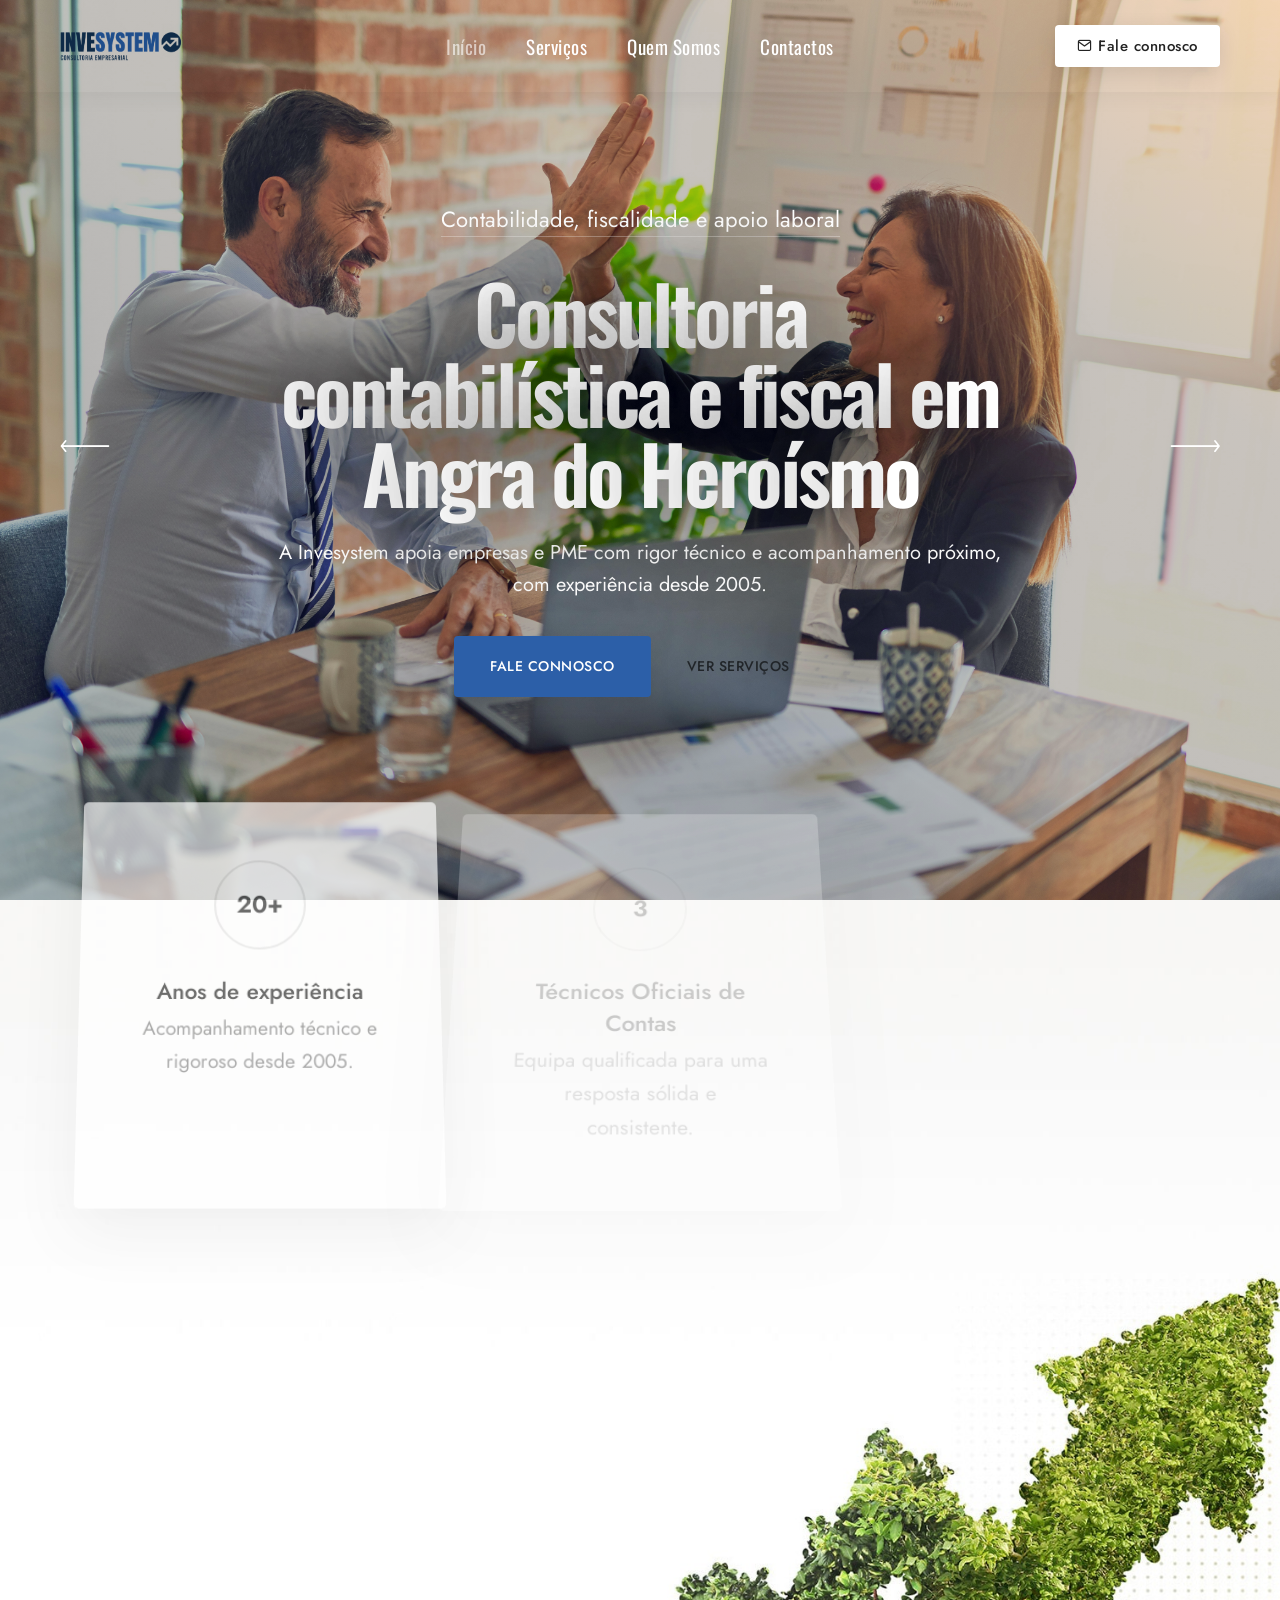
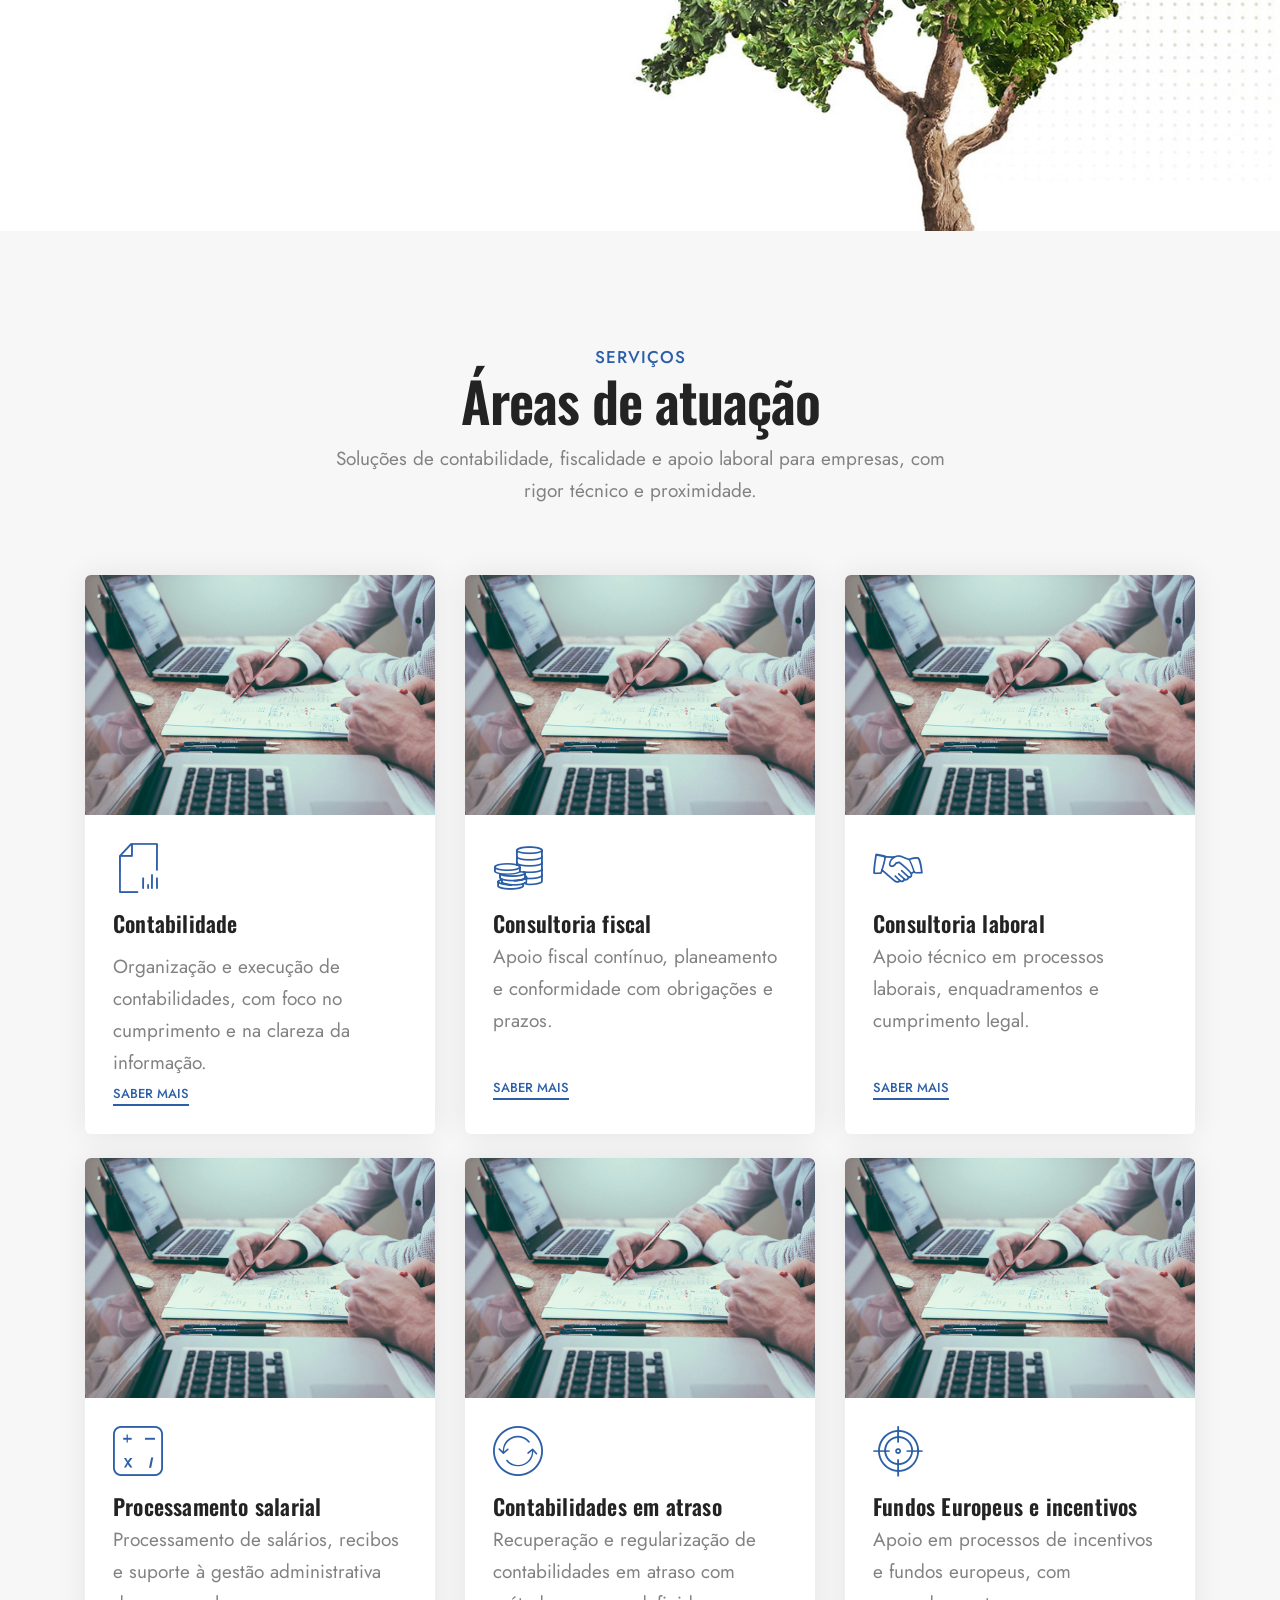
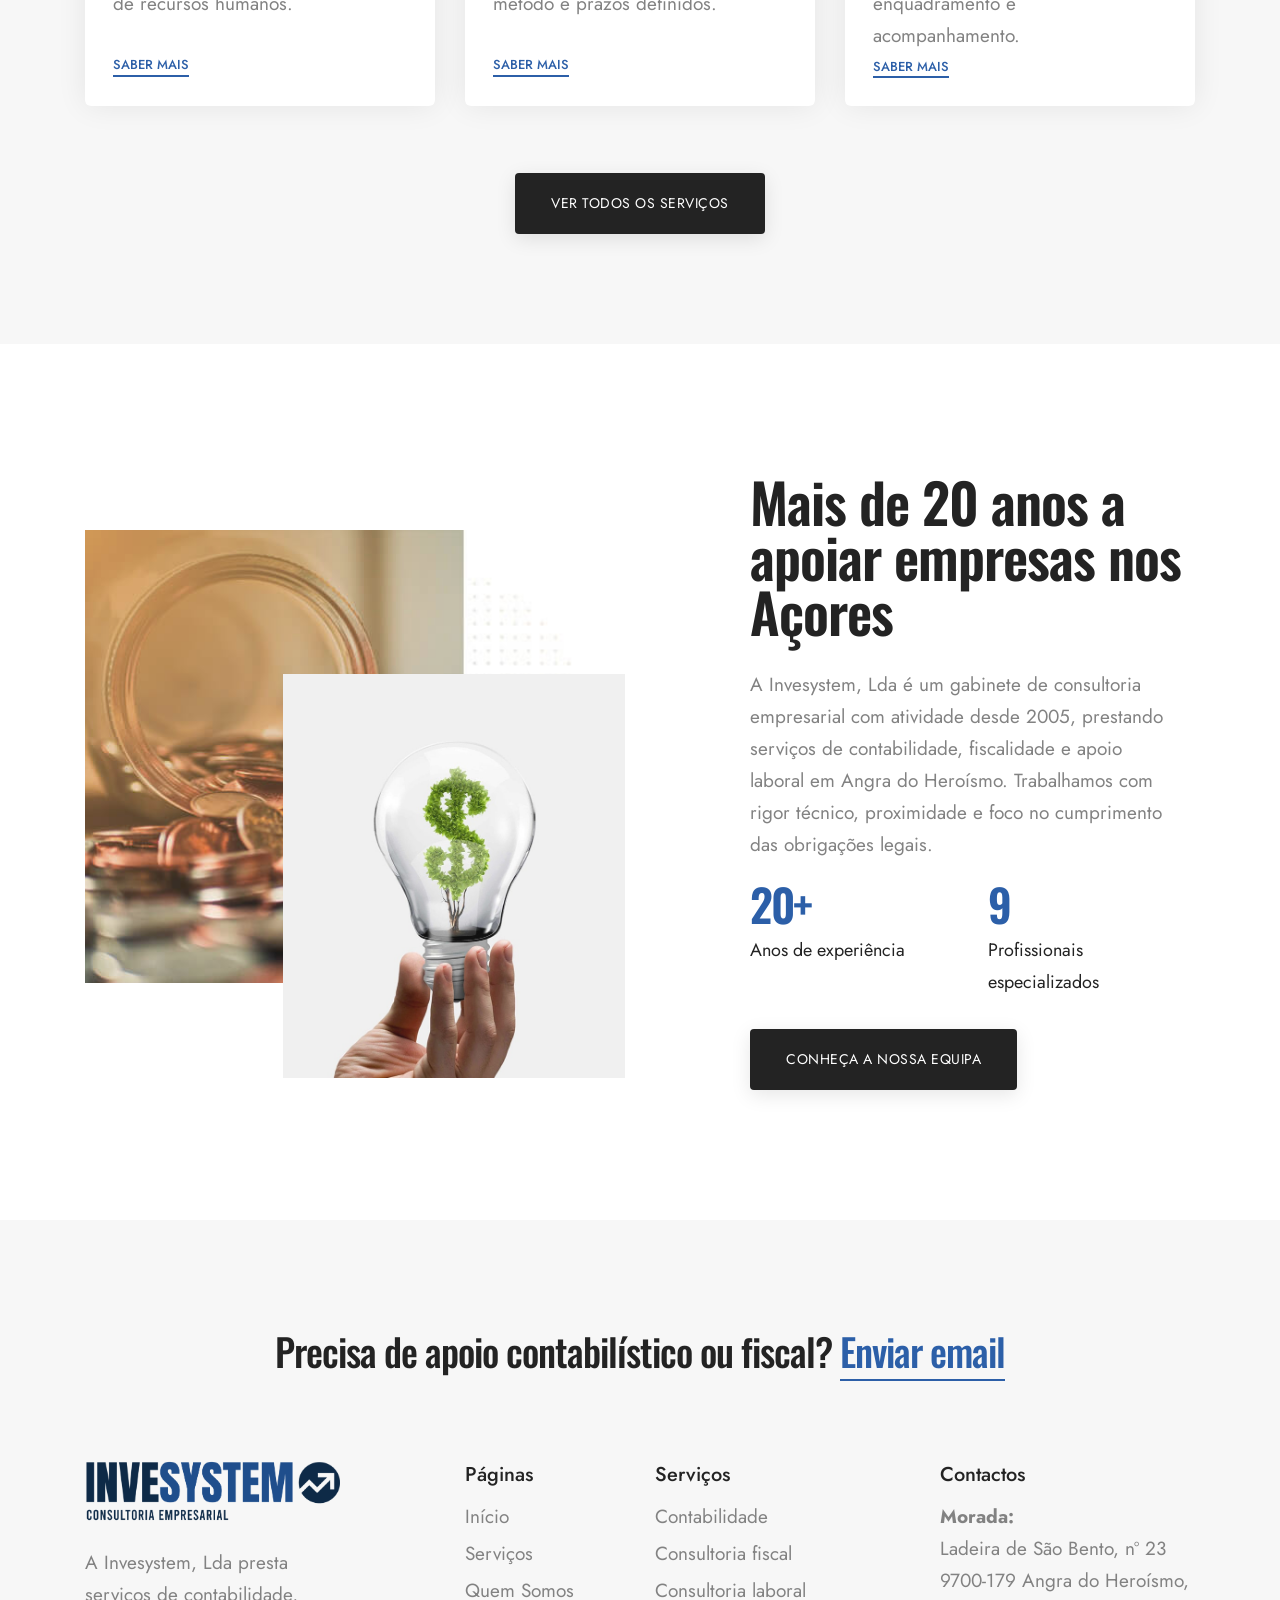
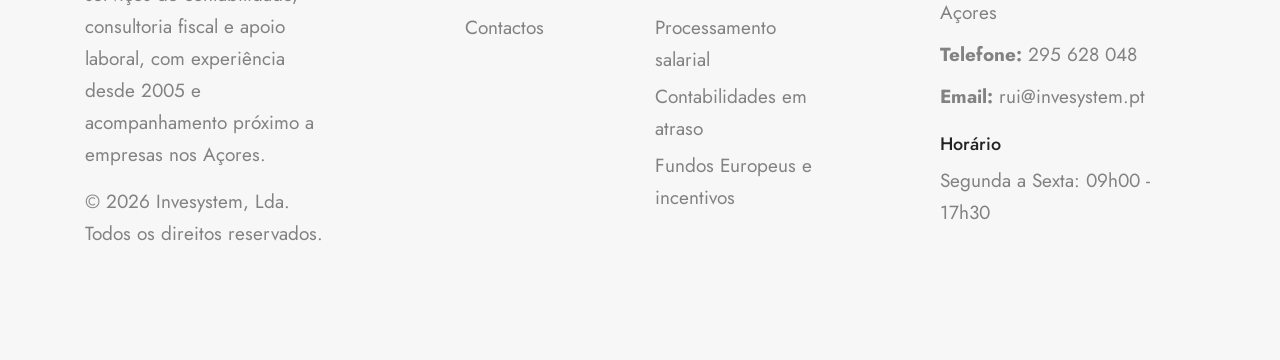
==== index.html @ 4bf52ab0 "landing page update" ====
﻿<!doctype html>
<html class="no-js" lang="pt-PT">

<head>
    <!-- Primary SEO -->
    <title>Invesystem | Contabilidade e Consultoria Fiscal em Angra do Heroísmo</title>
    <meta charset="utf-8">
    <meta http-equiv="X-UA-Compatible" content="IE=edge" />
    <meta name="viewport" content="width=device-width,initial-scale=1.0" />
    <meta name="author" content="Invesystem, Lda" />
    <meta name="description"
        content="Invesystem presta serviços de contabilidade, fiscalidade e apoio laboral em Angra do Heroísmo. Consultoria empresarial com experiência desde 2005 e acompanhamento próximo a empresas e PME." />
    <meta name="robots" content="index,follow" />

    <!-- Canonical -->
    <!-- TODO: substituir pelo domínio final (ex: https://www.invesystem.pt/) -->
    <link rel="canonical" href="https://www.exemplo.pt/" />

    <!-- Open Graph -->
    <meta property="og:locale" content="pt_PT" />
    <meta property="og:type" content="website" />
    <meta property="og:site_name" content="Invesystem" />
    <meta property="og:title" content="Invesystem | Contabilidade e Consultoria Fiscal em Angra do Heroísmo" />
    <meta property="og:description"
        content="Serviços de contabilidade, fiscalidade e apoio laboral em Angra do Heroísmo. Experiência desde 2005, equipa técnica e acompanhamento próximo." />
    <!-- TODO: substituir pela URL final -->
    <meta property="og:url" content="https://www.exemplo.pt/" />
    <!-- TODO: criar uma imagem OG (1200x630) com a marca Invesystem -->
    <meta property="og:image" content="images/og-invesystem.jpg" />
    <meta property="og:image:width" content="1200" />
    <meta property="og:image:height" content="630" />

    <!-- Twitter Card -->
    <meta name="twitter:card" content="summary_large_image" />
    <meta name="twitter:title" content="Invesystem | Contabilidade e Consultoria Fiscal em Angra do Heroísmo" />
    <meta name="twitter:description"
        content="Serviços de contabilidade, fiscalidade e apoio laboral em Angra do Heroísmo. Experiência desde 2005 e acompanhamento próximo." />
    <!-- TODO: usar a mesma imagem do og:image -->
    <meta name="twitter:image" content="images/og-invesystem.jpg" />

    <!-- Favicons -->
    <!-- TODO: substituir favicons pelos definitivos da marca -->
    <link rel="shortcut icon" href="images/favicon.png">
    <link rel="apple-touch-icon" href="images/apple-touch-icon-57x57.png">
    <link rel="apple-touch-icon" sizes="72x72" href="images/apple-touch-icon-72x72.png">
    <link rel="apple-touch-icon" sizes="114x114" href="images/apple-touch-icon-114x114.png">

    <!-- Preconnect (Fonts) -->
    <link rel="preconnect" href="https://fonts.googleapis.com" crossorigin>
    <link rel="preconnect" href="https://fonts.gstatic.com" crossorigin>
    <link rel="preconnect" href="https://fonts.googleapis.com">
    <link rel="preconnect" href="https://fonts.gstatic.com" crossorigin>
    <link href="https://fonts.googleapis.com/css2?family=Oswald:wght@300;400;500;600&display=swap" rel="stylesheet">

    <!-- CSS -->
    <link rel="stylesheet" href="css/vendors.min.css" />
    <link rel="stylesheet" href="css/icon.min.css" />
    <link rel="stylesheet" href="css/style.css" />
    <link rel="stylesheet" href="css/responsive.css" />
    <link rel="stylesheet" href="css/finance.css" />
    <link rel="stylesheet" href="css/custom.css" />


    <!-- Schema.org: Organization + Local Business -->
    <script type="application/ld+json">
    {
      "@context": "https://schema.org",
      "@type": ["Organization", "ProfessionalService"],
      "name": "Invesystem, Lda",
      "alternateName": "Invesystem",
      "url": "https://www.exemplo.pt/",
      "email": "rui@invesystem.pt",
      "telephone": "+351295628048",
      "address": {
        "@type": "PostalAddress",
        "streetAddress": "Ladeira de São Bento, nº 23",
        "postalCode": "9700-179",
        "addressLocality": "Angra do Heroísmo",
        "addressRegion": "Açores",
        "addressCountry": "PT"
      },
      "areaServed": [
        { "@type": "AdministrativeArea", "name": "Açores" },
        { "@type": "Country", "name": "Portugal" }
      ]
    }
    </script>
</head>


<body data-mobile-nav-style="full-screen-menu" data-mobile-nav-bg-color="#bc8947">
    <!-- TODO: ajustar data-mobile-nav-bg-color para o azul da marca, quando estiver definido -->

    <!-- start header -->
    <header>
        <!-- start navigation -->
        <nav class="navbar navbar-expand-lg bg-transparent invesystem-sticky-nav">
            <div class="container-fluid">
                <div class="col-auto col-lg-2 me-lg-0 me-auto">
                    <a class="navbar-brand" href="index.html" aria-label="Invesystem - Página inicial">
                        <!-- TODO: substituir pelos ficheiros finais do logótipo -->
                        <img src="images/logo-invesystem.png" alt="Invesystem" class="default-logo">
                        <!--   <img src="images/logo-invesystem-white.png" data-at2x="images/logo-invesystem-white@2x.png"
                            alt="Invesystem" class="default-logo"> -->
                        <img src="images/logo-invesystem-white.png" data-at2x="images/logo-invesystem-white@2x.png"
                            alt="Invesystem" class="alt-logo">
                        <img src="images/logo-invesystem-black.png" data-at2x="images/logo-invesystem-black@2x.png"
                            alt="Invesystem" class="mobile-logo">
                    </a>
                </div>

                <div class="col-auto col-lg-8 menu-order position-static">
                    <button class="navbar-toggler float-start" type="button" data-bs-toggle="collapse"
                        data-bs-target="#navbarNav" aria-expanded="false" aria-controls="navbarNav"
                        aria-label="Abrir menu de navegação">
                        <span class="navbar-toggler-line"></span>
                        <span class="navbar-toggler-line"></span>
                        <span class="navbar-toggler-line"></span>
                        <span class="navbar-toggler-line"></span>
                    </button>

                    <div class="collapse navbar-collapse justify-content-center" id="navbarNav">
                        <ul class="navbar-nav alt-font">
                            <li class="nav-item"><a href="index.html" class="nav-link">Início</a></li>
                            <li class="nav-item"><a href="servicos.html" class="nav-link">Serviços</a></li>
                            <li class="nav-item"><a href="quem-somos.html" class="nav-link">Quem Somos</a></li>
                            <li class="nav-item"><a href="contactos.html" class="nav-link">Contactos</a></li>
                        </ul>
                    </div>
                </div>

                <div class="col-auto col-lg-2 text-end d-none d-sm-flex">
                    <div class="header-icon">
                        <div class="header-button">
                            <a href="#contact-form"
                                class="btn btn-very-small btn-white btn-box-shadow btn-round-edge left-icon text-transform-none popup-with-form"
                                aria-label="Abrir formulário de contacto">
                                <i class="feather icon-feather-mail"></i>Fale connosco
                            </a>
                        </div>
                    </div>

                    <!-- start contact form -->
                    <div id="contact-form"
                        class="container p-0 contact-form-style-01 position-relative text-center mfp-hide">
                        <div class="row g-0">
                            <div class="col-lg-5 cover-background md-h-600px xs-h-400px"
                                style="background-image:url('images/placeholder.jpg');">
                                <!-- TODO: substituir por imagem stock relevante (equipa, escritório, consultoria) -->
                            </div>
                            <div class="col-lg-7">
                                <div class="p-15 lg-p-10 bg-white">
                                    <span class="mb-10px">Precisa de apoio para a sua empresa?</span>
                                    <h2 class="d-inline-block alt-font fw-600 text-dark-gray mb-10 ls-minus-1px">
                                        Como podemos ajudar?
                                    </h2>

                                    <form action="email-templates/contact-form.php" method="post">
                                        <div class="position-relative form-group mb-20px">
                                            <span class="form-icon"><i class="bi bi-emoji-smile"></i></span>
                                            <input type="text" name="name" class="form-control required"
                                                placeholder="Nome*" aria-label="Nome" />
                                        </div>
                                        <div class="position-relative form-group mb-20px">
                                            <span class="form-icon"><i class="bi bi-envelope"></i></span>
                                            <input type="email" name="email" class="form-control required"
                                                placeholder="Email*" aria-label="Email" />
                                        </div>
                                        <div class="position-relative form-group mb-20px">
                                            <span class="form-icon"><i class="bi bi-telephone-outbound"></i></span>
                                            <input type="tel" name="phone" class="form-control"
                                                placeholder="Telefone (opcional)" aria-label="Telefone" />
                                        </div>
                                        <div class="position-relative form-group form-textarea">
                                            <span class="form-icon"><i class="bi bi-chat-square-dots"></i></span>
                                            <textarea placeholder="Mensagem" name="comment" class="form-control"
                                                rows="3" aria-label="Mensagem"></textarea>

                                            <!-- TODO: configurar redirect quando o domínio final estiver ativo -->
                                            <input type="hidden" name="redirect" value="">

                                            <button
                                                class="btn btn-medium btn-base-color btn-box-shadow btn-round-edge w-100 mt-20px submit"
                                                type="submit">
                                                Enviar mensagem
                                            </button>
                                            <div class="form-results mt-20px d-none"></div>
                                        </div>
                                    </form>

                                    <div class="mt-15px small text-medium-gray">
                                        Ou contacte-nos diretamente: <a href="tel:+351295628048">295 628 048</a> ·
                                        <a href="mailto:rui@invesystem.pt">rui@invesystem.pt</a>
                                    </div>
                                </div>
                            </div>
                        </div>
                    </div>
                    <!-- end contact form -->
                </div>
            </div>
        </nav>
        <!-- end navigation -->
    </header>
    <!-- end header -->

    <!-- start banner slider -->
    <section class="p-0 bg-dark-gray" aria-label="Destaque">
        <div class="swiper full-screen md-h-600px sm-h-500px ipad-top-space-margin swiper-light-pagination swiper-pagination-style-3"
            data-slider-options='{ "slidesPerView": 1, "loop": true, "pagination": { "el": ".swiper-pagination-bullets", "clickable": true }, "navigation": { "nextEl": ".slider-one-slide-next-1", "prevEl": ".slider-one-slide-prev-1" }, "autoplay": { "delay": 4500, "stopOnLastSlide": true, "disableOnInteraction": false }, "keyboard": { "enabled": true, "onlyInViewport": true }, "effect": "fade" }'>

            <div class="swiper-wrapper">

                <!-- start slider item -->
                <div class="swiper-slide">
                    <div class="position-absolute left-0px top-0px w-100 h-100 cover-background"
                        style="background-image:url('images/placeholder.jpg');"
                        data-anime='{ "translateY": [0, 0], "opacity": [1,1], "scale": [1,1.1], "duration": 7000, "delay": 0, "staggervalue": 300, "easing": "easeOutQuad" }'>
                        <!-- TODO: substituir por imagem stock (contexto empresarial/contabilidade) -->
                    </div>

                    <div class="opacity-light bg-gradient-black-dark-brown"></div>

                    <div class="container h-100">
                        <div class="row align-items-center h-100 justify-content-center">
                            <div class="col-xl-8 col-lg-9 col-md-10 col-sm-11 position-relative text-white text-center">

                                <div class="d-inline-block position-relative mb-35px"
                                    data-anime='{ "opacity": [0, 1], "easing": "easeOutCubic", "duration": 500, "delay": 200 }'>
                                    <span class="d-inline-block fw-400 text-white fs-22 mb-0">
                                        Contabilidade, fiscalidade e apoio laboral
                                    </span>
                                    <span
                                        class="h-1px opacity-3 w-100 bg-white d-inline-block transform-origin-left position-absolute bottom-0px left-0px"></span>
                                </div>

                                <!-- H1 único da Home -->
                                <h1 class="alt-font fs-80 lh-78 lg-fs-70 xs-fs-52 fw-600 mb-25px ls-minus-3px sm-ls-minus-2px text-shadow-double-large"
                                    data-fancy-text='{ "opacity": [0, 1], "translateY": [50, 0], "string": ["Consultoria contabilística e fiscal em Angra do Heroísmo"], "duration": 500, "delay": 200, "speed": 10, "easing": "easeOutQuad" }'>
                                </h1>

                                <p class="fs-20 opacity-9 mb-35px"
                                    data-anime='{ "opacity": [0, 1], "easing": "easeOutCubic", "delay": 500, "duration": 800 }'>
                                    A Invesystem apoia empresas e PME com rigor técnico e acompanhamento próximo,
                                    com experiência desde 2005.
                                </p>

                                <div class="d-inline-flex flex-wrap justify-content-center gap-15px"
                                    data-anime='{ "opacity": [0, 1], "easing": "easeOutCubic", "delay": 800, "duration": 800 }'>
                                    <a href="contactos.html"
                                        class="btn btn-base-color btn-box-shadow btn-large btn-round-edge">
                                        Fale connosco
                                    </a>
                                    <a href="servicos.html" class="btn btn-outline-white btn-large btn-round-edge">
                                        Ver serviços
                                    </a>
                                </div>

                            </div>
                        </div>
                    </div>
                </div>
                <!-- end slider item -->

            </div>

            <!-- start slider pagination -->
            <div class="swiper-pagination swiper-pagination-clickable swiper-pagination-bullets d-block d-sm-none">
            </div>
            <!-- end slider pagination -->

            <!-- start slider navigation -->
            <div class="slider-one-slide-prev-1 icon-very-small text-white swiper-button-prev slider-navigation-style-06 d-none d-sm-inline-block"
                aria-label="Anterior">
                <i class="line-icon-Arrow-OutLeft icon-extra-large"></i>
            </div>
            <div class="slider-one-slide-next-1 icon-very-small text-white swiper-button-next slider-navigation-style-06 d-none d-sm-inline-block"
                aria-label="Seguinte">
                <i class="line-icon-Arrow-OutRight icon-extra-large"></i>
            </div>
            <!-- end slider navigation -->
        </div>
    </section>
    <!-- end banner slider -->



    <!-- start section: highlights -->
    <section class="big-section overflow-visible cover-background sm-background-image-none"
        style="background-image:url('images/demo-finance-bg-01.jpg');">
        <!-- TODO: substituir por imagem de fundo discreta ou remover se afetar performance/legibilidade -->
        <div class="container">

            <div class="row row-cols-1 row-cols-lg-3 row-cols-md-2 justify-content-center overlap-section z-index-1 overlap-section-three-fourth"
                data-anime='{ "el": "childs", "willchange": "transform", "perspective": [1200,1200], "translateY": [0, 0], "scale": [1.1, 1], "rotateX": [30, 0], "opacity": [0,1], "duration": 1000, "delay": 0, "staggervalue": 300, "easing": "easeOutQuad" }'>

                <div class="col icon-with-text-style-04 transition-inner-all md-mb-30px">
                    <div
                        class="feature-box bg-white h-100 justify-content-start p-17 lg-p-15 box-shadow-quadruple-large box-shadow-quadruple-large-hover border-radius-5px">
                        <div
                            class="feature-box-icon feature-box-icon-rounded mx-auto rounded-circle h-90px w-90px fs-24 text-dark-gray border border-2 border-color-extra-medium-gray mb-25px fw-600">
                            20+</div>
                        <div class="feature-box-content">
                            <span class="d-inline-block alt-font text-dark-gray fw-500 mb-5px fs-22">Anos de
                                experiência</span>
                            <p class="mb-0">Acompanhamento técnico e rigoroso desde 2005.</p>
                        </div>
                        <div class="feature-box-overlay bg-white border-radius-6px"></div>
                    </div>
                </div>

                <div class="col icon-with-text-style-04 transition-inner-all md-mb-30px">
                    <div
                        class="feature-box bg-white h-100 justify-content-start p-17 lg-p-15 box-shadow-quadruple-large box-shadow-quadruple-large-hover border-radius-5px">
                        <div
                            class="feature-box-icon feature-box-icon-rounded mx-auto rounded-circle h-90px w-90px fs-24 text-dark-gray border border-2 border-color-extra-medium-gray mb-25px fw-600">
                            3</div>
                        <div class="feature-box-content">
                            <span class="d-inline-block alt-font text-dark-gray fw-500 mb-5px fs-22">Técnicos Oficiais
                                de Contas</span>
                            <p class="mb-0">Equipa qualificada para uma resposta sólida e consistente.</p>
                        </div>
                        <div class="feature-box-overlay bg-white border-radius-6px"></div>
                    </div>
                </div>

                <div class="col icon-with-text-style-04 transition-inner-all">
                    <div
                        class="feature-box bg-white h-100 justify-content-start p-17 lg-p-15 box-shadow-quadruple-large box-shadow-quadruple-large-hover border-radius-5px">
                        <div
                            class="feature-box-icon feature-box-icon-rounded mx-auto rounded-circle h-90px w-90px fs-24 text-dark-gray border border-2 border-color-extra-medium-gray mb-25px fw-600">
                            9</div>
                        <div class="feature-box-content">
                            <span class="d-inline-block alt-font text-dark-gray fw-500 mb-5px fs-22">Profissionais
                                dedicados</span>
                            <p class="mb-0">Contabilidade e recursos humanos com foco na proximidade ao cliente.</p>
                        </div>
                        <div class="feature-box-overlay bg-white border-radius-6px"></div>
                    </div>
                </div>

            </div>

            <div class="row align-items-center mt-10">
                <div class="col-xl-7 col-lg-8 col-md-10"
                    data-anime='{ "el": "childs", "translateX": [50, 0], "opacity": [0,1], "duration": 800, "delay": 0, "staggervalue": 200, "easing": "easeOutQuad" }'>

                    <h2 class="alt-font fw-600 ls-minus-2px text-dark-gray">
                        Soluções de contabilidade e consultoria para empresas
                    </h2>

                    <div class="mb-7">
                        <div class="col icon-with-text-style-08 mb-25px">
                            <div class="feature-box feature-box-left-icon-middle overflow-hidden">
                                <div
                                    class="feature-box-icon feature-box-icon-rounded w-50px h-50px rounded-circle border border-2 border-color-base-color me-20px">
                                    <i class="fa-solid fa-check icon-small text-base-color"></i>
                                </div>
                                <div class="feature-box-content">
                                    <span class="w-80 md-w-90 xs-w-100 d-block lh-30">
                                        Consultoria contabilística, fiscal e laboral com foco no cumprimento e na
                                        eficiência.
                                    </span>
                                </div>
                            </div>
                        </div>

                        <div class="col icon-with-text-style-08">
                            <div class="feature-box feature-box-left-icon-middle overflow-hidden">
                                <div
                                    class="feature-box-icon feature-box-icon-rounded w-50px h-50px rounded-circle border border-2 border-color-base-color me-20px">
                                    <i class="fa-solid fa-check icon-small text-base-color"></i>
                                </div>
                                <div class="feature-box-content">
                                    <span class="w-80 md-w-90 xs-w-100 d-block lh-30">
                                        Acompanhamento próximo e resposta técnica para apoiar decisões de gestão.
                                    </span>
                                </div>
                            </div>
                        </div>
                    </div>

                    <div class="d-inline-block">
                        <a href="quem-somos.html"
                            class="btn btn-large btn-dark-gray btn-box-shadow fw-400 me-35px sm-me-25px btn-round-edge">
                            Conheça a Invesystem
                        </a>
                        <a href="servicos.html"
                            class="btn btn-link btn-extra-large thin text-dark-gray xs-mt-15px xs-mb-15px">
                            Ver serviços
                        </a>
                    </div>

                </div>
            </div>

        </div>
    </section>
    <!-- end section -->

    <!-- start section: serviços (grelha) -->
    <section class="bg-very-light-gray overflow-hidden" id="servicos">
        <div class="container">
            <div class="row justify-content-center mb-2">
                <div class="col-lg-8 text-center"
                    data-anime='{ "el": "childs", "translateY": [30, 0], "opacity": [0,1], "duration": 600, "delay": 0, "staggervalue": 200, "easing": "easeOutQuad" }'>
                    <span class="fs-17 d-inline-block fw-500 text-uppercase text-base-color ls-1px">Serviços</span>
                    <h2 class="alt-font text-dark-gray fw-600 ls-minus-1px mb-0">Áreas de atuação</h2>
                    <p class="mt-15px mb-0 w-85 mx-auto md-w-100">
                        Soluções de contabilidade, fiscalidade e apoio laboral para empresas, com rigor técnico e
                        proximidade.
                    </p>
                </div>
            </div>

            <div class="row g-4 mt-4">

                <!-- 1: Contabilidade -->
                <div class="col-lg-4 col-md-6">
                    <div class="services-card bg-white box-shadow-extra-large border-radius-6px overflow-hidden h-100">
                        <div class="services-card-img">
                            <img src="images/service.png"
                                alt="Serviço de contabilidade para empresas em Angra do Heroísmo" class="w-100">
                            <!-- TODO: substituir por imagem stock (contabilidade/gestão) -->
                        </div>
                        <div class="p-8 flex-card">
                            <div>
                                <div class="mb-10px">
                                    <i class="line-icon-File-Chart icon-extra-large text-base-color"></i>
                                </div>
                                <h3 class="alt-font text-dark-gray fs-22 fw-600 mb-15px lh-26">Contabilidade</h3>
                                <p class="mb-5px">
                                    Organização e execução de contabilidades, com foco no cumprimento e na clareza da
                                    informação.
                                </p>
                            </div>
                            <a href="servicos.html#contabilidade" class="btn btn-link btn-medium text-base-color p-0">
                                Saber mais
                            </a>
                        </div>
                    </div>
                </div>

                <!-- 2: Consultoria fiscal -->
                <div class="col-lg-4 col-md-6">
                    <div class="services-card bg-white box-shadow-extra-large border-radius-6px overflow-hidden h-100">
                        <div class="services-card-img">
                            <img src="images/service.png" alt="Consultoria fiscal para empresas em Angra do Heroísmo"
                                class="w-100">
                            <!-- TODO: substituir por imagem stock (fiscalidade/finanças) -->
                        </div>
                        <div class="p-8 flex-card">
                            <div>
                                <div class="mb-10px">
                                    <i class="line-icon-Coins icon-extra-large text-base-color"></i>
                                </div>
                                <h3 class="alt-font text-dark-gray fs-22 fw-600 mb-5px lh-26">Consultoria fiscal</h3>
                                <p class="mb-5px">
                                    Apoio fiscal contínuo, planeamento e conformidade com obrigações e prazos.
                                </p>
                            </div>
                            <a href="servicos.html#fiscal" class="btn btn-link btn-medium text-base-color p-0">
                                Saber mais
                            </a>
                        </div>
                    </div>
                </div>

                <!-- 3: Consultoria laboral -->
                <div class="col-lg-4 col-md-6">
                    <div class="services-card bg-white box-shadow-extra-large border-radius-6px overflow-hidden h-100">
                        <div class="services-card-img">
                            <img src="images/service.png"
                                alt="Consultoria laboral e apoio em processos de trabalho em Angra do Heroísmo"
                                class="w-100">
                            <!-- TODO: substituir por imagem stock (recursos humanos/equipa) -->
                        </div>
                        <div class="p-8 flex-card">
                            <div>
                                <div class="mb-10px">
                                    <i class="line-icon-Handshake icon-extra-large text-base-color"></i>
                                </div>
                                <h3 class="alt-font text-dark-gray fs-22 fw-600 mb-5px lh-26">Consultoria laboral</h3>
                                <p class="mb-5px">
                                    Apoio técnico em processos laborais, enquadramentos e cumprimento legal.
                                </p>
                            </div>
                            <a href="servicos.html#laboral" class="btn btn-link btn-medium text-base-color p-0">
                                Saber mais
                            </a>
                        </div>
                    </div>
                </div>

                <!-- 4: Processamento salarial -->
                <div class="col-lg-4 col-md-6">
                    <div class="services-card bg-white box-shadow-extra-large border-radius-6px overflow-hidden h-100">
                        <div class="services-card-img">
                            <img src="images/service.png"
                                alt="Processamento salarial e apoio de recursos humanos em Angra do Heroísmo"
                                class="w-100">
                            <!-- TODO: substituir por imagem stock (salários/documentos) -->
                        </div>
                        <div class="p-8 flex-card">
                            <div>
                                <div class="mb-10px">
                                    <i class="line-icon-Calculator icon-extra-large text-base-color"></i>
                                </div>
                                <h3 class="alt-font text-dark-gray fs-22 fw-600 mb-5px lh-26">Processamento salarial
                                </h3>
                                <p class="mb-5px">
                                    Processamento de salários, recibos e suporte à gestão administrativa de recursos
                                    humanos.
                                </p>
                            </div>
                            <a href="servicos.html#salarios" class="btn btn-link btn-medium text-base-color p-0">
                                Saber mais
                            </a>
                        </div>
                    </div>
                </div>

                <!-- 5: Contabilidades em atraso -->
                <div class="col-lg-4 col-md-6">
                    <div class="services-card bg-white box-shadow-extra-large border-radius-6px overflow-hidden h-100">
                        <div class="services-card-img">
                            <img src="images/service.png"
                                alt="Recuperação de contabilidades em atraso em Angra do Heroísmo" class="w-100">
                            <!-- TODO: substituir por imagem stock (organização/arquivo) -->
                        </div>
                        <div class="p-8 flex-card">
                            <div>
                                <div class="mb-10px">
                                    <i class="line-icon-Refresh icon-extra-large text-base-color"></i>
                                </div>
                                <h3 class="alt-font text-dark-gray fs-22 fw-600 mb-5px lh-26">Contabilidades em
                                    atraso
                                </h3>
                                <p class="mb-5px">
                                    Recuperação e regularização de contabilidades em atraso com método e prazos
                                    definidos.
                                </p>
                            </div>
                            <a href="servicos.html#atraso" class="btn btn-link btn-medium text-base-color p-0">
                                Saber mais
                            </a>
                        </div>
                    </div>
                </div>

                <!-- 6: Fundos Europeus e incentivos -->
                <div class="col-lg-4 col-md-6">
                    <div class="services-card bg-white box-shadow-extra-large border-radius-6px overflow-hidden h-100">
                        <div class="services-card-img">
                            <img src="images/service.png"
                                alt="Apoio a fundos europeus e incentivos para empresas nos Açores" class="w-100">
                            <!-- TODO: substituir por imagem stock (financiamento/crescimento) -->
                        </div>
                        <div class="p-8 flex-card">
                            <div>
                                <div class="mb-10px">
                                    <i class="line-icon-Target icon-extra-large text-base-color"></i>
                                </div>
                                <h3 class="alt-font text-dark-gray fs-22 fw-600 mb-5px lh-26">Fundos Europeus e
                                    incentivos
                                </h3>
                                <p class="mb-5px">
                                    Apoio em processos de incentivos e fundos europeus, com enquadramento e
                                    acompanhamento.
                                </p>
                            </div>
                            <a href="servicos.html#fundos" class="btn btn-link btn-medium text-base-color p-0">
                                Saber mais
                            </a>
                        </div>
                    </div>
                </div>

            </div>

            <div class="row justify-content-center mt-6">
                <div class="col-lg-8 text-center">
                    <a href="servicos.html" class="btn btn-large btn-dark-gray btn-box-shadow fw-400 btn-round-edge">
                        Ver todos os serviços
                    </a>
                </div>
            </div>
        </div>
    </section>
    <!-- end section: serviços (grelha) -->


    <!-- start section: quem somos (resumo) -->
    <section class="big-section">
        <div class="container">
            <div class="row align-items-center justify-content-center">

                <!-- imagens -->
                <div class="col-lg-6 md-mb-15 xs-mb-22 position-relative"
                    data-anime='{ "opacity": [0,1], "duration": 1000, "delay": 0, "staggervalue": 200, "easing": "easeOutQuad" }'>

                    <div class="overflow-hidden position-relative top-minus-25px lg-top-minus-0px">
                        <img class="w-100" src="images/demo-finance-02.jpg"
                            alt="Equipa técnica da Invesystem em Angra do Heroísmo">
                        <!-- TODO: substituir por imagem stock (equipa / reunião empresarial) -->
                    </div>

                    <div class="position-absolute right-15px bottom-minus-20px w-60"
                        data-bottom-top="transform: translateY(50px)" data-top-bottom="transform: translateY(-50px)">
                        <img class="w-100" src="images/demo-finance-01.jpg"
                            alt="Serviços de contabilidade e consultoria empresarial">
                        <!-- TODO: substituir por imagem complementar -->
                    </div>
                </div>

                <!-- conteúdo -->
                <div class="col-lg-5 offset-lg-1 col-md-9 text-center text-lg-start"
                    data-anime='{ "translate": [0, 0], "opacity": [0,1], "duration": 600, "delay": 100, "staggervalue": 150, "easing": "easeOutQuad" }'>

                    <h2 class="alt-font fw-600 text-dark-gray ls-minus-1px">
                        Mais de 20 anos a apoiar empresas nos Açores
                    </h2>

                    <p class="w-95 md-w-100">
                        A Invesystem, Lda é um gabinete de consultoria empresarial com atividade desde 2005,
                        prestando serviços de contabilidade, fiscalidade e apoio laboral em Angra do Heroísmo.
                        Trabalhamos com rigor técnico, proximidade e foco no cumprimento das obrigações legais.
                    </p>

                    <div class="row row-cols-1 row-cols-md-2 counter-style-04 mb-7">

                        <!-- experiência -->
                        <div class="col last-paragraph-no-margin xs-mb-20px">
                            <h3 class="d-inline-flex ls-minus-2px alt-font text-base-color fw-600 mb-0">
                                20+
                            </h3>
                            <p class="alt-font fs-18 text-dark-gray mb-0">
                                Anos de experiência
                            </p>
                        </div>

                        <!-- equipa -->
                        <div class="col last-paragraph-no-margin">
                            <h3 class="d-inline-flex ls-minus-2px alt-font text-base-color fw-600 mb-0">
                                9
                            </h3>
                            <p class="alt-font fs-18 text-dark-gray mb-0">
                                Profissionais especializados
                            </p>
                        </div>

                    </div>

                    <a href="quem-somos.html" class="btn btn-large btn-dark-gray btn-box-shadow fw-400 btn-round-edge">
                        Conheça a nossa equipa
                    </a>

                </div>
            </div>
        </div>
    </section>
    <!-- end section -->

    <!-- start footer -->
    <footer class="footer-light bg-very-light-gray">
        <div class="container">

            <!-- CTA -->
            <div class="row justify-content-center mb-5 xs-mb-20px">
                <div class="col-md-12 col-sm-10 text-center">
                    <h4 class="alt-font text-dark-gray fw-500 ls-minus-1px">
                        Precisa de apoio contabilístico ou fiscal?
                        <a href="mailto:rui@invesystem.pt"
                            class="text-base-color fw-500 text-decoration-line-bottom-medium">
                            Enviar email
                        </a>
                    </h4>
                </div>
            </div>

            <div class="row justify-content-center">

                <!-- coluna 1: marca -->
                <div
                    class="col-lg-3 col-md-12 col-sm-6 order-4 order-lg-1 order-md-4 order-sm-3 md-mt-35px text-center text-sm-start text-md-center text-lg-start last-paragraph-no-margin">
                    <a href="index.html" class="footer-logo mb-25px sm-mb-20px d-inline-block"
                        aria-label="Invesystem - Página inicial">
                        <!-- TODO: confirmar o caminho do logótipo (este ficheiro tem de existir) -->
                        <img src="images/logo-invesystem.png" data-at2x="images/logo-invesystem.png" alt="Invesystem">
                    </a>

                    <p class="mb-15px">
                        A Invesystem, Lda presta serviços de contabilidade, consultoria fiscal e apoio laboral,
                        com experiência desde 2005 e acompanhamento próximo a empresas nos Açores.
                    </p>

                    <p class="mb-0">
                        &copy; <span id="current-year"></span> Invesystem, Lda. Todos os direitos reservados.
                    </p>
                </div>

                <!-- coluna 2: páginas -->
                <div class="col-6 col-xl-2 col-lg-3 col-md-4 offset-xl-1 order-1 order-lg-2">
                    <span class="alt-font fw-500 fs-20 d-block text-dark-gray mb-10px">Páginas</span>
                    <ul>
                        <li><a href="index.html">Início</a></li>
                        <li><a href="servicos.html">Serviços</a></li>
                        <li><a href="quem-somos.html">Quem Somos</a></li>
                        <li><a href="contactos.html">Contactos</a></li>
                    </ul>
                </div>

                <!-- coluna 3: serviços -->
                <div class="col-6 col-xl-2 col-lg-3 col-md-4 order-2 order-lg-3">
                    <span class="alt-font fw-500 fs-20 d-block text-dark-gray mb-10px">Serviços</span>
                    <ul>
                        <li><a href="servicos.html#contabilidade">Contabilidade</a></li>
                        <li><a href="servicos.html#fiscal">Consultoria fiscal</a></li>
                        <li><a href="servicos.html#laboral">Consultoria laboral</a></li>
                        <li><a href="servicos.html#salarios">Processamento salarial</a></li>
                        <li><a href="servicos.html#atraso">Contabilidades em atraso</a></li>
                        <li><a href="servicos.html#fundos">Fundos Europeus e incentivos</a></li>
                    </ul>
                </div>

                <!-- coluna 4: contactos + horário -->
                <div
                    class="col-lg-3 col-md-4 col-sm-6 offset-xl-1 order-3 order-lg-4 order-md-3 order-sm-4 sm-mt-35px xs-mt-25px text-center text-sm-start">
                    <span class="alt-font fw-500 fs-20 d-block text-dark-gray mb-10px">Contactos</span>

                    <p class="mb-10px">
                        <strong>Morada:</strong><br>
                        <!-- TODO: confirmar morada final se necessário -->
                        Ladeira de São Bento, nº 23<br>
                        9700-179 Angra do Heroísmo, Açores
                    </p>

                    <p class="mb-10px">
                        <strong>Telefone:</strong> <a href="tel:+351295628048">295 628 048</a>
                    </p>

                    <p class="mb-15px">
                        <strong>Email:</strong> <a href="mailto:rui@invesystem.pt">rui@invesystem.pt</a>
                    </p>

                    <span class="alt-font fw-500 fs-18 d-block text-dark-gray mb-5px">Horário</span>
                    <p class="mb-0">
                        Segunda a Sexta: 09h00 - 17h30
                        <!-- TODO: ajustar horário real -->
                    </p>
                </div>

            </div>
        </div>
    </footer>
    <!-- end footer -->

    <!-- start scroll progress -->
    <div class="scroll-progress d-none d-xxl-block">
        <a href="#" class="scroll-top" aria-label="Voltar ao topo">
            <span class="scroll-text">Topo</span><span class="scroll-line"><span class="scroll-point"></span></span>
        </a>
    </div>
    <!-- end scroll progress -->

    <!-- javascript libraries -->
    <script type="text/javascript" src="js/jquery.js"></script>
    <script type="text/javascript" src="js/vendors.min.js"></script>
    <script type="text/javascript" src="js/main.js"></script>

    <script>
        document.getElementById('current-year').textContent = new Date().getFullYear();
    </script>
</body>

</html>
---- css/icon.min.css ----
@charset "UTF-8";/*!
    Font Awesome
    Version: 7.0.0
    Plugin URL: https://fontawesome.com
    License: Copyright 2025 Fonticons, Inc. | https://fontawesome.com/license/free (Icons: CC BY 4.0, Fonts: SIL OFL 1.1, Code: MIT License)
!*/.fa-stack,.fa-ul>li{position:relative}.fa-beat,.fa-bounce{animation-delay:var(--fa-animation-delay,0s);animation-direction:var(--fa-animation-direction,normal);animation-duration:var(--fa-animation-duration,1s);animation-iteration-count:var(--fa-animation-iteration-count,infinite)}.fa,.fa-brands,.fa-classic,.fa-regular,.fa-solid,.fab,.far,.fas{--_fa-family:var(--fa-family, var(--fa-style-family, "Font Awesome 7 Free"));-webkit-font-smoothing:antialiased;-moz-osx-font-smoothing:grayscale;display:var(--fa-display,inline-block);font-family:var(--_fa-family);font-feature-settings:normal;font-style:normal;font-synthesis:none;font-variant:normal;font-weight:var(--fa-style,900);line-height:1;text-align:center;text-rendering:auto;width:auto}:is(.fas,.far,.fab,.fa-solid,.fa-regular,.fa-brands,.fa-classic,.fa)::before{content:var(--fa);content:var(--fa)/""}.fa-1x{font-size:1em}.fa-2x{font-size:2em}.fa-3x{font-size:3em}.fa-4x{font-size:4em}.fa-5x{font-size:5em}.fa-6x{font-size:6em}.fa-7x{font-size:7em}.fa-8x{font-size:8em}.fa-9x{font-size:9em}.fa-10x{font-size:10em}.fa-2xs{font-size:.625em;line-height:.1em;vertical-align:.225em}.fa-xs{font-size:.75em;line-height:.0833333333em;vertical-align:.125em}.fa-sm{font-size:.875em;line-height:.0714285714em;vertical-align:.0535714286em}.fa-lg{font-size:1.25em;line-height:.05em;vertical-align:-.075em}.fa-xl{font-size:1.5em;line-height:.0416666667em;vertical-align:-.125em}.fa-2xl,.fa-stack-2x{font-size:2em}.fa-2xl{line-height:.03125em;vertical-align:-.1875em}.fa-width-auto{--fa-width:auto}.fa-fw,.fa-width-fixed{--fa-width:1.25em}.fa-ul{list-style-type:none;margin-inline-start:var(--fa-li-margin,2.5em);padding-inline-start:0}.fa-li{inset-inline-start:calc(-1 * var(--fa-li-width,2em));position:absolute;text-align:center;width:var(--fa-li-width,2em);line-height:inherit}.fa-border{border-color:var(--fa-border-color,#eee);border-radius:var(--fa-border-radius,.1em);border-style:var(--fa-border-style,solid);border-width:var(--fa-border-width,.0625em);box-sizing:var(--fa-border-box-sizing,content-box);padding:var(--fa-border-padding,.1875em .25em)}.fa-pull-left,.fa-pull-start{float:inline-start;margin-inline-end:var(--fa-pull-margin,.3em)}.fa-pull-end,.fa-pull-right{float:inline-end;margin-inline-start:var(--fa-pull-margin,.3em)}.fa-beat{animation-name:fa-beat;animation-timing-function:var(--fa-animation-timing,ease-in-out)}.fa-bounce{animation-name:fa-bounce;animation-timing-function:var(--fa-animation-timing,cubic-bezier(.28,.84,.42,1))}.fa-beat-fade,.fa-fade{animation-timing-function:var(--fa-animation-timing,cubic-bezier(.4,0,.6,1));animation-delay:var(--fa-animation-delay,0s);animation-direction:var(--fa-animation-direction,normal);animation-iteration-count:var(--fa-animation-iteration-count,infinite);animation-duration:var(--fa-animation-duration,1s)}.fa-fade{animation-name:fa-fade}.fa-beat-fade{animation-name:fa-beat-fade}.fa-flip{animation-name:fa-flip;animation-delay:var(--fa-animation-delay,0s);animation-direction:var(--fa-animation-direction,normal);animation-duration:var(--fa-animation-duration,1s);animation-iteration-count:var(--fa-animation-iteration-count,infinite);animation-timing-function:var(--fa-animation-timing,ease-in-out)}.fa-shake,.fa-spin{animation-delay:var(--fa-animation-delay,0s);animation-timing-function:var(--fa-animation-timing,linear)}.fa-shake{animation-name:fa-shake;animation-direction:var(--fa-animation-direction,normal);animation-duration:var(--fa-animation-duration,1s);animation-iteration-count:var(--fa-animation-iteration-count,infinite)}.fa-pulse,.fa-spin,.fa-spin-pulse{animation-name:fa-spin;animation-direction:var(--fa-animation-direction,normal);animation-iteration-count:var(--fa-animation-iteration-count,infinite)}.fa-spin{animation-duration:var(--fa-animation-duration,2s)}.fa-spin-reverse{--fa-animation-direction:reverse}.fa-pulse,.fa-spin-pulse{animation-duration:var(--fa-animation-duration,1s);animation-timing-function:var(--fa-animation-timing,steps(8))}@media (prefers-reduced-motion:reduce){.fa-beat,.fa-beat-fade,.fa-bounce,.fa-fade,.fa-flip,.fa-pulse,.fa-shake,.fa-spin,.fa-spin-pulse{animation:none!important;transition:none!important}}@keyframes fa-beat{0%,90%{transform:scale(1)}45%{transform:scale(var(--fa-beat-scale,1.25))}}@keyframes fa-bounce{0%,100%,64%{transform:scale(1,1) translateY(0)}10%{transform:scale(var(--fa-bounce-start-scale-x,1.1),var(--fa-bounce-start-scale-y,.9)) translateY(0)}30%{transform:scale(var(--fa-bounce-jump-scale-x,.9),var(--fa-bounce-jump-scale-y,1.1)) translateY(var(--fa-bounce-height,-.5em))}50%{transform:scale(var(--fa-bounce-land-scale-x,1.05),var(--fa-bounce-land-scale-y,.95)) translateY(0)}57%{transform:scale(1,1) translateY(var(--fa-bounce-rebound,-.125em))}}@keyframes fa-fade{50%{opacity:var(--fa-fade-opacity,.4)}}@keyframes fa-beat-fade{0%,100%{opacity:var(--fa-beat-fade-opacity,.4);transform:scale(1)}50%{opacity:1;transform:scale(var(--fa-beat-fade-scale,1.125))}}@keyframes fa-flip{50%{transform:rotate3d(var(--fa-flip-x,0),var(--fa-flip-y,1),var(--fa-flip-z,0),var(--fa-flip-angle,-180deg))}}@keyframes fa-shake{0%{transform:rotate(-15deg)}4%{transform:rotate(15deg)}24%,8%{transform:rotate(-18deg)}12%,28%{transform:rotate(18deg)}16%{transform:rotate(-22deg)}20%{transform:rotate(22deg)}32%{transform:rotate(-12deg)}36%{transform:rotate(12deg)}100%,40%{transform:rotate(0)}}@keyframes fa-spin{0%{transform:rotate(0)}100%{transform:rotate(360deg)}}.fa-rotate-90{transform:rotate(90deg)}.fa-rotate-180{transform:rotate(180deg)}.fa-rotate-270{transform:rotate(270deg)}.fa-flip-horizontal{transform:scale(-1,1)}.fa-flip-vertical{transform:scale(1,-1)}.fa-flip-both,.fa-flip-horizontal.fa-flip-vertical{transform:scale(-1,-1)}.fa-rotate-by{transform:rotate(var(--fa-rotate-angle,0))}.fa-stack{display:inline-block;height:2em;line-height:2em;vertical-align:middle;width:2.5em}.fa-stack-1x,.fa-stack-2x{left:0;position:absolute;text-align:center;width:100%;z-index:var(--fa-stack-z-index,auto)}.fa-stack-1x{line-height:inherit}.bi::before,.feather,[class*=" ti-"],[class*=" line-icon-"],[class*=" bi-"]::before,[class^=bi-]::before,[class^=line-icon-],[class^=ti-]{font-style:normal;font-variant:normal;text-transform:none;line-height:1;-webkit-font-smoothing:antialiased;-moz-osx-font-smoothing:grayscale}.fa-inverse{color:var(--fa-inverse,#fff)}.fa-0{--fa:"0"}.fa-1{--fa:"1"}.fa-2{--fa:"2"}.fa-3{--fa:"3"}.fa-4{--fa:"4"}.fa-5{--fa:"5"}.fa-6{--fa:"6"}.fa-7{--fa:"7"}.fa-8{--fa:"8"}.fa-9{--fa:"9"}.fa-exclamation{--fa:"!"}.fa-hashtag{--fa:"#"}.fa-dollar,.fa-dollar-sign,.fa-usd{--fa:"$"}.fa-percent,.fa-percentage{--fa:"%"}.fa-asterisk{--fa:"*"}.fa-add,.fa-plus{--fa:"+"}.fa-less-than{--fa:"<"}.fa-equals{--fa:"="}.fa-greater-than{--fa:">"}.fa-question{--fa:"?"}.fa-at{--fa:"@"}.fa-a{--fa:"A"}.fa-b{--fa:"B"}.fa-c{--fa:"C"}.fa-d{--fa:"D"}.fa-e{--fa:"E"}.fa-f{--fa:"F"}.fa-g{--fa:"G"}.fa-h{--fa:"H"}.fa-i{--fa:"I"}.fa-j{--fa:"J"}.fa-k{--fa:"K"}.fa-l{--fa:"L"}.fa-m{--fa:"M"}.fa-n{--fa:"N"}.fa-o{--fa:"O"}.fa-p{--fa:"P"}.fa-q{--fa:"Q"}.fa-r{--fa:"R"}.fa-s{--fa:"S"}.fa-t{--fa:"T"}.fa-u{--fa:"U"}.fa-v{--fa:"V"}.fa-w{--fa:"W"}.fa-x{--fa:"X"}.fa-y{--fa:"Y"}.fa-z{--fa:"Z"}.fa-faucet{--fa:""}.fa-faucet-drip{--fa:""}.fa-house-chimney-window{--fa:""}.fa-house-signal{--fa:""}.fa-temperature-arrow-down,.fa-temperature-down{--fa:""}.fa-temperature-arrow-up,.fa-temperature-up{--fa:""}.fa-trailer{--fa:""}.fa-bacteria{--fa:""}.fa-bacterium{--fa:""}.fa-box-tissue{--fa:""}.fa-hand-holding-medical{--fa:""}.fa-hand-sparkles{--fa:""}.fa-hands-bubbles,.fa-hands-wash{--fa:""}.fa-handshake-alt-slash,.fa-handshake-simple-slash,.fa-handshake-slash{--fa:""}.fa-head-side-cough{--fa:""}.fa-head-side-cough-slash{--fa:""}.fa-head-side-mask{--fa:""}.fa-head-side-virus{--fa:""}.fa-house-chimney-user{--fa:""}.fa-house-laptop,.fa-laptop-house{--fa:""}.fa-lungs-virus{--fa:""}.fa-people-arrows,.fa-people-arrows-left-right{--fa:""}.fa-plane-slash{--fa:""}.fa-pump-medical{--fa:""}.fa-pump-soap{--fa:""}.fa-shield-virus{--fa:""}.fa-sink{--fa:""}.fa-soap{--fa:""}.fa-stopwatch-20{--fa:""}.fa-shop-slash,.fa-store-alt-slash{--fa:""}.fa-store-slash{--fa:""}.fa-toilet-paper-slash{--fa:""}.fa-users-slash{--fa:""}.fa-virus{--fa:""}.fa-virus-slash{--fa:""}.fa-viruses{--fa:""}.fa-vest{--fa:""}.fa-vest-patches{--fa:""}.fa-arrow-trend-down{--fa:""}.fa-arrow-trend-up{--fa:""}.fa-arrow-up-from-bracket{--fa:""}.fa-austral-sign{--fa:""}.fa-baht-sign{--fa:""}.fa-bitcoin-sign{--fa:""}.fa-bolt-lightning{--fa:""}.fa-book-bookmark{--fa:""}.fa-camera-rotate{--fa:""}.fa-cedi-sign{--fa:""}.fa-chart-column{--fa:""}.fa-chart-gantt{--fa:""}.fa-clapperboard{--fa:""}.fa-clover{--fa:""}.fa-code-compare{--fa:""}.fa-code-fork{--fa:""}.fa-code-pull-request{--fa:""}.fa-colon-sign{--fa:""}.fa-cruzeiro-sign{--fa:""}.fa-display{--fa:""}.fa-dong-sign{--fa:""}.fa-elevator{--fa:""}.fa-filter-circle-xmark{--fa:""}.fa-florin-sign{--fa:""}.fa-folder-closed{--fa:""}.fa-franc-sign{--fa:""}.fa-guarani-sign{--fa:""}.fa-gun{--fa:""}.fa-hands-clapping{--fa:""}.fa-home-user,.fa-house-user{--fa:""}.fa-indian-rupee,.fa-indian-rupee-sign,.fa-inr{--fa:""}.fa-kip-sign{--fa:""}.fa-lari-sign{--fa:""}.fa-litecoin-sign{--fa:""}.fa-manat-sign{--fa:""}.fa-mask-face{--fa:""}.fa-mill-sign{--fa:""}.fa-money-bills{--fa:""}.fa-naira-sign{--fa:""}.fa-notdef{--fa:""}.fa-panorama{--fa:""}.fa-peseta-sign{--fa:""}.fa-peso-sign{--fa:""}.fa-plane-up{--fa:""}.fa-rupiah-sign{--fa:""}.fa-stairs{--fa:""}.fa-timeline{--fa:""}.fa-truck-front{--fa:""}.fa-try,.fa-turkish-lira,.fa-turkish-lira-sign{--fa:""}.fa-vault{--fa:""}.fa-magic-wand-sparkles,.fa-wand-magic-sparkles{--fa:""}.fa-wheat-alt,.fa-wheat-awn{--fa:""}.fa-wheelchair-alt,.fa-wheelchair-move{--fa:""}.fa-bangladeshi-taka-sign{--fa:""}.fa-bowl-rice{--fa:""}.fa-person-pregnant{--fa:""}.fa-home-lg,.fa-house-chimney{--fa:""}.fa-house-crack{--fa:""}.fa-house-medical{--fa:""}.fa-cent-sign{--fa:""}.fa-plus-minus{--fa:""}.fa-sailboat{--fa:""}.fa-section{--fa:""}.fa-shrimp{--fa:""}.fa-brazilian-real-sign{--fa:""}.fa-chart-simple{--fa:""}.fa-diagram-next{--fa:""}.fa-diagram-predecessor{--fa:""}.fa-diagram-successor{--fa:""}.fa-earth-oceania,.fa-globe-oceania{--fa:""}.fa-bug-slash{--fa:""}.fa-file-circle-plus{--fa:""}.fa-shop-lock{--fa:""}.fa-virus-covid{--fa:""}.fa-virus-covid-slash{--fa:""}.fa-anchor-circle-check{--fa:""}.fa-anchor-circle-exclamation{--fa:""}.fa-anchor-circle-xmark{--fa:""}.fa-anchor-lock{--fa:""}.fa-arrow-down-up-across-line{--fa:""}.fa-arrow-down-up-lock{--fa:""}.fa-arrow-right-to-city{--fa:""}.fa-arrow-up-from-ground-water{--fa:""}.fa-arrow-up-from-water-pump{--fa:""}.fa-arrow-up-right-dots{--fa:""}.fa-arrows-down-to-line{--fa:""}.fa-arrows-down-to-people{--fa:""}.fa-arrows-left-right-to-line{--fa:""}.fa-arrows-spin{--fa:""}.fa-arrows-split-up-and-left{--fa:""}.fa-arrows-to-circle{--fa:""}.fa-arrows-to-dot{--fa:""}.fa-arrows-to-eye{--fa:""}.fa-arrows-turn-right{--fa:""}.fa-arrows-turn-to-dots{--fa:""}.fa-arrows-up-to-line{--fa:""}.fa-bore-hole{--fa:""}.fa-bottle-droplet{--fa:""}.fa-bottle-water{--fa:""}.fa-bowl-food{--fa:""}.fa-boxes-packing{--fa:""}.fa-bridge{--fa:""}.fa-bridge-circle-check{--fa:""}.fa-bridge-circle-exclamation{--fa:""}.fa-bridge-circle-xmark{--fa:""}.fa-bridge-lock{--fa:""}.fa-bridge-water{--fa:""}.fa-bucket{--fa:""}.fa-bugs{--fa:""}.fa-building-circle-arrow-right{--fa:""}.fa-building-circle-check{--fa:""}.fa-building-circle-exclamation{--fa:""}.fa-building-circle-xmark{--fa:""}.fa-building-flag{--fa:""}.fa-building-lock{--fa:""}.fa-building-ngo{--fa:""}.fa-building-shield{--fa:""}.fa-building-un{--fa:""}.fa-building-user{--fa:""}.fa-building-wheat{--fa:""}.fa-burst{--fa:""}.fa-car-on{--fa:""}.fa-car-tunnel{--fa:""}.fa-child-combatant,.fa-child-rifle{--fa:""}.fa-children{--fa:""}.fa-circle-nodes{--fa:""}.fa-clipboard-question{--fa:""}.fa-cloud-showers-water{--fa:""}.fa-computer{--fa:""}.fa-cubes-stacked{--fa:""}.fa-envelope-circle-check{--fa:""}.fa-explosion{--fa:""}.fa-ferry{--fa:""}.fa-file-circle-exclamation{--fa:""}.fa-file-circle-minus{--fa:""}.fa-file-circle-question{--fa:""}.fa-file-shield{--fa:""}.fa-fire-burner{--fa:""}.fa-fish-fins{--fa:""}.fa-flask-vial{--fa:""}.fa-glass-water{--fa:""}.fa-glass-water-droplet{--fa:""}.fa-group-arrows-rotate{--fa:""}.fa-hand-holding-hand{--fa:""}.fa-handcuffs{--fa:""}.fa-hands-bound{--fa:""}.fa-hands-holding-child{--fa:""}.fa-hands-holding-circle{--fa:""}.fa-heart-circle-bolt{--fa:""}.fa-heart-circle-check{--fa:""}.fa-heart-circle-exclamation{--fa:""}.fa-heart-circle-minus{--fa:""}.fa-heart-circle-plus{--fa:""}.fa-heart-circle-xmark{--fa:""}.fa-helicopter-symbol{--fa:""}.fa-helmet-un{--fa:""}.fa-hill-avalanche{--fa:""}.fa-hill-rockslide{--fa:""}.fa-house-circle-check{--fa:""}.fa-house-circle-exclamation{--fa:""}.fa-house-circle-xmark{--fa:""}.fa-house-fire{--fa:""}.fa-house-flag{--fa:""}.fa-house-flood-water{--fa:""}.fa-house-flood-water-circle-arrow-right{--fa:""}.fa-house-lock{--fa:""}.fa-house-medical-circle-check{--fa:""}.fa-house-medical-circle-exclamation{--fa:""}.fa-house-medical-circle-xmark{--fa:""}.fa-house-medical-flag{--fa:""}.fa-house-tsunami{--fa:""}.fa-jar{--fa:""}.fa-jar-wheat{--fa:""}.fa-jet-fighter-up{--fa:""}.fa-jug-detergent{--fa:""}.fa-kitchen-set{--fa:""}.fa-land-mine-on{--fa:""}.fa-landmark-flag{--fa:""}.fa-laptop-file{--fa:""}.fa-lines-leaning{--fa:""}.fa-location-pin-lock{--fa:""}.fa-locust{--fa:""}.fa-magnifying-glass-arrow-right{--fa:""}.fa-magnifying-glass-chart{--fa:""}.fa-mars-and-venus-burst{--fa:""}.fa-mask-ventilator{--fa:""}.fa-mattress-pillow{--fa:""}.fa-mobile-retro{--fa:""}.fa-money-bill-transfer{--fa:""}.fa-money-bill-trend-up{--fa:""}.fa-money-bill-wheat{--fa:""}.fa-mosquito{--fa:""}.fa-mosquito-net{--fa:""}.fa-mound{--fa:""}.fa-mountain-city{--fa:""}.fa-mountain-sun{--fa:""}.fa-oil-well{--fa:""}.fa-people-group{--fa:""}.fa-people-line{--fa:""}.fa-people-pulling{--fa:""}.fa-people-robbery{--fa:""}.fa-people-roof{--fa:""}.fa-person-arrow-down-to-line{--fa:""}.fa-person-arrow-up-from-line{--fa:""}.fa-person-breastfeeding{--fa:""}.fa-person-burst{--fa:""}.fa-person-cane{--fa:""}.fa-person-chalkboard{--fa:""}.fa-person-circle-check{--fa:""}.fa-person-circle-exclamation{--fa:""}.fa-person-circle-minus{--fa:""}.fa-person-circle-plus{--fa:""}.fa-person-circle-question{--fa:""}.fa-person-circle-xmark{--fa:""}.fa-person-dress-burst{--fa:""}.fa-person-drowning{--fa:""}.fa-person-falling{--fa:""}.fa-person-falling-burst{--fa:""}.fa-person-half-dress{--fa:""}.fa-person-harassing{--fa:""}.fa-person-military-pointing{--fa:""}.fa-person-military-rifle{--fa:""}.fa-person-military-to-person{--fa:""}.fa-person-rays{--fa:""}.fa-person-rifle{--fa:""}.fa-person-shelter{--fa:""}.fa-person-walking-arrow-loop-left{--fa:""}.fa-person-walking-arrow-right{--fa:""}.fa-person-walking-dashed-line-arrow-right{--fa:""}.fa-person-walking-luggage{--fa:""}.fa-plane-circle-check{--fa:""}.fa-plane-circle-exclamation{--fa:""}.fa-plane-circle-xmark{--fa:""}.fa-plane-lock{--fa:""}.fa-plate-wheat{--fa:""}.fa-plug-circle-bolt{--fa:""}.fa-plug-circle-check{--fa:""}.fa-plug-circle-exclamation{--fa:""}.fa-plug-circle-minus{--fa:""}.fa-plug-circle-plus{--fa:""}.fa-plug-circle-xmark{--fa:""}.fa-ranking-star{--fa:""}.fa-road-barrier{--fa:""}.fa-road-bridge{--fa:""}.fa-road-circle-check{--fa:""}.fa-road-circle-exclamation{--fa:""}.fa-road-circle-xmark{--fa:""}.fa-road-lock{--fa:""}.fa-road-spikes{--fa:""}.fa-rug{--fa:""}.fa-sack-xmark{--fa:""}.fa-school-circle-check{--fa:""}.fa-school-circle-exclamation{--fa:""}.fa-school-circle-xmark{--fa:""}.fa-school-flag{--fa:""}.fa-school-lock{--fa:""}.fa-sheet-plastic{--fa:""}.fa-shield-cat{--fa:""}.fa-shield-dog{--fa:""}.fa-shield-heart{--fa:""}.fa-square-nfi{--fa:""}.fa-square-person-confined{--fa:""}.fa-square-virus{--fa:""}.fa-rod-asclepius,.fa-rod-snake,.fa-staff-aesculapius,.fa-staff-snake{--fa:""}.fa-sun-plant-wilt{--fa:""}.fa-tarp{--fa:""}.fa-tarp-droplet{--fa:""}.fa-tent{--fa:""}.fa-tent-arrow-down-to-line{--fa:""}.fa-tent-arrow-left-right{--fa:""}.fa-tent-arrow-turn-left{--fa:""}.fa-tent-arrows-down{--fa:""}.fa-tents{--fa:""}.fa-toilet-portable{--fa:""}.fa-toilets-portable{--fa:""}.fa-tower-cell{--fa:""}.fa-tower-observation{--fa:""}.fa-tree-city{--fa:""}.fa-trowel{--fa:""}.fa-trowel-bricks{--fa:""}.fa-truck-arrow-right{--fa:""}.fa-truck-droplet{--fa:""}.fa-truck-field{--fa:""}.fa-truck-field-un{--fa:""}.fa-truck-plane{--fa:""}.fa-users-between-lines{--fa:""}.fa-users-line{--fa:""}.fa-users-rays{--fa:""}.fa-users-rectangle{--fa:""}.fa-users-viewfinder{--fa:""}.fa-vial-circle-check{--fa:""}.fa-vial-virus{--fa:""}.fa-wheat-awn-circle-exclamation{--fa:""}.fa-worm{--fa:""}.fa-xmarks-lines{--fa:""}.fa-child-dress{--fa:""}.fa-child-reaching{--fa:""}.fa-file-circle-check{--fa:""}.fa-file-circle-xmark{--fa:""}.fa-person-through-window{--fa:""}.fa-plant-wilt{--fa:""}.fa-stapler{--fa:""}.fa-train-tram{--fa:""}.fa-table-cells-column-lock{--fa:""}.fa-table-cells-row-lock{--fa:""}.fa-thumb-tack-slash,.fa-thumbtack-slash{--fa:""}.fa-table-cells-row-unlock{--fa:""}.fa-chart-diagram{--fa:""}.fa-comment-nodes{--fa:""}.fa-file-fragment{--fa:""}.fa-file-half-dashed{--fa:""}.fa-hexagon-nodes{--fa:""}.fa-hexagon-nodes-bolt{--fa:""}.fa-square-binary{--fa:""}.fa-pentagon{--fa:""}.fa-non-binary{--fa:""}.fa-spiral{--fa:""}.fa-mobile-vibrate{--fa:""}.fa-single-quote-left{--fa:""}.fa-single-quote-right{--fa:""}.fa-bus-side{--fa:""}.fa-heptagon,.fa-septagon{--fa:""}.fa-glass-martini,.fa-martini-glass-empty{--fa:""}.fa-music{--fa:""}.fa-magnifying-glass,.fa-search{--fa:""}.fa-heart{--fa:""}.fa-star{--fa:""}.fa-user,.fa-user-alt,.fa-user-large{--fa:""}.fa-film,.fa-film-alt,.fa-film-simple{--fa:""}.fa-table-cells-large,.fa-th-large{--fa:""}.fa-table-cells,.fa-th{--fa:""}.fa-table-list,.fa-th-list{--fa:""}.fa-check{--fa:""}.fa-close,.fa-multiply,.fa-remove,.fa-times,.fa-xmark{--fa:""}.fa-magnifying-glass-plus,.fa-search-plus{--fa:""}.fa-magnifying-glass-minus,.fa-search-minus{--fa:""}.fa-power-off{--fa:""}.fa-signal,.fa-signal-5,.fa-signal-perfect{--fa:""}.fa-cog,.fa-gear{--fa:""}.fa-home,.fa-home-alt,.fa-home-lg-alt,.fa-house{--fa:""}.fa-clock,.fa-clock-four{--fa:""}.fa-road{--fa:""}.fa-download{--fa:""}.fa-inbox{--fa:""}.fa-arrow-right-rotate,.fa-arrow-rotate-forward,.fa-arrow-rotate-right,.fa-redo{--fa:""}.fa-arrows-rotate,.fa-refresh,.fa-sync{--fa:""}.fa-list-alt,.fa-rectangle-list{--fa:""}.fa-lock{--fa:""}.fa-flag{--fa:""}.fa-headphones,.fa-headphones-alt,.fa-headphones-simple{--fa:""}.fa-volume-off{--fa:""}.fa-volume-down,.fa-volume-low{--fa:""}.fa-volume-high,.fa-volume-up{--fa:""}.fa-qrcode{--fa:""}.fa-barcode{--fa:""}.fa-tag{--fa:""}.fa-tags{--fa:""}.fa-book{--fa:""}.fa-bookmark{--fa:""}.fa-print{--fa:""}.fa-camera,.fa-camera-alt{--fa:""}.fa-font{--fa:""}.fa-bold{--fa:""}.fa-italic{--fa:""}.fa-text-height{--fa:""}.fa-text-width{--fa:""}.fa-align-left{--fa:""}.fa-align-center{--fa:""}.fa-align-right{--fa:""}.fa-align-justify{--fa:""}.fa-list,.fa-list-squares{--fa:""}.fa-dedent,.fa-outdent{--fa:""}.fa-indent{--fa:""}.fa-video,.fa-video-camera{--fa:""}.fa-image{--fa:""}.fa-location-pin,.fa-map-marker{--fa:""}.fa-adjust,.fa-circle-half-stroke{--fa:""}.fa-droplet,.fa-tint{--fa:""}.fa-edit,.fa-pen-to-square{--fa:""}.fa-arrows,.fa-arrows-up-down-left-right{--fa:""}.fa-backward-step,.fa-step-backward{--fa:""}.fa-backward-fast,.fa-fast-backward{--fa:""}.fa-backward{--fa:""}.fa-play{--fa:""}.fa-pause{--fa:""}.fa-stop{--fa:""}.fa-forward{--fa:""}.fa-fast-forward,.fa-forward-fast{--fa:""}.fa-forward-step,.fa-step-forward{--fa:""}.fa-eject{--fa:""}.fa-chevron-left{--fa:""}.fa-chevron-right{--fa:""}.fa-circle-plus,.fa-plus-circle{--fa:""}.fa-circle-minus,.fa-minus-circle{--fa:""}.fa-circle-xmark,.fa-times-circle,.fa-xmark-circle{--fa:""}.fa-check-circle,.fa-circle-check{--fa:""}.fa-circle-question,.fa-question-circle{--fa:""}.fa-circle-info,.fa-info-circle{--fa:""}.fa-crosshairs{--fa:""}.fa-ban,.fa-cancel{--fa:""}.fa-arrow-left{--fa:""}.fa-arrow-right{--fa:""}.fa-arrow-up{--fa:""}.fa-arrow-down{--fa:""}.fa-mail-forward,.fa-share{--fa:""}.fa-expand{--fa:""}.fa-compress{--fa:""}.fa-minus,.fa-subtract{--fa:""}.fa-circle-exclamation,.fa-exclamation-circle{--fa:""}.fa-gift{--fa:""}.fa-leaf{--fa:""}.fa-fire{--fa:""}.fa-eye{--fa:""}.fa-eye-slash{--fa:""}.fa-exclamation-triangle,.fa-triangle-exclamation,.fa-warning{--fa:""}.fa-plane{--fa:""}.fa-calendar-alt,.fa-calendar-days{--fa:""}.fa-random,.fa-shuffle{--fa:""}.fa-comment{--fa:""}.fa-magnet{--fa:""}.fa-chevron-up{--fa:""}.fa-chevron-down{--fa:""}.fa-retweet{--fa:""}.fa-cart-shopping,.fa-shopping-cart{--fa:""}.fa-folder,.fa-folder-blank{--fa:""}.fa-folder-open{--fa:""}.fa-arrows-up-down,.fa-arrows-v{--fa:""}.fa-arrows-h,.fa-arrows-left-right{--fa:""}.fa-bar-chart,.fa-chart-bar{--fa:""}.fa-camera-retro{--fa:""}.fa-key{--fa:""}.fa-cogs,.fa-gears{--fa:""}.fa-comments{--fa:""}.fa-star-half{--fa:""}.fa-arrow-right-from-bracket,.fa-sign-out{--fa:""}.fa-thumb-tack,.fa-thumbtack{--fa:""}.fa-arrow-up-right-from-square,.fa-external-link{--fa:""}.fa-arrow-right-to-bracket,.fa-sign-in{--fa:""}.fa-trophy{--fa:""}.fa-upload{--fa:""}.fa-lemon{--fa:""}.fa-phone{--fa:""}.fa-phone-square,.fa-square-phone{--fa:""}.fa-unlock{--fa:""}.fa-credit-card,.fa-credit-card-alt{--fa:""}.fa-feed,.fa-rss{--fa:""}.fa-hard-drive,.fa-hdd{--fa:""}.fa-bullhorn{--fa:""}.fa-certificate{--fa:""}.fa-hand-point-right{--fa:""}.fa-hand-point-left{--fa:""}.fa-hand-point-up{--fa:""}.fa-hand-point-down{--fa:""}.fa-arrow-circle-left,.fa-circle-arrow-left{--fa:""}.fa-arrow-circle-right,.fa-circle-arrow-right{--fa:""}.fa-arrow-circle-up,.fa-circle-arrow-up{--fa:""}.fa-arrow-circle-down,.fa-circle-arrow-down{--fa:""}.fa-globe{--fa:""}.fa-wrench{--fa:""}.fa-list-check,.fa-tasks{--fa:""}.fa-filter{--fa:""}.fa-briefcase{--fa:""}.fa-arrows-alt,.fa-up-down-left-right{--fa:""}.fa-users{--fa:""}.fa-chain,.fa-link{--fa:""}.fa-cloud{--fa:""}.fa-flask{--fa:""}.fa-cut,.fa-scissors{--fa:""}.fa-copy{--fa:""}.fa-paperclip{--fa:""}.fa-floppy-disk,.fa-save{--fa:""}.fa-square{--fa:""}.fa-bars,.fa-navicon{--fa:""}.fa-list-dots,.fa-list-ul{--fa:""}.fa-list-1-2,.fa-list-numeric,.fa-list-ol{--fa:""}.fa-strikethrough{--fa:""}.fa-underline{--fa:""}.fa-table{--fa:""}.fa-magic,.fa-wand-magic{--fa:""}.fa-truck{--fa:""}.fa-money-bill{--fa:""}.fa-caret-down{--fa:""}.fa-caret-up{--fa:""}.fa-caret-left{--fa:""}.fa-caret-right{--fa:""}.fa-columns,.fa-table-columns{--fa:""}.fa-sort,.fa-unsorted{--fa:""}.fa-sort-desc,.fa-sort-down{--fa:""}.fa-sort-asc,.fa-sort-up{--fa:""}.fa-envelope{--fa:""}.fa-arrow-left-rotate,.fa-arrow-rotate-back,.fa-arrow-rotate-backward,.fa-arrow-rotate-left,.fa-undo{--fa:""}.fa-gavel,.fa-legal{--fa:""}.fa-bolt,.fa-zap{--fa:""}.fa-sitemap{--fa:""}.fa-umbrella{--fa:""}.fa-file-clipboard,.fa-paste{--fa:""}.fa-lightbulb{--fa:""}.fa-arrow-right-arrow-left,.fa-exchange{--fa:""}.fa-cloud-arrow-down,.fa-cloud-download,.fa-cloud-download-alt{--fa:""}.fa-cloud-arrow-up,.fa-cloud-upload,.fa-cloud-upload-alt{--fa:""}.fa-user-doctor,.fa-user-md{--fa:""}.fa-stethoscope{--fa:""}.fa-suitcase{--fa:""}.fa-bell{--fa:""}.fa-coffee,.fa-mug-saucer{--fa:""}.fa-hospital,.fa-hospital-alt,.fa-hospital-wide{--fa:""}.fa-ambulance,.fa-truck-medical{--fa:""}.fa-medkit,.fa-suitcase-medical{--fa:""}.fa-fighter-jet,.fa-jet-fighter{--fa:""}.fa-beer,.fa-beer-mug-empty{--fa:""}.fa-h-square,.fa-square-h{--fa:""}.fa-plus-square,.fa-square-plus{--fa:""}.fa-angle-double-left,.fa-angles-left{--fa:""}.fa-angle-double-right,.fa-angles-right{--fa:""}.fa-angle-double-up,.fa-angles-up{--fa:""}.fa-angle-double-down,.fa-angles-down{--fa:""}.fa-angle-left{--fa:""}.fa-angle-right{--fa:""}.fa-angle-up{--fa:""}.fa-angle-down{--fa:""}.fa-laptop{--fa:""}.fa-tablet-button{--fa:""}.fa-mobile-button{--fa:""}.fa-quote-left,.fa-quote-left-alt{--fa:""}.fa-quote-right,.fa-quote-right-alt{--fa:""}.fa-spinner{--fa:""}.fa-circle{--fa:""}.fa-face-smile,.fa-smile{--fa:""}.fa-face-frown,.fa-frown{--fa:""}.fa-face-meh,.fa-meh{--fa:""}.fa-gamepad{--fa:""}.fa-keyboard{--fa:""}.fa-flag-checkered{--fa:""}.fa-terminal{--fa:""}.fa-code{--fa:""}.fa-mail-reply-all,.fa-reply-all{--fa:""}.fa-location-arrow{--fa:""}.fa-crop{--fa:""}.fa-code-branch{--fa:""}.fa-chain-broken,.fa-chain-slash,.fa-link-slash,.fa-unlink{--fa:""}.fa-info{--fa:""}.fa-superscript{--fa:""}.fa-subscript{--fa:""}.fa-eraser{--fa:""}.fa-puzzle-piece{--fa:""}.fa-microphone{--fa:""}.fa-microphone-slash{--fa:""}.fa-shield,.fa-shield-blank{--fa:""}.fa-calendar{--fa:""}.fa-fire-extinguisher{--fa:""}.fa-rocket{--fa:""}.fa-chevron-circle-left,.fa-circle-chevron-left{--fa:""}.fa-chevron-circle-right,.fa-circle-chevron-right{--fa:""}.fa-chevron-circle-up,.fa-circle-chevron-up{--fa:""}.fa-chevron-circle-down,.fa-circle-chevron-down{--fa:""}.fa-anchor{--fa:""}.fa-unlock-alt,.fa-unlock-keyhole{--fa:""}.fa-bullseye{--fa:""}.fa-ellipsis,.fa-ellipsis-h{--fa:""}.fa-ellipsis-v,.fa-ellipsis-vertical{--fa:""}.fa-rss-square,.fa-square-rss{--fa:""}.fa-circle-play,.fa-play-circle{--fa:""}.fa-ticket{--fa:""}.fa-minus-square,.fa-square-minus{--fa:""}.fa-arrow-turn-up,.fa-level-up{--fa:""}.fa-arrow-turn-down,.fa-level-down{--fa:""}.fa-check-square,.fa-square-check{--fa:""}.fa-pen-square,.fa-pencil-square,.fa-square-pen{--fa:""}.fa-external-link-square,.fa-square-arrow-up-right{--fa:""}.fa-share-from-square,.fa-share-square{--fa:""}.fa-compass{--fa:""}.fa-caret-square-down,.fa-square-caret-down{--fa:""}.fa-caret-square-up,.fa-square-caret-up{--fa:""}.fa-caret-square-right,.fa-square-caret-right{--fa:""}.fa-eur,.fa-euro,.fa-euro-sign{--fa:""}.fa-gbp,.fa-pound-sign,.fa-sterling-sign{--fa:""}.fa-rupee,.fa-rupee-sign{--fa:""}.fa-cny,.fa-jpy,.fa-rmb,.fa-yen,.fa-yen-sign{--fa:""}.fa-rouble,.fa-rub,.fa-ruble,.fa-ruble-sign{--fa:""}.fa-krw,.fa-won,.fa-won-sign{--fa:""}.fa-file{--fa:""}.fa-file-alt,.fa-file-lines,.fa-file-text{--fa:""}.fa-arrow-down-a-z,.fa-sort-alpha-asc,.fa-sort-alpha-down{--fa:""}.fa-arrow-up-a-z,.fa-sort-alpha-up{--fa:""}.fa-arrow-down-wide-short,.fa-sort-amount-asc,.fa-sort-amount-down{--fa:""}.fa-arrow-up-wide-short,.fa-sort-amount-up{--fa:""}.fa-arrow-down-1-9,.fa-sort-numeric-asc,.fa-sort-numeric-down{--fa:""}.fa-arrow-up-1-9,.fa-sort-numeric-up{--fa:""}.fa-thumbs-up{--fa:""}.fa-thumbs-down{--fa:""}.fa-arrow-down-long,.fa-long-arrow-down{--fa:""}.fa-arrow-up-long,.fa-long-arrow-up{--fa:""}.fa-arrow-left-long,.fa-long-arrow-left{--fa:""}.fa-arrow-right-long,.fa-long-arrow-right{--fa:""}.fa-female,.fa-person-dress{--fa:""}.fa-male,.fa-person{--fa:""}.fa-sun{--fa:""}.fa-moon{--fa:""}.fa-archive,.fa-box-archive{--fa:""}.fa-bug{--fa:""}.fa-caret-square-left,.fa-square-caret-left{--fa:""}.fa-circle-dot,.fa-dot-circle{--fa:""}.fa-wheelchair{--fa:""}.fa-lira-sign{--fa:""}.fa-shuttle-space,.fa-space-shuttle{--fa:""}.fa-envelope-square,.fa-square-envelope{--fa:""}.fa-bank,.fa-building-columns,.fa-institution,.fa-museum,.fa-university{--fa:""}.fa-graduation-cap,.fa-mortar-board{--fa:""}.fa-language{--fa:""}.fa-fax{--fa:""}.fa-building{--fa:""}.fa-child{--fa:""}.fa-paw{--fa:""}.fa-cube{--fa:""}.fa-cubes{--fa:""}.fa-recycle{--fa:""}.fa-automobile,.fa-car{--fa:""}.fa-cab,.fa-taxi{--fa:""}.fa-tree{--fa:""}.fa-database{--fa:""}.fa-file-pdf{--fa:""}.fa-file-word{--fa:""}.fa-file-excel{--fa:""}.fa-file-powerpoint{--fa:""}.fa-file-image{--fa:""}.fa-file-archive,.fa-file-zipper{--fa:""}.fa-file-audio{--fa:""}.fa-file-video{--fa:""}.fa-file-code{--fa:""}.fa-life-ring{--fa:""}.fa-circle-notch{--fa:""}.fa-paper-plane{--fa:""}.fa-clock-rotate-left,.fa-history{--fa:""}.fa-header,.fa-heading{--fa:""}.fa-paragraph{--fa:""}.fa-sliders,.fa-sliders-h{--fa:""}.fa-share-alt,.fa-share-nodes{--fa:""}.fa-share-alt-square,.fa-square-share-nodes{--fa:""}.fa-bomb{--fa:""}.fa-futbol,.fa-futbol-ball,.fa-soccer-ball{--fa:""}.fa-teletype,.fa-tty{--fa:""}.fa-binoculars{--fa:""}.fa-plug{--fa:""}.fa-newspaper{--fa:""}.fa-wifi,.fa-wifi-3,.fa-wifi-strong{--fa:""}.fa-calculator{--fa:""}.fa-bell-slash{--fa:""}.fa-trash{--fa:""}.fa-copyright{--fa:""}.fa-eye-dropper,.fa-eye-dropper-empty,.fa-eyedropper{--fa:""}.fa-paint-brush,.fa-paintbrush{--fa:""}.fa-birthday-cake,.fa-cake,.fa-cake-candles{--fa:""}.fa-area-chart,.fa-chart-area{--fa:""}.fa-chart-pie,.fa-pie-chart{--fa:""}.fa-chart-line,.fa-line-chart{--fa:""}.fa-toggle-off{--fa:""}.fa-toggle-on{--fa:""}.fa-bicycle{--fa:""}.fa-bus{--fa:""}.fa-closed-captioning{--fa:""}.fa-ils,.fa-shekel,.fa-shekel-sign,.fa-sheqel,.fa-sheqel-sign{--fa:""}.fa-cart-plus{--fa:""}.fa-cart-arrow-down{--fa:""}.fa-diamond{--fa:""}.fa-ship{--fa:""}.fa-user-secret{--fa:""}.fa-motorcycle{--fa:""}.fa-street-view{--fa:""}.fa-heart-pulse,.fa-heartbeat{--fa:""}.fa-venus{--fa:""}.fa-mars{--fa:""}.fa-mercury{--fa:""}.fa-mars-and-venus{--fa:""}.fa-transgender,.fa-transgender-alt{--fa:""}.fa-venus-double{--fa:""}.fa-mars-double{--fa:""}.fa-venus-mars{--fa:""}.fa-mars-stroke{--fa:""}.fa-mars-stroke-up,.fa-mars-stroke-v{--fa:""}.fa-mars-stroke-h,.fa-mars-stroke-right{--fa:""}.fa-neuter{--fa:""}.fa-genderless{--fa:""}.fa-server{--fa:""}.fa-user-plus{--fa:""}.fa-user-times,.fa-user-xmark{--fa:""}.fa-bed{--fa:""}.fa-train{--fa:""}.fa-subway,.fa-train-subway{--fa:""}.fa-battery,.fa-battery-5,.fa-battery-full{--fa:""}.fa-battery-4,.fa-battery-three-quarters{--fa:""}.fa-battery-3,.fa-battery-half{--fa:""}.fa-battery-2,.fa-battery-quarter{--fa:""}.fa-battery-0,.fa-battery-empty{--fa:""}.fa-arrow-pointer,.fa-mouse-pointer{--fa:""}.fa-i-cursor{--fa:""}.fa-object-group{--fa:""}.fa-object-ungroup{--fa:""}.fa-note-sticky,.fa-sticky-note{--fa:""}.fa-clone{--fa:""}.fa-balance-scale,.fa-scale-balanced{--fa:""}.fa-hourglass-1,.fa-hourglass-start{--fa:""}.fa-hourglass-2,.fa-hourglass-half{--fa:""}.fa-hourglass-3,.fa-hourglass-end{--fa:""}.fa-hourglass,.fa-hourglass-empty{--fa:""}.fa-hand-back-fist,.fa-hand-rock{--fa:""}.fa-hand,.fa-hand-paper{--fa:""}.fa-hand-scissors{--fa:""}.fa-hand-lizard{--fa:""}.fa-hand-spock{--fa:""}.fa-hand-pointer{--fa:""}.fa-hand-peace{--fa:""}.fa-trademark{--fa:""}.fa-registered{--fa:""}.fa-television,.fa-tv,.fa-tv-alt{--fa:""}.fa-calendar-plus{--fa:""}.fa-calendar-minus{--fa:""}.fa-calendar-times,.fa-calendar-xmark{--fa:""}.fa-calendar-check{--fa:""}.fa-industry{--fa:""}.fa-map-pin{--fa:""}.fa-map-signs,.fa-signs-post{--fa:""}.fa-map{--fa:""}.fa-comment-alt,.fa-message{--fa:""}.fa-circle-pause,.fa-pause-circle{--fa:""}.fa-circle-stop,.fa-stop-circle{--fa:""}.fa-bag-shopping,.fa-shopping-bag{--fa:""}.fa-basket-shopping,.fa-shopping-basket{--fa:""}.fa-universal-access{--fa:""}.fa-blind,.fa-person-walking-with-cane{--fa:""}.fa-audio-description{--fa:""}.fa-phone-volume,.fa-volume-control-phone{--fa:""}.fa-braille{--fa:""}.fa-assistive-listening-systems,.fa-ear-listen{--fa:""}.fa-american-sign-language-interpreting,.fa-asl-interpreting,.fa-hands-american-sign-language-interpreting,.fa-hands-asl-interpreting{--fa:""}.fa-deaf,.fa-deafness,.fa-ear-deaf,.fa-hard-of-hearing{--fa:""}.fa-hands,.fa-sign-language,.fa-signing{--fa:""}.fa-eye-low-vision,.fa-low-vision{--fa:""}.fa-handshake,.fa-handshake-alt,.fa-handshake-simple{--fa:""}.fa-envelope-open{--fa:""}.fa-address-book,.fa-contact-book{--fa:""}.fa-address-card,.fa-contact-card,.fa-vcard{--fa:""}.fa-circle-user,.fa-user-circle{--fa:""}.fa-id-badge{--fa:""}.fa-drivers-license,.fa-id-card{--fa:""}.fa-temperature-4,.fa-temperature-full,.fa-thermometer-4,.fa-thermometer-full{--fa:""}.fa-temperature-3,.fa-temperature-three-quarters,.fa-thermometer-3,.fa-thermometer-three-quarters{--fa:""}.fa-temperature-2,.fa-temperature-half,.fa-thermometer-2,.fa-thermometer-half{--fa:""}.fa-temperature-1,.fa-temperature-quarter,.fa-thermometer-1,.fa-thermometer-quarter{--fa:""}.fa-temperature-0,.fa-temperature-empty,.fa-thermometer-0,.fa-thermometer-empty{--fa:""}.fa-shower{--fa:""}.fa-bath,.fa-bathtub{--fa:""}.fa-podcast{--fa:""}.fa-window-maximize{--fa:""}.fa-window-minimize{--fa:""}.fa-window-restore{--fa:""}.fa-square-xmark,.fa-times-square,.fa-xmark-square{--fa:""}.fa-microchip{--fa:""}.fa-snowflake{--fa:""}.fa-spoon,.fa-utensil-spoon{--fa:""}.fa-cutlery,.fa-utensils{--fa:""}.fa-rotate-back,.fa-rotate-backward,.fa-rotate-left,.fa-undo-alt{--fa:""}.fa-trash-alt,.fa-trash-can{--fa:""}.fa-rotate,.fa-sync-alt{--fa:""}.fa-stopwatch{--fa:""}.fa-right-from-bracket,.fa-sign-out-alt{--fa:""}.fa-right-to-bracket,.fa-sign-in-alt{--fa:""}.fa-redo-alt,.fa-rotate-forward,.fa-rotate-right{--fa:""}.fa-poo{--fa:""}.fa-images{--fa:""}.fa-pencil,.fa-pencil-alt{--fa:""}.fa-pen{--fa:""}.fa-pen-alt,.fa-pen-clip{--fa:""}.fa-octagon{--fa:""}.fa-down-long,.fa-long-arrow-alt-down{--fa:""}.fa-left-long,.fa-long-arrow-alt-left{--fa:""}.fa-long-arrow-alt-right,.fa-right-long{--fa:""}.fa-long-arrow-alt-up,.fa-up-long{--fa:""}.fa-hexagon{--fa:""}.fa-file-edit,.fa-file-pen{--fa:""}.fa-expand-arrows-alt,.fa-maximize{--fa:""}.fa-clipboard{--fa:""}.fa-arrows-alt-h,.fa-left-right{--fa:""}.fa-arrows-alt-v,.fa-up-down{--fa:""}.fa-alarm-clock{--fa:""}.fa-arrow-alt-circle-down,.fa-circle-down{--fa:""}.fa-arrow-alt-circle-left,.fa-circle-left{--fa:""}.fa-arrow-alt-circle-right,.fa-circle-right{--fa:""}.fa-arrow-alt-circle-up,.fa-circle-up{--fa:""}.fa-external-link-alt,.fa-up-right-from-square{--fa:""}.fa-external-link-square-alt,.fa-square-up-right{--fa:""}.fa-exchange-alt,.fa-right-left{--fa:""}.fa-repeat{--fa:""}.fa-code-commit{--fa:""}.fa-code-merge{--fa:""}.fa-desktop,.fa-desktop-alt{--fa:""}.fa-gem{--fa:""}.fa-level-down-alt,.fa-turn-down{--fa:""}.fa-level-up-alt,.fa-turn-up{--fa:""}.fa-lock-open{--fa:""}.fa-location-dot,.fa-map-marker-alt{--fa:""}.fa-microphone-alt,.fa-microphone-lines{--fa:""}.fa-mobile-alt,.fa-mobile-screen-button{--fa:""}.fa-mobile,.fa-mobile-android,.fa-mobile-phone{--fa:""}.fa-mobile-android-alt,.fa-mobile-screen{--fa:""}.fa-money-bill-1,.fa-money-bill-alt{--fa:""}.fa-phone-slash{--fa:""}.fa-image-portrait,.fa-portrait{--fa:""}.fa-mail-reply,.fa-reply{--fa:""}.fa-shield-alt,.fa-shield-halved{--fa:""}.fa-tablet-alt,.fa-tablet-screen-button{--fa:""}.fa-tablet,.fa-tablet-android{--fa:""}.fa-ticket-alt,.fa-ticket-simple{--fa:""}.fa-rectangle-times,.fa-rectangle-xmark,.fa-times-rectangle,.fa-window-close{--fa:""}.fa-compress-alt,.fa-down-left-and-up-right-to-center{--fa:""}.fa-expand-alt,.fa-up-right-and-down-left-from-center{--fa:""}.fa-baseball-bat-ball{--fa:""}.fa-baseball,.fa-baseball-ball{--fa:""}.fa-basketball,.fa-basketball-ball{--fa:""}.fa-bowling-ball{--fa:""}.fa-chess{--fa:""}.fa-chess-bishop{--fa:""}.fa-chess-board{--fa:""}.fa-chess-king{--fa:""}.fa-chess-knight{--fa:""}.fa-chess-pawn{--fa:""}.fa-chess-queen{--fa:""}.fa-chess-rook{--fa:""}.fa-dumbbell{--fa:""}.fa-football,.fa-football-ball{--fa:""}.fa-golf-ball,.fa-golf-ball-tee{--fa:""}.fa-hockey-puck{--fa:""}.fa-broom-ball,.fa-quidditch,.fa-quidditch-broom-ball{--fa:""}.fa-square-full{--fa:""}.fa-ping-pong-paddle-ball,.fa-table-tennis,.fa-table-tennis-paddle-ball{--fa:""}.fa-volleyball,.fa-volleyball-ball{--fa:""}.fa-allergies,.fa-hand-dots{--fa:""}.fa-band-aid,.fa-bandage{--fa:""}.fa-box{--fa:""}.fa-boxes,.fa-boxes-alt,.fa-boxes-stacked{--fa:""}.fa-briefcase-medical{--fa:""}.fa-burn,.fa-fire-flame-simple{--fa:""}.fa-capsules{--fa:""}.fa-clipboard-check{--fa:""}.fa-clipboard-list{--fa:""}.fa-diagnoses,.fa-person-dots-from-line{--fa:""}.fa-dna{--fa:""}.fa-dolly,.fa-dolly-box{--fa:""}.fa-cart-flatbed,.fa-dolly-flatbed{--fa:""}.fa-file-medical{--fa:""}.fa-file-medical-alt,.fa-file-waveform{--fa:""}.fa-first-aid,.fa-kit-medical{--fa:""}.fa-circle-h,.fa-hospital-symbol{--fa:""}.fa-id-card-alt,.fa-id-card-clip{--fa:""}.fa-notes-medical{--fa:""}.fa-pallet{--fa:""}.fa-pills{--fa:""}.fa-prescription-bottle{--fa:""}.fa-prescription-bottle-alt,.fa-prescription-bottle-medical{--fa:""}.fa-bed-pulse,.fa-procedures{--fa:""}.fa-shipping-fast,.fa-truck-fast{--fa:""}.fa-smoking{--fa:""}.fa-syringe{--fa:""}.fa-tablets{--fa:""}.fa-thermometer{--fa:""}.fa-vial{--fa:""}.fa-vials{--fa:""}.fa-warehouse{--fa:""}.fa-weight,.fa-weight-scale{--fa:""}.fa-x-ray{--fa:""}.fa-box-open{--fa:""}.fa-comment-dots,.fa-commenting{--fa:""}.fa-comment-slash{--fa:""}.fa-couch{--fa:""}.fa-circle-dollar-to-slot,.fa-donate{--fa:""}.fa-dove{--fa:""}.fa-hand-holding{--fa:""}.fa-hand-holding-heart{--fa:""}.fa-hand-holding-dollar,.fa-hand-holding-usd{--fa:""}.fa-hand-holding-droplet,.fa-hand-holding-water{--fa:""}.fa-hands-holding{--fa:""}.fa-hands-helping,.fa-handshake-angle{--fa:""}.fa-parachute-box{--fa:""}.fa-people-carry,.fa-people-carry-box{--fa:""}.fa-piggy-bank{--fa:""}.fa-ribbon{--fa:""}.fa-route{--fa:""}.fa-seedling,.fa-sprout{--fa:""}.fa-sign,.fa-sign-hanging{--fa:""}.fa-face-smile-wink,.fa-smile-wink{--fa:""}.fa-tape{--fa:""}.fa-truck-loading,.fa-truck-ramp-box{--fa:""}.fa-truck-moving{--fa:""}.fa-video-slash{--fa:""}.fa-wine-glass{--fa:""}.fa-user-astronaut{--fa:""}.fa-user-check{--fa:""}.fa-user-clock{--fa:""}.fa-user-cog,.fa-user-gear{--fa:""}.fa-user-edit,.fa-user-pen{--fa:""}.fa-user-friends,.fa-user-group{--fa:""}.fa-user-graduate{--fa:""}.fa-user-lock{--fa:""}.fa-user-minus{--fa:""}.fa-user-ninja{--fa:""}.fa-user-shield{--fa:""}.fa-user-alt-slash,.fa-user-large-slash,.fa-user-slash{--fa:""}.fa-user-tag{--fa:""}.fa-user-tie{--fa:""}.fa-users-cog,.fa-users-gear{--fa:""}.fa-balance-scale-left,.fa-scale-unbalanced{--fa:""}.fa-balance-scale-right,.fa-scale-unbalanced-flip{--fa:""}.fa-blender{--fa:""}.fa-book-open{--fa:""}.fa-broadcast-tower,.fa-tower-broadcast{--fa:""}.fa-broom{--fa:""}.fa-blackboard,.fa-chalkboard{--fa:""}.fa-chalkboard-teacher,.fa-chalkboard-user{--fa:""}.fa-church{--fa:""}.fa-coins{--fa:""}.fa-compact-disc{--fa:""}.fa-crow{--fa:""}.fa-crown{--fa:""}.fa-dice{--fa:""}.fa-dice-five{--fa:""}.fa-dice-four{--fa:""}.fa-dice-one{--fa:""}.fa-dice-six{--fa:""}.fa-dice-three{--fa:""}.fa-dice-two{--fa:""}.fa-divide{--fa:""}.fa-door-closed{--fa:""}.fa-door-open{--fa:""}.fa-feather{--fa:""}.fa-frog{--fa:""}.fa-gas-pump{--fa:""}.fa-glasses{--fa:""}.fa-greater-than-equal{--fa:""}.fa-helicopter{--fa:""}.fa-infinity{--fa:""}.fa-kiwi-bird{--fa:""}.fa-less-than-equal{--fa:""}.fa-memory{--fa:""}.fa-microphone-alt-slash,.fa-microphone-lines-slash{--fa:""}.fa-money-bill-wave{--fa:""}.fa-money-bill-1-wave,.fa-money-bill-wave-alt{--fa:""}.fa-money-check{--fa:""}.fa-money-check-alt,.fa-money-check-dollar{--fa:""}.fa-not-equal{--fa:""}.fa-palette{--fa:""}.fa-parking,.fa-square-parking{--fa:""}.fa-diagram-project,.fa-project-diagram{--fa:""}.fa-receipt{--fa:""}.fa-robot{--fa:""}.fa-ruler{--fa:""}.fa-ruler-combined{--fa:""}.fa-ruler-horizontal{--fa:""}.fa-ruler-vertical{--fa:""}.fa-school{--fa:""}.fa-screwdriver{--fa:""}.fa-shoe-prints{--fa:""}.fa-skull{--fa:""}.fa-ban-smoking,.fa-smoking-ban{--fa:""}.fa-store{--fa:""}.fa-shop,.fa-store-alt{--fa:""}.fa-bars-staggered,.fa-reorder,.fa-stream{--fa:""}.fa-stroopwafel{--fa:""}.fa-toolbox{--fa:""}.fa-shirt,.fa-t-shirt,.fa-tshirt{--fa:""}.fa-person-walking,.fa-walking{--fa:""}.fa-wallet{--fa:""}.fa-angry,.fa-face-angry{--fa:""}.fa-archway{--fa:""}.fa-atlas,.fa-book-atlas{--fa:""}.fa-award{--fa:""}.fa-backspace,.fa-delete-left{--fa:""}.fa-bezier-curve{--fa:""}.fa-bong{--fa:""}.fa-brush{--fa:""}.fa-bus-alt,.fa-bus-simple{--fa:""}.fa-cannabis{--fa:""}.fa-check-double{--fa:""}.fa-cocktail,.fa-martini-glass-citrus{--fa:""}.fa-bell-concierge,.fa-concierge-bell{--fa:""}.fa-cookie{--fa:""}.fa-cookie-bite{--fa:""}.fa-crop-alt,.fa-crop-simple{--fa:""}.fa-digital-tachograph,.fa-tachograph-digital{--fa:""}.fa-dizzy,.fa-face-dizzy{--fa:""}.fa-compass-drafting,.fa-drafting-compass{--fa:""}.fa-drum{--fa:""}.fa-drum-steelpan{--fa:""}.fa-feather-alt,.fa-feather-pointed{--fa:""}.fa-file-contract{--fa:""}.fa-file-arrow-down,.fa-file-download{--fa:""}.fa-arrow-right-from-file,.fa-file-export{--fa:""}.fa-arrow-right-to-file,.fa-file-import{--fa:""}.fa-file-invoice{--fa:""}.fa-file-invoice-dollar{--fa:""}.fa-file-prescription{--fa:""}.fa-file-signature{--fa:""}.fa-file-arrow-up,.fa-file-upload{--fa:""}.fa-fill{--fa:""}.fa-fill-drip{--fa:""}.fa-fingerprint{--fa:""}.fa-fish{--fa:""}.fa-face-flushed,.fa-flushed{--fa:""}.fa-face-frown-open,.fa-frown-open{--fa:""}.fa-glass-martini-alt,.fa-martini-glass{--fa:""}.fa-earth-africa,.fa-globe-africa{--fa:""}.fa-earth,.fa-earth-america,.fa-earth-americas,.fa-globe-americas{--fa:""}.fa-earth-asia,.fa-globe-asia{--fa:""}.fa-face-grimace,.fa-grimace{--fa:""}.fa-face-grin,.fa-grin{--fa:""}.fa-face-grin-wide,.fa-grin-alt{--fa:""}.fa-face-grin-beam,.fa-grin-beam{--fa:""}.fa-face-grin-beam-sweat,.fa-grin-beam-sweat{--fa:""}.fa-face-grin-hearts,.fa-grin-hearts{--fa:""}.fa-face-grin-squint,.fa-grin-squint{--fa:""}.fa-face-grin-squint-tears,.fa-grin-squint-tears{--fa:""}.fa-face-grin-stars,.fa-grin-stars{--fa:""}.fa-face-grin-tears,.fa-grin-tears{--fa:""}.fa-face-grin-tongue,.fa-grin-tongue{--fa:""}.fa-face-grin-tongue-squint,.fa-grin-tongue-squint{--fa:""}.fa-face-grin-tongue-wink,.fa-grin-tongue-wink{--fa:""}.fa-face-grin-wink,.fa-grin-wink{--fa:""}.fa-grid-horizontal,.fa-grip,.fa-grip-horizontal{--fa:""}.fa-grid-vertical,.fa-grip-vertical{--fa:""}.fa-headset{--fa:""}.fa-highlighter{--fa:""}.fa-hot-tub,.fa-hot-tub-person{--fa:""}.fa-hotel{--fa:""}.fa-joint{--fa:""}.fa-face-kiss,.fa-kiss{--fa:""}.fa-face-kiss-beam,.fa-kiss-beam{--fa:""}.fa-face-kiss-wink-heart,.fa-kiss-wink-heart{--fa:""}.fa-face-laugh,.fa-laugh{--fa:""}.fa-face-laugh-beam,.fa-laugh-beam{--fa:""}.fa-face-laugh-squint,.fa-laugh-squint{--fa:""}.fa-face-laugh-wink,.fa-laugh-wink{--fa:""}.fa-cart-flatbed-suitcase,.fa-luggage-cart{--fa:""}.fa-map-location,.fa-map-marked{--fa:""}.fa-map-location-dot,.fa-map-marked-alt{--fa:""}.fa-marker{--fa:""}.fa-medal{--fa:""}.fa-face-meh-blank,.fa-meh-blank{--fa:""}.fa-face-rolling-eyes,.fa-meh-rolling-eyes{--fa:""}.fa-monument{--fa:""}.fa-mortar-pestle{--fa:""}.fa-paint-roller{--fa:""}.fa-passport{--fa:""}.fa-pen-fancy{--fa:""}.fa-pen-nib{--fa:""}.fa-pen-ruler,.fa-pencil-ruler{--fa:""}.fa-plane-arrival{--fa:""}.fa-plane-departure{--fa:""}.fa-prescription{--fa:""}.fa-face-sad-cry,.fa-sad-cry{--fa:""}.fa-face-sad-tear,.fa-sad-tear{--fa:""}.fa-shuttle-van,.fa-van-shuttle{--fa:""}.fa-signature{--fa:""}.fa-face-smile-beam,.fa-smile-beam{--fa:""}.fa-solar-panel{--fa:""}.fa-spa{--fa:""}.fa-splotch{--fa:""}.fa-spray-can{--fa:""}.fa-stamp{--fa:""}.fa-star-half-alt,.fa-star-half-stroke{--fa:""}.fa-suitcase-rolling{--fa:""}.fa-face-surprise,.fa-surprise{--fa:""}.fa-swatchbook{--fa:""}.fa-person-swimming,.fa-swimmer{--fa:""}.fa-ladder-water,.fa-swimming-pool,.fa-water-ladder{--fa:""}.fa-droplet-slash,.fa-tint-slash{--fa:""}.fa-face-tired,.fa-tired{--fa:""}.fa-tooth{--fa:""}.fa-umbrella-beach{--fa:""}.fa-weight-hanging{--fa:""}.fa-wine-glass-alt,.fa-wine-glass-empty{--fa:""}.fa-air-freshener,.fa-spray-can-sparkles{--fa:""}.fa-apple-alt,.fa-apple-whole{--fa:""}.fa-atom{--fa:""}.fa-bone{--fa:""}.fa-book-open-reader,.fa-book-reader{--fa:""}.fa-brain{--fa:""}.fa-car-alt,.fa-car-rear{--fa:""}.fa-battery-car,.fa-car-battery{--fa:""}.fa-car-burst,.fa-car-crash{--fa:""}.fa-car-side{--fa:""}.fa-charging-station{--fa:""}.fa-diamond-turn-right,.fa-directions{--fa:""}.fa-draw-polygon,.fa-vector-polygon{--fa:""}.fa-laptop-code{--fa:""}.fa-layer-group{--fa:""}.fa-location,.fa-location-crosshairs{--fa:""}.fa-lungs{--fa:""}.fa-microscope{--fa:""}.fa-oil-can{--fa:""}.fa-poop{--fa:""}.fa-shapes,.fa-triangle-circle-square{--fa:""}.fa-star-of-life{--fa:""}.fa-dashboard,.fa-gauge,.fa-gauge-med,.fa-tachometer-alt-average{--fa:""}.fa-gauge-high,.fa-tachometer-alt,.fa-tachometer-alt-fast{--fa:""}.fa-gauge-simple,.fa-gauge-simple-med,.fa-tachometer-average{--fa:""}.fa-gauge-simple-high,.fa-tachometer,.fa-tachometer-fast{--fa:""}.fa-teeth{--fa:""}.fa-teeth-open{--fa:""}.fa-masks-theater,.fa-theater-masks{--fa:""}.fa-traffic-light{--fa:""}.fa-truck-monster{--fa:""}.fa-truck-pickup{--fa:""}.fa-ad,.fa-rectangle-ad{--fa:""}.fa-ankh{--fa:""}.fa-bible,.fa-book-bible{--fa:""}.fa-briefcase-clock,.fa-business-time{--fa:""}.fa-city{--fa:""}.fa-comment-dollar{--fa:""}.fa-comments-dollar{--fa:""}.fa-cross{--fa:""}.fa-dharmachakra{--fa:""}.fa-envelope-open-text{--fa:""}.fa-folder-minus{--fa:""}.fa-folder-plus{--fa:""}.fa-filter-circle-dollar,.fa-funnel-dollar{--fa:""}.fa-gopuram{--fa:""}.fa-hamsa{--fa:""}.fa-bahai,.fa-haykal{--fa:""}.fa-jedi{--fa:""}.fa-book-journal-whills,.fa-journal-whills{--fa:""}.fa-kaaba{--fa:""}.fa-khanda{--fa:""}.fa-landmark{--fa:""}.fa-envelopes-bulk,.fa-mail-bulk{--fa:""}.fa-menorah{--fa:""}.fa-mosque{--fa:""}.fa-om{--fa:""}.fa-pastafarianism,.fa-spaghetti-monster-flying{--fa:""}.fa-peace{--fa:""}.fa-place-of-worship{--fa:""}.fa-poll,.fa-square-poll-vertical{--fa:""}.fa-poll-h,.fa-square-poll-horizontal{--fa:""}.fa-person-praying,.fa-pray{--fa:""}.fa-hands-praying,.fa-praying-hands{--fa:""}.fa-book-quran,.fa-quran{--fa:""}.fa-magnifying-glass-dollar,.fa-search-dollar{--fa:""}.fa-magnifying-glass-location,.fa-search-location{--fa:""}.fa-socks{--fa:""}.fa-square-root-alt,.fa-square-root-variable{--fa:""}.fa-star-and-crescent{--fa:""}.fa-star-of-david{--fa:""}.fa-synagogue{--fa:""}.fa-scroll-torah,.fa-torah{--fa:""}.fa-torii-gate{--fa:""}.fa-vihara{--fa:""}.fa-volume-mute,.fa-volume-times,.fa-volume-xmark{--fa:""}.fa-yin-yang{--fa:""}.fa-blender-phone{--fa:""}.fa-book-dead,.fa-book-skull{--fa:""}.fa-campground{--fa:""}.fa-cat{--fa:""}.fa-chair{--fa:""}.fa-cloud-moon{--fa:""}.fa-cloud-sun{--fa:""}.fa-cow{--fa:""}.fa-dice-d20{--fa:""}.fa-dice-d6{--fa:""}.fa-dog{--fa:""}.fa-dragon{--fa:""}.fa-drumstick-bite{--fa:""}.fa-dungeon{--fa:""}.fa-file-csv{--fa:""}.fa-fist-raised,.fa-hand-fist{--fa:""}.fa-ghost{--fa:""}.fa-hammer{--fa:""}.fa-hanukiah{--fa:""}.fa-hat-wizard{--fa:""}.fa-hiking,.fa-person-hiking{--fa:""}.fa-hippo{--fa:""}.fa-horse{--fa:""}.fa-house-chimney-crack,.fa-house-damage{--fa:""}.fa-hryvnia,.fa-hryvnia-sign{--fa:""}.fa-mask{--fa:""}.fa-mountain{--fa:""}.fa-network-wired{--fa:""}.fa-otter{--fa:""}.fa-ring{--fa:""}.fa-person-running,.fa-running{--fa:""}.fa-scroll{--fa:""}.fa-skull-crossbones{--fa:""}.fa-slash{--fa:""}.fa-spider{--fa:""}.fa-toilet-paper,.fa-toilet-paper-alt,.fa-toilet-paper-blank{--fa:""}.fa-tractor{--fa:""}.fa-user-injured{--fa:""}.fa-vr-cardboard{--fa:""}.fa-wand-sparkles{--fa:""}.fa-wind{--fa:""}.fa-wine-bottle{--fa:""}.fa-cloud-meatball{--fa:""}.fa-cloud-moon-rain{--fa:""}.fa-cloud-rain{--fa:""}.fa-cloud-showers-heavy{--fa:""}.fa-cloud-sun-rain{--fa:""}.fa-democrat{--fa:""}.fa-flag-usa{--fa:""}.fa-hurricane{--fa:""}.fa-landmark-alt,.fa-landmark-dome{--fa:""}.fa-meteor{--fa:""}.fa-person-booth{--fa:""}.fa-poo-bolt,.fa-poo-storm{--fa:""}.fa-rainbow{--fa:""}.fa-republican{--fa:""}.fa-smog{--fa:""}.fa-temperature-high{--fa:""}.fa-temperature-low{--fa:""}.fa-cloud-bolt,.fa-thunderstorm{--fa:""}.fa-tornado{--fa:""}.fa-volcano{--fa:""}.fa-check-to-slot,.fa-vote-yea{--fa:""}.fa-water{--fa:""}.fa-baby{--fa:""}.fa-baby-carriage,.fa-carriage-baby{--fa:""}.fa-biohazard{--fa:""}.fa-blog{--fa:""}.fa-calendar-day{--fa:""}.fa-calendar-week{--fa:""}.fa-candy-cane{--fa:""}.fa-carrot{--fa:""}.fa-cash-register{--fa:""}.fa-compress-arrows-alt,.fa-minimize{--fa:""}.fa-dumpster{--fa:""}.fa-dumpster-fire{--fa:""}.fa-ethernet{--fa:""}.fa-gifts{--fa:""}.fa-champagne-glasses,.fa-glass-cheers{--fa:""}.fa-glass-whiskey,.fa-whiskey-glass{--fa:""}.fa-earth-europe,.fa-globe-europe{--fa:""}.fa-grip-lines{--fa:""}.fa-grip-lines-vertical{--fa:""}.fa-guitar{--fa:""}.fa-heart-broken,.fa-heart-crack{--fa:""}.fa-holly-berry{--fa:""}.fa-horse-head{--fa:""}.fa-icicles{--fa:""}.fa-igloo{--fa:""}.fa-mitten{--fa:""}.fa-mug-hot{--fa:""}.fa-radiation{--fa:""}.fa-circle-radiation,.fa-radiation-alt{--fa:""}.fa-restroom{--fa:""}.fa-satellite{--fa:""}.fa-satellite-dish{--fa:""}.fa-sd-card{--fa:""}.fa-sim-card{--fa:""}.fa-person-skating,.fa-skating{--fa:""}.fa-person-skiing,.fa-skiing{--fa:""}.fa-person-skiing-nordic,.fa-skiing-nordic{--fa:""}.fa-sleigh{--fa:""}.fa-comment-sms,.fa-sms{--fa:""}.fa-person-snowboarding,.fa-snowboarding{--fa:""}.fa-snowman{--fa:""}.fa-snowplow{--fa:""}.fa-tenge,.fa-tenge-sign{--fa:""}.fa-toilet{--fa:""}.fa-screwdriver-wrench,.fa-tools{--fa:""}.fa-cable-car,.fa-tram{--fa:""}.fa-fire-alt,.fa-fire-flame-curved{--fa:""}.fa-bacon{--fa:""}.fa-book-medical{--fa:""}.fa-bread-slice{--fa:""}.fa-cheese{--fa:""}.fa-clinic-medical,.fa-house-chimney-medical{--fa:""}.fa-clipboard-user{--fa:""}.fa-comment-medical{--fa:""}.fa-crutch{--fa:""}.fa-disease{--fa:""}.fa-egg{--fa:""}.fa-folder-tree{--fa:""}.fa-burger,.fa-hamburger{--fa:""}.fa-hand-middle-finger{--fa:""}.fa-hard-hat,.fa-hat-hard,.fa-helmet-safety{--fa:""}.fa-hospital-user{--fa:""}.fa-hotdog{--fa:""}.fa-ice-cream{--fa:""}.fa-laptop-medical{--fa:""}.fa-pager{--fa:""}.fa-pepper-hot{--fa:""}.fa-pizza-slice{--fa:""}.fa-sack-dollar{--fa:""}.fa-book-tanakh,.fa-tanakh{--fa:""}.fa-bars-progress,.fa-tasks-alt{--fa:""}.fa-trash-arrow-up,.fa-trash-restore{--fa:""}.fa-trash-can-arrow-up,.fa-trash-restore-alt{--fa:""}.fa-user-nurse{--fa:""}.fa-wave-square{--fa:""}.fa-biking,.fa-person-biking{--fa:""}.fa-border-all{--fa:""}.fa-border-none{--fa:""}.fa-border-style,.fa-border-top-left{--fa:""}.fa-digging,.fa-person-digging{--fa:""}.fa-fan{--fa:""}.fa-heart-music-camera-bolt,.fa-icons{--fa:""}.fa-phone-alt,.fa-phone-flip{--fa:""}.fa-phone-square-alt,.fa-square-phone-flip{--fa:""}.fa-photo-film,.fa-photo-video{--fa:""}.fa-remove-format,.fa-text-slash{--fa:""}.fa-arrow-down-z-a,.fa-sort-alpha-desc,.fa-sort-alpha-down-alt{--fa:""}.fa-arrow-up-z-a,.fa-sort-alpha-up-alt{--fa:""}.fa-arrow-down-short-wide,.fa-sort-amount-desc,.fa-sort-amount-down-alt{--fa:""}.fa-arrow-up-short-wide,.fa-sort-amount-up-alt{--fa:""}.fa-arrow-down-9-1,.fa-sort-numeric-desc,.fa-sort-numeric-down-alt{--fa:""}.fa-arrow-up-9-1,.fa-sort-numeric-up-alt{--fa:""}.fa-spell-check{--fa:""}.fa-voicemail{--fa:""}.fa-hat-cowboy{--fa:""}.fa-hat-cowboy-side{--fa:""}.fa-computer-mouse,.fa-mouse{--fa:""}.fa-radio{--fa:""}.fa-record-vinyl{--fa:""}.fa-walkie-talkie{--fa:""}.fa-caravan{--fa:""}:host,:root{--fa-family-brands:"Font Awesome 7 Brands";--fa-font-brands:normal 400 1em/1 var(--fa-family-brands);--fa-font-regular:normal 400 1em/1 var(--fa-family-classic);--fa-family-classic:"Font Awesome 7 Free";--fa-font-solid:normal 900 1em/1 var(--fa-family-classic);--fa-style-family-classic:var(--fa-family-classic)}@font-face{font-family:"Font Awesome 7 Brands";font-style:normal;font-weight:400;font-display:block;src:url(../fonts/fa-brands-400.woff2)}.fa-brands,.fa-classic.fa-brands,.fab{--fa-family:var(--fa-family-brands);--fa-style:400}.fa-firefox-browser{--fa:""}.fa-ideal{--fa:""}.fa-microblog{--fa:""}.fa-pied-piper-square,.fa-square-pied-piper{--fa:""}.fa-unity{--fa:""}.fa-dailymotion{--fa:""}.fa-instagram-square,.fa-square-instagram{--fa:""}.fa-mixer{--fa:""}.fa-shopify{--fa:""}.fa-deezer{--fa:""}.fa-edge-legacy{--fa:""}.fa-google-pay{--fa:""}.fa-rust{--fa:""}.fa-tiktok{--fa:""}.fa-unsplash{--fa:""}.fa-cloudflare{--fa:""}.fa-guilded{--fa:""}.fa-hive{--fa:""}.fa-42-group,.fa-innosoft{--fa:""}.fa-instalod{--fa:""}.fa-octopus-deploy{--fa:""}.fa-perbyte{--fa:""}.fa-uncharted{--fa:""}.fa-watchman-monitoring{--fa:""}.fa-wodu{--fa:""}.fa-wirsindhandwerk,.fa-wsh{--fa:""}.fa-bots{--fa:""}.fa-cmplid{--fa:""}.fa-bilibili{--fa:""}.fa-golang{--fa:""}.fa-pix{--fa:""}.fa-sitrox{--fa:""}.fa-hashnode{--fa:""}.fa-meta{--fa:""}.fa-padlet{--fa:""}.fa-nfc-directional{--fa:""}.fa-nfc-symbol{--fa:""}.fa-screenpal{--fa:""}.fa-space-awesome{--fa:""}.fa-square-font-awesome{--fa:""}.fa-gitlab-square,.fa-square-gitlab{--fa:""}.fa-odysee{--fa:""}.fa-stubber{--fa:""}.fa-debian{--fa:""}.fa-shoelace{--fa:""}.fa-threads{--fa:""}.fa-square-threads{--fa:""}.fa-square-x-twitter{--fa:""}.fa-x-twitter{--fa:""}.fa-opensuse{--fa:""}.fa-letterboxd{--fa:""}.fa-square-letterboxd{--fa:""}.fa-mintbit{--fa:""}.fa-google-scholar{--fa:""}.fa-brave{--fa:""}.fa-brave-reverse{--fa:""}.fa-pixiv{--fa:""}.fa-upwork{--fa:""}.fa-webflow{--fa:""}.fa-signal-messenger{--fa:""}.fa-bluesky{--fa:""}.fa-jxl{--fa:""}.fa-square-upwork{--fa:""}.fa-web-awesome{--fa:""}.fa-square-web-awesome{--fa:""}.fa-square-web-awesome-stroke{--fa:""}.fa-dart-lang{--fa:""}.fa-flutter{--fa:""}.fa-files-pinwheel{--fa:""}.fa-css{--fa:""}.fa-square-bluesky{--fa:""}.fa-openai{--fa:""}.fa-square-linkedin{--fa:""}.fa-cash-app{--fa:""}.fa-disqus{--fa:""}.fa-11ty,.fa-eleventy{--fa:""}.fa-kakao-talk{--fa:""}.fa-linktree{--fa:""}.fa-notion{--fa:""}.fa-pandora{--fa:""}.fa-pixelfed{--fa:""}.fa-tidal{--fa:""}.fa-vsco{--fa:""}.fa-w3c{--fa:""}.fa-lumon{--fa:""}.fa-lumon-drop{--fa:""}.fa-square-figma{--fa:""}.fa-tex{--fa:""}.fa-duolingo{--fa:""}.fa-square-twitter,.fa-twitter-square{--fa:""}.fa-facebook-square,.fa-square-facebook{--fa:""}.fa-linkedin{--fa:""}.fa-github-square,.fa-square-github{--fa:""}.fa-twitter{--fa:""}.fa-facebook{--fa:""}.fa-github{--fa:""}.fa-pinterest{--fa:""}.fa-pinterest-square,.fa-square-pinterest{--fa:""}.fa-google-plus-square,.fa-square-google-plus{--fa:""}.fa-google-plus-g{--fa:""}.fa-linkedin-in{--fa:""}.fa-github-alt{--fa:""}.fa-maxcdn{--fa:""}.fa-html5{--fa:""}.fa-css3{--fa:""}.fa-btc{--fa:""}.fa-youtube{--fa:""}.fa-xing{--fa:""}.fa-square-xing,.fa-xing-square{--fa:""}.fa-dropbox{--fa:""}.fa-stack-overflow{--fa:""}.fa-instagram{--fa:""}.fa-flickr{--fa:""}.fa-adn{--fa:""}.fa-bitbucket{--fa:""}.fa-tumblr{--fa:""}.fa-square-tumblr,.fa-tumblr-square{--fa:""}.fa-apple{--fa:""}.fa-windows{--fa:""}.fa-android{--fa:""}.fa-linux{--fa:""}.fa-dribbble{--fa:""}.fa-skype{--fa:""}.fa-foursquare{--fa:""}.fa-trello{--fa:""}.fa-gratipay{--fa:""}.fa-vk{--fa:""}.fa-weibo{--fa:""}.fa-renren{--fa:""}.fa-pagelines{--fa:""}.fa-stack-exchange{--fa:""}.fa-square-vimeo,.fa-vimeo-square{--fa:""}.fa-slack,.fa-slack-hash{--fa:""}.fa-wordpress{--fa:""}.fa-openid{--fa:""}.fa-yahoo{--fa:""}.fa-google{--fa:""}.fa-reddit{--fa:""}.fa-reddit-square,.fa-square-reddit{--fa:""}.fa-stumbleupon-circle{--fa:""}.fa-stumbleupon{--fa:""}.fa-delicious{--fa:""}.fa-digg{--fa:""}.fa-pied-piper-pp{--fa:""}.fa-pied-piper-alt{--fa:""}.fa-drupal{--fa:""}.fa-joomla{--fa:""}.fa-behance{--fa:""}.fa-behance-square,.fa-square-behance{--fa:""}.fa-steam{--fa:""}.fa-square-steam,.fa-steam-square{--fa:""}.fa-spotify{--fa:""}.fa-deviantart{--fa:""}.fa-soundcloud{--fa:""}.fa-vine{--fa:""}.fa-codepen{--fa:""}.fa-jsfiddle{--fa:""}.fa-rebel{--fa:""}.fa-empire{--fa:""}.fa-git-square,.fa-square-git{--fa:""}.fa-git{--fa:""}.fa-hacker-news{--fa:""}.fa-tencent-weibo{--fa:""}.fa-qq{--fa:""}.fa-weixin{--fa:""}.fa-slideshare{--fa:""}.fa-twitch{--fa:""}.fa-yelp{--fa:""}.fa-paypal{--fa:""}.fa-google-wallet{--fa:""}.fa-cc-visa{--fa:""}.fa-cc-mastercard{--fa:""}.fa-cc-discover{--fa:""}.fa-cc-amex{--fa:""}.fa-cc-paypal{--fa:""}.fa-cc-stripe{--fa:""}.fa-lastfm{--fa:""}.fa-lastfm-square,.fa-square-lastfm{--fa:""}.fa-ioxhost{--fa:""}.fa-angellist{--fa:""}.fa-buysellads{--fa:""}.fa-connectdevelop{--fa:""}.fa-dashcube{--fa:""}.fa-forumbee{--fa:""}.fa-leanpub{--fa:""}.fa-sellsy{--fa:""}.fa-shirtsinbulk{--fa:""}.fa-simplybuilt{--fa:""}.fa-skyatlas{--fa:""}.fa-pinterest-p{--fa:""}.fa-whatsapp{--fa:""}.fa-viacoin{--fa:""}.fa-medium,.fa-medium-m{--fa:""}.fa-y-combinator{--fa:""}.fa-optin-monster{--fa:""}.fa-opencart{--fa:""}.fa-expeditedssl{--fa:""}.fa-cc-jcb{--fa:""}.fa-cc-diners-club{--fa:""}.fa-creative-commons{--fa:""}.fa-gg{--fa:""}.fa-gg-circle{--fa:""}.fa-odnoklassniki{--fa:""}.fa-odnoklassniki-square,.fa-square-odnoklassniki{--fa:""}.fa-get-pocket{--fa:""}.fa-wikipedia-w{--fa:""}.fa-safari{--fa:""}.fa-chrome{--fa:""}.fa-firefox{--fa:""}.fa-opera{--fa:""}.fa-internet-explorer{--fa:""}.fa-contao{--fa:""}.fa-500px{--fa:""}.fa-amazon{--fa:""}.fa-houzz{--fa:""}.fa-vimeo-v{--fa:""}.fa-black-tie{--fa:""}.fa-fonticons{--fa:""}.fa-reddit-alien{--fa:""}.fa-edge{--fa:""}.fa-codiepie{--fa:""}.fa-modx{--fa:""}.fa-fort-awesome{--fa:""}.fa-usb{--fa:""}.fa-product-hunt{--fa:""}.fa-mixcloud{--fa:""}.fa-scribd{--fa:""}.fa-bluetooth{--fa:""}.fa-bluetooth-b{--fa:""}.fa-gitlab{--fa:""}.fa-wpbeginner{--fa:""}.fa-wpforms{--fa:""}.fa-envira{--fa:""}.fa-glide{--fa:""}.fa-glide-g{--fa:""}.fa-viadeo{--fa:""}.fa-square-viadeo,.fa-viadeo-square{--fa:""}.fa-snapchat,.fa-snapchat-ghost{--fa:""}.fa-snapchat-square,.fa-square-snapchat{--fa:""}.fa-pied-piper{--fa:""}.fa-first-order{--fa:""}.fa-yoast{--fa:""}.fa-themeisle{--fa:""}.fa-google-plus{--fa:""}.fa-font-awesome,.fa-font-awesome-flag,.fa-font-awesome-logo-full{--fa:""}.fa-linode{--fa:""}.fa-quora{--fa:""}.fa-free-code-camp{--fa:""}.fa-telegram,.fa-telegram-plane{--fa:""}.fa-bandcamp{--fa:""}.fa-grav{--fa:""}.fa-etsy{--fa:""}.fa-imdb{--fa:""}.fa-ravelry{--fa:""}.fa-sellcast{--fa:""}.fa-superpowers{--fa:""}.fa-wpexplorer{--fa:""}.fa-meetup{--fa:""}.fa-font-awesome-alt,.fa-square-font-awesome-stroke{--fa:""}.fa-accessible-icon{--fa:""}.fa-accusoft{--fa:""}.fa-adversal{--fa:""}.fa-affiliatetheme{--fa:""}.fa-algolia{--fa:""}.fa-amilia{--fa:""}.fa-angrycreative{--fa:""}.fa-app-store{--fa:""}.fa-app-store-ios{--fa:""}.fa-apper{--fa:""}.fa-asymmetrik{--fa:""}.fa-audible{--fa:""}.fa-avianex{--fa:""}.fa-aws{--fa:""}.fa-bimobject{--fa:""}.fa-bitcoin{--fa:""}.fa-bity{--fa:""}.fa-blackberry{--fa:""}.fa-blogger{--fa:""}.fa-blogger-b{--fa:""}.fa-buromobelexperte{--fa:""}.fa-centercode{--fa:""}.fa-cloudscale{--fa:""}.fa-cloudsmith{--fa:""}.fa-cloudversify{--fa:""}.fa-cpanel{--fa:""}.fa-css3-alt{--fa:""}.fa-cuttlefish{--fa:""}.fa-d-and-d{--fa:""}.fa-deploydog{--fa:""}.fa-deskpro{--fa:""}.fa-digital-ocean{--fa:""}.fa-discord{--fa:""}.fa-discourse{--fa:""}.fa-dochub{--fa:""}.fa-docker{--fa:""}.fa-draft2digital{--fa:""}.fa-dribbble-square,.fa-square-dribbble{--fa:""}.fa-dyalog{--fa:""}.fa-earlybirds{--fa:""}.fa-erlang{--fa:""}.fa-facebook-f{--fa:""}.fa-facebook-messenger{--fa:""}.fa-firstdraft{--fa:""}.fa-fonticons-fi{--fa:""}.fa-fort-awesome-alt{--fa:""}.fa-freebsd{--fa:""}.fa-gitkraken{--fa:""}.fa-gofore{--fa:""}.fa-goodreads{--fa:""}.fa-goodreads-g{--fa:""}.fa-google-drive{--fa:""}.fa-google-play{--fa:""}.fa-gripfire{--fa:""}.fa-grunt{--fa:""}.fa-gulp{--fa:""}.fa-hacker-news-square,.fa-square-hacker-news{--fa:""}.fa-hire-a-helper{--fa:""}.fa-hotjar{--fa:""}.fa-hubspot{--fa:""}.fa-itunes{--fa:""}.fa-itunes-note{--fa:""}.fa-jenkins{--fa:""}.fa-joget{--fa:""}.fa-js{--fa:""}.fa-js-square,.fa-square-js{--fa:""}.fa-keycdn{--fa:""}.fa-kickstarter,.fa-square-kickstarter{--fa:""}.fa-kickstarter-k{--fa:""}.fa-laravel{--fa:""}.fa-line{--fa:""}.fa-lyft{--fa:""}.fa-magento{--fa:""}.fa-medapps{--fa:""}.fa-medrt{--fa:""}.fa-microsoft{--fa:""}.fa-mix{--fa:""}.fa-mizuni{--fa:""}.fa-monero{--fa:""}.fa-napster{--fa:""}.fa-node-js{--fa:""}.fa-npm{--fa:""}.fa-ns8{--fa:""}.fa-nutritionix{--fa:""}.fa-page4{--fa:""}.fa-palfed{--fa:""}.fa-patreon{--fa:""}.fa-periscope{--fa:""}.fa-phabricator{--fa:""}.fa-phoenix-framework{--fa:""}.fa-playstation{--fa:""}.fa-pushed{--fa:""}.fa-python{--fa:""}.fa-red-river{--fa:""}.fa-rendact,.fa-wpressr{--fa:""}.fa-replyd{--fa:""}.fa-resolving{--fa:""}.fa-rocketchat{--fa:""}.fa-rockrms{--fa:""}.fa-schlix{--fa:""}.fa-searchengin{--fa:""}.fa-servicestack{--fa:""}.fa-sistrix{--fa:""}.fa-speakap{--fa:""}.fa-staylinked{--fa:""}.fa-steam-symbol{--fa:""}.fa-sticker-mule{--fa:""}.fa-studiovinari{--fa:""}.fa-supple{--fa:""}.fa-uber{--fa:""}.fa-uikit{--fa:""}.fa-uniregistry{--fa:""}.fa-untappd{--fa:""}.fa-ussunnah{--fa:""}.fa-vaadin{--fa:""}.fa-viber{--fa:""}.fa-vimeo{--fa:""}.fa-vnv{--fa:""}.fa-square-whatsapp,.fa-whatsapp-square{--fa:""}.fa-whmcs{--fa:""}.fa-wordpress-simple{--fa:""}.fa-xbox{--fa:""}.fa-yandex{--fa:""}.fa-yandex-international{--fa:""}.fa-apple-pay{--fa:""}.fa-cc-apple-pay{--fa:""}.fa-fly{--fa:""}.fa-node{--fa:""}.fa-osi{--fa:""}.fa-react{--fa:""}.fa-autoprefixer{--fa:""}.fa-less{--fa:""}.fa-sass{--fa:""}.fa-vuejs{--fa:""}.fa-angular{--fa:""}.fa-aviato{--fa:""}.fa-ember{--fa:""}.fa-gitter{--fa:""}.fa-hooli{--fa:""}.fa-strava{--fa:""}.fa-stripe{--fa:""}.fa-stripe-s{--fa:""}.fa-typo3{--fa:""}.fa-amazon-pay{--fa:""}.fa-cc-amazon-pay{--fa:""}.fa-ethereum{--fa:""}.fa-korvue{--fa:""}.fa-elementor{--fa:""}.fa-square-youtube,.fa-youtube-square{--fa:""}.fa-flipboard{--fa:""}.fa-hips{--fa:""}.fa-php{--fa:""}.fa-quinscape{--fa:""}.fa-readme{--fa:""}.fa-java{--fa:""}.fa-pied-piper-hat{--fa:""}.fa-creative-commons-by{--fa:""}.fa-creative-commons-nc{--fa:""}.fa-creative-commons-nc-eu{--fa:""}.fa-creative-commons-nc-jp{--fa:""}.fa-creative-commons-nd{--fa:""}.fa-creative-commons-pd{--fa:""}.fa-creative-commons-pd-alt{--fa:""}.fa-creative-commons-remix{--fa:""}.fa-creative-commons-sa{--fa:""}.fa-creative-commons-sampling{--fa:""}.fa-creative-commons-sampling-plus{--fa:""}.fa-creative-commons-share{--fa:""}.fa-creative-commons-zero{--fa:""}.fa-ebay{--fa:""}.fa-keybase{--fa:""}.fa-mastodon{--fa:""}.fa-r-project{--fa:""}.fa-researchgate{--fa:""}.fa-teamspeak{--fa:""}.fa-first-order-alt{--fa:""}.fa-fulcrum{--fa:""}.fa-galactic-republic{--fa:""}.fa-galactic-senate{--fa:""}.fa-jedi-order{--fa:""}.fa-mandalorian{--fa:""}.fa-old-republic{--fa:""}.fa-phoenix-squadron{--fa:""}.fa-sith{--fa:""}.fa-trade-federation{--fa:""}.fa-wolf-pack-battalion{--fa:""}.fa-hornbill{--fa:""}.fa-mailchimp{--fa:""}.fa-megaport{--fa:""}.fa-nimblr{--fa:""}.fa-rev{--fa:""}.fa-shopware{--fa:""}.fa-squarespace{--fa:""}.fa-themeco{--fa:""}.fa-weebly{--fa:""}.fa-wix{--fa:""}.fa-ello{--fa:""}.fa-hackerrank{--fa:""}.fa-kaggle{--fa:""}.fa-markdown{--fa:""}.fa-neos{--fa:""}.fa-zhihu{--fa:""}.fa-alipay{--fa:""}.fa-the-red-yeti{--fa:""}.fa-critical-role{--fa:""}.fa-d-and-d-beyond{--fa:""}.fa-dev{--fa:""}.fa-fantasy-flight-games{--fa:""}.fa-wizards-of-the-coast{--fa:""}.fa-think-peaks{--fa:""}.fa-reacteurope{--fa:""}.fa-artstation{--fa:""}.fa-atlassian{--fa:""}.fa-canadian-maple-leaf{--fa:""}.fa-centos{--fa:""}.fa-confluence{--fa:""}.fa-dhl{--fa:""}.fa-diaspora{--fa:""}.fa-fedex{--fa:""}.fa-fedora{--fa:""}.fa-figma{--fa:""}.fa-intercom{--fa:""}.fa-invision{--fa:""}.fa-jira{--fa:""}.fa-mendeley{--fa:""}.fa-raspberry-pi{--fa:""}.fa-redhat{--fa:""}.fa-sketch{--fa:""}.fa-sourcetree{--fa:""}.fa-suse{--fa:""}.fa-ubuntu{--fa:""}.fa-ups{--fa:""}.fa-usps{--fa:""}.fa-yarn{--fa:""}.fa-airbnb{--fa:""}.fa-battle-net{--fa:""}.fa-bootstrap{--fa:""}.fa-buffer{--fa:""}.fa-chromecast{--fa:""}.fa-evernote{--fa:""}.fa-itch-io{--fa:""}.fa-salesforce{--fa:""}.fa-speaker-deck{--fa:""}.fa-symfony{--fa:""}.fa-waze{--fa:""}.fa-yammer{--fa:""}.fa-git-alt{--fa:""}.fa-stackpath{--fa:""}.fa-cotton-bureau{--fa:""}.fa-buy-n-large{--fa:""}.fa-mdb{--fa:""}.fa-orcid{--fa:""}.fa-swift{--fa:""}.fa-umbraco{--fa:""}@font-face{font-family:"Font Awesome 7 Free";font-style:normal;font-weight:400;font-display:block;src:url(../fonts/fa-regular-400.woff2)}.far{--fa-family:var(--fa-family-classic);--fa-style:400}.fa-regular{--fa-style:400}@font-face{font-family:"Font Awesome 7 Free";font-style:normal;font-weight:900;font-display:block;src:url(../fonts/fa-solid-900.woff2)}.fas{--fa-family:var(--fa-family-classic);--fa-style:900}.fa-classic{--fa-family:var(--fa-family-classic)}.fa-solid{--fa-style:900}@font-face{font-family:"Font Awesome 5 Brands";font-display:block;font-weight:400;src:url(../fonts/fa-brands-400.woff2) format("woff2")}@font-face{font-family:"Font Awesome 5 Free";font-display:block;font-weight:900;src:url(../fonts/fa-solid-900.woff2) format("woff2")}@font-face{font-family:"Font Awesome 5 Free";font-display:block;font-weight:400;src:url(../fonts/fa-regular-400.woff2) format("woff2")}@font-face{font-family:FontAwesome;font-display:block;src:url(../fonts/fa-solid-900.woff2) format("woff2")}@font-face{font-family:FontAwesome;font-display:block;src:url(../fonts/fa-brands-400.woff2) format("woff2")}@font-face{font-family:FontAwesome;font-display:block;src:url(../fonts/fa-regular-400.woff2) format("woff2");unicode-range:U+F003,U+F006,U+F014,U+F016-F017,U+F01A-F01B,U+F01D,U+F022,U+F03E,U+F044,U+F046,U+F05C-F05D,U+F06E,U+F070,U+F087-F088,U+F08A,U+F094,U+F096-F097,U+F09D,U+F0A0,U+F0A2,U+F0A4-F0A7,U+F0C5,U+F0C7,U+F0E5-F0E6,U+F0EB,U+F0F6-F0F8,U+F10C,U+F114-F115,U+F118-F11A,U+F11C-F11D,U+F133,U+F147,U+F14E,U+F150-F152,U+F185-F186,U+F18E,U+F190-F192,U+F196,U+F1C1-F1C9,U+F1D9,U+F1DB,U+F1E3,U+F1EA,U+F1F7,U+F1F9,U+F20A,U+F247-F248,U+F24A,U+F24D,U+F255-F25B,U+F25D,U+F271-F274,U+F278,U+F27B,U+F28C,U+F28E,U+F29C,U+F2B5,U+F2B7,U+F2BA,U+F2BC,U+F2BE,U+F2C0-F2C1,U+F2C3,U+F2D0,U+F2D2,U+F2D4,U+F2DC}@font-face{font-family:FontAwesome;font-display:block;src:url(../fonts/fa-v4compatibility.woff2) format("woff2");unicode-range:U+F041,U+F047,U+F065-F066,U+F07D-F07E,U+F080,U+F08B,U+F08E,U+F090,U+F09A,U+F0AC,U+F0AE,U+F0B2,U+F0D0,U+F0D6,U+F0E4,U+F0EC,U+F10A-F10B,U+F123,U+F13E,U+F148-F149,U+F14C,U+F156,U+F15E,U+F160-F161,U+F163,U+F175-F178,U+F195,U+F1F8,U+F219,U+F27A}/*!
    Themify
    Version: 2.0.4
    Plugin URL: https://themify.me/themify-icons
    License: Themify Icons font licensed under: http://scripts.sil.org/OFL
!*/@font-face{font-display:block;font-family:themify;font-style:normal;font-weight:400;src:url(../fonts/themify.woff2) format("woff2")}[class*=" ti-"],[class^=ti-]{font-family:themify;speak:none;font-weight:400}.ti-wand:before{content:"\e600"}.ti-volume:before{content:"\e601"}.ti-user:before{content:"\e602"}.ti-unlock:before{content:"\e603"}.ti-unlink:before{content:"\e604"}.ti-trash:before{content:"\e605"}.ti-thought:before{content:"\e606"}.ti-target:before{content:"\e607"}.ti-tag:before{content:"\e608"}.ti-tablet:before{content:"\e609"}.ti-star:before{content:"\e60a"}.ti-spray:before{content:"\e60b"}.ti-signal:before{content:"\e60c"}.ti-shopping-cart:before{content:"\e60d"}.ti-shopping-cart-full:before{content:"\e60e"}.ti-settings:before{content:"\e60f"}.ti-search:before{content:"\e610"}.ti-zoom-in:before{content:"\e611"}.ti-zoom-out:before{content:"\e612"}.ti-cut:before{content:"\e613"}.ti-ruler:before{content:"\e614"}.ti-ruler-pencil:before{content:"\e615"}.ti-ruler-alt:before{content:"\e616"}.ti-bookmark:before{content:"\e617"}.ti-bookmark-alt:before{content:"\e618"}.ti-reload:before{content:"\e619"}.ti-plus:before{content:"\e61a"}.ti-pin:before{content:"\e61b"}.ti-pencil:before{content:"\e61c"}.ti-pencil-alt:before{content:"\e61d"}.ti-paint-roller:before{content:"\e61e"}.ti-paint-bucket:before{content:"\e61f"}.ti-na:before{content:"\e620"}.ti-mobile:before{content:"\e621"}.ti-minus:before{content:"\e622"}.ti-medall:before{content:"\e623"}.ti-medall-alt:before{content:"\e624"}.ti-marker:before{content:"\e625"}.ti-marker-alt:before{content:"\e626"}.ti-arrow-up:before{content:"\e627"}.ti-arrow-right:before{content:"\e628"}.ti-arrow-left:before{content:"\e629"}.ti-arrow-down:before{content:"\e62a"}.ti-lock:before{content:"\e62b"}.ti-location-arrow:before{content:"\e62c"}.ti-link:before{content:"\e62d"}.ti-layout:before{content:"\e62e"}.ti-layers:before{content:"\e62f"}.ti-layers-alt:before{content:"\e630"}.ti-key:before{content:"\e631"}.ti-import:before{content:"\e632"}.ti-image:before{content:"\e633"}.ti-heart:before{content:"\e634"}.ti-heart-broken:before{content:"\e635"}.ti-hand-stop:before{content:"\e636"}.ti-hand-open:before{content:"\e637"}.ti-hand-drag:before{content:"\e638"}.ti-folder:before{content:"\e639"}.ti-flag:before{content:"\e63a"}.ti-flag-alt:before{content:"\e63b"}.ti-flag-alt-2:before{content:"\e63c"}.ti-eye:before{content:"\e63d"}.ti-export:before{content:"\e63e"}.ti-exchange-vertical:before{content:"\e63f"}.ti-desktop:before{content:"\e640"}.ti-cup:before{content:"\e641"}.ti-crown:before{content:"\e642"}.ti-comments:before{content:"\e643"}.ti-comment:before{content:"\e644"}.ti-comment-alt:before{content:"\e645"}.ti-close:before{content:"\e646"}.ti-clip:before{content:"\e647"}.ti-angle-up:before{content:"\e648"}.ti-angle-right:before{content:"\e649"}.ti-angle-left:before{content:"\e64a"}.ti-angle-down:before{content:"\e64b"}.ti-check:before{content:"\e64c"}.ti-check-box:before{content:"\e64d"}.ti-camera:before{content:"\e64e"}.ti-announcement:before{content:"\e64f"}.ti-brush:before{content:"\e650"}.ti-briefcase:before{content:"\e651"}.ti-bolt:before{content:"\e652"}.ti-bolt-alt:before{content:"\e653"}.ti-blackboard:before{content:"\e654"}.ti-bag:before{content:"\e655"}.ti-move:before{content:"\e656"}.ti-arrows-vertical:before{content:"\e657"}.ti-arrows-horizontal:before{content:"\e658"}.ti-fullscreen:before{content:"\e659"}.ti-arrow-top-right:before{content:"\e65a"}.ti-arrow-top-left:before{content:"\e65b"}.ti-arrow-circle-up:before{content:"\e65c"}.ti-arrow-circle-right:before{content:"\e65d"}.ti-arrow-circle-left:before{content:"\e65e"}.ti-arrow-circle-down:before{content:"\e65f"}.ti-angle-double-up:before{content:"\e660"}.ti-angle-double-right:before{content:"\e661"}.ti-angle-double-left:before{content:"\e662"}.ti-angle-double-down:before{content:"\e663"}.ti-zip:before{content:"\e664"}.ti-world:before{content:"\e665"}.ti-wheelchair:before{content:"\e666"}.ti-view-list:before{content:"\e667"}.ti-view-list-alt:before{content:"\e668"}.ti-view-grid:before{content:"\e669"}.ti-uppercase:before{content:"\e66a"}.ti-upload:before{content:"\e66b"}.ti-underline:before{content:"\e66c"}.ti-truck:before{content:"\e66d"}.ti-timer:before{content:"\e66e"}.ti-ticket:before{content:"\e66f"}.ti-thumb-up:before{content:"\e670"}.ti-thumb-down:before{content:"\e671"}.ti-text:before{content:"\e672"}.ti-stats-up:before{content:"\e673"}.ti-stats-down:before{content:"\e674"}.ti-split-v:before{content:"\e675"}.ti-split-h:before{content:"\e676"}.ti-smallcap:before{content:"\e677"}.ti-shine:before{content:"\e678"}.ti-shift-right:before{content:"\e679"}.ti-shift-left:before{content:"\e67a"}.ti-shield:before{content:"\e67b"}.ti-notepad:before{content:"\e67c"}.ti-server:before{content:"\e67d"}.ti-quote-right:before{content:"\e67e"}.ti-quote-left:before{content:"\e67f"}.ti-pulse:before{content:"\e680"}.ti-printer:before{content:"\e681"}.ti-power-off:before{content:"\e682"}.ti-plug:before{content:"\e683"}.ti-pie-chart:before{content:"\e684"}.ti-paragraph:before{content:"\e685"}.ti-panel:before{content:"\e686"}.ti-package:before{content:"\e687"}.ti-music:before{content:"\e688"}.ti-music-alt:before{content:"\e689"}.ti-mouse:before{content:"\e68a"}.ti-mouse-alt:before{content:"\e68b"}.ti-money:before{content:"\e68c"}.ti-microphone:before{content:"\e68d"}.ti-menu:before{content:"\e68e"}.ti-menu-alt:before{content:"\e68f"}.ti-map:before{content:"\e690"}.ti-map-alt:before{content:"\e691"}.ti-loop:before{content:"\e692"}.ti-location-pin:before{content:"\e693"}.ti-list:before{content:"\e694"}.ti-light-bulb:before{content:"\e695"}.ti-Italic:before{content:"\e696"}.ti-info:before{content:"\e697"}.ti-infinite:before{content:"\e698"}.ti-id-badge:before{content:"\e699"}.ti-hummer:before{content:"\e69a"}.ti-home:before{content:"\e69b"}.ti-help:before{content:"\e69c"}.ti-headphone:before{content:"\e69d"}.ti-harddrives:before{content:"\e69e"}.ti-harddrive:before{content:"\e69f"}.ti-gift:before{content:"\e6a0"}.ti-game:before{content:"\e6a1"}.ti-filter:before{content:"\e6a2"}.ti-files:before{content:"\e6a3"}.ti-file:before{content:"\e6a4"}.ti-eraser:before{content:"\e6a5"}.ti-envelope:before{content:"\e6a6"}.ti-download:before{content:"\e6a7"}.ti-direction:before{content:"\e6a8"}.ti-direction-alt:before{content:"\e6a9"}.ti-dashboard:before{content:"\e6aa"}.ti-control-stop:before{content:"\e6ab"}.ti-control-shuffle:before{content:"\e6ac"}.ti-control-play:before{content:"\e6ad"}.ti-control-pause:before{content:"\e6ae"}.ti-control-forward:before{content:"\e6af"}.ti-control-backward:before{content:"\e6b0"}.ti-cloud:before{content:"\e6b1"}.ti-cloud-up:before{content:"\e6b2"}.ti-cloud-down:before{content:"\e6b3"}.ti-clipboard:before{content:"\e6b4"}.ti-car:before{content:"\e6b5"}.ti-calendar:before{content:"\e6b6"}.ti-book:before{content:"\e6b7"}.ti-bell:before{content:"\e6b8"}.ti-basketball:before{content:"\e6b9"}.ti-bar-chart:before{content:"\e6ba"}.ti-bar-chart-alt:before{content:"\e6bb"}.ti-back-right:before{content:"\e6bc"}.ti-back-left:before{content:"\e6bd"}.ti-arrows-corner:before{content:"\e6be"}.ti-archive:before{content:"\e6bf"}.ti-anchor:before{content:"\e6c0"}.ti-align-right:before{content:"\e6c1"}.ti-align-left:before{content:"\e6c2"}.ti-align-justify:before{content:"\e6c3"}.ti-align-center:before{content:"\e6c4"}.ti-alert:before{content:"\e6c5"}.ti-alarm-clock:before{content:"\e6c6"}.ti-agenda:before{content:"\e6c7"}.ti-write:before{content:"\e6c8"}.ti-window:before{content:"\e6c9"}.ti-widgetized:before{content:"\e6ca"}.ti-widget:before{content:"\e6cb"}.ti-widget-alt:before{content:"\e6cc"}.ti-wallet:before{content:"\e6cd"}.ti-video-clapper:before{content:"\e6ce"}.ti-video-camera:before{content:"\e6cf"}.ti-vector:before{content:"\e6d0"}.ti-themify-logo:before{content:"\e6d1"}.ti-themify-favicon:before{content:"\e6d2"}.ti-themify-favicon-alt:before{content:"\e6d3"}.ti-support:before{content:"\e6d4"}.ti-stamp:before{content:"\e6d5"}.ti-split-v-alt:before{content:"\e6d6"}.ti-slice:before{content:"\e6d7"}.ti-shortcode:before{content:"\e6d8"}.ti-shift-right-alt:before{content:"\e6d9"}.ti-shift-left-alt:before{content:"\e6da"}.ti-ruler-alt-2:before{content:"\e6db"}.ti-receipt:before{content:"\e6dc"}.ti-pin2:before{content:"\e6dd"}.ti-pin-alt:before{content:"\e6de"}.ti-pencil-alt2:before{content:"\e6df"}.ti-palette:before{content:"\e6e0"}.ti-more:before{content:"\e6e1"}.ti-more-alt:before{content:"\e6e2"}.ti-microphone-alt:before{content:"\e6e3"}.ti-magnet:before{content:"\e6e4"}.ti-line-double:before{content:"\e6e5"}.ti-line-dotted:before{content:"\e6e6"}.ti-line-dashed:before{content:"\e6e7"}.ti-layout-width-full:before{content:"\e6e8"}.ti-layout-width-default:before{content:"\e6e9"}.ti-layout-width-default-alt:before{content:"\e6ea"}.ti-layout-tab:before{content:"\e6eb"}.ti-layout-tab-window:before{content:"\e6ec"}.ti-layout-tab-v:before{content:"\e6ed"}.ti-layout-tab-min:before{content:"\e6ee"}.ti-layout-slider:before{content:"\e6ef"}.ti-layout-slider-alt:before{content:"\e6f0"}.ti-layout-sidebar-right:before{content:"\e6f1"}.ti-layout-sidebar-none:before{content:"\e6f2"}.ti-layout-sidebar-left:before{content:"\e6f3"}.ti-layout-placeholder:before{content:"\e6f4"}.ti-layout-menu:before{content:"\e6f5"}.ti-layout-menu-v:before{content:"\e6f6"}.ti-layout-menu-separated:before{content:"\e6f7"}.ti-layout-menu-full:before{content:"\e6f8"}.ti-layout-media-right-alt:before{content:"\e6f9"}.ti-layout-media-right:before{content:"\e6fa"}.ti-layout-media-overlay:before{content:"\e6fb"}.ti-layout-media-overlay-alt:before{content:"\e6fc"}.ti-layout-media-overlay-alt-2:before{content:"\e6fd"}.ti-layout-media-left-alt:before{content:"\e6fe"}.ti-layout-media-left:before{content:"\e6ff"}.ti-layout-media-center-alt:before{content:"\e700"}.ti-layout-media-center:before{content:"\e701"}.ti-layout-list-thumb:before{content:"\e702"}.ti-layout-list-thumb-alt:before{content:"\e703"}.ti-layout-list-post:before{content:"\e704"}.ti-layout-list-large-image:before{content:"\e705"}.ti-layout-line-solid:before{content:"\e706"}.ti-layout-grid4:before{content:"\e707"}.ti-layout-grid3:before{content:"\e708"}.ti-layout-grid2:before{content:"\e709"}.ti-layout-grid2-thumb:before{content:"\e70a"}.ti-layout-cta-right:before{content:"\e70b"}.ti-layout-cta-left:before{content:"\e70c"}.ti-layout-cta-center:before{content:"\e70d"}.ti-layout-cta-btn-right:before{content:"\e70e"}.ti-layout-cta-btn-left:before{content:"\e70f"}.ti-layout-column4:before{content:"\e710"}.ti-layout-column3:before{content:"\e711"}.ti-layout-column2:before{content:"\e712"}.ti-layout-accordion-separated:before{content:"\e713"}.ti-layout-accordion-merged:before{content:"\e714"}.ti-layout-accordion-list:before{content:"\e715"}.ti-ink-pen:before{content:"\e716"}.ti-info-alt:before{content:"\e717"}.ti-help-alt:before{content:"\e718"}.ti-headphone-alt:before{content:"\e719"}.ti-hand-point-up:before{content:"\e71a"}.ti-hand-point-right:before{content:"\e71b"}.ti-hand-point-left:before{content:"\e71c"}.ti-hand-point-down:before{content:"\e71d"}.ti-gallery:before{content:"\e71e"}.ti-face-smile:before{content:"\e71f"}.ti-face-sad:before{content:"\e720"}.ti-credit-card:before{content:"\e721"}.ti-control-skip-forward:before{content:"\e722"}.ti-control-skip-backward:before{content:"\e723"}.ti-control-record:before{content:"\e724"}.ti-control-eject:before{content:"\e725"}.ti-comments-smiley:before{content:"\e726"}.ti-brush-alt:before{content:"\e727"}.ti-youtube:before{content:"\e728"}.ti-vimeo:before{content:"\e729"}.ti-twitter:before{content:"\e72a"}.ti-time:before{content:"\e72b"}.ti-tumblr:before{content:"\e72c"}.ti-skype:before{content:"\e72d"}.ti-share:before{content:"\e72e"}.ti-share-alt:before{content:"\e72f"}.ti-rocket:before{content:"\e730"}.ti-pinterest:before{content:"\e731"}.ti-new-window:before{content:"\e732"}.ti-microsoft:before{content:"\e733"}.ti-list-ol:before{content:"\e734"}.ti-linkedin:before{content:"\e735"}.ti-layout-sidebar-2:before{content:"\e736"}.ti-layout-grid4-alt:before{content:"\e737"}.ti-layout-grid3-alt:before{content:"\e738"}.ti-layout-grid2-alt:before{content:"\e739"}.ti-layout-column4-alt:before{content:"\e73a"}.ti-layout-column3-alt:before{content:"\e73b"}.ti-layout-column2-alt:before{content:"\e73c"}.ti-instagram:before{content:"\e73d"}.ti-google:before{content:"\e73e"}.ti-github:before{content:"\e73f"}.ti-flickr:before{content:"\e740"}.ti-facebook:before{content:"\e741"}.ti-dropbox:before{content:"\e742"}.ti-dribbble:before{content:"\e743"}.ti-apple:before{content:"\e744"}.ti-android:before{content:"\e745"}.ti-save:before{content:"\e746"}.ti-save-alt:before{content:"\e747"}.ti-yahoo:before{content:"\e748"}.ti-wordpress:before{content:"\e749"}.ti-vimeo-alt:before{content:"\e74a"}.ti-twitter-alt:before{content:"\e74b"}.ti-tumblr-alt:before{content:"\e74c"}.ti-trello:before{content:"\e74d"}.ti-stack-overflow:before{content:"\e74e"}.ti-soundcloud:before{content:"\e74f"}.ti-sharethis:before{content:"\e750"}.ti-sharethis-alt:before{content:"\e751"}.ti-reddit:before{content:"\e752"}.ti-pinterest-alt:before{content:"\e753"}.ti-microsoft-alt:before{content:"\e754"}.ti-linux:before{content:"\e755"}.ti-jsfiddle:before{content:"\e756"}.ti-joomla:before{content:"\e757"}.ti-html5:before{content:"\e758"}.ti-flickr-alt:before{content:"\e759"}.ti-email:before{content:"\e75a"}.ti-drupal:before{content:"\e75b"}.ti-dropbox-alt:before{content:"\e75c"}.ti-css3:before{content:"\e75d"}.ti-rss:before{content:"\e75e"}.ti-rss-alt:before{content:"\e75f"}/*!
    Icons mind
    Plugin URI: https://iconsmind.com/view_icons/
!*/@font-face{font-family:icomoon;src:url(../fonts/icomoon.eot?-rdmvgc);src:url(../fonts/icomoon.eot?#iefix-rdmvgc) format("embedded-opentype"),url(../fonts/icomoon.woff?-rdmvgc) format("woff"),url(../fonts/icomoon.ttf?-rdmvgc) format("truetype"),url(../fonts/icomoon.svg?-rdmvgc#icomoon) format("svg");font-weight:400;font-style:normal}[class*=" line-icon-"],[class^=line-icon-]{font-family:icomoon;speak:none;font-weight:400}.line-icon-A-Z:before{content:"\e600"}.line-icon-Aa:before{content:"\e601"}.line-icon-Add-Bag:before{content:"\e602"}.line-icon-Add-Basket:before{content:"\e603"}.line-icon-Add-Cart:before{content:"\e604"}.line-icon-Add-File:before{content:"\e605"}.line-icon-Add-SpaceAfterParagraph:before{content:"\e606"}.line-icon-Add-SpaceBeforeParagraph:before{content:"\e607"}.line-icon-Add-User:before{content:"\e608"}.line-icon-Add-UserStar:before{content:"\e609"}.line-icon-Add-Window:before{content:"\e60a"}.line-icon-Add:before{content:"\e60b"}.line-icon-Address-Book:before{content:"\e60c"}.line-icon-Address-Book2:before{content:"\e60d"}.line-icon-Administrator:before{content:"\e60e"}.line-icon-Aerobics-2:before{content:"\e60f"}.line-icon-Aerobics-3:before{content:"\e610"}.line-icon-Aerobics:before{content:"\e611"}.line-icon-Affiliate:before{content:"\e612"}.line-icon-Aim:before{content:"\e613"}.line-icon-Air-Balloon:before{content:"\e614"}.line-icon-Airbrush:before{content:"\e615"}.line-icon-Airship:before{content:"\e616"}.line-icon-Alarm-Clock:before{content:"\e617"}.line-icon-Alarm-Clock2:before{content:"\e618"}.line-icon-Alarm:before{content:"\e619"}.line-icon-Alien-2:before{content:"\e61a"}.line-icon-Alien:before{content:"\e61b"}.line-icon-Aligator:before{content:"\e61c"}.line-icon-Align-Center:before{content:"\e61d"}.line-icon-Align-JustifyAll:before{content:"\e61e"}.line-icon-Align-JustifyCenter:before{content:"\e61f"}.line-icon-Align-JustifyLeft:before{content:"\e620"}.line-icon-Align-JustifyRight:before{content:"\e621"}.line-icon-Align-Left:before{content:"\e622"}.line-icon-Align-Right:before{content:"\e623"}.line-icon-Alpha:before{content:"\e624"}.line-icon-Ambulance:before{content:"\e625"}.line-icon-AMX:before{content:"\e626"}.line-icon-Anchor-2:before{content:"\e627"}.line-icon-Anchor:before{content:"\e628"}.line-icon-Android-Store:before{content:"\e629"}.line-icon-Android:before{content:"\e62a"}.line-icon-Angel-Smiley:before{content:"\e62b"}.line-icon-Angel:before{content:"\e62c"}.line-icon-Angry:before{content:"\e62d"}.line-icon-Apple-Bite:before{content:"\e62e"}.line-icon-Apple-Store:before{content:"\e62f"}.line-icon-Apple:before{content:"\e630"}.line-icon-Approved-Window:before{content:"\e631"}.line-icon-Aquarius-2:before{content:"\e632"}.line-icon-Aquarius:before{content:"\e633"}.line-icon-Archery-2:before{content:"\e634"}.line-icon-Archery:before{content:"\e635"}.line-icon-Argentina:before{content:"\e636"}.line-icon-Aries-2:before{content:"\e637"}.line-icon-Aries:before{content:"\e638"}.line-icon-Army-Key:before{content:"\e639"}.line-icon-Arrow-Around:before{content:"\e63a"}.line-icon-Arrow-Back3:before{content:"\e63b"}.line-icon-Arrow-Back:before{content:"\e63c"}.line-icon-Arrow-Back2:before{content:"\e63d"}.line-icon-Arrow-Barrier:before{content:"\e63e"}.line-icon-Arrow-Circle:before{content:"\e63f"}.line-icon-Arrow-Cross:before{content:"\e640"}.line-icon-Arrow-Down:before{content:"\e641"}.line-icon-Arrow-Down2:before{content:"\e642"}.line-icon-Arrow-Down3:before{content:"\e643"}.line-icon-Arrow-DowninCircle:before{content:"\e644"}.line-icon-Arrow-Fork:before{content:"\e645"}.line-icon-Arrow-Forward:before{content:"\e646"}.line-icon-Arrow-Forward2:before{content:"\e647"}.line-icon-Arrow-From:before{content:"\e648"}.line-icon-Arrow-Inside:before{content:"\e649"}.line-icon-Arrow-Inside45:before{content:"\e64a"}.line-icon-Arrow-InsideGap:before{content:"\e64b"}.line-icon-Arrow-InsideGap45:before{content:"\e64c"}.line-icon-Arrow-Into:before{content:"\e64d"}.line-icon-Arrow-Join:before{content:"\e64e"}.line-icon-Arrow-Junction:before{content:"\e64f"}.line-icon-Arrow-Left:before{content:"\e650"}.line-icon-Arrow-Left2:before{content:"\e651"}.line-icon-Arrow-LeftinCircle:before{content:"\e652"}.line-icon-Arrow-Loop:before{content:"\e653"}.line-icon-Arrow-Merge:before{content:"\e654"}.line-icon-Arrow-Mix:before{content:"\e655"}.line-icon-Arrow-Next:before{content:"\e656"}.line-icon-Arrow-OutLeft:before{content:"\e657"}.line-icon-Arrow-OutRight:before{content:"\e658"}.line-icon-Arrow-Outside:before{content:"\e659"}.line-icon-Arrow-Outside45:before{content:"\e65a"}.line-icon-Arrow-OutsideGap:before{content:"\e65b"}.line-icon-Arrow-OutsideGap45:before{content:"\e65c"}.line-icon-Arrow-Over:before{content:"\e65d"}.line-icon-Arrow-Refresh:before{content:"\e65e"}.line-icon-Arrow-Refresh2:before{content:"\e65f"}.line-icon-Arrow-Right:before{content:"\e660"}.line-icon-Arrow-Right2:before{content:"\e661"}.line-icon-Arrow-RightinCircle:before{content:"\e662"}.line-icon-Arrow-Shuffle:before{content:"\e663"}.line-icon-Arrow-Squiggly:before{content:"\e664"}.line-icon-Arrow-Through:before{content:"\e665"}.line-icon-Arrow-To:before{content:"\e666"}.line-icon-Arrow-TurnLeft:before{content:"\e667"}.line-icon-Arrow-TurnRight:before{content:"\e668"}.line-icon-Arrow-Up:before{content:"\e669"}.line-icon-Arrow-Up2:before{content:"\e66a"}.line-icon-Arrow-Up3:before{content:"\e66b"}.line-icon-Arrow-UpinCircle:before{content:"\e66c"}.line-icon-Arrow-XLeft:before{content:"\e66d"}.line-icon-Arrow-XRight:before{content:"\e66e"}.line-icon-Ask:before{content:"\e66f"}.line-icon-Assistant:before{content:"\e670"}.line-icon-Astronaut:before{content:"\e671"}.line-icon-At-Sign:before{content:"\e672"}.line-icon-ATM:before{content:"\e673"}.line-icon-Atom:before{content:"\e674"}.line-icon-Audio:before{content:"\e675"}.line-icon-Auto-Flash:before{content:"\e676"}.line-icon-Autumn:before{content:"\e677"}.line-icon-Baby-Clothes:before{content:"\e678"}.line-icon-Baby-Clothes2:before{content:"\e679"}.line-icon-Baby-Cry:before{content:"\e67a"}.line-icon-Baby:before{content:"\e67b"}.line-icon-Back2:before{content:"\e67c"}.line-icon-Back-Media:before{content:"\e67d"}.line-icon-Back-Music:before{content:"\e67e"}.line-icon-Back:before{content:"\e67f"}.line-icon-Background:before{content:"\e680"}.line-icon-Bacteria:before{content:"\e681"}.line-icon-Bag-Coins:before{content:"\e682"}.line-icon-Bag-Items:before{content:"\e683"}.line-icon-Bag-Quantity:before{content:"\e684"}.line-icon-Bag:before{content:"\e685"}.line-icon-Bakelite:before{content:"\e686"}.line-icon-Ballet-Shoes:before{content:"\e687"}.line-icon-Balloon:before{content:"\e688"}.line-icon-Banana:before{content:"\e689"}.line-icon-Band-Aid:before{content:"\e68a"}.line-icon-Bank:before{content:"\e68b"}.line-icon-Bar-Chart:before{content:"\e68c"}.line-icon-Bar-Chart2:before{content:"\e68d"}.line-icon-Bar-Chart3:before{content:"\e68e"}.line-icon-Bar-Chart4:before{content:"\e68f"}.line-icon-Bar-Chart5:before{content:"\e690"}.line-icon-Bar-Code:before{content:"\e691"}.line-icon-Barricade-2:before{content:"\e692"}.line-icon-Barricade:before{content:"\e693"}.line-icon-Baseball:before{content:"\e694"}.line-icon-Basket-Ball:before{content:"\e695"}.line-icon-Basket-Coins:before{content:"\e696"}.line-icon-Basket-Items:before{content:"\e697"}.line-icon-Basket-Quantity:before{content:"\e698"}.line-icon-Bat-2:before{content:"\e699"}.line-icon-Bat:before{content:"\e69a"}.line-icon-Bathrobe:before{content:"\e69b"}.line-icon-Batman-Mask:before{content:"\e69c"}.line-icon-Battery-0:before{content:"\e69d"}.line-icon-Battery-25:before{content:"\e69e"}.line-icon-Battery-50:before{content:"\e69f"}.line-icon-Battery-75:before{content:"\e6a0"}.line-icon-Battery-100:before{content:"\e6a1"}.line-icon-Battery-Charge:before{content:"\e6a2"}.line-icon-Bear:before{content:"\e6a3"}.line-icon-Beard-2:before{content:"\e6a4"}.line-icon-Beard-3:before{content:"\e6a5"}.line-icon-Beard:before{content:"\e6a6"}.line-icon-Bebo:before{content:"\e6a7"}.line-icon-Bee:before{content:"\e6a8"}.line-icon-Beer-Glass:before{content:"\e6a9"}.line-icon-Beer:before{content:"\e6aa"}.line-icon-Bell-2:before{content:"\e6ab"}.line-icon-Bell:before{content:"\e6ac"}.line-icon-Belt-2:before{content:"\e6ad"}.line-icon-Belt-3:before{content:"\e6ae"}.line-icon-Belt:before{content:"\e6af"}.line-icon-Berlin-Tower:before{content:"\e6b0"}.line-icon-Beta:before{content:"\e6b1"}.line-icon-Betvibes:before{content:"\e6b2"}.line-icon-Bicycle-2:before{content:"\e6b3"}.line-icon-Bicycle-3:before{content:"\e6b4"}.line-icon-Bicycle:before{content:"\e6b5"}.line-icon-Big-Bang:before{content:"\e6b6"}.line-icon-Big-Data:before{content:"\e6b7"}.line-icon-Bike-Helmet:before{content:"\e6b8"}.line-icon-Bikini:before{content:"\e6b9"}.line-icon-Bilk-Bottle2:before{content:"\e6ba"}.line-icon-Billing:before{content:"\e6bb"}.line-icon-Bing:before{content:"\e6bc"}.line-icon-Binocular:before{content:"\e6bd"}.line-icon-Bio-Hazard:before{content:"\e6be"}.line-icon-Biotech:before{content:"\e6bf"}.line-icon-Bird-DeliveringLetter:before{content:"\e6c0"}.line-icon-Bird:before{content:"\e6c1"}.line-icon-Birthday-Cake:before{content:"\e6c2"}.line-icon-Bisexual:before{content:"\e6c3"}.line-icon-Bishop:before{content:"\e6c4"}.line-icon-Bitcoin:before{content:"\e6c5"}.line-icon-Black-Cat:before{content:"\e6c6"}.line-icon-Blackboard:before{content:"\e6c7"}.line-icon-Blinklist:before{content:"\e6c8"}.line-icon-Block-Cloud:before{content:"\e6c9"}.line-icon-Block-Window:before{content:"\e6ca"}.line-icon-Blogger:before{content:"\e6cb"}.line-icon-Blood:before{content:"\e6cc"}.line-icon-Blouse:before{content:"\e6cd"}.line-icon-Blueprint:before{content:"\e6ce"}.line-icon-Board:before{content:"\e6cf"}.line-icon-Bodybuilding:before{content:"\e6d0"}.line-icon-Bold-Text:before{content:"\e6d1"}.line-icon-Bone:before{content:"\e6d2"}.line-icon-Bones:before{content:"\e6d3"}.line-icon-Book:before{content:"\e6d4"}.line-icon-Bookmark:before{content:"\e6d5"}.line-icon-Books-2:before{content:"\e6d6"}.line-icon-Books:before{content:"\e6d7"}.line-icon-Boom:before{content:"\e6d8"}.line-icon-Boot-2:before{content:"\e6d9"}.line-icon-Boot:before{content:"\e6da"}.line-icon-Bottom-ToTop:before{content:"\e6db"}.line-icon-Bow-2:before{content:"\e6dc"}.line-icon-Bow-3:before{content:"\e6dd"}.line-icon-Bow-4:before{content:"\e6de"}.line-icon-Bow-5:before{content:"\e6df"}.line-icon-Bow-6:before{content:"\e6e0"}.line-icon-Bow:before{content:"\e6e1"}.line-icon-Bowling-2:before{content:"\e6e2"}.line-icon-Bowling:before{content:"\e6e3"}.line-icon-Box2:before{content:"\e6e4"}.line-icon-Box-Close:before{content:"\e6e5"}.line-icon-Box-Full:before{content:"\e6e6"}.line-icon-Box-Open:before{content:"\e6e7"}.line-icon-Box-withFolders:before{content:"\e6e8"}.line-icon-Box:before{content:"\e6e9"}.line-icon-Boy:before{content:"\e6ea"}.line-icon-Bra:before{content:"\e6eb"}.line-icon-Brain-2:before{content:"\e6ec"}.line-icon-Brain-3:before{content:"\e6ed"}.line-icon-Brain:before{content:"\e6ee"}.line-icon-Brazil:before{content:"\e6ef"}.line-icon-Bread-2:before{content:"\e6f0"}.line-icon-Bread:before{content:"\e6f1"}.line-icon-Bridge:before{content:"\e6f2"}.line-icon-Brightkite:before{content:"\e6f3"}.line-icon-Broke-Link2:before{content:"\e6f4"}.line-icon-Broken-Link:before{content:"\e6f5"}.line-icon-Broom:before{content:"\e6f6"}.line-icon-Brush:before{content:"\e6f7"}.line-icon-Bucket:before{content:"\e6f8"}.line-icon-Bug:before{content:"\e6f9"}.line-icon-Building:before{content:"\e6fa"}.line-icon-Bulleted-List:before{content:"\e6fb"}.line-icon-Bus-2:before{content:"\e6fc"}.line-icon-Bus:before{content:"\e6fd"}.line-icon-Business-Man:before{content:"\e6fe"}.line-icon-Business-ManWoman:before{content:"\e6ff"}.line-icon-Business-Mens:before{content:"\e700"}.line-icon-Business-Woman:before{content:"\e701"}.line-icon-Butterfly:before{content:"\e702"}.line-icon-Button:before{content:"\e703"}.line-icon-Cable-Car:before{content:"\e704"}.line-icon-Cake:before{content:"\e705"}.line-icon-Calculator-2:before{content:"\e706"}.line-icon-Calculator-3:before{content:"\e707"}.line-icon-Calculator:before{content:"\e708"}.line-icon-Calendar-2:before{content:"\e709"}.line-icon-Calendar-3:before{content:"\e70a"}.line-icon-Calendar-4:before{content:"\e70b"}.line-icon-Calendar-Clock:before{content:"\e70c"}.line-icon-Calendar:before{content:"\e70d"}.line-icon-Camel:before{content:"\e70e"}.line-icon-Camera-2:before{content:"\e70f"}.line-icon-Camera-3:before{content:"\e710"}.line-icon-Camera-4:before{content:"\e711"}.line-icon-Camera-5:before{content:"\e712"}.line-icon-Camera-Back:before{content:"\e713"}.line-icon-Camera:before{content:"\e714"}.line-icon-Can-2:before{content:"\e715"}.line-icon-Can:before{content:"\e716"}.line-icon-Canada:before{content:"\e717"}.line-icon-Cancer-2:before{content:"\e718"}.line-icon-Cancer-3:before{content:"\e719"}.line-icon-Cancer:before{content:"\e71a"}.line-icon-Candle:before{content:"\e71b"}.line-icon-Candy-Cane:before{content:"\e71c"}.line-icon-Candy:before{content:"\e71d"}.line-icon-Cannon:before{content:"\e71e"}.line-icon-Cap-2:before{content:"\e71f"}.line-icon-Cap-3:before{content:"\e720"}.line-icon-Cap-Smiley:before{content:"\e721"}.line-icon-Cap:before{content:"\e722"}.line-icon-Capricorn-2:before{content:"\e723"}.line-icon-Capricorn:before{content:"\e724"}.line-icon-Car-2:before{content:"\e725"}.line-icon-Car-3:before{content:"\e726"}.line-icon-Car-Coins:before{content:"\e727"}.line-icon-Car-Items:before{content:"\e728"}.line-icon-Car-Wheel:before{content:"\e729"}.line-icon-Car:before{content:"\e72a"}.line-icon-Cardigan:before{content:"\e72b"}.line-icon-Cardiovascular:before{content:"\e72c"}.line-icon-Cart-Quantity:before{content:"\e72d"}.line-icon-Casette-Tape:before{content:"\e72e"}.line-icon-Cash-Register:before{content:"\e72f"}.line-icon-Cash-register2:before{content:"\e730"}.line-icon-Castle:before{content:"\e731"}.line-icon-Cat:before{content:"\e732"}.line-icon-Cathedral:before{content:"\e733"}.line-icon-Cauldron:before{content:"\e734"}.line-icon-CD-2:before{content:"\e735"}.line-icon-CD-Cover:before{content:"\e736"}.line-icon-CD:before{content:"\e737"}.line-icon-Cello:before{content:"\e738"}.line-icon-Celsius:before{content:"\e739"}.line-icon-Chacked-Flag:before{content:"\e73a"}.line-icon-Chair:before{content:"\e73b"}.line-icon-Charger:before{content:"\e73c"}.line-icon-Check-2:before{content:"\e73d"}.line-icon-Check:before{content:"\e73e"}.line-icon-Checked-User:before{content:"\e73f"}.line-icon-Checkmate:before{content:"\e740"}.line-icon-Checkout-Bag:before{content:"\e741"}.line-icon-Checkout-Basket:before{content:"\e742"}.line-icon-Checkout:before{content:"\e743"}.line-icon-Cheese:before{content:"\e744"}.line-icon-Cheetah:before{content:"\e745"}.line-icon-Chef-Hat:before{content:"\e746"}.line-icon-Chef-Hat2:before{content:"\e747"}.line-icon-Chef:before{content:"\e748"}.line-icon-Chemical-2:before{content:"\e749"}.line-icon-Chemical-3:before{content:"\e74a"}.line-icon-Chemical-4:before{content:"\e74b"}.line-icon-Chemical-5:before{content:"\e74c"}.line-icon-Chemical:before{content:"\e74d"}.line-icon-Chess-Board:before{content:"\e74e"}.line-icon-Chess:before{content:"\e74f"}.line-icon-Chicken:before{content:"\e750"}.line-icon-Chile:before{content:"\e751"}.line-icon-Chimney:before{content:"\e752"}.line-icon-China:before{content:"\e753"}.line-icon-Chinese-Temple:before{content:"\e754"}.line-icon-Chip:before{content:"\e755"}.line-icon-Chopsticks-2:before{content:"\e756"}.line-icon-Chopsticks:before{content:"\e757"}.line-icon-Christmas-Ball:before{content:"\e758"}.line-icon-Christmas-Bell:before{content:"\e759"}.line-icon-Christmas-Candle:before{content:"\e75a"}.line-icon-Christmas-Hat:before{content:"\e75b"}.line-icon-Christmas-Sleigh:before{content:"\e75c"}.line-icon-Christmas-Snowman:before{content:"\e75d"}.line-icon-Christmas-Sock:before{content:"\e75e"}.line-icon-Christmas-Tree:before{content:"\e75f"}.line-icon-Christmas:before{content:"\e760"}.line-icon-Chrome:before{content:"\e761"}.line-icon-Chrysler-Building:before{content:"\e762"}.line-icon-Cinema:before{content:"\e763"}.line-icon-Circular-Point:before{content:"\e764"}.line-icon-City-Hall:before{content:"\e765"}.line-icon-Clamp:before{content:"\e766"}.line-icon-Clapperboard-Close:before{content:"\e767"}.line-icon-Clapperboard-Open:before{content:"\e768"}.line-icon-Claps:before{content:"\e769"}.line-icon-Clef:before{content:"\e76a"}.line-icon-Clinic:before{content:"\e76b"}.line-icon-Clock-2:before{content:"\e76c"}.line-icon-Clock-3:before{content:"\e76d"}.line-icon-Clock-4:before{content:"\e76e"}.line-icon-Clock-Back:before{content:"\e76f"}.line-icon-Clock-Forward:before{content:"\e770"}.line-icon-Clock:before{content:"\e771"}.line-icon-Close-Window:before{content:"\e772"}.line-icon-Close:before{content:"\e773"}.line-icon-Clothing-Store:before{content:"\e774"}.line-icon-Cloud--:before{content:"\e775"}.line-icon-Cloud-:before{content:"\e776"}.line-icon-Cloud-Camera:before{content:"\e777"}.line-icon-Cloud-Computer:before{content:"\e778"}.line-icon-Cloud-Email:before{content:"\e779"}.line-icon-Cloud-Hail:before{content:"\e77a"}.line-icon-Cloud-Laptop:before{content:"\e77b"}.line-icon-Cloud-Lock:before{content:"\e77c"}.line-icon-Cloud-Moon:before{content:"\e77d"}.line-icon-Cloud-Music:before{content:"\e77e"}.line-icon-Cloud-Picture:before{content:"\e77f"}.line-icon-Cloud-Rain:before{content:"\e780"}.line-icon-Cloud-Remove:before{content:"\e781"}.line-icon-Cloud-Secure:before{content:"\e782"}.line-icon-Cloud-Settings:before{content:"\e783"}.line-icon-Cloud-Smartphone:before{content:"\e784"}.line-icon-Cloud-Snow:before{content:"\e785"}.line-icon-Cloud-Sun:before{content:"\e786"}.line-icon-Cloud-Tablet:before{content:"\e787"}.line-icon-Cloud-Video:before{content:"\e788"}.line-icon-Cloud-Weather:before{content:"\e789"}.line-icon-Cloud:before{content:"\e78a"}.line-icon-Clouds-Weather:before{content:"\e78b"}.line-icon-Clouds:before{content:"\e78c"}.line-icon-Clown:before{content:"\e78d"}.line-icon-CMYK:before{content:"\e78e"}.line-icon-Coat:before{content:"\e78f"}.line-icon-Cocktail:before{content:"\e790"}.line-icon-Coconut:before{content:"\e791"}.line-icon-Code-Window:before{content:"\e792"}.line-icon-Coding:before{content:"\e793"}.line-icon-Coffee-2:before{content:"\e794"}.line-icon-Coffee-Bean:before{content:"\e795"}.line-icon-Coffee-Machine:before{content:"\e796"}.line-icon-Coffee-toGo:before{content:"\e797"}.line-icon-Coffee:before{content:"\e798"}.line-icon-Coffin:before{content:"\e799"}.line-icon-Coin:before{content:"\e79a"}.line-icon-Coins-2:before{content:"\e79b"}.line-icon-Coins-3:before{content:"\e79c"}.line-icon-Coins:before{content:"\e79d"}.line-icon-Colombia:before{content:"\e79e"}.line-icon-Colosseum:before{content:"\e79f"}.line-icon-Column-2:before{content:"\e7a0"}.line-icon-Column-3:before{content:"\e7a1"}.line-icon-Column:before{content:"\e7a2"}.line-icon-Comb-2:before{content:"\e7a3"}.line-icon-Comb:before{content:"\e7a4"}.line-icon-Communication-Tower:before{content:"\e7a5"}.line-icon-Communication-Tower2:before{content:"\e7a6"}.line-icon-Compass-2:before{content:"\e7a7"}.line-icon-Compass-3:before{content:"\e7a8"}.line-icon-Compass-4:before{content:"\e7a9"}.line-icon-Compass-Rose:before{content:"\e7aa"}.line-icon-Compass:before{content:"\e7ab"}.line-icon-Computer-2:before{content:"\e7ac"}.line-icon-Computer-3:before{content:"\e7ad"}.line-icon-Computer-Secure:before{content:"\e7ae"}.line-icon-Computer:before{content:"\e7af"}.line-icon-Conference:before{content:"\e7b0"}.line-icon-Confused:before{content:"\e7b1"}.line-icon-Conservation:before{content:"\e7b2"}.line-icon-Consulting:before{content:"\e7b3"}.line-icon-Contrast:before{content:"\e7b4"}.line-icon-Control-2:before{content:"\e7b5"}.line-icon-Control:before{content:"\e7b6"}.line-icon-Cookie-Man:before{content:"\e7b7"}.line-icon-Cookies:before{content:"\e7b8"}.line-icon-Cool-Guy:before{content:"\e7b9"}.line-icon-Cool:before{content:"\e7ba"}.line-icon-Copyright:before{content:"\e7bb"}.line-icon-Costume:before{content:"\e7bc"}.line-icon-Couple-Sign:before{content:"\e7bd"}.line-icon-Cow:before{content:"\e7be"}.line-icon-CPU:before{content:"\e7bf"}.line-icon-Crane:before{content:"\e7c0"}.line-icon-Cranium:before{content:"\e7c1"}.line-icon-Credit-Card:before{content:"\e7c2"}.line-icon-Credit-Card2:before{content:"\e7c3"}.line-icon-Credit-Card3:before{content:"\e7c4"}.line-icon-Cricket:before{content:"\e7c5"}.line-icon-Criminal:before{content:"\e7c6"}.line-icon-Croissant:before{content:"\e7c7"}.line-icon-Crop-2:before{content:"\e7c8"}.line-icon-Crop-3:before{content:"\e7c9"}.line-icon-Crown-2:before{content:"\e7ca"}.line-icon-Crown:before{content:"\e7cb"}.line-icon-Crying:before{content:"\e7cc"}.line-icon-Cube-Molecule:before{content:"\e7cd"}.line-icon-Cube-Molecule2:before{content:"\e7ce"}.line-icon-Cupcake:before{content:"\e7cf"}.line-icon-Cursor-Click:before{content:"\e7d0"}.line-icon-Cursor-Click2:before{content:"\e7d1"}.line-icon-Cursor-Move:before{content:"\e7d2"}.line-icon-Cursor-Move2:before{content:"\e7d3"}.line-icon-Cursor-Select:before{content:"\e7d4"}.line-icon-Cursor:before{content:"\e7d5"}.line-icon-D-Eyeglasses:before{content:"\e7d6"}.line-icon-D-Eyeglasses2:before{content:"\e7d7"}.line-icon-Dam:before{content:"\e7d8"}.line-icon-Danemark:before{content:"\e7d9"}.line-icon-Danger-2:before{content:"\e7da"}.line-icon-Danger:before{content:"\e7db"}.line-icon-Dashboard:before{content:"\e7dc"}.line-icon-Data-Backup:before{content:"\e7dd"}.line-icon-Data-Block:before{content:"\e7de"}.line-icon-Data-Center:before{content:"\e7df"}.line-icon-Data-Clock:before{content:"\e7e0"}.line-icon-Data-Cloud:before{content:"\e7e1"}.line-icon-Data-Compress:before{content:"\e7e2"}.line-icon-Data-Copy:before{content:"\e7e3"}.line-icon-Data-Download:before{content:"\e7e4"}.line-icon-Data-Financial:before{content:"\e7e5"}.line-icon-Data-Key:before{content:"\e7e6"}.line-icon-Data-Lock:before{content:"\e7e7"}.line-icon-Data-Network:before{content:"\e7e8"}.line-icon-Data-Password:before{content:"\e7e9"}.line-icon-Data-Power:before{content:"\e7ea"}.line-icon-Data-Refresh:before{content:"\e7eb"}.line-icon-Data-Save:before{content:"\e7ec"}.line-icon-Data-Search:before{content:"\e7ed"}.line-icon-Data-Security:before{content:"\e7ee"}.line-icon-Data-Settings:before{content:"\e7ef"}.line-icon-Data-Sharing:before{content:"\e7f0"}.line-icon-Data-Shield:before{content:"\e7f1"}.line-icon-Data-Signal:before{content:"\e7f2"}.line-icon-Data-Storage:before{content:"\e7f3"}.line-icon-Data-Stream:before{content:"\e7f4"}.line-icon-Data-Transfer:before{content:"\e7f5"}.line-icon-Data-Unlock:before{content:"\e7f6"}.line-icon-Data-Upload:before{content:"\e7f7"}.line-icon-Data-Yes:before{content:"\e7f8"}.line-icon-Data:before{content:"\e7f9"}.line-icon-David-Star:before{content:"\e7fa"}.line-icon-Daylight:before{content:"\e7fb"}.line-icon-Death:before{content:"\e7fc"}.line-icon-Debian:before{content:"\e7fd"}.line-icon-Dec:before{content:"\e7fe"}.line-icon-Decrase-Inedit:before{content:"\e7ff"}.line-icon-Deer-2:before{content:"\e800"}.line-icon-Deer:before{content:"\e801"}.line-icon-Delete-File:before{content:"\e802"}.line-icon-Delete-Window:before{content:"\e803"}.line-icon-Delicious:before{content:"\e804"}.line-icon-Depression:before{content:"\e805"}.line-icon-Deviantart:before{content:"\e806"}.line-icon-Device-SyncwithCloud:before{content:"\e807"}.line-icon-Diamond:before{content:"\e808"}.line-icon-Dice-2:before{content:"\e809"}.line-icon-Dice:before{content:"\e80a"}.line-icon-Digg:before{content:"\e80b"}.line-icon-Digital-Drawing:before{content:"\e80c"}.line-icon-Diigo:before{content:"\e80d"}.line-icon-Dinosaur:before{content:"\e80e"}.line-icon-Diploma-2:before{content:"\e80f"}.line-icon-Diploma:before{content:"\e810"}.line-icon-Direction-East:before{content:"\e811"}.line-icon-Direction-North:before{content:"\e812"}.line-icon-Direction-South:before{content:"\e813"}.line-icon-Direction-West:before{content:"\e814"}.line-icon-Director:before{content:"\e815"}.line-icon-Disk:before{content:"\e816"}.line-icon-Dj:before{content:"\e817"}.line-icon-DNA-2:before{content:"\e818"}.line-icon-DNA-Helix:before{content:"\e819"}.line-icon-DNA:before{content:"\e81a"}.line-icon-Doctor:before{content:"\e81b"}.line-icon-Dog:before{content:"\e81c"}.line-icon-Dollar-Sign:before{content:"\e81d"}.line-icon-Dollar-Sign2:before{content:"\e81e"}.line-icon-Dollar:before{content:"\e81f"}.line-icon-Dolphin:before{content:"\e820"}.line-icon-Domino:before{content:"\e821"}.line-icon-Door-Hanger:before{content:"\e822"}.line-icon-Door:before{content:"\e823"}.line-icon-Doplr:before{content:"\e824"}.line-icon-Double-Circle:before{content:"\e825"}.line-icon-Double-Tap:before{content:"\e826"}.line-icon-Doughnut:before{content:"\e827"}.line-icon-Dove:before{content:"\e828"}.line-icon-Down-2:before{content:"\e829"}.line-icon-Down-3:before{content:"\e82a"}.line-icon-Down-4:before{content:"\e82b"}.line-icon-Down:before{content:"\e82c"}.line-icon-Download-2:before{content:"\e82d"}.line-icon-Download-fromCloud:before{content:"\e82e"}.line-icon-Download-Window:before{content:"\e82f"}.line-icon-Download:before{content:"\e830"}.line-icon-Downward:before{content:"\e831"}.line-icon-Drag-Down:before{content:"\e832"}.line-icon-Drag-Left:before{content:"\e833"}.line-icon-Drag-Right:before{content:"\e834"}.line-icon-Drag-Up:before{content:"\e835"}.line-icon-Drag:before{content:"\e836"}.line-icon-Dress:before{content:"\e837"}.line-icon-Drill-2:before{content:"\e838"}.line-icon-Drill:before{content:"\e839"}.line-icon-Drop:before{content:"\e83a"}.line-icon-Dropbox:before{content:"\e83b"}.line-icon-Drum:before{content:"\e83c"}.line-icon-Dry:before{content:"\e83d"}.line-icon-Duck:before{content:"\e83e"}.line-icon-Dumbbell:before{content:"\e83f"}.line-icon-Duplicate-Layer:before{content:"\e840"}.line-icon-Duplicate-Window:before{content:"\e841"}.line-icon-DVD:before{content:"\e842"}.line-icon-Eagle:before{content:"\e843"}.line-icon-Ear:before{content:"\e844"}.line-icon-Earphones-2:before{content:"\e845"}.line-icon-Earphones:before{content:"\e846"}.line-icon-Eci-Icon:before{content:"\e847"}.line-icon-Edit-Map:before{content:"\e848"}.line-icon-Edit:before{content:"\e849"}.line-icon-Eggs:before{content:"\e84a"}.line-icon-Egypt:before{content:"\e84b"}.line-icon-Eifel-Tower:before{content:"\e84c"}.line-icon-eject-2:before{content:"\e84d"}.line-icon-Eject:before{content:"\e84e"}.line-icon-El-Castillo:before{content:"\e84f"}.line-icon-Elbow:before{content:"\e850"}.line-icon-Electric-Guitar:before{content:"\e851"}.line-icon-Electricity:before{content:"\e852"}.line-icon-Elephant:before{content:"\e853"}.line-icon-Email:before{content:"\e854"}.line-icon-Embassy:before{content:"\e855"}.line-icon-Empire-StateBuilding:before{content:"\e856"}.line-icon-Empty-Box:before{content:"\e857"}.line-icon-End2:before{content:"\e858"}.line-icon-End-2:before{content:"\e859"}.line-icon-End:before{content:"\e85a"}.line-icon-Endways:before{content:"\e85b"}.line-icon-Engineering:before{content:"\e85c"}.line-icon-Envelope-2:before{content:"\e85d"}.line-icon-Envelope:before{content:"\e85e"}.line-icon-Environmental-2:before{content:"\e85f"}.line-icon-Environmental-3:before{content:"\e860"}.line-icon-Environmental:before{content:"\e861"}.line-icon-Equalizer:before{content:"\e862"}.line-icon-Eraser-2:before{content:"\e863"}.line-icon-Eraser-3:before{content:"\e864"}.line-icon-Eraser:before{content:"\e865"}.line-icon-Error-404Window:before{content:"\e866"}.line-icon-Euro-Sign:before{content:"\e867"}.line-icon-Euro-Sign2:before{content:"\e868"}.line-icon-Euro:before{content:"\e869"}.line-icon-Evernote:before{content:"\e86a"}.line-icon-Evil:before{content:"\e86b"}.line-icon-Explode:before{content:"\e86c"}.line-icon-Eye-2:before{content:"\e86d"}.line-icon-Eye-Blind:before{content:"\e86e"}.line-icon-Eye-Invisible:before{content:"\e86f"}.line-icon-Eye-Scan:before{content:"\e870"}.line-icon-Eye-Visible:before{content:"\e871"}.line-icon-Eye:before{content:"\e872"}.line-icon-Eyebrow-2:before{content:"\e873"}.line-icon-Eyebrow-3:before{content:"\e874"}.line-icon-Eyebrow:before{content:"\e875"}.line-icon-Eyeglasses-Smiley:before{content:"\e876"}.line-icon-Eyeglasses-Smiley2:before{content:"\e877"}.line-icon-Face-Style:before{content:"\e878"}.line-icon-Face-Style2:before{content:"\e879"}.line-icon-Face-Style3:before{content:"\e87a"}.line-icon-Face-Style4:before{content:"\e87b"}.line-icon-Face-Style5:before{content:"\e87c"}.line-icon-Face-Style6:before{content:"\e87d"}.line-icon-Facebook-2:before{content:"\e87e"}.line-icon-Facebook:before{content:"\e87f"}.line-icon-Factory-2:before{content:"\e880"}.line-icon-Factory:before{content:"\e881"}.line-icon-Fahrenheit:before{content:"\e882"}.line-icon-Family-Sign:before{content:"\e883"}.line-icon-Fan:before{content:"\e884"}.line-icon-Farmer:before{content:"\e885"}.line-icon-Fashion:before{content:"\e886"}.line-icon-Favorite-Window:before{content:"\e887"}.line-icon-Fax:before{content:"\e888"}.line-icon-Feather:before{content:"\e889"}.line-icon-Feedburner:before{content:"\e88a"}.line-icon-Female-2:before{content:"\e88b"}.line-icon-Female-Sign:before{content:"\e88c"}.line-icon-Female:before{content:"\e88d"}.line-icon-File-Block:before{content:"\e88e"}.line-icon-File-Bookmark:before{content:"\e88f"}.line-icon-File-Chart:before{content:"\e890"}.line-icon-File-Clipboard:before{content:"\e891"}.line-icon-File-ClipboardFileText:before{content:"\e892"}.line-icon-File-ClipboardTextImage:before{content:"\e893"}.line-icon-File-Cloud:before{content:"\e894"}.line-icon-File-Copy:before{content:"\e895"}.line-icon-File-Copy2:before{content:"\e896"}.line-icon-File-CSV:before{content:"\e897"}.line-icon-File-Download:before{content:"\e898"}.line-icon-File-Edit:before{content:"\e899"}.line-icon-File-Excel:before{content:"\e89a"}.line-icon-File-Favorite:before{content:"\e89b"}.line-icon-File-Fire:before{content:"\e89c"}.line-icon-File-Graph:before{content:"\e89d"}.line-icon-File-Hide:before{content:"\e89e"}.line-icon-File-Horizontal:before{content:"\e89f"}.line-icon-File-HorizontalText:before{content:"\e8a0"}.line-icon-File-HTML:before{content:"\e8a1"}.line-icon-File-JPG:before{content:"\e8a2"}.line-icon-File-Link:before{content:"\e8a3"}.line-icon-File-Loading:before{content:"\e8a4"}.line-icon-File-Lock:before{content:"\e8a5"}.line-icon-File-Love:before{content:"\e8a6"}.line-icon-File-Music:before{content:"\e8a7"}.line-icon-File-Network:before{content:"\e8a8"}.line-icon-File-Pictures:before{content:"\e8a9"}.line-icon-File-Pie:before{content:"\e8aa"}.line-icon-File-Presentation:before{content:"\e8ab"}.line-icon-File-Refresh:before{content:"\e8ac"}.line-icon-File-Search:before{content:"\e8ad"}.line-icon-File-Settings:before{content:"\e8ae"}.line-icon-File-Share:before{content:"\e8af"}.line-icon-File-TextImage:before{content:"\e8b0"}.line-icon-File-Trash:before{content:"\e8b1"}.line-icon-File-TXT:before{content:"\e8b2"}.line-icon-File-Upload:before{content:"\e8b3"}.line-icon-File-Video:before{content:"\e8b4"}.line-icon-File-Word:before{content:"\e8b5"}.line-icon-File-Zip:before{content:"\e8b6"}.line-icon-File:before{content:"\e8b7"}.line-icon-Files:before{content:"\e8b8"}.line-icon-Film-Board:before{content:"\e8b9"}.line-icon-Film-Cartridge:before{content:"\e8ba"}.line-icon-Film-Strip:before{content:"\e8bb"}.line-icon-Film-Video:before{content:"\e8bc"}.line-icon-Film:before{content:"\e8bd"}.line-icon-Filter-2:before{content:"\e8be"}.line-icon-Filter:before{content:"\e8bf"}.line-icon-Financial:before{content:"\e8c0"}.line-icon-Find-User:before{content:"\e8c1"}.line-icon-Finger-DragFourSides:before{content:"\e8c2"}.line-icon-Finger-DragTwoSides:before{content:"\e8c3"}.line-icon-Finger-Print:before{content:"\e8c4"}.line-icon-Finger:before{content:"\e8c5"}.line-icon-Fingerprint-2:before{content:"\e8c6"}.line-icon-Fingerprint:before{content:"\e8c7"}.line-icon-Fire-Flame:before{content:"\e8c8"}.line-icon-Fire-Flame2:before{content:"\e8c9"}.line-icon-Fire-Hydrant:before{content:"\e8ca"}.line-icon-Fire-Staion:before{content:"\e8cb"}.line-icon-Firefox:before{content:"\e8cc"}.line-icon-Firewall:before{content:"\e8cd"}.line-icon-First-Aid:before{content:"\e8ce"}.line-icon-First:before{content:"\e8cf"}.line-icon-Fish-Food:before{content:"\e8d0"}.line-icon-Fish:before{content:"\e8d1"}.line-icon-Fit-To:before{content:"\e8d2"}.line-icon-Fit-To2:before{content:"\e8d3"}.line-icon-Five-Fingers:before{content:"\e8d4"}.line-icon-Five-FingersDrag:before{content:"\e8d5"}.line-icon-Five-FingersDrag2:before{content:"\e8d6"}.line-icon-Five-FingersTouch:before{content:"\e8d7"}.line-icon-Flag-2:before{content:"\e8d8"}.line-icon-Flag-3:before{content:"\e8d9"}.line-icon-Flag-4:before{content:"\e8da"}.line-icon-Flag-5:before{content:"\e8db"}.line-icon-Flag-6:before{content:"\e8dc"}.line-icon-Flag:before{content:"\e8dd"}.line-icon-Flamingo:before{content:"\e8de"}.line-icon-Flash-2:before{content:"\e8df"}.line-icon-Flash-Video:before{content:"\e8e0"}.line-icon-Flash:before{content:"\e8e1"}.line-icon-Flashlight:before{content:"\e8e2"}.line-icon-Flask-2:before{content:"\e8e3"}.line-icon-Flask:before{content:"\e8e4"}.line-icon-Flick:before{content:"\e8e5"}.line-icon-Flickr:before{content:"\e8e6"}.line-icon-Flowerpot:before{content:"\e8e7"}.line-icon-Fluorescent:before{content:"\e8e8"}.line-icon-Fog-Day:before{content:"\e8e9"}.line-icon-Fog-Night:before{content:"\e8ea"}.line-icon-Folder-Add:before{content:"\e8eb"}.line-icon-Folder-Archive:before{content:"\e8ec"}.line-icon-Folder-Binder:before{content:"\e8ed"}.line-icon-Folder-Binder2:before{content:"\e8ee"}.line-icon-Folder-Block:before{content:"\e8ef"}.line-icon-Folder-Bookmark:before{content:"\e8f0"}.line-icon-Folder-Close:before{content:"\e8f1"}.line-icon-Folder-Cloud:before{content:"\e8f2"}.line-icon-Folder-Delete:before{content:"\e8f3"}.line-icon-Folder-Download:before{content:"\e8f4"}.line-icon-Folder-Edit:before{content:"\e8f5"}.line-icon-Folder-Favorite:before{content:"\e8f6"}.line-icon-Folder-Fire:before{content:"\e8f7"}.line-icon-Folder-Hide:before{content:"\e8f8"}.line-icon-Folder-Link:before{content:"\e8f9"}.line-icon-Folder-Loading:before{content:"\e8fa"}.line-icon-Folder-Lock:before{content:"\e8fb"}.line-icon-Folder-Love:before{content:"\e8fc"}.line-icon-Folder-Music:before{content:"\e8fd"}.line-icon-Folder-Network:before{content:"\e8fe"}.line-icon-Folder-Open:before{content:"\e8ff"}.line-icon-Folder-Open2:before{content:"\e900"}.line-icon-Folder-Organizing:before{content:"\e901"}.line-icon-Folder-Pictures:before{content:"\e902"}.line-icon-Folder-Refresh:before{content:"\e903"}.line-icon-Folder-Remove-:before{content:"\e904"}.line-icon-Folder-Search:before{content:"\e905"}.line-icon-Folder-Settings:before{content:"\e906"}.line-icon-Folder-Share:before{content:"\e907"}.line-icon-Folder-Trash:before{content:"\e908"}.line-icon-Folder-Upload:before{content:"\e909"}.line-icon-Folder-Video:before{content:"\e90a"}.line-icon-Folder-WithDocument:before{content:"\e90b"}.line-icon-Folder-Zip:before{content:"\e90c"}.line-icon-Folder:before{content:"\e90d"}.line-icon-Folders:before{content:"\e90e"}.line-icon-Font-Color:before{content:"\e90f"}.line-icon-Font-Name:before{content:"\e910"}.line-icon-Font-Size:before{content:"\e911"}.line-icon-Font-Style:before{content:"\e912"}.line-icon-Font-StyleSubscript:before{content:"\e913"}.line-icon-Font-StyleSuperscript:before{content:"\e914"}.line-icon-Font-Window:before{content:"\e915"}.line-icon-Foot-2:before{content:"\e916"}.line-icon-Foot:before{content:"\e917"}.line-icon-Football-2:before{content:"\e918"}.line-icon-Football:before{content:"\e919"}.line-icon-Footprint-2:before{content:"\e91a"}.line-icon-Footprint-3:before{content:"\e91b"}.line-icon-Footprint:before{content:"\e91c"}.line-icon-Forest:before{content:"\e91d"}.line-icon-Fork:before{content:"\e91e"}.line-icon-Formspring:before{content:"\e91f"}.line-icon-Formula:before{content:"\e920"}.line-icon-Forsquare:before{content:"\e921"}.line-icon-Forward:before{content:"\e922"}.line-icon-Fountain-Pen:before{content:"\e923"}.line-icon-Four-Fingers:before{content:"\e924"}.line-icon-Four-FingersDrag:before{content:"\e925"}.line-icon-Four-FingersDrag2:before{content:"\e926"}.line-icon-Four-FingersTouch:before{content:"\e927"}.line-icon-Fox:before{content:"\e928"}.line-icon-Frankenstein:before{content:"\e929"}.line-icon-French-Fries:before{content:"\e92a"}.line-icon-Friendfeed:before{content:"\e92b"}.line-icon-Friendster:before{content:"\e92c"}.line-icon-Frog:before{content:"\e92d"}.line-icon-Fruits:before{content:"\e92e"}.line-icon-Fuel:before{content:"\e92f"}.line-icon-Full-Bag:before{content:"\e930"}.line-icon-Full-Basket:before{content:"\e931"}.line-icon-Full-Cart:before{content:"\e932"}.line-icon-Full-Moon:before{content:"\e933"}.line-icon-Full-Screen:before{content:"\e934"}.line-icon-Full-Screen2:before{content:"\e935"}.line-icon-Full-View:before{content:"\e936"}.line-icon-Full-View2:before{content:"\e937"}.line-icon-Full-ViewWindow:before{content:"\e938"}.line-icon-Function:before{content:"\e939"}.line-icon-Funky:before{content:"\e93a"}.line-icon-Funny-Bicycle:before{content:"\e93b"}.line-icon-Furl:before{content:"\e93c"}.line-icon-Gamepad-2:before{content:"\e93d"}.line-icon-Gamepad:before{content:"\e93e"}.line-icon-Gas-Pump:before{content:"\e93f"}.line-icon-Gaugage-2:before{content:"\e940"}.line-icon-Gaugage:before{content:"\e941"}.line-icon-Gay:before{content:"\e942"}.line-icon-Gear-2:before{content:"\e943"}.line-icon-Gear:before{content:"\e944"}.line-icon-Gears-2:before{content:"\e945"}.line-icon-Gears:before{content:"\e946"}.line-icon-Geek-2:before{content:"\e947"}.line-icon-Geek:before{content:"\e948"}.line-icon-Gemini-2:before{content:"\e949"}.line-icon-Gemini:before{content:"\e94a"}.line-icon-Genius:before{content:"\e94b"}.line-icon-Gentleman:before{content:"\e94c"}.line-icon-Geo--:before{content:"\e94d"}.line-icon-Geo-:before{content:"\e94e"}.line-icon-Geo-Close:before{content:"\e94f"}.line-icon-Geo-Love:before{content:"\e950"}.line-icon-Geo-Number:before{content:"\e951"}.line-icon-Geo-Star:before{content:"\e952"}.line-icon-Geo:before{content:"\e953"}.line-icon-Geo2--:before{content:"\e954"}.line-icon-Geo2-:before{content:"\e955"}.line-icon-Geo2-Close:before{content:"\e956"}.line-icon-Geo2-Love:before{content:"\e957"}.line-icon-Geo2-Number:before{content:"\e958"}.line-icon-Geo2-Star:before{content:"\e959"}.line-icon-Geo2:before{content:"\e95a"}.line-icon-Geo3--:before{content:"\e95b"}.line-icon-Geo3-:before{content:"\e95c"}.line-icon-Geo3-Close:before{content:"\e95d"}.line-icon-Geo3-Love:before{content:"\e95e"}.line-icon-Geo3-Number:before{content:"\e95f"}.line-icon-Geo3-Star:before{content:"\e960"}.line-icon-Geo3:before{content:"\e961"}.line-icon-Gey:before{content:"\e962"}.line-icon-Gift-Box:before{content:"\e963"}.line-icon-Giraffe:before{content:"\e964"}.line-icon-Girl:before{content:"\e965"}.line-icon-Glass-Water:before{content:"\e966"}.line-icon-Glasses-2:before{content:"\e967"}.line-icon-Glasses-3:before{content:"\e968"}.line-icon-Glasses:before{content:"\e969"}.line-icon-Global-Position:before{content:"\e96a"}.line-icon-Globe-2:before{content:"\e96b"}.line-icon-Globe:before{content:"\e96c"}.line-icon-Gloves:before{content:"\e96d"}.line-icon-Go-Bottom:before{content:"\e96e"}.line-icon-Go-Top:before{content:"\e96f"}.line-icon-Goggles:before{content:"\e970"}.line-icon-Golf-2:before{content:"\e971"}.line-icon-Golf:before{content:"\e972"}.line-icon-Google-Buzz:before{content:"\e973"}.line-icon-Google-Drive:before{content:"\e974"}.line-icon-Google-Play:before{content:"\e975"}.line-icon-Google-Plus:before{content:"\e976"}.line-icon-Google:before{content:"\e977"}.line-icon-Gopro:before{content:"\e978"}.line-icon-Gorilla:before{content:"\e979"}.line-icon-Gowalla:before{content:"\e97a"}.line-icon-Grave:before{content:"\e97b"}.line-icon-Graveyard:before{content:"\e97c"}.line-icon-Greece:before{content:"\e97d"}.line-icon-Green-Energy:before{content:"\e97e"}.line-icon-Green-House:before{content:"\e97f"}.line-icon-Guitar:before{content:"\e980"}.line-icon-Gun-2:before{content:"\e981"}.line-icon-Gun-3:before{content:"\e982"}.line-icon-Gun:before{content:"\e983"}.line-icon-Gymnastics:before{content:"\e984"}.line-icon-Hair-2:before{content:"\e985"}.line-icon-Hair-3:before{content:"\e986"}.line-icon-Hair-4:before{content:"\e987"}.line-icon-Hair:before{content:"\e988"}.line-icon-Half-Moon:before{content:"\e989"}.line-icon-Halloween-HalfMoon:before{content:"\e98a"}.line-icon-Halloween-Moon:before{content:"\e98b"}.line-icon-Hamburger:before{content:"\e98c"}.line-icon-Hammer:before{content:"\e98d"}.line-icon-Hand-Touch:before{content:"\e98e"}.line-icon-Hand-Touch2:before{content:"\e98f"}.line-icon-Hand-TouchSmartphone:before{content:"\e990"}.line-icon-Hand:before{content:"\e991"}.line-icon-Hands:before{content:"\e992"}.line-icon-Handshake:before{content:"\e993"}.line-icon-Hanger:before{content:"\e994"}.line-icon-Happy:before{content:"\e995"}.line-icon-Hat-2:before{content:"\e996"}.line-icon-Hat:before{content:"\e997"}.line-icon-Haunted-House:before{content:"\e998"}.line-icon-HD-Video:before{content:"\e999"}.line-icon-HD:before{content:"\e99a"}.line-icon-HDD:before{content:"\e99b"}.line-icon-Headphone:before{content:"\e99c"}.line-icon-Headphones:before{content:"\e99d"}.line-icon-Headset:before{content:"\e99e"}.line-icon-Heart-2:before{content:"\e99f"}.line-icon-Heart:before{content:"\e9a0"}.line-icon-Heels-2:before{content:"\e9a1"}.line-icon-Heels:before{content:"\e9a2"}.line-icon-Height-Window:before{content:"\e9a3"}.line-icon-Helicopter-2:before{content:"\e9a4"}.line-icon-Helicopter:before{content:"\e9a5"}.line-icon-Helix-2:before{content:"\e9a6"}.line-icon-Hello:before{content:"\e9a7"}.line-icon-Helmet-2:before{content:"\e9a8"}.line-icon-Helmet-3:before{content:"\e9a9"}.line-icon-Helmet:before{content:"\e9aa"}.line-icon-Hipo:before{content:"\e9ab"}.line-icon-Hipster-Glasses:before{content:"\e9ac"}.line-icon-Hipster-Glasses2:before{content:"\e9ad"}.line-icon-Hipster-Glasses3:before{content:"\e9ae"}.line-icon-Hipster-Headphones:before{content:"\e9af"}.line-icon-Hipster-Men:before{content:"\e9b0"}.line-icon-Hipster-Men2:before{content:"\e9b1"}.line-icon-Hipster-Men3:before{content:"\e9b2"}.line-icon-Hipster-Sunglasses:before{content:"\e9b3"}.line-icon-Hipster-Sunglasses2:before{content:"\e9b4"}.line-icon-Hipster-Sunglasses3:before{content:"\e9b5"}.line-icon-Hokey:before{content:"\e9b6"}.line-icon-Holly:before{content:"\e9b7"}.line-icon-Home-2:before{content:"\e9b8"}.line-icon-Home-3:before{content:"\e9b9"}.line-icon-Home-4:before{content:"\e9ba"}.line-icon-Home-5:before{content:"\e9bb"}.line-icon-Home-Window:before{content:"\e9bc"}.line-icon-Home:before{content:"\e9bd"}.line-icon-Homosexual:before{content:"\e9be"}.line-icon-Honey:before{content:"\e9bf"}.line-icon-Hong-Kong:before{content:"\e9c0"}.line-icon-Hoodie:before{content:"\e9c1"}.line-icon-Horror:before{content:"\e9c2"}.line-icon-Horse:before{content:"\e9c3"}.line-icon-Hospital-2:before{content:"\e9c4"}.line-icon-Hospital:before{content:"\e9c5"}.line-icon-Host:before{content:"\e9c6"}.line-icon-Hot-Dog:before{content:"\e9c7"}.line-icon-Hotel:before{content:"\e9c8"}.line-icon-Hour:before{content:"\e9c9"}.line-icon-Hub:before{content:"\e9ca"}.line-icon-Humor:before{content:"\e9cb"}.line-icon-Hurt:before{content:"\e9cc"}.line-icon-Ice-Cream:before{content:"\e9cd"}.line-icon-ICQ:before{content:"\e9ce"}.line-icon-ID-2:before{content:"\e9cf"}.line-icon-ID-3:before{content:"\e9d0"}.line-icon-ID-Card:before{content:"\e9d1"}.line-icon-Idea-2:before{content:"\e9d2"}.line-icon-Idea-3:before{content:"\e9d3"}.line-icon-Idea-4:before{content:"\e9d4"}.line-icon-Idea-5:before{content:"\e9d5"}.line-icon-Idea:before{content:"\e9d6"}.line-icon-Identification-Badge:before{content:"\e9d7"}.line-icon-ImDB:before{content:"\e9d8"}.line-icon-Inbox-Empty:before{content:"\e9d9"}.line-icon-Inbox-Forward:before{content:"\e9da"}.line-icon-Inbox-Full:before{content:"\e9db"}.line-icon-Inbox-Into:before{content:"\e9dc"}.line-icon-Inbox-Out:before{content:"\e9dd"}.line-icon-Inbox-Reply:before{content:"\e9de"}.line-icon-Inbox:before{content:"\e9df"}.line-icon-Increase-Inedit:before{content:"\e9e0"}.line-icon-Indent-FirstLine:before{content:"\e9e1"}.line-icon-Indent-LeftMargin:before{content:"\e9e2"}.line-icon-Indent-RightMargin:before{content:"\e9e3"}.line-icon-India:before{content:"\e9e4"}.line-icon-Info-Window:before{content:"\e9e5"}.line-icon-Information:before{content:"\e9e6"}.line-icon-Inifity:before{content:"\e9e7"}.line-icon-Instagram:before{content:"\e9e8"}.line-icon-Internet-2:before{content:"\e9e9"}.line-icon-Internet-Explorer:before{content:"\e9ea"}.line-icon-Internet-Smiley:before{content:"\e9eb"}.line-icon-Internet:before{content:"\e9ec"}.line-icon-iOS-Apple:before{content:"\e9ed"}.line-icon-Israel:before{content:"\e9ee"}.line-icon-Italic-Text:before{content:"\e9ef"}.line-icon-Jacket-2:before{content:"\e9f0"}.line-icon-Jacket:before{content:"\e9f1"}.line-icon-Jamaica:before{content:"\e9f2"}.line-icon-Japan:before{content:"\e9f3"}.line-icon-Japanese-Gate:before{content:"\e9f4"}.line-icon-Jeans:before{content:"\e9f5"}.line-icon-Jeep-2:before{content:"\e9f6"}.line-icon-Jeep:before{content:"\e9f7"}.line-icon-Jet:before{content:"\e9f8"}.line-icon-Joystick:before{content:"\e9f9"}.line-icon-Juice:before{content:"\e9fa"}.line-icon-Jump-Rope:before{content:"\e9fb"}.line-icon-Kangoroo:before{content:"\e9fc"}.line-icon-Kenya:before{content:"\e9fd"}.line-icon-Key-2:before{content:"\e9fe"}.line-icon-Key-3:before{content:"\e9ff"}.line-icon-Key-Lock:before{content:"\ea00"}.line-icon-Key:before{content:"\ea01"}.line-icon-Keyboard:before{content:"\ea02"}.line-icon-Keyboard3:before{content:"\ea03"}.line-icon-Keypad:before{content:"\ea04"}.line-icon-King-2:before{content:"\ea05"}.line-icon-King:before{content:"\ea06"}.line-icon-Kiss:before{content:"\ea07"}.line-icon-Knee:before{content:"\ea08"}.line-icon-Knife-2:before{content:"\ea09"}.line-icon-Knife:before{content:"\ea0a"}.line-icon-Knight:before{content:"\ea0b"}.line-icon-Koala:before{content:"\ea0c"}.line-icon-Korea:before{content:"\ea0d"}.line-icon-Lamp:before{content:"\ea0e"}.line-icon-Landscape-2:before{content:"\ea0f"}.line-icon-Landscape:before{content:"\ea10"}.line-icon-Lantern:before{content:"\ea11"}.line-icon-Laptop-2:before{content:"\ea12"}.line-icon-Laptop-3:before{content:"\ea13"}.line-icon-Laptop-Phone:before{content:"\ea14"}.line-icon-Laptop-Secure:before{content:"\ea15"}.line-icon-Laptop-Tablet:before{content:"\ea16"}.line-icon-Laptop:before{content:"\ea17"}.line-icon-Laser:before{content:"\ea18"}.line-icon-Last-FM:before{content:"\ea19"}.line-icon-Last:before{content:"\ea1a"}.line-icon-Laughing:before{content:"\ea1b"}.line-icon-Layer-1635:before{content:"\ea1c"}.line-icon-Layer-1646:before{content:"\ea1d"}.line-icon-Layer-Backward:before{content:"\ea1e"}.line-icon-Layer-Forward:before{content:"\ea1f"}.line-icon-Leafs-2:before{content:"\ea20"}.line-icon-Leafs:before{content:"\ea21"}.line-icon-Leaning-Tower:before{content:"\ea22"}.line-icon-Left--Right:before{content:"\ea23"}.line-icon-Left--Right3:before{content:"\ea24"}.line-icon-Left-2:before{content:"\ea25"}.line-icon-Left-3:before{content:"\ea26"}.line-icon-Left-4:before{content:"\ea27"}.line-icon-Left-ToRight:before{content:"\ea28"}.line-icon-Left:before{content:"\ea29"}.line-icon-Leg-2:before{content:"\ea2a"}.line-icon-Leg:before{content:"\ea2b"}.line-icon-Lego:before{content:"\ea2c"}.line-icon-Lemon:before{content:"\ea2d"}.line-icon-Len-2:before{content:"\ea2e"}.line-icon-Len-3:before{content:"\ea2f"}.line-icon-Len:before{content:"\ea30"}.line-icon-Leo-2:before{content:"\ea31"}.line-icon-Leo:before{content:"\ea32"}.line-icon-Leopard:before{content:"\ea33"}.line-icon-Lesbian:before{content:"\ea34"}.line-icon-Lesbians:before{content:"\ea35"}.line-icon-Letter-Close:before{content:"\ea36"}.line-icon-Letter-Open:before{content:"\ea37"}.line-icon-Letter-Sent:before{content:"\ea38"}.line-icon-Libra-2:before{content:"\ea39"}.line-icon-Libra:before{content:"\ea3a"}.line-icon-Library-2:before{content:"\ea3b"}.line-icon-Library:before{content:"\ea3c"}.line-icon-Life-Jacket:before{content:"\ea3d"}.line-icon-Life-Safer:before{content:"\ea3e"}.line-icon-Light-Bulb:before{content:"\ea3f"}.line-icon-Light-Bulb2:before{content:"\ea40"}.line-icon-Light-BulbLeaf:before{content:"\ea41"}.line-icon-Lighthouse:before{content:"\ea42"}.line-icon-Like-2:before{content:"\ea43"}.line-icon-Like:before{content:"\ea44"}.line-icon-Line-Chart:before{content:"\ea45"}.line-icon-Line-Chart2:before{content:"\ea46"}.line-icon-Line-Chart3:before{content:"\ea47"}.line-icon-Line-Chart4:before{content:"\ea48"}.line-icon-Line-Spacing:before{content:"\ea49"}.line-icon-Line-SpacingText:before{content:"\ea4a"}.line-icon-Link-2:before{content:"\ea4b"}.line-icon-Link:before{content:"\ea4c"}.line-icon-Linkedin-2:before{content:"\ea4d"}.line-icon-Linkedin:before{content:"\ea4e"}.line-icon-Linux:before{content:"\ea4f"}.line-icon-Lion:before{content:"\ea50"}.line-icon-Livejournal:before{content:"\ea51"}.line-icon-Loading-2:before{content:"\ea52"}.line-icon-Loading-3:before{content:"\ea53"}.line-icon-Loading-Window:before{content:"\ea54"}.line-icon-Loading:before{content:"\ea55"}.line-icon-Location-2:before{content:"\ea56"}.line-icon-Location:before{content:"\ea57"}.line-icon-Lock-2:before{content:"\ea58"}.line-icon-Lock-3:before{content:"\ea59"}.line-icon-Lock-User:before{content:"\ea5a"}.line-icon-Lock-Window:before{content:"\ea5b"}.line-icon-Lock:before{content:"\ea5c"}.line-icon-Lollipop-2:before{content:"\ea5d"}.line-icon-Lollipop-3:before{content:"\ea5e"}.line-icon-Lollipop:before{content:"\ea5f"}.line-icon-Loop:before{content:"\ea60"}.line-icon-Loud:before{content:"\ea61"}.line-icon-Loudspeaker:before{content:"\ea62"}.line-icon-Love-2:before{content:"\ea63"}.line-icon-Love-User:before{content:"\ea64"}.line-icon-Love-Window:before{content:"\ea65"}.line-icon-Love:before{content:"\ea66"}.line-icon-Lowercase-Text:before{content:"\ea67"}.line-icon-Luggafe-Front:before{content:"\ea68"}.line-icon-Luggage-2:before{content:"\ea69"}.line-icon-Macro:before{content:"\ea6a"}.line-icon-Magic-Wand:before{content:"\ea6b"}.line-icon-Magnet:before{content:"\ea6c"}.line-icon-Magnifi-Glass-:before{content:"\ea6d"}.line-icon-Magnifi-Glass:before{content:"\ea6e"}.line-icon-Magnifi-Glass2:before{content:"\ea6f"}.line-icon-Mail-2:before{content:"\ea70"}.line-icon-Mail-3:before{content:"\ea71"}.line-icon-Mail-Add:before{content:"\ea72"}.line-icon-Mail-Attachement:before{content:"\ea73"}.line-icon-Mail-Block:before{content:"\ea74"}.line-icon-Mail-Delete:before{content:"\ea75"}.line-icon-Mail-Favorite:before{content:"\ea76"}.line-icon-Mail-Forward:before{content:"\ea77"}.line-icon-Mail-Gallery:before{content:"\ea78"}.line-icon-Mail-Inbox:before{content:"\ea79"}.line-icon-Mail-Link:before{content:"\ea7a"}.line-icon-Mail-Lock:before{content:"\ea7b"}.line-icon-Mail-Love:before{content:"\ea7c"}.line-icon-Mail-Money:before{content:"\ea7d"}.line-icon-Mail-Open:before{content:"\ea7e"}.line-icon-Mail-Outbox:before{content:"\ea7f"}.line-icon-Mail-Password:before{content:"\ea80"}.line-icon-Mail-Photo:before{content:"\ea81"}.line-icon-Mail-Read:before{content:"\ea82"}.line-icon-Mail-Removex:before{content:"\ea83"}.line-icon-Mail-Reply:before{content:"\ea84"}.line-icon-Mail-ReplyAll:before{content:"\ea85"}.line-icon-Mail-Search:before{content:"\ea86"}.line-icon-Mail-Send:before{content:"\ea87"}.line-icon-Mail-Settings:before{content:"\ea88"}.line-icon-Mail-Unread:before{content:"\ea89"}.line-icon-Mail-Video:before{content:"\ea8a"}.line-icon-Mail-withAtSign:before{content:"\ea8b"}.line-icon-Mail-WithCursors:before{content:"\ea8c"}.line-icon-Mail:before{content:"\ea8d"}.line-icon-Mailbox-Empty:before{content:"\ea8e"}.line-icon-Mailbox-Full:before{content:"\ea8f"}.line-icon-Male-2:before{content:"\ea90"}.line-icon-Male-Sign:before{content:"\ea91"}.line-icon-Male:before{content:"\ea92"}.line-icon-MaleFemale:before{content:"\ea93"}.line-icon-Man-Sign:before{content:"\ea94"}.line-icon-Management:before{content:"\ea95"}.line-icon-Mans-Underwear:before{content:"\ea96"}.line-icon-Mans-Underwear2:before{content:"\ea97"}.line-icon-Map-Marker:before{content:"\ea98"}.line-icon-Map-Marker2:before{content:"\ea99"}.line-icon-Map-Marker3:before{content:"\ea9a"}.line-icon-Map:before{content:"\ea9b"}.line-icon-Map2:before{content:"\ea9c"}.line-icon-Marker-2:before{content:"\ea9d"}.line-icon-Marker-3:before{content:"\ea9e"}.line-icon-Marker:before{content:"\ea9f"}.line-icon-Martini-Glass:before{content:"\eaa0"}.line-icon-Mask:before{content:"\eaa1"}.line-icon-Master-Card:before{content:"\eaa2"}.line-icon-Maximize-Window:before{content:"\eaa3"}.line-icon-Maximize:before{content:"\eaa4"}.line-icon-Medal-2:before{content:"\eaa5"}.line-icon-Medal-3:before{content:"\eaa6"}.line-icon-Medal:before{content:"\eaa7"}.line-icon-Medical-Sign:before{content:"\eaa8"}.line-icon-Medicine-2:before{content:"\eaa9"}.line-icon-Medicine-3:before{content:"\eaaa"}.line-icon-Medicine:before{content:"\eaab"}.line-icon-Megaphone:before{content:"\eaac"}.line-icon-Memory-Card:before{content:"\eaad"}.line-icon-Memory-Card2:before{content:"\eaae"}.line-icon-Memory-Card3:before{content:"\eaaf"}.line-icon-Men:before{content:"\eab0"}.line-icon-Menorah:before{content:"\eab1"}.line-icon-Mens:before{content:"\eab2"}.line-icon-Metacafe:before{content:"\eab3"}.line-icon-Mexico:before{content:"\eab4"}.line-icon-Mic:before{content:"\eab5"}.line-icon-Microphone-2:before{content:"\eab6"}.line-icon-Microphone-3:before{content:"\eab7"}.line-icon-Microphone-4:before{content:"\eab8"}.line-icon-Microphone-5:before{content:"\eab9"}.line-icon-Microphone-6:before{content:"\eaba"}.line-icon-Microphone-7:before{content:"\eabb"}.line-icon-Microphone:before{content:"\eabc"}.line-icon-Microscope:before{content:"\eabd"}.line-icon-Milk-Bottle:before{content:"\eabe"}.line-icon-Mine:before{content:"\eabf"}.line-icon-Minimize-Maximize-Close-Window:before{content:"\eac0"}.line-icon-Minimize-Window:before{content:"\eac1"}.line-icon-Minimize:before{content:"\eac2"}.line-icon-Mirror:before{content:"\eac3"}.line-icon-Mixer:before{content:"\eac4"}.line-icon-Mixx:before{content:"\eac5"}.line-icon-Money-2:before{content:"\eac6"}.line-icon-Money-Bag:before{content:"\eac7"}.line-icon-Money-Smiley:before{content:"\eac8"}.line-icon-Money:before{content:"\eac9"}.line-icon-Monitor-2:before{content:"\eaca"}.line-icon-Monitor-3:before{content:"\eacb"}.line-icon-Monitor-4:before{content:"\eacc"}.line-icon-Monitor-5:before{content:"\eacd"}.line-icon-Monitor-Analytics:before{content:"\eace"}.line-icon-Monitor-Laptop:before{content:"\eacf"}.line-icon-Monitor-phone:before{content:"\ead0"}.line-icon-Monitor-Tablet:before{content:"\ead1"}.line-icon-Monitor-Vertical:before{content:"\ead2"}.line-icon-Monitor:before{content:"\ead3"}.line-icon-Monitoring:before{content:"\ead4"}.line-icon-Monkey:before{content:"\ead5"}.line-icon-Monster:before{content:"\ead6"}.line-icon-Morocco:before{content:"\ead7"}.line-icon-Motorcycle:before{content:"\ead8"}.line-icon-Mouse-2:before{content:"\ead9"}.line-icon-Mouse-3:before{content:"\eada"}.line-icon-Mouse-4:before{content:"\eadb"}.line-icon-Mouse-Pointer:before{content:"\eadc"}.line-icon-Mouse:before{content:"\eadd"}.line-icon-Moustache-Smiley:before{content:"\eade"}.line-icon-Movie-Ticket:before{content:"\eadf"}.line-icon-Movie:before{content:"\eae0"}.line-icon-Mp3-File:before{content:"\eae1"}.line-icon-Museum:before{content:"\eae2"}.line-icon-Mushroom:before{content:"\eae3"}.line-icon-Music-Note:before{content:"\eae4"}.line-icon-Music-Note2:before{content:"\eae5"}.line-icon-Music-Note3:before{content:"\eae6"}.line-icon-Music-Note4:before{content:"\eae7"}.line-icon-Music-Player:before{content:"\eae8"}.line-icon-Mustache-2:before{content:"\eae9"}.line-icon-Mustache-3:before{content:"\eaea"}.line-icon-Mustache-4:before{content:"\eaeb"}.line-icon-Mustache-5:before{content:"\eaec"}.line-icon-Mustache-6:before{content:"\eaed"}.line-icon-Mustache-7:before{content:"\eaee"}.line-icon-Mustache-8:before{content:"\eaef"}.line-icon-Mustache:before{content:"\eaf0"}.line-icon-Mute:before{content:"\eaf1"}.line-icon-Myspace:before{content:"\eaf2"}.line-icon-Navigat-Start:before{content:"\eaf3"}.line-icon-Navigate-End:before{content:"\eaf4"}.line-icon-Navigation-LeftWindow:before{content:"\eaf5"}.line-icon-Navigation-RightWindow:before{content:"\eaf6"}.line-icon-Nepal:before{content:"\eaf7"}.line-icon-Netscape:before{content:"\eaf8"}.line-icon-Network-Window:before{content:"\eaf9"}.line-icon-Network:before{content:"\eafa"}.line-icon-Neutron:before{content:"\eafb"}.line-icon-New-Mail:before{content:"\eafc"}.line-icon-New-Tab:before{content:"\eafd"}.line-icon-Newspaper-2:before{content:"\eafe"}.line-icon-Newspaper:before{content:"\eaff"}.line-icon-Newsvine:before{content:"\eb00"}.line-icon-Next2:before{content:"\eb01"}.line-icon-Next-3:before{content:"\eb02"}.line-icon-Next-Music:before{content:"\eb03"}.line-icon-Next:before{content:"\eb04"}.line-icon-No-Battery:before{content:"\eb05"}.line-icon-No-Drop:before{content:"\eb06"}.line-icon-No-Flash:before{content:"\eb07"}.line-icon-No-Smoking:before{content:"\eb08"}.line-icon-Noose:before{content:"\eb09"}.line-icon-Normal-Text:before{content:"\eb0a"}.line-icon-Note:before{content:"\eb0b"}.line-icon-Notepad-2:before{content:"\eb0c"}.line-icon-Notepad:before{content:"\eb0d"}.line-icon-Nuclear:before{content:"\eb0e"}.line-icon-Numbering-List:before{content:"\eb0f"}.line-icon-Nurse:before{content:"\eb10"}.line-icon-Office-Lamp:before{content:"\eb11"}.line-icon-Office:before{content:"\eb12"}.line-icon-Oil:before{content:"\eb13"}.line-icon-Old-Camera:before{content:"\eb14"}.line-icon-Old-Cassette:before{content:"\eb15"}.line-icon-Old-Clock:before{content:"\eb16"}.line-icon-Old-Radio:before{content:"\eb17"}.line-icon-Old-Sticky:before{content:"\eb18"}.line-icon-Old-Sticky2:before{content:"\eb19"}.line-icon-Old-Telephone:before{content:"\eb1a"}.line-icon-Old-TV:before{content:"\eb1b"}.line-icon-On-Air:before{content:"\eb1c"}.line-icon-On-Off-2:before{content:"\eb1d"}.line-icon-On-Off-3:before{content:"\eb1e"}.line-icon-On-off:before{content:"\eb1f"}.line-icon-One-Finger:before{content:"\eb20"}.line-icon-One-FingerTouch:before{content:"\eb21"}.line-icon-One-Window:before{content:"\eb22"}.line-icon-Open-Banana:before{content:"\eb23"}.line-icon-Open-Book:before{content:"\eb24"}.line-icon-Opera-House:before{content:"\eb25"}.line-icon-Opera:before{content:"\eb26"}.line-icon-Optimization:before{content:"\eb27"}.line-icon-Orientation-2:before{content:"\eb28"}.line-icon-Orientation-3:before{content:"\eb29"}.line-icon-Orientation:before{content:"\eb2a"}.line-icon-Orkut:before{content:"\eb2b"}.line-icon-Ornament:before{content:"\eb2c"}.line-icon-Over-Time:before{content:"\eb2d"}.line-icon-Over-Time2:before{content:"\eb2e"}.line-icon-Owl:before{content:"\eb2f"}.line-icon-Pac-Man:before{content:"\eb30"}.line-icon-Paint-Brush:before{content:"\eb31"}.line-icon-Paint-Bucket:before{content:"\eb32"}.line-icon-Paintbrush:before{content:"\eb33"}.line-icon-Palette:before{content:"\eb34"}.line-icon-Palm-Tree:before{content:"\eb35"}.line-icon-Panda:before{content:"\eb36"}.line-icon-Panorama:before{content:"\eb37"}.line-icon-Pantheon:before{content:"\eb38"}.line-icon-Pantone:before{content:"\eb39"}.line-icon-Pants:before{content:"\eb3a"}.line-icon-Paper-Plane:before{content:"\eb3b"}.line-icon-Paper:before{content:"\eb3c"}.line-icon-Parasailing:before{content:"\eb3d"}.line-icon-Parrot:before{content:"\eb3e"}.line-icon-Password-2shopping:before{content:"\eb3f"}.line-icon-Password-Field:before{content:"\eb40"}.line-icon-Password-shopping:before{content:"\eb41"}.line-icon-Password:before{content:"\eb42"}.line-icon-pause-2:before{content:"\eb43"}.line-icon-Pause:before{content:"\eb44"}.line-icon-Paw:before{content:"\eb45"}.line-icon-Pawn:before{content:"\eb46"}.line-icon-Paypal:before{content:"\eb47"}.line-icon-Pen-2:before{content:"\eb48"}.line-icon-Pen-3:before{content:"\eb49"}.line-icon-Pen-4:before{content:"\eb4a"}.line-icon-Pen-5:before{content:"\eb4b"}.line-icon-Pen-6:before{content:"\eb4c"}.line-icon-Pen:before{content:"\eb4d"}.line-icon-Pencil-Ruler:before{content:"\eb4e"}.line-icon-Pencil:before{content:"\eb4f"}.line-icon-Penguin:before{content:"\eb50"}.line-icon-Pentagon:before{content:"\eb51"}.line-icon-People-onCloud:before{content:"\eb52"}.line-icon-Pepper-withFire:before{content:"\eb53"}.line-icon-Pepper:before{content:"\eb54"}.line-icon-Petrol:before{content:"\eb55"}.line-icon-Petronas-Tower:before{content:"\eb56"}.line-icon-Philipines:before{content:"\eb57"}.line-icon-Phone-2:before{content:"\eb58"}.line-icon-Phone-3:before{content:"\eb59"}.line-icon-Phone-3G:before{content:"\eb5a"}.line-icon-Phone-4G:before{content:"\eb5b"}.line-icon-Phone-Simcard:before{content:"\eb5c"}.line-icon-Phone-SMS:before{content:"\eb5d"}.line-icon-Phone-Wifi:before{content:"\eb5e"}.line-icon-Phone:before{content:"\eb5f"}.line-icon-Photo-2:before{content:"\eb60"}.line-icon-Photo-3:before{content:"\eb61"}.line-icon-Photo-Album:before{content:"\eb62"}.line-icon-Photo-Album2:before{content:"\eb63"}.line-icon-Photo-Album3:before{content:"\eb64"}.line-icon-Photo:before{content:"\eb65"}.line-icon-Photos:before{content:"\eb66"}.line-icon-Physics:before{content:"\eb67"}.line-icon-Pi:before{content:"\eb68"}.line-icon-Piano:before{content:"\eb69"}.line-icon-Picasa:before{content:"\eb6a"}.line-icon-Pie-Chart:before{content:"\eb6b"}.line-icon-Pie-Chart2:before{content:"\eb6c"}.line-icon-Pie-Chart3:before{content:"\eb6d"}.line-icon-Pilates-2:before{content:"\eb6e"}.line-icon-Pilates-3:before{content:"\eb6f"}.line-icon-Pilates:before{content:"\eb70"}.line-icon-Pilot:before{content:"\eb71"}.line-icon-Pinch:before{content:"\eb72"}.line-icon-Ping-Pong:before{content:"\eb73"}.line-icon-Pinterest:before{content:"\eb74"}.line-icon-Pipe:before{content:"\eb75"}.line-icon-Pipette:before{content:"\eb76"}.line-icon-Piramids:before{content:"\eb77"}.line-icon-Pisces-2:before{content:"\eb78"}.line-icon-Pisces:before{content:"\eb79"}.line-icon-Pizza-Slice:before{content:"\eb7a"}.line-icon-Pizza:before{content:"\eb7b"}.line-icon-Plane-2:before{content:"\eb7c"}.line-icon-Plane:before{content:"\eb7d"}.line-icon-Plant:before{content:"\eb7e"}.line-icon-Plasmid:before{content:"\eb7f"}.line-icon-Plaster:before{content:"\eb80"}.line-icon-Plastic-CupPhone:before{content:"\eb81"}.line-icon-Plastic-CupPhone2:before{content:"\eb82"}.line-icon-Plate:before{content:"\eb83"}.line-icon-Plates:before{content:"\eb84"}.line-icon-Plaxo:before{content:"\eb85"}.line-icon-Play-Music:before{content:"\eb86"}.line-icon-Plug-In:before{content:"\eb87"}.line-icon-Plug-In2:before{content:"\eb88"}.line-icon-Plurk:before{content:"\eb89"}.line-icon-Pointer:before{content:"\eb8a"}.line-icon-Poland:before{content:"\eb8b"}.line-icon-Police-Man:before{content:"\eb8c"}.line-icon-Police-Station:before{content:"\eb8d"}.line-icon-Police-Woman:before{content:"\eb8e"}.line-icon-Police:before{content:"\eb8f"}.line-icon-Polo-Shirt:before{content:"\eb90"}.line-icon-Portrait:before{content:"\eb91"}.line-icon-Portugal:before{content:"\eb92"}.line-icon-Post-Mail:before{content:"\eb93"}.line-icon-Post-Mail2:before{content:"\eb94"}.line-icon-Post-Office:before{content:"\eb95"}.line-icon-Post-Sign:before{content:"\eb96"}.line-icon-Post-Sign2ways:before{content:"\eb97"}.line-icon-Posterous:before{content:"\eb98"}.line-icon-Pound-Sign:before{content:"\eb99"}.line-icon-Pound-Sign2:before{content:"\eb9a"}.line-icon-Pound:before{content:"\eb9b"}.line-icon-Power-2:before{content:"\eb9c"}.line-icon-Power-3:before{content:"\eb9d"}.line-icon-Power-Cable:before{content:"\eb9e"}.line-icon-Power-Station:before{content:"\eb9f"}.line-icon-Power:before{content:"\eba0"}.line-icon-Prater:before{content:"\eba1"}.line-icon-Present:before{content:"\eba2"}.line-icon-Presents:before{content:"\eba3"}.line-icon-Press:before{content:"\eba4"}.line-icon-Preview:before{content:"\eba5"}.line-icon-Previous:before{content:"\eba6"}.line-icon-Pricing:before{content:"\eba7"}.line-icon-Printer:before{content:"\eba8"}.line-icon-Professor:before{content:"\eba9"}.line-icon-Profile:before{content:"\ebaa"}.line-icon-Project:before{content:"\ebab"}.line-icon-Projector-2:before{content:"\ebac"}.line-icon-Projector:before{content:"\ebad"}.line-icon-Pulse:before{content:"\ebae"}.line-icon-Pumpkin:before{content:"\ebaf"}.line-icon-Punk:before{content:"\ebb0"}.line-icon-Punker:before{content:"\ebb1"}.line-icon-Puzzle:before{content:"\ebb2"}.line-icon-QIK:before{content:"\ebb3"}.line-icon-QR-Code:before{content:"\ebb4"}.line-icon-Queen-2:before{content:"\ebb5"}.line-icon-Queen:before{content:"\ebb6"}.line-icon-Quill-2:before{content:"\ebb7"}.line-icon-Quill-3:before{content:"\ebb8"}.line-icon-Quill:before{content:"\ebb9"}.line-icon-Quotes-2:before{content:"\ebba"}.line-icon-Quotes:before{content:"\ebbb"}.line-icon-Radio:before{content:"\ebbc"}.line-icon-Radioactive:before{content:"\ebbd"}.line-icon-Rafting:before{content:"\ebbe"}.line-icon-Rain-Drop:before{content:"\ebbf"}.line-icon-Rainbow-2:before{content:"\ebc0"}.line-icon-Rainbow:before{content:"\ebc1"}.line-icon-Ram:before{content:"\ebc2"}.line-icon-Razzor-Blade:before{content:"\ebc3"}.line-icon-Receipt-2:before{content:"\ebc4"}.line-icon-Receipt-3:before{content:"\ebc5"}.line-icon-Receipt-4:before{content:"\ebc6"}.line-icon-Receipt:before{content:"\ebc7"}.line-icon-Record2:before{content:"\ebc8"}.line-icon-Record-3:before{content:"\ebc9"}.line-icon-Record-Music:before{content:"\ebca"}.line-icon-Record:before{content:"\ebcb"}.line-icon-Recycling-2:before{content:"\ebcc"}.line-icon-Recycling:before{content:"\ebcd"}.line-icon-Reddit:before{content:"\ebce"}.line-icon-Redhat:before{content:"\ebcf"}.line-icon-Redirect:before{content:"\ebd0"}.line-icon-Redo:before{content:"\ebd1"}.line-icon-Reel:before{content:"\ebd2"}.line-icon-Refinery:before{content:"\ebd3"}.line-icon-Refresh-Window:before{content:"\ebd4"}.line-icon-Refresh:before{content:"\ebd5"}.line-icon-Reload-2:before{content:"\ebd6"}.line-icon-Reload-3:before{content:"\ebd7"}.line-icon-Reload:before{content:"\ebd8"}.line-icon-Remote-Controll:before{content:"\ebd9"}.line-icon-Remote-Controll2:before{content:"\ebda"}.line-icon-Remove-Bag:before{content:"\ebdb"}.line-icon-Remove-Basket:before{content:"\ebdc"}.line-icon-Remove-Cart:before{content:"\ebdd"}.line-icon-Remove-File:before{content:"\ebde"}.line-icon-Remove-User:before{content:"\ebdf"}.line-icon-Remove-Window:before{content:"\ebe0"}.line-icon-Remove:before{content:"\ebe1"}.line-icon-Rename:before{content:"\ebe2"}.line-icon-Repair:before{content:"\ebe3"}.line-icon-Repeat-2:before{content:"\ebe4"}.line-icon-Repeat-3:before{content:"\ebe5"}.line-icon-Repeat-4:before{content:"\ebe6"}.line-icon-Repeat-5:before{content:"\ebe7"}.line-icon-Repeat-6:before{content:"\ebe8"}.line-icon-Repeat-7:before{content:"\ebe9"}.line-icon-Repeat:before{content:"\ebea"}.line-icon-Reset:before{content:"\ebeb"}.line-icon-Resize:before{content:"\ebec"}.line-icon-Restore-Window:before{content:"\ebed"}.line-icon-Retouching:before{content:"\ebee"}.line-icon-Retro-Camera:before{content:"\ebef"}.line-icon-Retro:before{content:"\ebf0"}.line-icon-Retweet:before{content:"\ebf1"}.line-icon-Reverbnation:before{content:"\ebf2"}.line-icon-Rewind:before{content:"\ebf3"}.line-icon-RGB:before{content:"\ebf4"}.line-icon-Ribbon-2:before{content:"\ebf5"}.line-icon-Ribbon-3:before{content:"\ebf6"}.line-icon-Ribbon:before{content:"\ebf7"}.line-icon-Right-2:before{content:"\ebf8"}.line-icon-Right-3:before{content:"\ebf9"}.line-icon-Right-4:before{content:"\ebfa"}.line-icon-Right-ToLeft:before{content:"\ebfb"}.line-icon-Right:before{content:"\ebfc"}.line-icon-Road-2:before{content:"\ebfd"}.line-icon-Road-3:before{content:"\ebfe"}.line-icon-Road:before{content:"\ebff"}.line-icon-Robot-2:before{content:"\ec00"}.line-icon-Robot:before{content:"\ec01"}.line-icon-Rock-andRoll:before{content:"\ec02"}.line-icon-Rocket:before{content:"\ec03"}.line-icon-Roller:before{content:"\ec04"}.line-icon-Roof:before{content:"\ec05"}.line-icon-Rook:before{content:"\ec06"}.line-icon-Rotate-Gesture:before{content:"\ec07"}.line-icon-Rotate-Gesture2:before{content:"\ec08"}.line-icon-Rotate-Gesture3:before{content:"\ec09"}.line-icon-Rotation-390:before{content:"\ec0a"}.line-icon-Rotation:before{content:"\ec0b"}.line-icon-Router-2:before{content:"\ec0c"}.line-icon-Router:before{content:"\ec0d"}.line-icon-RSS:before{content:"\ec0e"}.line-icon-Ruler-2:before{content:"\ec0f"}.line-icon-Ruler:before{content:"\ec10"}.line-icon-Running-Shoes:before{content:"\ec11"}.line-icon-Running:before{content:"\ec12"}.line-icon-Safari:before{content:"\ec13"}.line-icon-Safe-Box:before{content:"\ec14"}.line-icon-Safe-Box2:before{content:"\ec15"}.line-icon-Safety-PinClose:before{content:"\ec16"}.line-icon-Safety-PinOpen:before{content:"\ec17"}.line-icon-Sagittarus-2:before{content:"\ec18"}.line-icon-Sagittarus:before{content:"\ec19"}.line-icon-Sailing-Ship:before{content:"\ec1a"}.line-icon-Sand-watch:before{content:"\ec1b"}.line-icon-Sand-watch2:before{content:"\ec1c"}.line-icon-Santa-Claus:before{content:"\ec1d"}.line-icon-Santa-Claus2:before{content:"\ec1e"}.line-icon-Santa-onSled:before{content:"\ec1f"}.line-icon-Satelite-2:before{content:"\ec20"}.line-icon-Satelite:before{content:"\ec21"}.line-icon-Save-Window:before{content:"\ec22"}.line-icon-Save:before{content:"\ec23"}.line-icon-Saw:before{content:"\ec24"}.line-icon-Saxophone:before{content:"\ec25"}.line-icon-Scale:before{content:"\ec26"}.line-icon-Scarf:before{content:"\ec27"}.line-icon-Scissor:before{content:"\ec28"}.line-icon-Scooter-Front:before{content:"\ec29"}.line-icon-Scooter:before{content:"\ec2a"}.line-icon-Scorpio-2:before{content:"\ec2b"}.line-icon-Scorpio:before{content:"\ec2c"}.line-icon-Scotland:before{content:"\ec2d"}.line-icon-Screwdriver:before{content:"\ec2e"}.line-icon-Scroll-Fast:before{content:"\ec2f"}.line-icon-Scroll:before{content:"\ec30"}.line-icon-Scroller-2:before{content:"\ec31"}.line-icon-Scroller:before{content:"\ec32"}.line-icon-Sea-Dog:before{content:"\ec33"}.line-icon-Search-onCloud:before{content:"\ec34"}.line-icon-Search-People:before{content:"\ec35"}.line-icon-secound:before{content:"\ec36"}.line-icon-secound2:before{content:"\ec37"}.line-icon-Security-Block:before{content:"\ec38"}.line-icon-Security-Bug:before{content:"\ec39"}.line-icon-Security-Camera:before{content:"\ec3a"}.line-icon-Security-Check:before{content:"\ec3b"}.line-icon-Security-Settings:before{content:"\ec3c"}.line-icon-Security-Smiley:before{content:"\ec3d"}.line-icon-Securiy-Remove:before{content:"\ec3e"}.line-icon-Seed:before{content:"\ec3f"}.line-icon-Selfie:before{content:"\ec40"}.line-icon-Serbia:before{content:"\ec41"}.line-icon-Server-2:before{content:"\ec42"}.line-icon-Server:before{content:"\ec43"}.line-icon-Servers:before{content:"\ec44"}.line-icon-Settings-Window:before{content:"\ec45"}.line-icon-Sewing-Machine:before{content:"\ec46"}.line-icon-Sexual:before{content:"\ec47"}.line-icon-Share-onCloud:before{content:"\ec48"}.line-icon-Share-Window:before{content:"\ec49"}.line-icon-Share:before{content:"\ec4a"}.line-icon-Sharethis:before{content:"\ec4b"}.line-icon-Shark:before{content:"\ec4c"}.line-icon-Sheep:before{content:"\ec4d"}.line-icon-Sheriff-Badge:before{content:"\ec4e"}.line-icon-Shield:before{content:"\ec4f"}.line-icon-Ship-2:before{content:"\ec50"}.line-icon-Ship:before{content:"\ec51"}.line-icon-Shirt:before{content:"\ec52"}.line-icon-Shoes-2:before{content:"\ec53"}.line-icon-Shoes-3:before{content:"\ec54"}.line-icon-Shoes:before{content:"\ec55"}.line-icon-Shop-2:before{content:"\ec56"}.line-icon-Shop-3:before{content:"\ec57"}.line-icon-Shop-4:before{content:"\ec58"}.line-icon-Shop:before{content:"\ec59"}.line-icon-Shopping-Bag:before{content:"\ec5a"}.line-icon-Shopping-Basket:before{content:"\ec5b"}.line-icon-Shopping-Cart:before{content:"\ec5c"}.line-icon-Short-Pants:before{content:"\ec5d"}.line-icon-Shoutwire:before{content:"\ec5e"}.line-icon-Shovel:before{content:"\ec5f"}.line-icon-Shuffle-2:before{content:"\ec60"}.line-icon-Shuffle-3:before{content:"\ec61"}.line-icon-Shuffle-4:before{content:"\ec62"}.line-icon-Shuffle:before{content:"\ec63"}.line-icon-Shutter:before{content:"\ec64"}.line-icon-Sidebar-Window:before{content:"\ec65"}.line-icon-Signal:before{content:"\ec66"}.line-icon-Singapore:before{content:"\ec67"}.line-icon-Skate-Shoes:before{content:"\ec68"}.line-icon-Skateboard-2:before{content:"\ec69"}.line-icon-Skateboard:before{content:"\ec6a"}.line-icon-Skeleton:before{content:"\ec6b"}.line-icon-Ski:before{content:"\ec6c"}.line-icon-Skirt:before{content:"\ec6d"}.line-icon-Skrill:before{content:"\ec6e"}.line-icon-Skull:before{content:"\ec6f"}.line-icon-Skydiving:before{content:"\ec70"}.line-icon-Skype:before{content:"\ec71"}.line-icon-Sled-withGifts:before{content:"\ec72"}.line-icon-Sled:before{content:"\ec73"}.line-icon-Sleeping:before{content:"\ec74"}.line-icon-Sleet:before{content:"\ec75"}.line-icon-Slippers:before{content:"\ec76"}.line-icon-Smart:before{content:"\ec77"}.line-icon-Smartphone-2:before{content:"\ec78"}.line-icon-Smartphone-3:before{content:"\ec79"}.line-icon-Smartphone-4:before{content:"\ec7a"}.line-icon-Smartphone-Secure:before{content:"\ec7b"}.line-icon-Smartphone:before{content:"\ec7c"}.line-icon-Smile:before{content:"\ec7d"}.line-icon-Smoking-Area:before{content:"\ec7e"}.line-icon-Smoking-Pipe:before{content:"\ec7f"}.line-icon-Snake:before{content:"\ec80"}.line-icon-Snorkel:before{content:"\ec81"}.line-icon-Snow-2:before{content:"\ec82"}.line-icon-Snow-Dome:before{content:"\ec83"}.line-icon-Snow-Storm:before{content:"\ec84"}.line-icon-Snow:before{content:"\ec85"}.line-icon-Snowflake-2:before{content:"\ec86"}.line-icon-Snowflake-3:before{content:"\ec87"}.line-icon-Snowflake-4:before{content:"\ec88"}.line-icon-Snowflake:before{content:"\ec89"}.line-icon-Snowman:before{content:"\ec8a"}.line-icon-Soccer-Ball:before{content:"\ec8b"}.line-icon-Soccer-Shoes:before{content:"\ec8c"}.line-icon-Socks:before{content:"\ec8d"}.line-icon-Solar:before{content:"\ec8e"}.line-icon-Sound-Wave:before{content:"\ec8f"}.line-icon-Sound:before{content:"\ec90"}.line-icon-Soundcloud:before{content:"\ec91"}.line-icon-Soup:before{content:"\ec92"}.line-icon-South-Africa:before{content:"\ec93"}.line-icon-Space-Needle:before{content:"\ec94"}.line-icon-Spain:before{content:"\ec95"}.line-icon-Spam-Mail:before{content:"\ec96"}.line-icon-Speach-Bubble:before{content:"\ec97"}.line-icon-Speach-Bubble2:before{content:"\ec98"}.line-icon-Speach-Bubble3:before{content:"\ec99"}.line-icon-Speach-Bubble4:before{content:"\ec9a"}.line-icon-Speach-Bubble5:before{content:"\ec9b"}.line-icon-Speach-Bubble6:before{content:"\ec9c"}.line-icon-Speach-Bubble7:before{content:"\ec9d"}.line-icon-Speach-Bubble8:before{content:"\ec9e"}.line-icon-Speach-Bubble9:before{content:"\ec9f"}.line-icon-Speach-Bubble10:before{content:"\eca0"}.line-icon-Speach-Bubble11:before{content:"\eca1"}.line-icon-Speach-Bubble12:before{content:"\eca2"}.line-icon-Speach-Bubble13:before{content:"\eca3"}.line-icon-Speach-BubbleAsking:before{content:"\eca4"}.line-icon-Speach-BubbleComic:before{content:"\eca5"}.line-icon-Speach-BubbleComic2:before{content:"\eca6"}.line-icon-Speach-BubbleComic3:before{content:"\eca7"}.line-icon-Speach-BubbleComic4:before{content:"\eca8"}.line-icon-Speach-BubbleDialog:before{content:"\eca9"}.line-icon-Speach-Bubbles:before{content:"\ecaa"}.line-icon-Speak-2:before{content:"\ecab"}.line-icon-Speak:before{content:"\ecac"}.line-icon-Speaker-2:before{content:"\ecad"}.line-icon-Speaker:before{content:"\ecae"}.line-icon-Spell-Check:before{content:"\ecaf"}.line-icon-Spell-CheckABC:before{content:"\ecb0"}.line-icon-Spermium:before{content:"\ecb1"}.line-icon-Spider:before{content:"\ecb2"}.line-icon-Spiderweb:before{content:"\ecb3"}.line-icon-Split-FourSquareWindow:before{content:"\ecb4"}.line-icon-Split-Horizontal:before{content:"\ecb5"}.line-icon-Split-Horizontal2Window:before{content:"\ecb6"}.line-icon-Split-Vertical:before{content:"\ecb7"}.line-icon-Split-Vertical2:before{content:"\ecb8"}.line-icon-Split-Window:before{content:"\ecb9"}.line-icon-Spoder:before{content:"\ecba"}.line-icon-Spoon:before{content:"\ecbb"}.line-icon-Sport-Mode:before{content:"\ecbc"}.line-icon-Sports-Clothings1:before{content:"\ecbd"}.line-icon-Sports-Clothings2:before{content:"\ecbe"}.line-icon-Sports-Shirt:before{content:"\ecbf"}.line-icon-Spot:before{content:"\ecc0"}.line-icon-Spray:before{content:"\ecc1"}.line-icon-Spread:before{content:"\ecc2"}.line-icon-Spring:before{content:"\ecc3"}.line-icon-Spurl:before{content:"\ecc4"}.line-icon-Spy:before{content:"\ecc5"}.line-icon-Squirrel:before{content:"\ecc6"}.line-icon-SSL:before{content:"\ecc7"}.line-icon-St-BasilsCathedral:before{content:"\ecc8"}.line-icon-St-PaulsCathedral:before{content:"\ecc9"}.line-icon-Stamp-2:before{content:"\ecca"}.line-icon-Stamp:before{content:"\eccb"}.line-icon-Stapler:before{content:"\eccc"}.line-icon-Star-Track:before{content:"\eccd"}.line-icon-Star:before{content:"\ecce"}.line-icon-Starfish:before{content:"\eccf"}.line-icon-Start2:before{content:"\ecd0"}.line-icon-Start-3:before{content:"\ecd1"}.line-icon-Start-ways:before{content:"\ecd2"}.line-icon-Start:before{content:"\ecd3"}.line-icon-Statistic:before{content:"\ecd4"}.line-icon-Stethoscope:before{content:"\ecd5"}.line-icon-stop--2:before{content:"\ecd6"}.line-icon-Stop-Music:before{content:"\ecd7"}.line-icon-Stop:before{content:"\ecd8"}.line-icon-Stopwatch-2:before{content:"\ecd9"}.line-icon-Stopwatch:before{content:"\ecda"}.line-icon-Storm:before{content:"\ecdb"}.line-icon-Street-View:before{content:"\ecdc"}.line-icon-Street-View2:before{content:"\ecdd"}.line-icon-Strikethrough-Text:before{content:"\ecde"}.line-icon-Stroller:before{content:"\ecdf"}.line-icon-Structure:before{content:"\ece0"}.line-icon-Student-Female:before{content:"\ece1"}.line-icon-Student-Hat:before{content:"\ece2"}.line-icon-Student-Hat2:before{content:"\ece3"}.line-icon-Student-Male:before{content:"\ece4"}.line-icon-Student-MaleFemale:before{content:"\ece5"}.line-icon-Students:before{content:"\ece6"}.line-icon-Studio-Flash:before{content:"\ece7"}.line-icon-Studio-Lightbox:before{content:"\ece8"}.line-icon-Stumbleupon:before{content:"\ece9"}.line-icon-Suit:before{content:"\ecea"}.line-icon-Suitcase:before{content:"\eceb"}.line-icon-Sum-2:before{content:"\ecec"}.line-icon-Sum:before{content:"\eced"}.line-icon-Summer:before{content:"\ecee"}.line-icon-Sun-CloudyRain:before{content:"\ecef"}.line-icon-Sun:before{content:"\ecf0"}.line-icon-Sunglasses-2:before{content:"\ecf1"}.line-icon-Sunglasses-3:before{content:"\ecf2"}.line-icon-Sunglasses-Smiley:before{content:"\ecf3"}.line-icon-Sunglasses-Smiley2:before{content:"\ecf4"}.line-icon-Sunglasses-W:before{content:"\ecf5"}.line-icon-Sunglasses-W2:before{content:"\ecf6"}.line-icon-Sunglasses-W3:before{content:"\ecf7"}.line-icon-Sunglasses:before{content:"\ecf8"}.line-icon-Sunrise:before{content:"\ecf9"}.line-icon-Sunset:before{content:"\ecfa"}.line-icon-Superman:before{content:"\ecfb"}.line-icon-Support:before{content:"\ecfc"}.line-icon-Surprise:before{content:"\ecfd"}.line-icon-Sushi:before{content:"\ecfe"}.line-icon-Sweden:before{content:"\ecff"}.line-icon-Swimming-Short:before{content:"\ed00"}.line-icon-Swimming:before{content:"\ed01"}.line-icon-Swimmwear:before{content:"\ed02"}.line-icon-Switch:before{content:"\ed03"}.line-icon-Switzerland:before{content:"\ed04"}.line-icon-Sync-Cloud:before{content:"\ed05"}.line-icon-Sync:before{content:"\ed06"}.line-icon-Synchronize-2:before{content:"\ed07"}.line-icon-Synchronize:before{content:"\ed08"}.line-icon-T-Shirt:before{content:"\ed09"}.line-icon-Tablet-2:before{content:"\ed0a"}.line-icon-Tablet-3:before{content:"\ed0b"}.line-icon-Tablet-Orientation:before{content:"\ed0c"}.line-icon-Tablet-Phone:before{content:"\ed0d"}.line-icon-Tablet-Secure:before{content:"\ed0e"}.line-icon-Tablet-Vertical:before{content:"\ed0f"}.line-icon-Tablet:before{content:"\ed10"}.line-icon-Tactic:before{content:"\ed11"}.line-icon-Tag-2:before{content:"\ed12"}.line-icon-Tag-3:before{content:"\ed13"}.line-icon-Tag-4:before{content:"\ed14"}.line-icon-Tag-5:before{content:"\ed15"}.line-icon-Tag:before{content:"\ed16"}.line-icon-Taj-Mahal:before{content:"\ed17"}.line-icon-Talk-Man:before{content:"\ed18"}.line-icon-Tap:before{content:"\ed19"}.line-icon-Target-Market:before{content:"\ed1a"}.line-icon-Target:before{content:"\ed1b"}.line-icon-Taurus-2:before{content:"\ed1c"}.line-icon-Taurus:before{content:"\ed1d"}.line-icon-Taxi-2:before{content:"\ed1e"}.line-icon-Taxi-Sign:before{content:"\ed1f"}.line-icon-Taxi:before{content:"\ed20"}.line-icon-Teacher:before{content:"\ed21"}.line-icon-Teapot:before{content:"\ed22"}.line-icon-Technorati:before{content:"\ed23"}.line-icon-Teddy-Bear:before{content:"\ed24"}.line-icon-Tee-Mug:before{content:"\ed25"}.line-icon-Telephone-2:before{content:"\ed26"}.line-icon-Telephone:before{content:"\ed27"}.line-icon-Telescope:before{content:"\ed28"}.line-icon-Temperature-2:before{content:"\ed29"}.line-icon-Temperature-3:before{content:"\ed2a"}.line-icon-Temperature:before{content:"\ed2b"}.line-icon-Temple:before{content:"\ed2c"}.line-icon-Tennis-Ball:before{content:"\ed2d"}.line-icon-Tennis:before{content:"\ed2e"}.line-icon-Tent:before{content:"\ed2f"}.line-icon-Test-Tube:before{content:"\ed30"}.line-icon-Test-Tube2:before{content:"\ed31"}.line-icon-Testimonal:before{content:"\ed32"}.line-icon-Text-Box:before{content:"\ed33"}.line-icon-Text-Effect:before{content:"\ed34"}.line-icon-Text-HighlightColor:before{content:"\ed35"}.line-icon-Text-Paragraph:before{content:"\ed36"}.line-icon-Thailand:before{content:"\ed37"}.line-icon-The-WhiteHouse:before{content:"\ed38"}.line-icon-This-SideUp:before{content:"\ed39"}.line-icon-Thread:before{content:"\ed3a"}.line-icon-Three-ArrowFork:before{content:"\ed3b"}.line-icon-Three-Fingers:before{content:"\ed3c"}.line-icon-Three-FingersDrag:before{content:"\ed3d"}.line-icon-Three-FingersDrag2:before{content:"\ed3e"}.line-icon-Three-FingersTouch:before{content:"\ed3f"}.line-icon-Thumb:before{content:"\ed40"}.line-icon-Thumbs-DownSmiley:before{content:"\ed41"}.line-icon-Thumbs-UpSmiley:before{content:"\ed42"}.line-icon-Thunder:before{content:"\ed43"}.line-icon-Thunderstorm:before{content:"\ed44"}.line-icon-Ticket:before{content:"\ed45"}.line-icon-Tie-2:before{content:"\ed46"}.line-icon-Tie-3:before{content:"\ed47"}.line-icon-Tie-4:before{content:"\ed48"}.line-icon-Tie:before{content:"\ed49"}.line-icon-Tiger:before{content:"\ed4a"}.line-icon-Time-Backup:before{content:"\ed4b"}.line-icon-Time-Bomb:before{content:"\ed4c"}.line-icon-Time-Clock:before{content:"\ed4d"}.line-icon-Time-Fire:before{content:"\ed4e"}.line-icon-Time-Machine:before{content:"\ed4f"}.line-icon-Time-Window:before{content:"\ed50"}.line-icon-Timer-2:before{content:"\ed51"}.line-icon-Timer:before{content:"\ed52"}.line-icon-To-Bottom:before{content:"\ed53"}.line-icon-To-Bottom2:before{content:"\ed54"}.line-icon-To-Left:before{content:"\ed55"}.line-icon-To-Right:before{content:"\ed56"}.line-icon-To-Top:before{content:"\ed57"}.line-icon-To-Top2:before{content:"\ed58"}.line-icon-Token-:before{content:"\ed59"}.line-icon-Tomato:before{content:"\ed5a"}.line-icon-Tongue:before{content:"\ed5b"}.line-icon-Tooth-2:before{content:"\ed5c"}.line-icon-Tooth:before{content:"\ed5d"}.line-icon-Top-ToBottom:before{content:"\ed5e"}.line-icon-Touch-Window:before{content:"\ed5f"}.line-icon-Tourch:before{content:"\ed60"}.line-icon-Tower-2:before{content:"\ed61"}.line-icon-Tower-Bridge:before{content:"\ed62"}.line-icon-Tower:before{content:"\ed63"}.line-icon-Trace:before{content:"\ed64"}.line-icon-Tractor:before{content:"\ed65"}.line-icon-traffic-Light:before{content:"\ed66"}.line-icon-Traffic-Light2:before{content:"\ed67"}.line-icon-Train-2:before{content:"\ed68"}.line-icon-Train:before{content:"\ed69"}.line-icon-Tram:before{content:"\ed6a"}.line-icon-Transform-2:before{content:"\ed6b"}.line-icon-Transform-3:before{content:"\ed6c"}.line-icon-Transform-4:before{content:"\ed6d"}.line-icon-Transform:before{content:"\ed6e"}.line-icon-Trash-withMen:before{content:"\ed6f"}.line-icon-Tree-2:before{content:"\ed70"}.line-icon-Tree-3:before{content:"\ed71"}.line-icon-Tree-4:before{content:"\ed72"}.line-icon-Tree-5:before{content:"\ed73"}.line-icon-Tree:before{content:"\ed74"}.line-icon-Trekking:before{content:"\ed75"}.line-icon-Triangle-ArrowDown:before{content:"\ed76"}.line-icon-Triangle-ArrowLeft:before{content:"\ed77"}.line-icon-Triangle-ArrowRight:before{content:"\ed78"}.line-icon-Triangle-ArrowUp:before{content:"\ed79"}.line-icon-Tripod-2:before{content:"\ed7a"}.line-icon-Tripod-andVideo:before{content:"\ed7b"}.line-icon-Tripod-withCamera:before{content:"\ed7c"}.line-icon-Tripod-withGopro:before{content:"\ed7d"}.line-icon-Trophy-2:before{content:"\ed7e"}.line-icon-Trophy:before{content:"\ed7f"}.line-icon-Truck:before{content:"\ed80"}.line-icon-Trumpet:before{content:"\ed81"}.line-icon-Tumblr:before{content:"\ed82"}.line-icon-Turkey:before{content:"\ed83"}.line-icon-Turn-Down:before{content:"\ed84"}.line-icon-Turn-Down2:before{content:"\ed85"}.line-icon-Turn-DownFromLeft:before{content:"\ed86"}.line-icon-Turn-DownFromRight:before{content:"\ed87"}.line-icon-Turn-Left:before{content:"\ed88"}.line-icon-Turn-Left3:before{content:"\ed89"}.line-icon-Turn-Right:before{content:"\ed8a"}.line-icon-Turn-Right3:before{content:"\ed8b"}.line-icon-Turn-Up:before{content:"\ed8c"}.line-icon-Turn-Up2:before{content:"\ed8d"}.line-icon-Turtle:before{content:"\ed8e"}.line-icon-Tuxedo:before{content:"\ed8f"}.line-icon-TV:before{content:"\ed90"}.line-icon-Twister:before{content:"\ed91"}.line-icon-Twitter-2:before{content:"\ed92"}.line-icon-Twitter:before{content:"\ed93"}.line-icon-Two-Fingers:before{content:"\ed94"}.line-icon-Two-FingersDrag:before{content:"\ed95"}.line-icon-Two-FingersDrag2:before{content:"\ed96"}.line-icon-Two-FingersScroll:before{content:"\ed97"}.line-icon-Two-FingersTouch:before{content:"\ed98"}.line-icon-Two-Windows:before{content:"\ed99"}.line-icon-Type-Pass:before{content:"\ed9a"}.line-icon-Ukraine:before{content:"\ed9b"}.line-icon-Umbrela:before{content:"\ed9c"}.line-icon-Umbrella-2:before{content:"\ed9d"}.line-icon-Umbrella-3:before{content:"\ed9e"}.line-icon-Under-LineText:before{content:"\ed9f"}.line-icon-Undo:before{content:"\eda0"}.line-icon-United-Kingdom:before{content:"\eda1"}.line-icon-United-States:before{content:"\eda2"}.line-icon-University-2:before{content:"\eda3"}.line-icon-University:before{content:"\eda4"}.line-icon-Unlike-2:before{content:"\eda5"}.line-icon-Unlike:before{content:"\eda6"}.line-icon-Unlock-2:before{content:"\eda7"}.line-icon-Unlock-3:before{content:"\eda8"}.line-icon-Unlock:before{content:"\eda9"}.line-icon-Up--Down:before{content:"\edaa"}.line-icon-Up--Down3:before{content:"\edab"}.line-icon-Up-2:before{content:"\edac"}.line-icon-Up-3:before{content:"\edad"}.line-icon-Up-4:before{content:"\edae"}.line-icon-Up:before{content:"\edaf"}.line-icon-Upgrade:before{content:"\edb0"}.line-icon-Upload-2:before{content:"\edb1"}.line-icon-Upload-toCloud:before{content:"\edb2"}.line-icon-Upload-Window:before{content:"\edb3"}.line-icon-Upload:before{content:"\edb4"}.line-icon-Uppercase-Text:before{content:"\edb5"}.line-icon-Upward:before{content:"\edb6"}.line-icon-URL-Window:before{content:"\edb7"}.line-icon-Usb-2:before{content:"\edb8"}.line-icon-Usb-Cable:before{content:"\edb9"}.line-icon-Usb:before{content:"\edba"}.line-icon-User:before{content:"\edbb"}.line-icon-Ustream:before{content:"\edbc"}.line-icon-Vase:before{content:"\edbd"}.line-icon-Vector-2:before{content:"\edbe"}.line-icon-Vector-3:before{content:"\edbf"}.line-icon-Vector-4:before{content:"\edc0"}.line-icon-Vector-5:before{content:"\edc1"}.line-icon-Vector:before{content:"\edc2"}.line-icon-Venn-Diagram:before{content:"\edc3"}.line-icon-Vest-2:before{content:"\edc4"}.line-icon-Vest:before{content:"\edc5"}.line-icon-Viddler:before{content:"\edc6"}.line-icon-Video-2:before{content:"\edc7"}.line-icon-Video-3:before{content:"\edc8"}.line-icon-Video-4:before{content:"\edc9"}.line-icon-Video-5:before{content:"\edca"}.line-icon-Video-6:before{content:"\edcb"}.line-icon-Video-GameController:before{content:"\edcc"}.line-icon-Video-Len:before{content:"\edcd"}.line-icon-Video-Len2:before{content:"\edce"}.line-icon-Video-Photographer:before{content:"\edcf"}.line-icon-Video-Tripod:before{content:"\edd0"}.line-icon-Video:before{content:"\edd1"}.line-icon-Vietnam:before{content:"\edd2"}.line-icon-View-Height:before{content:"\edd3"}.line-icon-View-Width:before{content:"\edd4"}.line-icon-Vimeo:before{content:"\edd5"}.line-icon-Virgo-2:before{content:"\edd6"}.line-icon-Virgo:before{content:"\edd7"}.line-icon-Virus-2:before{content:"\edd8"}.line-icon-Virus-3:before{content:"\edd9"}.line-icon-Virus:before{content:"\edda"}.line-icon-Visa:before{content:"\eddb"}.line-icon-Voice:before{content:"\eddc"}.line-icon-Voicemail:before{content:"\eddd"}.line-icon-Volleyball:before{content:"\edde"}.line-icon-Volume-Down:before{content:"\eddf"}.line-icon-Volume-Up:before{content:"\ede0"}.line-icon-VPN:before{content:"\ede1"}.line-icon-Wacom-Tablet:before{content:"\ede2"}.line-icon-Waiter:before{content:"\ede3"}.line-icon-Walkie-Talkie:before{content:"\ede4"}.line-icon-Wallet-2:before{content:"\ede5"}.line-icon-Wallet-3:before{content:"\ede6"}.line-icon-Wallet:before{content:"\ede7"}.line-icon-Warehouse:before{content:"\ede8"}.line-icon-Warning-Window:before{content:"\ede9"}.line-icon-Watch-2:before{content:"\edea"}.line-icon-Watch-3:before{content:"\edeb"}.line-icon-Watch:before{content:"\edec"}.line-icon-Wave-2:before{content:"\eded"}.line-icon-Wave:before{content:"\edee"}.line-icon-Webcam:before{content:"\edef"}.line-icon-weight-Lift:before{content:"\edf0"}.line-icon-Wheelbarrow:before{content:"\edf1"}.line-icon-Wheelchair:before{content:"\edf2"}.line-icon-Width-Window:before{content:"\edf3"}.line-icon-Wifi-2:before{content:"\edf4"}.line-icon-Wifi-Keyboard:before{content:"\edf5"}.line-icon-Wifi:before{content:"\edf6"}.line-icon-Wind-Turbine:before{content:"\edf7"}.line-icon-Windmill:before{content:"\edf8"}.line-icon-Window-2:before{content:"\edf9"}.line-icon-Window:before{content:"\edfa"}.line-icon-Windows-2:before{content:"\edfb"}.line-icon-Windows-Microsoft:before{content:"\edfc"}.line-icon-Windows:before{content:"\edfd"}.line-icon-Windsock:before{content:"\edfe"}.line-icon-Windy:before{content:"\edff"}.line-icon-Wine-Bottle:before{content:"\ee00"}.line-icon-Wine-Glass:before{content:"\ee01"}.line-icon-Wink:before{content:"\ee02"}.line-icon-Winter-2:before{content:"\ee03"}.line-icon-Winter:before{content:"\ee04"}.line-icon-Wireless:before{content:"\ee05"}.line-icon-Witch-Hat:before{content:"\ee06"}.line-icon-Witch:before{content:"\ee07"}.line-icon-Wizard:before{content:"\ee08"}.line-icon-Wolf:before{content:"\ee09"}.line-icon-Woman-Sign:before{content:"\ee0a"}.line-icon-WomanMan:before{content:"\ee0b"}.line-icon-Womans-Underwear:before{content:"\ee0c"}.line-icon-Womans-Underwear2:before{content:"\ee0d"}.line-icon-Women:before{content:"\ee0e"}.line-icon-Wonder-Woman:before{content:"\ee0f"}.line-icon-Wordpress:before{content:"\ee10"}.line-icon-Worker-Clothes:before{content:"\ee11"}.line-icon-Worker:before{content:"\ee12"}.line-icon-Wrap-Text:before{content:"\ee13"}.line-icon-Wreath:before{content:"\ee14"}.line-icon-Wrench:before{content:"\ee15"}.line-icon-X-Box:before{content:"\ee16"}.line-icon-X-ray:before{content:"\ee17"}.line-icon-Xanga:before{content:"\ee18"}.line-icon-Xing:before{content:"\ee19"}.line-icon-Yacht:before{content:"\ee1a"}.line-icon-Yahoo-Buzz:before{content:"\ee1b"}.line-icon-Yahoo:before{content:"\ee1c"}.line-icon-Yelp:before{content:"\ee1d"}.line-icon-Yes:before{content:"\ee1e"}.line-icon-Ying-Yang:before{content:"\ee1f"}.line-icon-Youtube:before{content:"\ee20"}.line-icon-Z-A:before{content:"\ee21"}.line-icon-Zebra:before{content:"\ee22"}.line-icon-Zombie:before{content:"\ee23"}.line-icon-Zoom-Gesture:before{content:"\ee24"}.line-icon-Zootool:before{content:"\ee25"}/*!
    Feather
    Plugin URL: https://feathericons.com/
!*/@font-face{font-family:feather;src:url(../fonts/feather.eot?t=1525787366991);src:url(../fonts/feather.eot?t=1525787366991#iefix) format("embedded-opentype"),url(../fonts/feather.woff?t=1525787366991) format("woff"),url(../fonts/feather.ttf?t=1525787366991) format("truetype"),url(../fonts/feather.svg?t=1525787366991#feather) format("svg")}.feather{font-family:feather!important;speak:none;font-weight:400}.icon-feather-alert-octagon:before{content:"\e81b"}.icon-feather-alert-circle:before{content:"\e81c"}.icon-feather-activity:before{content:"\e81d"}.icon-feather-alert-triangle:before{content:"\e81e"}.icon-feather-align-center:before{content:"\e81f"}.icon-feather-airplay:before{content:"\e820"}.icon-feather-align-justify:before{content:"\e821"}.icon-feather-align-left:before{content:"\e822"}.icon-feather-align-right:before{content:"\e823"}.icon-feather-arrow-down-left:before{content:"\e824"}.icon-feather-arrow-down-right:before{content:"\e825"}.icon-feather-anchor:before{content:"\e826"}.icon-feather-aperture:before{content:"\e827"}.icon-feather-arrow-left:before{content:"\e828"}.icon-feather-arrow-right:before{content:"\e829"}.icon-feather-arrow-down:before{content:"\e82a"}.icon-feather-arrow-up-left:before{content:"\e82b"}.icon-feather-arrow-up-right:before{content:"\e82c"}.icon-feather-arrow-up:before{content:"\e82d"}.icon-feather-award:before{content:"\e82e"}.icon-feather-bar-chart:before{content:"\e82f"}.icon-feather-at-sign:before{content:"\e830"}.icon-feather-bar-chart-2:before{content:"\e831"}.icon-feather-battery-charging:before{content:"\e832"}.icon-feather-bell-off:before{content:"\e833"}.icon-feather-battery:before{content:"\e834"}.icon-feather-bluetooth:before{content:"\e835"}.icon-feather-bell:before{content:"\e836"}.icon-feather-book:before{content:"\e837"}.icon-feather-briefcase:before{content:"\e838"}.icon-feather-camera-off:before{content:"\e839"}.icon-feather-calendar:before{content:"\e83a"}.icon-feather-bookmark:before{content:"\e83b"}.icon-feather-box:before{content:"\e83c"}.icon-feather-camera:before{content:"\e83d"}.icon-feather-check-circle:before{content:"\e83e"}.icon-feather-check:before{content:"\e83f"}.icon-feather-check-square:before{content:"\e840"}.icon-feather-cast:before{content:"\e841"}.icon-feather-chevron-down:before{content:"\e842"}.icon-feather-chevron-left:before{content:"\e843"}.icon-feather-chevron-right:before{content:"\e844"}.icon-feather-chevron-up:before{content:"\e845"}.icon-feather-chevrons-down:before{content:"\e846"}.icon-feather-chevrons-right:before{content:"\e847"}.icon-feather-chevrons-up:before{content:"\e848"}.icon-feather-chevrons-left:before{content:"\e849"}.icon-feather-circle:before{content:"\e84a"}.icon-feather-clipboard:before{content:"\e84b"}.icon-feather-chrome:before{content:"\e84c"}.icon-feather-clock:before{content:"\e84d"}.icon-feather-cloud-lightning:before{content:"\e84e"}.icon-feather-cloud-drizzle:before{content:"\e84f"}.icon-feather-cloud-rain:before{content:"\e850"}.icon-feather-cloud-off:before{content:"\e851"}.icon-feather-codepen:before{content:"\e852"}.icon-feather-cloud-snow:before{content:"\e853"}.icon-feather-compass:before{content:"\e854"}.icon-feather-copy:before{content:"\e855"}.icon-feather-corner-down-right:before{content:"\e856"}.icon-feather-corner-down-left:before{content:"\e857"}.icon-feather-corner-left-down:before{content:"\e858"}.icon-feather-corner-left-up:before{content:"\e859"}.icon-feather-corner-up-left:before{content:"\e85a"}.icon-feather-corner-up-right:before{content:"\e85b"}.icon-feather-corner-right-down:before{content:"\e85c"}.icon-feather-corner-right-up:before{content:"\e85d"}.icon-feather-cpu:before{content:"\e85e"}.icon-feather-credit-card:before{content:"\e85f"}.icon-feather-crosshair:before{content:"\e860"}.icon-feather-disc:before{content:"\e861"}.icon-feather-delete:before{content:"\e862"}.icon-feather-download-cloud:before{content:"\e863"}.icon-feather-download:before{content:"\e864"}.icon-feather-droplet:before{content:"\e865"}.icon-feather-edit-2:before{content:"\e866"}.icon-feather-edit:before{content:"\e867"}.icon-feather-edit-1:before{content:"\e868"}.icon-feather-external-link:before{content:"\e869"}.icon-feather-eye:before{content:"\e86a"}.icon-feather-feather:before{content:"\e86b"}.icon-feather-facebook:before{content:"\e86c"}.icon-feather-file-minus:before{content:"\e86d"}.icon-feather-eye-off:before{content:"\e86e"}.icon-feather-fast-forward:before{content:"\e86f"}.icon-feather-file-text:before{content:"\e870"}.icon-feather-film:before{content:"\e871"}.icon-feather-file:before{content:"\e872"}.icon-feather-file-plus:before{content:"\e873"}.icon-feather-folder:before{content:"\e874"}.icon-feather-filter:before{content:"\e875"}.icon-feather-flag:before{content:"\e876"}.icon-feather-globe:before{content:"\e877"}.icon-feather-grid:before{content:"\e878"}.icon-feather-heart:before{content:"\e879"}.icon-feather-home:before{content:"\e87a"}.icon-feather-github:before{content:"\e87b"}.icon-feather-image:before{content:"\e87c"}.icon-feather-inbox:before{content:"\e87d"}.icon-feather-layers:before{content:"\e87e"}.icon-feather-info:before{content:"\e87f"}.icon-feather-instagram:before{content:"\e880"}.icon-feather-layout:before{content:"\e881"}.icon-feather-link-2:before{content:"\e882"}.icon-feather-life-buoy:before{content:"\e883"}.icon-feather-link:before{content:"\e884"}.icon-feather-log-in:before{content:"\e885"}.icon-feather-list:before{content:"\e886"}.icon-feather-lock:before{content:"\e887"}.icon-feather-log-out:before{content:"\e888"}.icon-feather-loader:before{content:"\e889"}.icon-feather-mail:before{content:"\e88a"}.icon-feather-maximize-2:before{content:"\e88b"}.icon-feather-map:before{content:"\e88c"}.icon-feather-map-pin:before{content:"\e88e"}.icon-feather-menu:before{content:"\e88f"}.icon-feather-message-circle:before{content:"\e890"}.icon-feather-message-square:before{content:"\e891"}.icon-feather-minimize-2:before{content:"\e892"}.icon-feather-mic-off:before{content:"\e893"}.icon-feather-minus-circle:before{content:"\e894"}.icon-feather-mic:before{content:"\e895"}.icon-feather-minus-square:before{content:"\e896"}.icon-feather-minus:before{content:"\e897"}.icon-feather-moon:before{content:"\e898"}.icon-feather-monitor:before{content:"\e899"}.icon-feather-more-vertical:before{content:"\e89a"}.icon-feather-more-horizontal:before{content:"\e89b"}.icon-feather-move:before{content:"\e89c"}.icon-feather-music:before{content:"\e89d"}.icon-feather-navigation-2:before{content:"\e89e"}.icon-feather-navigation:before{content:"\e89f"}.icon-feather-octagon:before{content:"\e8a0"}.icon-feather-package:before{content:"\e8a1"}.icon-feather-pause-circle:before{content:"\e8a2"}.icon-feather-pause:before{content:"\e8a3"}.icon-feather-percent:before{content:"\e8a4"}.icon-feather-phone-call:before{content:"\e8a5"}.icon-feather-phone-forwarded:before{content:"\e8a6"}.icon-feather-phone-missed:before{content:"\e8a7"}.icon-feather-phone-off:before{content:"\e8a8"}.icon-feather-phone-incoming:before{content:"\e8a9"}.icon-feather-phone:before{content:"\e8aa"}.icon-feather-phone-outgoing:before{content:"\e8ab"}.icon-feather-pie-chart:before{content:"\e8ac"}.icon-feather-play-circle:before{content:"\e8ad"}.icon-feather-play:before{content:"\e8ae"}.icon-feather-plus-square:before{content:"\e8af"}.icon-feather-plus-circle:before{content:"\e8b0"}.icon-feather-plus:before{content:"\e8b1"}.icon-feather-pocket:before{content:"\e8b2"}.icon-feather-printer:before{content:"\e8b3"}.icon-feather-power:before{content:"\e8b4"}.icon-feather-radio:before{content:"\e8b5"}.icon-feather-repeat:before{content:"\e8b6"}.icon-feather-refresh-ccw:before{content:"\e8b7"}.icon-feather-rewind:before{content:"\e8b8"}.icon-feather-rotate-ccw:before{content:"\e8b9"}.icon-feather-refresh-cw:before{content:"\e8ba"}.icon-feather-rotate-cw:before{content:"\e8bb"}.icon-feather-save:before{content:"\e8bc"}.icon-feather-search:before{content:"\e8bd"}.icon-feather-server:before{content:"\e8be"}.icon-feather-scissors:before{content:"\e8bf"}.icon-feather-share-2:before{content:"\e8c0"}.icon-feather-share:before{content:"\e8c1"}.icon-feather-shield:before{content:"\e8c2"}.icon-feather-settings:before{content:"\e8c3"}.icon-feather-skip-back:before{content:"\e8c4"}.icon-feather-shuffle:before{content:"\e8c5"}.icon-feather-sidebar:before{content:"\e8c6"}.icon-feather-skip-forward:before{content:"\e8c7"}.icon-feather-slack:before{content:"\e8c8"}.icon-feather-slash:before{content:"\e8c9"}.icon-feather-smartphone:before{content:"\e8ca"}.icon-feather-square:before{content:"\e8cb"}.icon-feather-speaker:before{content:"\e8cc"}.icon-feather-star:before{content:"\e8cd"}.icon-feather-stop-circle:before{content:"\e8ce"}.icon-feather-sun:before{content:"\e8cf"}.icon-feather-sunrise:before{content:"\e8d0"}.icon-feather-tablet:before{content:"\e8d1"}.icon-feather-tag:before{content:"\e8d2"}.icon-feather-sunset:before{content:"\e8d3"}.icon-feather-target:before{content:"\e8d4"}.icon-feather-thermometer:before{content:"\e8d5"}.icon-feather-thumbs-up:before{content:"\e8d6"}.icon-feather-thumbs-down:before{content:"\e8d7"}.icon-feather-toggle-left:before{content:"\e8d8"}.icon-feather-toggle-right:before{content:"\e8d9"}.icon-feather-trash-2:before{content:"\e8da"}.icon-feather-trash:before{content:"\e8db"}.icon-feather-trending-up:before{content:"\e8dc"}.icon-feather-trending-down:before{content:"\e8dd"}.icon-feather-triangle:before{content:"\e8de"}.icon-feather-type:before{content:"\e8df"}.icon-feather-twitter:before{content:"\e8e0"}.icon-feather-upload:before{content:"\e8e1"}.icon-feather-umbrella:before{content:"\e8e2"}.icon-feather-upload-cloud:before{content:"\e8e3"}.icon-feather-unlock:before{content:"\e8e4"}.icon-feather-user-check:before{content:"\e8e5"}.icon-feather-user-minus:before{content:"\e8e6"}.icon-feather-user-plus:before{content:"\e8e7"}.icon-feather-user-x:before{content:"\e8e8"}.icon-feather-user:before{content:"\e8e9"}.icon-feather-users:before{content:"\e8ea"}.icon-feather-video-off:before{content:"\e8eb"}.icon-feather-video:before{content:"\e8ec"}.icon-feather-voicemail:before{content:"\e8ed"}.icon-feather-volume-x:before{content:"\e8ee"}.icon-feather-volume-2:before{content:"\e8ef"}.icon-feather-volume-1:before{content:"\e8f0"}.icon-feather-volume:before{content:"\e8f1"}.icon-feather-watch:before{content:"\e8f2"}.icon-feather-wifi:before{content:"\e8f3"}.icon-feather-x-square:before{content:"\e8f4"}.icon-feather-wind:before{content:"\e8f5"}.icon-feather-x:before{content:"\e8f6"}.icon-feather-x-circle:before{content:"\e8f7"}.icon-feather-zap:before{content:"\e8f8"}.icon-feather-zoom-in:before{content:"\e8f9"}.icon-feather-zoom-out:before{content:"\e8fa"}.icon-feather-command:before{content:"\e8fb"}.icon-feather-cloud:before{content:"\e8fc"}.icon-feather-hash:before{content:"\e8fd"}.icon-feather-headphones:before{content:"\e8fe"}.icon-feather-underline:before{content:"\e8ff"}.icon-feather-italic:before{content:"\e900"}.icon-feather-bold:before{content:"\e901"}.icon-feather-crop:before{content:"\e902"}.icon-feather-help-circle:before{content:"\e903"}.icon-feather-paperclip:before{content:"\e904"}.icon-feather-shopping-cart:before{content:"\e905"}.icon-feather-tv:before{content:"\e906"}.icon-feather-wifi-off:before{content:"\e907"}.icon-feather-minimize:before{content:"\e88d"}.icon-feather-maximize:before{content:"\e908"}.icon-feather-gitlab:before{content:"\e909"}.icon-feather-sliders:before{content:"\e90a"}.icon-feather-star-on:before{content:"\e90b"}.icon-feather-heart-on:before{content:"\e90c"}.icon-feather-archive:before{content:"\e90d"}.icon-feather-arrow-down-circle:before{content:"\e90e"}.icon-feather-arrow-up-circle:before{content:"\e90f"}.icon-feather-arrow-left-circle:before{content:"\e910"}.icon-feather-arrow-right-circle:before{content:"\e911"}.icon-feather-bar-chart-line-:before{content:"\e912"}.icon-feather-bar-chart-line:before{content:"\e913"}.icon-feather-book-open:before{content:"\e914"}.icon-feather-code:before{content:"\e915"}.icon-feather-database:before{content:"\e916"}.icon-feather-dollar-sign:before{content:"\e917"}.icon-feather-folder-plus:before{content:"\e918"}.icon-feather-gift:before{content:"\e919"}.icon-feather-folder-minus:before{content:"\e91a"}.icon-feather-git-commit:before{content:"\e91b"}.icon-feather-git-branch:before{content:"\e91c"}.icon-feather-git-pull-request:before{content:"\e91d"}.icon-feather-git-merge:before{content:"\e91e"}.icon-feather-linkedin:before{content:"\e91f"}.icon-feather-hard-drive:before{content:"\e920"}.icon-feather-more-vertical-:before{content:"\e921"}.icon-feather-more-horizontal-:before{content:"\e922"}.icon-feather-rss:before{content:"\e923"}.icon-feather-send:before{content:"\e924"}.icon-feather-shield-off:before{content:"\e925"}.icon-feather-shopping-bag:before{content:"\e926"}.icon-feather-terminal:before{content:"\e927"}.icon-feather-truck:before{content:"\e928"}.icon-feather-zap-off:before{content:"\e929"}.icon-feather-youtube:before{content:"\e92a"}/*!
    Bootstrap Icons
    Version: 1.13.1
    Plugin URL: (https://icons.getbootstrap.com/)
    License: Copyright 2019-2024 The Bootstrap Authors | Licensed under MIT (https://github.com/twbs/icons/blob/main/LICENSE)
!*/@font-face{font-display:block;font-family:bootstrap-icons;src:url(../fonts/bootstrap-icons.woff2?e34853135f9e39acf64315236852cd5a) format("woff2"),url(../fonts/bootstrap-icons.woff?e34853135f9e39acf64315236852cd5a) format("woff")}.bi::before,[class*=" bi-"]::before,[class^=bi-]::before{display:inline-block;font-family:bootstrap-icons!important;font-weight:400!important;vertical-align:-.125em}.bi-123::before{content:"\f67f"}.bi-alarm-fill::before{content:"\f101"}.bi-alarm::before{content:"\f102"}.bi-align-bottom::before{content:"\f103"}.bi-align-center::before{content:"\f104"}.bi-align-end::before{content:"\f105"}.bi-align-middle::before{content:"\f106"}.bi-align-start::before{content:"\f107"}.bi-align-top::before{content:"\f108"}.bi-alt::before{content:"\f109"}.bi-app-indicator::before{content:"\f10a"}.bi-app::before{content:"\f10b"}.bi-archive-fill::before{content:"\f10c"}.bi-archive::before{content:"\f10d"}.bi-arrow-90deg-down::before{content:"\f10e"}.bi-arrow-90deg-left::before{content:"\f10f"}.bi-arrow-90deg-right::before{content:"\f110"}.bi-arrow-90deg-up::before{content:"\f111"}.bi-arrow-bar-down::before{content:"\f112"}.bi-arrow-bar-left::before{content:"\f113"}.bi-arrow-bar-right::before{content:"\f114"}.bi-arrow-bar-up::before{content:"\f115"}.bi-arrow-clockwise::before{content:"\f116"}.bi-arrow-counterclockwise::before{content:"\f117"}.bi-arrow-down-circle-fill::before{content:"\f118"}.bi-arrow-down-circle::before{content:"\f119"}.bi-arrow-down-left-circle-fill::before{content:"\f11a"}.bi-arrow-down-left-circle::before{content:"\f11b"}.bi-arrow-down-left-square-fill::before{content:"\f11c"}.bi-arrow-down-left-square::before{content:"\f11d"}.bi-arrow-down-left::before{content:"\f11e"}.bi-arrow-down-right-circle-fill::before{content:"\f11f"}.bi-arrow-down-right-circle::before{content:"\f120"}.bi-arrow-down-right-square-fill::before{content:"\f121"}.bi-arrow-down-right-square::before{content:"\f122"}.bi-arrow-down-right::before{content:"\f123"}.bi-arrow-down-short::before{content:"\f124"}.bi-arrow-down-square-fill::before{content:"\f125"}.bi-arrow-down-square::before{content:"\f126"}.bi-arrow-down-up::before{content:"\f127"}.bi-arrow-down::before{content:"\f128"}.bi-arrow-left-circle-fill::before{content:"\f129"}.bi-arrow-left-circle::before{content:"\f12a"}.bi-arrow-left-right::before{content:"\f12b"}.bi-arrow-left-short::before{content:"\f12c"}.bi-arrow-left-square-fill::before{content:"\f12d"}.bi-arrow-left-square::before{content:"\f12e"}.bi-arrow-left::before{content:"\f12f"}.bi-arrow-repeat::before{content:"\f130"}.bi-arrow-return-left::before{content:"\f131"}.bi-arrow-return-right::before{content:"\f132"}.bi-arrow-right-circle-fill::before{content:"\f133"}.bi-arrow-right-circle::before{content:"\f134"}.bi-arrow-right-short::before{content:"\f135"}.bi-arrow-right-square-fill::before{content:"\f136"}.bi-arrow-right-square::before{content:"\f137"}.bi-arrow-right::before{content:"\f138"}.bi-arrow-up-circle-fill::before{content:"\f139"}.bi-arrow-up-circle::before{content:"\f13a"}.bi-arrow-up-left-circle-fill::before{content:"\f13b"}.bi-arrow-up-left-circle::before{content:"\f13c"}.bi-arrow-up-left-square-fill::before{content:"\f13d"}.bi-arrow-up-left-square::before{content:"\f13e"}.bi-arrow-up-left::before{content:"\f13f"}.bi-arrow-up-right-circle-fill::before{content:"\f140"}.bi-arrow-up-right-circle::before{content:"\f141"}.bi-arrow-up-right-square-fill::before{content:"\f142"}.bi-arrow-up-right-square::before{content:"\f143"}.bi-arrow-up-right::before{content:"\f144"}.bi-arrow-up-short::before{content:"\f145"}.bi-arrow-up-square-fill::before{content:"\f146"}.bi-arrow-up-square::before{content:"\f147"}.bi-arrow-up::before{content:"\f148"}.bi-arrows-angle-contract::before{content:"\f149"}.bi-arrows-angle-expand::before{content:"\f14a"}.bi-arrows-collapse::before{content:"\f14b"}.bi-arrows-expand::before{content:"\f14c"}.bi-arrows-fullscreen::before{content:"\f14d"}.bi-arrows-move::before{content:"\f14e"}.bi-aspect-ratio-fill::before{content:"\f14f"}.bi-aspect-ratio::before{content:"\f150"}.bi-asterisk::before{content:"\f151"}.bi-at::before{content:"\f152"}.bi-award-fill::before{content:"\f153"}.bi-award::before{content:"\f154"}.bi-back::before{content:"\f155"}.bi-backspace-fill::before{content:"\f156"}.bi-backspace-reverse-fill::before{content:"\f157"}.bi-backspace-reverse::before{content:"\f158"}.bi-backspace::before{content:"\f159"}.bi-badge-3d-fill::before{content:"\f15a"}.bi-badge-3d::before{content:"\f15b"}.bi-badge-4k-fill::before{content:"\f15c"}.bi-badge-4k::before{content:"\f15d"}.bi-badge-8k-fill::before{content:"\f15e"}.bi-badge-8k::before{content:"\f15f"}.bi-badge-ad-fill::before{content:"\f160"}.bi-badge-ad::before{content:"\f161"}.bi-badge-ar-fill::before{content:"\f162"}.bi-badge-ar::before{content:"\f163"}.bi-badge-cc-fill::before{content:"\f164"}.bi-badge-cc::before{content:"\f165"}.bi-badge-hd-fill::before{content:"\f166"}.bi-badge-hd::before{content:"\f167"}.bi-badge-tm-fill::before{content:"\f168"}.bi-badge-tm::before{content:"\f169"}.bi-badge-vo-fill::before{content:"\f16a"}.bi-badge-vo::before{content:"\f16b"}.bi-badge-vr-fill::before{content:"\f16c"}.bi-badge-vr::before{content:"\f16d"}.bi-badge-wc-fill::before{content:"\f16e"}.bi-badge-wc::before{content:"\f16f"}.bi-bag-check-fill::before{content:"\f170"}.bi-bag-check::before{content:"\f171"}.bi-bag-dash-fill::before{content:"\f172"}.bi-bag-dash::before{content:"\f173"}.bi-bag-fill::before{content:"\f174"}.bi-bag-plus-fill::before{content:"\f175"}.bi-bag-plus::before{content:"\f176"}.bi-bag-x-fill::before{content:"\f177"}.bi-bag-x::before{content:"\f178"}.bi-bag::before{content:"\f179"}.bi-bar-chart-fill::before{content:"\f17a"}.bi-bar-chart-line-fill::before{content:"\f17b"}.bi-bar-chart-line::before{content:"\f17c"}.bi-bar-chart-steps::before{content:"\f17d"}.bi-bar-chart::before{content:"\f17e"}.bi-basket-fill::before{content:"\f17f"}.bi-basket::before{content:"\f180"}.bi-basket2-fill::before{content:"\f181"}.bi-basket2::before{content:"\f182"}.bi-basket3-fill::before{content:"\f183"}.bi-basket3::before{content:"\f184"}.bi-battery-charging::before{content:"\f185"}.bi-battery-full::before{content:"\f186"}.bi-battery-half::before{content:"\f187"}.bi-battery::before{content:"\f188"}.bi-bell-fill::before{content:"\f189"}.bi-bell::before{content:"\f18a"}.bi-bezier::before{content:"\f18b"}.bi-bezier2::before{content:"\f18c"}.bi-bicycle::before{content:"\f18d"}.bi-binoculars-fill::before{content:"\f18e"}.bi-binoculars::before{content:"\f18f"}.bi-blockquote-left::before{content:"\f190"}.bi-blockquote-right::before{content:"\f191"}.bi-book-fill::before{content:"\f192"}.bi-book-half::before{content:"\f193"}.bi-book::before{content:"\f194"}.bi-bookmark-check-fill::before{content:"\f195"}.bi-bookmark-check::before{content:"\f196"}.bi-bookmark-dash-fill::before{content:"\f197"}.bi-bookmark-dash::before{content:"\f198"}.bi-bookmark-fill::before{content:"\f199"}.bi-bookmark-heart-fill::before{content:"\f19a"}.bi-bookmark-heart::before{content:"\f19b"}.bi-bookmark-plus-fill::before{content:"\f19c"}.bi-bookmark-plus::before{content:"\f19d"}.bi-bookmark-star-fill::before{content:"\f19e"}.bi-bookmark-star::before{content:"\f19f"}.bi-bookmark-x-fill::before{content:"\f1a0"}.bi-bookmark-x::before{content:"\f1a1"}.bi-bookmark::before{content:"\f1a2"}.bi-bookmarks-fill::before{content:"\f1a3"}.bi-bookmarks::before{content:"\f1a4"}.bi-bookshelf::before{content:"\f1a5"}.bi-bootstrap-fill::before{content:"\f1a6"}.bi-bootstrap-reboot::before{content:"\f1a7"}.bi-bootstrap::before{content:"\f1a8"}.bi-border-all::before{content:"\f1a9"}.bi-border-bottom::before{content:"\f1aa"}.bi-border-center::before{content:"\f1ab"}.bi-border-inner::before{content:"\f1ac"}.bi-border-left::before{content:"\f1ad"}.bi-border-middle::before{content:"\f1ae"}.bi-border-outer::before{content:"\f1af"}.bi-border-right::before{content:"\f1b0"}.bi-border-style::before{content:"\f1b1"}.bi-border-top::before{content:"\f1b2"}.bi-border-width::before{content:"\f1b3"}.bi-border::before{content:"\f1b4"}.bi-bounding-box-circles::before{content:"\f1b5"}.bi-bounding-box::before{content:"\f1b6"}.bi-box-arrow-down-left::before{content:"\f1b7"}.bi-box-arrow-down-right::before{content:"\f1b8"}.bi-box-arrow-down::before{content:"\f1b9"}.bi-box-arrow-in-down-left::before{content:"\f1ba"}.bi-box-arrow-in-down-right::before{content:"\f1bb"}.bi-box-arrow-in-down::before{content:"\f1bc"}.bi-box-arrow-in-left::before{content:"\f1bd"}.bi-box-arrow-in-right::before{content:"\f1be"}.bi-box-arrow-in-up-left::before{content:"\f1bf"}.bi-box-arrow-in-up-right::before{content:"\f1c0"}.bi-box-arrow-in-up::before{content:"\f1c1"}.bi-box-arrow-left::before{content:"\f1c2"}.bi-box-arrow-right::before{content:"\f1c3"}.bi-box-arrow-up-left::before{content:"\f1c4"}.bi-box-arrow-up-right::before{content:"\f1c5"}.bi-box-arrow-up::before{content:"\f1c6"}.bi-box-seam::before{content:"\f1c7"}.bi-box::before{content:"\f1c8"}.bi-braces::before{content:"\f1c9"}.bi-bricks::before{content:"\f1ca"}.bi-briefcase-fill::before{content:"\f1cb"}.bi-briefcase::before{content:"\f1cc"}.bi-brightness-alt-high-fill::before{content:"\f1cd"}.bi-brightness-alt-high::before{content:"\f1ce"}.bi-brightness-alt-low-fill::before{content:"\f1cf"}.bi-brightness-alt-low::before{content:"\f1d0"}.bi-brightness-high-fill::before{content:"\f1d1"}.bi-brightness-high::before{content:"\f1d2"}.bi-brightness-low-fill::before{content:"\f1d3"}.bi-brightness-low::before{content:"\f1d4"}.bi-broadcast-pin::before{content:"\f1d5"}.bi-broadcast::before{content:"\f1d6"}.bi-brush-fill::before{content:"\f1d7"}.bi-brush::before{content:"\f1d8"}.bi-bucket-fill::before{content:"\f1d9"}.bi-bucket::before{content:"\f1da"}.bi-bug-fill::before{content:"\f1db"}.bi-bug::before{content:"\f1dc"}.bi-building::before{content:"\f1dd"}.bi-bullseye::before{content:"\f1de"}.bi-calculator-fill::before{content:"\f1df"}.bi-calculator::before{content:"\f1e0"}.bi-calendar-check-fill::before{content:"\f1e1"}.bi-calendar-check::before{content:"\f1e2"}.bi-calendar-date-fill::before{content:"\f1e3"}.bi-calendar-date::before{content:"\f1e4"}.bi-calendar-day-fill::before{content:"\f1e5"}.bi-calendar-day::before{content:"\f1e6"}.bi-calendar-event-fill::before{content:"\f1e7"}.bi-calendar-event::before{content:"\f1e8"}.bi-calendar-fill::before{content:"\f1e9"}.bi-calendar-minus-fill::before{content:"\f1ea"}.bi-calendar-minus::before{content:"\f1eb"}.bi-calendar-month-fill::before{content:"\f1ec"}.bi-calendar-month::before{content:"\f1ed"}.bi-calendar-plus-fill::before{content:"\f1ee"}.bi-calendar-plus::before{content:"\f1ef"}.bi-calendar-range-fill::before{content:"\f1f0"}.bi-calendar-range::before{content:"\f1f1"}.bi-calendar-week-fill::before{content:"\f1f2"}.bi-calendar-week::before{content:"\f1f3"}.bi-calendar-x-fill::before{content:"\f1f4"}.bi-calendar-x::before{content:"\f1f5"}.bi-calendar::before{content:"\f1f6"}.bi-calendar2-check-fill::before{content:"\f1f7"}.bi-calendar2-check::before{content:"\f1f8"}.bi-calendar2-date-fill::before{content:"\f1f9"}.bi-calendar2-date::before{content:"\f1fa"}.bi-calendar2-day-fill::before{content:"\f1fb"}.bi-calendar2-day::before{content:"\f1fc"}.bi-calendar2-event-fill::before{content:"\f1fd"}.bi-calendar2-event::before{content:"\f1fe"}.bi-calendar2-fill::before{content:"\f1ff"}.bi-calendar2-minus-fill::before{content:"\f200"}.bi-calendar2-minus::before{content:"\f201"}.bi-calendar2-month-fill::before{content:"\f202"}.bi-calendar2-month::before{content:"\f203"}.bi-calendar2-plus-fill::before{content:"\f204"}.bi-calendar2-plus::before{content:"\f205"}.bi-calendar2-range-fill::before{content:"\f206"}.bi-calendar2-range::before{content:"\f207"}.bi-calendar2-week-fill::before{content:"\f208"}.bi-calendar2-week::before{content:"\f209"}.bi-calendar2-x-fill::before{content:"\f20a"}.bi-calendar2-x::before{content:"\f20b"}.bi-calendar2::before{content:"\f20c"}.bi-calendar3-event-fill::before{content:"\f20d"}.bi-calendar3-event::before{content:"\f20e"}.bi-calendar3-fill::before{content:"\f20f"}.bi-calendar3-range-fill::before{content:"\f210"}.bi-calendar3-range::before{content:"\f211"}.bi-calendar3-week-fill::before{content:"\f212"}.bi-calendar3-week::before{content:"\f213"}.bi-calendar3::before{content:"\f214"}.bi-calendar4-event::before{content:"\f215"}.bi-calendar4-range::before{content:"\f216"}.bi-calendar4-week::before{content:"\f217"}.bi-calendar4::before{content:"\f218"}.bi-camera-fill::before{content:"\f219"}.bi-camera-reels-fill::before{content:"\f21a"}.bi-camera-reels::before{content:"\f21b"}.bi-camera-video-fill::before{content:"\f21c"}.bi-camera-video-off-fill::before{content:"\f21d"}.bi-camera-video-off::before{content:"\f21e"}.bi-camera-video::before{content:"\f21f"}.bi-camera::before{content:"\f220"}.bi-camera2::before{content:"\f221"}.bi-capslock-fill::before{content:"\f222"}.bi-capslock::before{content:"\f223"}.bi-card-checklist::before{content:"\f224"}.bi-card-heading::before{content:"\f225"}.bi-card-image::before{content:"\f226"}.bi-card-list::before{content:"\f227"}.bi-card-text::before{content:"\f228"}.bi-caret-down-fill::before{content:"\f229"}.bi-caret-down-square-fill::before{content:"\f22a"}.bi-caret-down-square::before{content:"\f22b"}.bi-caret-down::before{content:"\f22c"}.bi-caret-left-fill::before{content:"\f22d"}.bi-caret-left-square-fill::before{content:"\f22e"}.bi-caret-left-square::before{content:"\f22f"}.bi-caret-left::before{content:"\f230"}.bi-caret-right-fill::before{content:"\f231"}.bi-caret-right-square-fill::before{content:"\f232"}.bi-caret-right-square::before{content:"\f233"}.bi-caret-right::before{content:"\f234"}.bi-caret-up-fill::before{content:"\f235"}.bi-caret-up-square-fill::before{content:"\f236"}.bi-caret-up-square::before{content:"\f237"}.bi-caret-up::before{content:"\f238"}.bi-cart-check-fill::before{content:"\f239"}.bi-cart-check::before{content:"\f23a"}.bi-cart-dash-fill::before{content:"\f23b"}.bi-cart-dash::before{content:"\f23c"}.bi-cart-fill::before{content:"\f23d"}.bi-cart-plus-fill::before{content:"\f23e"}.bi-cart-plus::before{content:"\f23f"}.bi-cart-x-fill::before{content:"\f240"}.bi-cart-x::before{content:"\f241"}.bi-cart::before{content:"\f242"}.bi-cart2::before{content:"\f243"}.bi-cart3::before{content:"\f244"}.bi-cart4::before{content:"\f245"}.bi-cash-stack::before{content:"\f246"}.bi-cash::before{content:"\f247"}.bi-cast::before{content:"\f248"}.bi-chat-dots-fill::before{content:"\f249"}.bi-chat-dots::before{content:"\f24a"}.bi-chat-fill::before{content:"\f24b"}.bi-chat-left-dots-fill::before{content:"\f24c"}.bi-chat-left-dots::before{content:"\f24d"}.bi-chat-left-fill::before{content:"\f24e"}.bi-chat-left-quote-fill::before{content:"\f24f"}.bi-chat-left-quote::before{content:"\f250"}.bi-chat-left-text-fill::before{content:"\f251"}.bi-chat-left-text::before{content:"\f252"}.bi-chat-left::before{content:"\f253"}.bi-chat-quote-fill::before{content:"\f254"}.bi-chat-quote::before{content:"\f255"}.bi-chat-right-dots-fill::before{content:"\f256"}.bi-chat-right-dots::before{content:"\f257"}.bi-chat-right-fill::before{content:"\f258"}.bi-chat-right-quote-fill::before{content:"\f259"}.bi-chat-right-quote::before{content:"\f25a"}.bi-chat-right-text-fill::before{content:"\f25b"}.bi-chat-right-text::before{content:"\f25c"}.bi-chat-right::before{content:"\f25d"}.bi-chat-square-dots-fill::before{content:"\f25e"}.bi-chat-square-dots::before{content:"\f25f"}.bi-chat-square-fill::before{content:"\f260"}.bi-chat-square-quote-fill::before{content:"\f261"}.bi-chat-square-quote::before{content:"\f262"}.bi-chat-square-text-fill::before{content:"\f263"}.bi-chat-square-text::before{content:"\f264"}.bi-chat-square::before{content:"\f265"}.bi-chat-text-fill::before{content:"\f266"}.bi-chat-text::before{content:"\f267"}.bi-chat::before{content:"\f268"}.bi-check-all::before{content:"\f269"}.bi-check-circle-fill::before{content:"\f26a"}.bi-check-circle::before{content:"\f26b"}.bi-check-square-fill::before{content:"\f26c"}.bi-check-square::before{content:"\f26d"}.bi-check::before{content:"\f26e"}.bi-check2-all::before{content:"\f26f"}.bi-check2-circle::before{content:"\f270"}.bi-check2-square::before{content:"\f271"}.bi-check2::before{content:"\f272"}.bi-chevron-bar-contract::before{content:"\f273"}.bi-chevron-bar-down::before{content:"\f274"}.bi-chevron-bar-expand::before{content:"\f275"}.bi-chevron-bar-left::before{content:"\f276"}.bi-chevron-bar-right::before{content:"\f277"}.bi-chevron-bar-up::before{content:"\f278"}.bi-chevron-compact-down::before{content:"\f279"}.bi-chevron-compact-left::before{content:"\f27a"}.bi-chevron-compact-right::before{content:"\f27b"}.bi-chevron-compact-up::before{content:"\f27c"}.bi-chevron-contract::before{content:"\f27d"}.bi-chevron-double-down::before{content:"\f27e"}.bi-chevron-double-left::before{content:"\f27f"}.bi-chevron-double-right::before{content:"\f280"}.bi-chevron-double-up::before{content:"\f281"}.bi-chevron-down::before{content:"\f282"}.bi-chevron-expand::before{content:"\f283"}.bi-chevron-left::before{content:"\f284"}.bi-chevron-right::before{content:"\f285"}.bi-chevron-up::before{content:"\f286"}.bi-circle-fill::before{content:"\f287"}.bi-circle-half::before{content:"\f288"}.bi-circle-square::before{content:"\f289"}.bi-circle::before{content:"\f28a"}.bi-clipboard-check::before{content:"\f28b"}.bi-clipboard-data::before{content:"\f28c"}.bi-clipboard-minus::before{content:"\f28d"}.bi-clipboard-plus::before{content:"\f28e"}.bi-clipboard-x::before{content:"\f28f"}.bi-clipboard::before{content:"\f290"}.bi-clock-fill::before{content:"\f291"}.bi-clock-history::before{content:"\f292"}.bi-clock::before{content:"\f293"}.bi-cloud-arrow-down-fill::before{content:"\f294"}.bi-cloud-arrow-down::before{content:"\f295"}.bi-cloud-arrow-up-fill::before{content:"\f296"}.bi-cloud-arrow-up::before{content:"\f297"}.bi-cloud-check-fill::before{content:"\f298"}.bi-cloud-check::before{content:"\f299"}.bi-cloud-download-fill::before{content:"\f29a"}.bi-cloud-download::before{content:"\f29b"}.bi-cloud-drizzle-fill::before{content:"\f29c"}.bi-cloud-drizzle::before{content:"\f29d"}.bi-cloud-fill::before{content:"\f29e"}.bi-cloud-fog-fill::before{content:"\f29f"}.bi-cloud-fog::before{content:"\f2a0"}.bi-cloud-fog2-fill::before{content:"\f2a1"}.bi-cloud-fog2::before{content:"\f2a2"}.bi-cloud-hail-fill::before{content:"\f2a3"}.bi-cloud-hail::before{content:"\f2a4"}.bi-cloud-haze-fill::before{content:"\f2a6"}.bi-cloud-haze::before{content:"\f2a7"}.bi-cloud-haze2-fill::before{content:"\f2a8"}.bi-cloud-lightning-fill::before{content:"\f2a9"}.bi-cloud-lightning-rain-fill::before{content:"\f2aa"}.bi-cloud-lightning-rain::before{content:"\f2ab"}.bi-cloud-lightning::before{content:"\f2ac"}.bi-cloud-minus-fill::before{content:"\f2ad"}.bi-cloud-minus::before{content:"\f2ae"}.bi-cloud-moon-fill::before{content:"\f2af"}.bi-cloud-moon::before{content:"\f2b0"}.bi-cloud-plus-fill::before{content:"\f2b1"}.bi-cloud-plus::before{content:"\f2b2"}.bi-cloud-rain-fill::before{content:"\f2b3"}.bi-cloud-rain-heavy-fill::before{content:"\f2b4"}.bi-cloud-rain-heavy::before{content:"\f2b5"}.bi-cloud-rain::before{content:"\f2b6"}.bi-cloud-slash-fill::before{content:"\f2b7"}.bi-cloud-slash::before{content:"\f2b8"}.bi-cloud-sleet-fill::before{content:"\f2b9"}.bi-cloud-sleet::before{content:"\f2ba"}.bi-cloud-snow-fill::before{content:"\f2bb"}.bi-cloud-snow::before{content:"\f2bc"}.bi-cloud-sun-fill::before{content:"\f2bd"}.bi-cloud-sun::before{content:"\f2be"}.bi-cloud-upload-fill::before{content:"\f2bf"}.bi-cloud-upload::before{content:"\f2c0"}.bi-cloud::before{content:"\f2c1"}.bi-clouds-fill::before{content:"\f2c2"}.bi-clouds::before{content:"\f2c3"}.bi-cloudy-fill::before{content:"\f2c4"}.bi-cloudy::before{content:"\f2c5"}.bi-code-slash::before{content:"\f2c6"}.bi-code-square::before{content:"\f2c7"}.bi-code::before{content:"\f2c8"}.bi-collection-fill::before{content:"\f2c9"}.bi-collection-play-fill::before{content:"\f2ca"}.bi-collection-play::before{content:"\f2cb"}.bi-collection::before{content:"\f2cc"}.bi-columns-gap::before{content:"\f2cd"}.bi-columns::before{content:"\f2ce"}.bi-command::before{content:"\f2cf"}.bi-compass-fill::before{content:"\f2d0"}.bi-compass::before{content:"\f2d1"}.bi-cone-striped::before{content:"\f2d2"}.bi-cone::before{content:"\f2d3"}.bi-controller::before{content:"\f2d4"}.bi-cpu-fill::before{content:"\f2d5"}.bi-cpu::before{content:"\f2d6"}.bi-credit-card-2-back-fill::before{content:"\f2d7"}.bi-credit-card-2-back::before{content:"\f2d8"}.bi-credit-card-2-front-fill::before{content:"\f2d9"}.bi-credit-card-2-front::before{content:"\f2da"}.bi-credit-card-fill::before{content:"\f2db"}.bi-credit-card::before{content:"\f2dc"}.bi-crop::before{content:"\f2dd"}.bi-cup-fill::before{content:"\f2de"}.bi-cup-straw::before{content:"\f2df"}.bi-cup::before{content:"\f2e0"}.bi-cursor-fill::before{content:"\f2e1"}.bi-cursor-text::before{content:"\f2e2"}.bi-cursor::before{content:"\f2e3"}.bi-dash-circle-dotted::before{content:"\f2e4"}.bi-dash-circle-fill::before{content:"\f2e5"}.bi-dash-circle::before{content:"\f2e6"}.bi-dash-square-dotted::before{content:"\f2e7"}.bi-dash-square-fill::before{content:"\f2e8"}.bi-dash-square::before{content:"\f2e9"}.bi-dash::before{content:"\f2ea"}.bi-diagram-2-fill::before{content:"\f2eb"}.bi-diagram-2::before{content:"\f2ec"}.bi-diagram-3-fill::before{content:"\f2ed"}.bi-diagram-3::before{content:"\f2ee"}.bi-diamond-fill::before{content:"\f2ef"}.bi-diamond-half::before{content:"\f2f0"}.bi-diamond::before{content:"\f2f1"}.bi-dice-1-fill::before{content:"\f2f2"}.bi-dice-1::before{content:"\f2f3"}.bi-dice-2-fill::before{content:"\f2f4"}.bi-dice-2::before{content:"\f2f5"}.bi-dice-3-fill::before{content:"\f2f6"}.bi-dice-3::before{content:"\f2f7"}.bi-dice-4-fill::before{content:"\f2f8"}.bi-dice-4::before{content:"\f2f9"}.bi-dice-5-fill::before{content:"\f2fa"}.bi-dice-5::before{content:"\f2fb"}.bi-dice-6-fill::before{content:"\f2fc"}.bi-dice-6::before{content:"\f2fd"}.bi-disc-fill::before{content:"\f2fe"}.bi-disc::before{content:"\f2ff"}.bi-discord::before{content:"\f300"}.bi-display-fill::before{content:"\f301"}.bi-display::before{content:"\f302"}.bi-distribute-horizontal::before{content:"\f303"}.bi-distribute-vertical::before{content:"\f304"}.bi-door-closed-fill::before{content:"\f305"}.bi-door-closed::before{content:"\f306"}.bi-door-open-fill::before{content:"\f307"}.bi-door-open::before{content:"\f308"}.bi-dot::before{content:"\f309"}.bi-download::before{content:"\f30a"}.bi-droplet-fill::before{content:"\f30b"}.bi-droplet-half::before{content:"\f30c"}.bi-droplet::before{content:"\f30d"}.bi-earbuds::before{content:"\f30e"}.bi-easel-fill::before{content:"\f30f"}.bi-easel::before{content:"\f310"}.bi-egg-fill::before{content:"\f311"}.bi-egg-fried::before{content:"\f312"}.bi-egg::before{content:"\f313"}.bi-eject-fill::before{content:"\f314"}.bi-eject::before{content:"\f315"}.bi-emoji-angry-fill::before{content:"\f316"}.bi-emoji-angry::before{content:"\f317"}.bi-emoji-dizzy-fill::before{content:"\f318"}.bi-emoji-dizzy::before{content:"\f319"}.bi-emoji-expressionless-fill::before{content:"\f31a"}.bi-emoji-expressionless::before{content:"\f31b"}.bi-emoji-frown-fill::before{content:"\f31c"}.bi-emoji-frown::before{content:"\f31d"}.bi-emoji-heart-eyes-fill::before{content:"\f31e"}.bi-emoji-heart-eyes::before{content:"\f31f"}.bi-emoji-laughing-fill::before{content:"\f320"}.bi-emoji-laughing::before{content:"\f321"}.bi-emoji-neutral-fill::before{content:"\f322"}.bi-emoji-neutral::before{content:"\f323"}.bi-emoji-smile-fill::before{content:"\f324"}.bi-emoji-smile-upside-down-fill::before{content:"\f325"}.bi-emoji-smile-upside-down::before{content:"\f326"}.bi-emoji-smile::before{content:"\f327"}.bi-emoji-sunglasses-fill::before{content:"\f328"}.bi-emoji-sunglasses::before{content:"\f329"}.bi-emoji-wink-fill::before{content:"\f32a"}.bi-emoji-wink::before{content:"\f32b"}.bi-envelope-fill::before{content:"\f32c"}.bi-envelope-open-fill::before{content:"\f32d"}.bi-envelope-open::before{content:"\f32e"}.bi-envelope::before{content:"\f32f"}.bi-eraser-fill::before{content:"\f330"}.bi-eraser::before{content:"\f331"}.bi-exclamation-circle-fill::before{content:"\f332"}.bi-exclamation-circle::before{content:"\f333"}.bi-exclamation-diamond-fill::before{content:"\f334"}.bi-exclamation-diamond::before{content:"\f335"}.bi-exclamation-octagon-fill::before{content:"\f336"}.bi-exclamation-octagon::before{content:"\f337"}.bi-exclamation-square-fill::before{content:"\f338"}.bi-exclamation-square::before{content:"\f339"}.bi-exclamation-triangle-fill::before{content:"\f33a"}.bi-exclamation-triangle::before{content:"\f33b"}.bi-exclamation::before{content:"\f33c"}.bi-exclude::before{content:"\f33d"}.bi-eye-fill::before{content:"\f33e"}.bi-eye-slash-fill::before{content:"\f33f"}.bi-eye-slash::before{content:"\f340"}.bi-eye::before{content:"\f341"}.bi-eyedropper::before{content:"\f342"}.bi-eyeglasses::before{content:"\f343"}.bi-facebook::before{content:"\f344"}.bi-file-arrow-down-fill::before{content:"\f345"}.bi-file-arrow-down::before{content:"\f346"}.bi-file-arrow-up-fill::before{content:"\f347"}.bi-file-arrow-up::before{content:"\f348"}.bi-file-bar-graph-fill::before{content:"\f349"}.bi-file-bar-graph::before{content:"\f34a"}.bi-file-binary-fill::before{content:"\f34b"}.bi-file-binary::before{content:"\f34c"}.bi-file-break-fill::before{content:"\f34d"}.bi-file-break::before{content:"\f34e"}.bi-file-check-fill::before{content:"\f34f"}.bi-file-check::before{content:"\f350"}.bi-file-code-fill::before{content:"\f351"}.bi-file-code::before{content:"\f352"}.bi-file-diff-fill::before{content:"\f353"}.bi-file-diff::before{content:"\f354"}.bi-file-earmark-arrow-down-fill::before{content:"\f355"}.bi-file-earmark-arrow-down::before{content:"\f356"}.bi-file-earmark-arrow-up-fill::before{content:"\f357"}.bi-file-earmark-arrow-up::before{content:"\f358"}.bi-file-earmark-bar-graph-fill::before{content:"\f359"}.bi-file-earmark-bar-graph::before{content:"\f35a"}.bi-file-earmark-binary-fill::before{content:"\f35b"}.bi-file-earmark-binary::before{content:"\f35c"}.bi-file-earmark-break-fill::before{content:"\f35d"}.bi-file-earmark-break::before{content:"\f35e"}.bi-file-earmark-check-fill::before{content:"\f35f"}.bi-file-earmark-check::before{content:"\f360"}.bi-file-earmark-code-fill::before{content:"\f361"}.bi-file-earmark-code::before{content:"\f362"}.bi-file-earmark-diff-fill::before{content:"\f363"}.bi-file-earmark-diff::before{content:"\f364"}.bi-file-earmark-easel-fill::before{content:"\f365"}.bi-file-earmark-easel::before{content:"\f366"}.bi-file-earmark-excel-fill::before{content:"\f367"}.bi-file-earmark-excel::before{content:"\f368"}.bi-file-earmark-fill::before{content:"\f369"}.bi-file-earmark-font-fill::before{content:"\f36a"}.bi-file-earmark-font::before{content:"\f36b"}.bi-file-earmark-image-fill::before{content:"\f36c"}.bi-file-earmark-image::before{content:"\f36d"}.bi-file-earmark-lock-fill::before{content:"\f36e"}.bi-file-earmark-lock::before{content:"\f36f"}.bi-file-earmark-lock2-fill::before{content:"\f370"}.bi-file-earmark-lock2::before{content:"\f371"}.bi-file-earmark-medical-fill::before{content:"\f372"}.bi-file-earmark-medical::before{content:"\f373"}.bi-file-earmark-minus-fill::before{content:"\f374"}.bi-file-earmark-minus::before{content:"\f375"}.bi-file-earmark-music-fill::before{content:"\f376"}.bi-file-earmark-music::before{content:"\f377"}.bi-file-earmark-person-fill::before{content:"\f378"}.bi-file-earmark-person::before{content:"\f379"}.bi-file-earmark-play-fill::before{content:"\f37a"}.bi-file-earmark-play::before{content:"\f37b"}.bi-file-earmark-plus-fill::before{content:"\f37c"}.bi-file-earmark-plus::before{content:"\f37d"}.bi-file-earmark-post-fill::before{content:"\f37e"}.bi-file-earmark-post::before{content:"\f37f"}.bi-file-earmark-ppt-fill::before{content:"\f380"}.bi-file-earmark-ppt::before{content:"\f381"}.bi-file-earmark-richtext-fill::before{content:"\f382"}.bi-file-earmark-richtext::before{content:"\f383"}.bi-file-earmark-ruled-fill::before{content:"\f384"}.bi-file-earmark-ruled::before{content:"\f385"}.bi-file-earmark-slides-fill::before{content:"\f386"}.bi-file-earmark-slides::before{content:"\f387"}.bi-file-earmark-spreadsheet-fill::before{content:"\f388"}.bi-file-earmark-spreadsheet::before{content:"\f389"}.bi-file-earmark-text-fill::before{content:"\f38a"}.bi-file-earmark-text::before{content:"\f38b"}.bi-file-earmark-word-fill::before{content:"\f38c"}.bi-file-earmark-word::before{content:"\f38d"}.bi-file-earmark-x-fill::before{content:"\f38e"}.bi-file-earmark-x::before{content:"\f38f"}.bi-file-earmark-zip-fill::before{content:"\f390"}.bi-file-earmark-zip::before{content:"\f391"}.bi-file-earmark::before{content:"\f392"}.bi-file-easel-fill::before{content:"\f393"}.bi-file-easel::before{content:"\f394"}.bi-file-excel-fill::before{content:"\f395"}.bi-file-excel::before{content:"\f396"}.bi-file-fill::before{content:"\f397"}.bi-file-font-fill::before{content:"\f398"}.bi-file-font::before{content:"\f399"}.bi-file-image-fill::before{content:"\f39a"}.bi-file-image::before{content:"\f39b"}.bi-file-lock-fill::before{content:"\f39c"}.bi-file-lock::before{content:"\f39d"}.bi-file-lock2-fill::before{content:"\f39e"}.bi-file-lock2::before{content:"\f39f"}.bi-file-medical-fill::before{content:"\f3a0"}.bi-file-medical::before{content:"\f3a1"}.bi-file-minus-fill::before{content:"\f3a2"}.bi-file-minus::before{content:"\f3a3"}.bi-file-music-fill::before{content:"\f3a4"}.bi-file-music::before{content:"\f3a5"}.bi-file-person-fill::before{content:"\f3a6"}.bi-file-person::before{content:"\f3a7"}.bi-file-play-fill::before{content:"\f3a8"}.bi-file-play::before{content:"\f3a9"}.bi-file-plus-fill::before{content:"\f3aa"}.bi-file-plus::before{content:"\f3ab"}.bi-file-post-fill::before{content:"\f3ac"}.bi-file-post::before{content:"\f3ad"}.bi-file-ppt-fill::before{content:"\f3ae"}.bi-file-ppt::before{content:"\f3af"}.bi-file-richtext-fill::before{content:"\f3b0"}.bi-file-richtext::before{content:"\f3b1"}.bi-file-ruled-fill::before{content:"\f3b2"}.bi-file-ruled::before{content:"\f3b3"}.bi-file-slides-fill::before{content:"\f3b4"}.bi-file-slides::before{content:"\f3b5"}.bi-file-spreadsheet-fill::before{content:"\f3b6"}.bi-file-spreadsheet::before{content:"\f3b7"}.bi-file-text-fill::before{content:"\f3b8"}.bi-file-text::before{content:"\f3b9"}.bi-file-word-fill::before{content:"\f3ba"}.bi-file-word::before{content:"\f3bb"}.bi-file-x-fill::before{content:"\f3bc"}.bi-file-x::before{content:"\f3bd"}.bi-file-zip-fill::before{content:"\f3be"}.bi-file-zip::before{content:"\f3bf"}.bi-file::before{content:"\f3c0"}.bi-files-alt::before{content:"\f3c1"}.bi-files::before{content:"\f3c2"}.bi-film::before{content:"\f3c3"}.bi-filter-circle-fill::before{content:"\f3c4"}.bi-filter-circle::before{content:"\f3c5"}.bi-filter-left::before{content:"\f3c6"}.bi-filter-right::before{content:"\f3c7"}.bi-filter-square-fill::before{content:"\f3c8"}.bi-filter-square::before{content:"\f3c9"}.bi-filter::before{content:"\f3ca"}.bi-flag-fill::before{content:"\f3cb"}.bi-flag::before{content:"\f3cc"}.bi-flower1::before{content:"\f3cd"}.bi-flower2::before{content:"\f3ce"}.bi-flower3::before{content:"\f3cf"}.bi-folder-check::before{content:"\f3d0"}.bi-folder-fill::before{content:"\f3d1"}.bi-folder-minus::before{content:"\f3d2"}.bi-folder-plus::before{content:"\f3d3"}.bi-folder-symlink-fill::before{content:"\f3d4"}.bi-folder-symlink::before{content:"\f3d5"}.bi-folder-x::before{content:"\f3d6"}.bi-folder::before{content:"\f3d7"}.bi-folder2-open::before{content:"\f3d8"}.bi-folder2::before{content:"\f3d9"}.bi-fonts::before{content:"\f3da"}.bi-forward-fill::before{content:"\f3db"}.bi-forward::before{content:"\f3dc"}.bi-front::before{content:"\f3dd"}.bi-fullscreen-exit::before{content:"\f3de"}.bi-fullscreen::before{content:"\f3df"}.bi-funnel-fill::before{content:"\f3e0"}.bi-funnel::before{content:"\f3e1"}.bi-gear-fill::before{content:"\f3e2"}.bi-gear-wide-connected::before{content:"\f3e3"}.bi-gear-wide::before{content:"\f3e4"}.bi-gear::before{content:"\f3e5"}.bi-gem::before{content:"\f3e6"}.bi-geo-alt-fill::before{content:"\f3e7"}.bi-geo-alt::before{content:"\f3e8"}.bi-geo-fill::before{content:"\f3e9"}.bi-geo::before{content:"\f3ea"}.bi-gift-fill::before{content:"\f3eb"}.bi-gift::before{content:"\f3ec"}.bi-github::before{content:"\f3ed"}.bi-globe::before{content:"\f3ee"}.bi-globe2::before{content:"\f3ef"}.bi-google::before{content:"\f3f0"}.bi-graph-down::before{content:"\f3f1"}.bi-graph-up::before{content:"\f3f2"}.bi-grid-1x2-fill::before{content:"\f3f3"}.bi-grid-1x2::before{content:"\f3f4"}.bi-grid-3x2-gap-fill::before{content:"\f3f5"}.bi-grid-3x2-gap::before{content:"\f3f6"}.bi-grid-3x2::before{content:"\f3f7"}.bi-grid-3x3-gap-fill::before{content:"\f3f8"}.bi-grid-3x3-gap::before{content:"\f3f9"}.bi-grid-3x3::before{content:"\f3fa"}.bi-grid-fill::before{content:"\f3fb"}.bi-grid::before{content:"\f3fc"}.bi-grip-horizontal::before{content:"\f3fd"}.bi-grip-vertical::before{content:"\f3fe"}.bi-hammer::before{content:"\f3ff"}.bi-hand-index-fill::before{content:"\f400"}.bi-hand-index-thumb-fill::before{content:"\f401"}.bi-hand-index-thumb::before{content:"\f402"}.bi-hand-index::before{content:"\f403"}.bi-hand-thumbs-down-fill::before{content:"\f404"}.bi-hand-thumbs-down::before{content:"\f405"}.bi-hand-thumbs-up-fill::before{content:"\f406"}.bi-hand-thumbs-up::before{content:"\f407"}.bi-handbag-fill::before{content:"\f408"}.bi-handbag::before{content:"\f409"}.bi-hash::before{content:"\f40a"}.bi-hdd-fill::before{content:"\f40b"}.bi-hdd-network-fill::before{content:"\f40c"}.bi-hdd-network::before{content:"\f40d"}.bi-hdd-rack-fill::before{content:"\f40e"}.bi-hdd-rack::before{content:"\f40f"}.bi-hdd-stack-fill::before{content:"\f410"}.bi-hdd-stack::before{content:"\f411"}.bi-hdd::before{content:"\f412"}.bi-headphones::before{content:"\f413"}.bi-headset::before{content:"\f414"}.bi-heart-fill::before{content:"\f415"}.bi-heart-half::before{content:"\f416"}.bi-heart::before{content:"\f417"}.bi-heptagon-fill::before{content:"\f418"}.bi-heptagon-half::before{content:"\f419"}.bi-heptagon::before{content:"\f41a"}.bi-hexagon-fill::before{content:"\f41b"}.bi-hexagon-half::before{content:"\f41c"}.bi-hexagon::before{content:"\f41d"}.bi-hourglass-bottom::before{content:"\f41e"}.bi-hourglass-split::before{content:"\f41f"}.bi-hourglass-top::before{content:"\f420"}.bi-hourglass::before{content:"\f421"}.bi-house-door-fill::before{content:"\f422"}.bi-house-door::before{content:"\f423"}.bi-house-fill::before{content:"\f424"}.bi-house::before{content:"\f425"}.bi-hr::before{content:"\f426"}.bi-hurricane::before{content:"\f427"}.bi-image-alt::before{content:"\f428"}.bi-image-fill::before{content:"\f429"}.bi-image::before{content:"\f42a"}.bi-images::before{content:"\f42b"}.bi-inbox-fill::before{content:"\f42c"}.bi-inbox::before{content:"\f42d"}.bi-inboxes-fill::before{content:"\f42e"}.bi-inboxes::before{content:"\f42f"}.bi-info-circle-fill::before{content:"\f430"}.bi-info-circle::before{content:"\f431"}.bi-info-square-fill::before{content:"\f432"}.bi-info-square::before{content:"\f433"}.bi-info::before{content:"\f434"}.bi-input-cursor-text::before{content:"\f435"}.bi-input-cursor::before{content:"\f436"}.bi-instagram::before{content:"\f437"}.bi-intersect::before{content:"\f438"}.bi-journal-album::before{content:"\f439"}.bi-journal-arrow-down::before{content:"\f43a"}.bi-journal-arrow-up::before{content:"\f43b"}.bi-journal-bookmark-fill::before{content:"\f43c"}.bi-journal-bookmark::before{content:"\f43d"}.bi-journal-check::before{content:"\f43e"}.bi-journal-code::before{content:"\f43f"}.bi-journal-medical::before{content:"\f440"}.bi-journal-minus::before{content:"\f441"}.bi-journal-plus::before{content:"\f442"}.bi-journal-richtext::before{content:"\f443"}.bi-journal-text::before{content:"\f444"}.bi-journal-x::before{content:"\f445"}.bi-journal::before{content:"\f446"}.bi-journals::before{content:"\f447"}.bi-joystick::before{content:"\f448"}.bi-justify-left::before{content:"\f449"}.bi-justify-right::before{content:"\f44a"}.bi-justify::before{content:"\f44b"}.bi-kanban-fill::before{content:"\f44c"}.bi-kanban::before{content:"\f44d"}.bi-key-fill::before{content:"\f44e"}.bi-key::before{content:"\f44f"}.bi-keyboard-fill::before{content:"\f450"}.bi-keyboard::before{content:"\f451"}.bi-ladder::before{content:"\f452"}.bi-lamp-fill::before{content:"\f453"}.bi-lamp::before{content:"\f454"}.bi-laptop-fill::before{content:"\f455"}.bi-laptop::before{content:"\f456"}.bi-layer-backward::before{content:"\f457"}.bi-layer-forward::before{content:"\f458"}.bi-layers-fill::before{content:"\f459"}.bi-layers-half::before{content:"\f45a"}.bi-layers::before{content:"\f45b"}.bi-layout-sidebar-inset-reverse::before{content:"\f45c"}.bi-layout-sidebar-inset::before{content:"\f45d"}.bi-layout-sidebar-reverse::before{content:"\f45e"}.bi-layout-sidebar::before{content:"\f45f"}.bi-layout-split::before{content:"\f460"}.bi-layout-text-sidebar-reverse::before{content:"\f461"}.bi-layout-text-sidebar::before{content:"\f462"}.bi-layout-text-window-reverse::before{content:"\f463"}.bi-layout-text-window::before{content:"\f464"}.bi-layout-three-columns::before{content:"\f465"}.bi-layout-wtf::before{content:"\f466"}.bi-life-preserver::before{content:"\f467"}.bi-lightbulb-fill::before{content:"\f468"}.bi-lightbulb-off-fill::before{content:"\f469"}.bi-lightbulb-off::before{content:"\f46a"}.bi-lightbulb::before{content:"\f46b"}.bi-lightning-charge-fill::before{content:"\f46c"}.bi-lightning-charge::before{content:"\f46d"}.bi-lightning-fill::before{content:"\f46e"}.bi-lightning::before{content:"\f46f"}.bi-link-45deg::before{content:"\f470"}.bi-link::before{content:"\f471"}.bi-linkedin::before{content:"\f472"}.bi-list-check::before{content:"\f473"}.bi-list-nested::before{content:"\f474"}.bi-list-ol::before{content:"\f475"}.bi-list-stars::before{content:"\f476"}.bi-list-task::before{content:"\f477"}.bi-list-ul::before{content:"\f478"}.bi-list::before{content:"\f479"}.bi-lock-fill::before{content:"\f47a"}.bi-lock::before{content:"\f47b"}.bi-mailbox::before{content:"\f47c"}.bi-mailbox2::before{content:"\f47d"}.bi-map-fill::before{content:"\f47e"}.bi-map::before{content:"\f47f"}.bi-markdown-fill::before{content:"\f480"}.bi-markdown::before{content:"\f481"}.bi-mask::before{content:"\f482"}.bi-megaphone-fill::before{content:"\f483"}.bi-megaphone::before{content:"\f484"}.bi-menu-app-fill::before{content:"\f485"}.bi-menu-app::before{content:"\f486"}.bi-menu-button-fill::before{content:"\f487"}.bi-menu-button-wide-fill::before{content:"\f488"}.bi-menu-button-wide::before{content:"\f489"}.bi-menu-button::before{content:"\f48a"}.bi-menu-down::before{content:"\f48b"}.bi-menu-up::before{content:"\f48c"}.bi-mic-fill::before{content:"\f48d"}.bi-mic-mute-fill::before{content:"\f48e"}.bi-mic-mute::before{content:"\f48f"}.bi-mic::before{content:"\f490"}.bi-minecart-loaded::before{content:"\f491"}.bi-minecart::before{content:"\f492"}.bi-moisture::before{content:"\f493"}.bi-moon-fill::before{content:"\f494"}.bi-moon-stars-fill::before{content:"\f495"}.bi-moon-stars::before{content:"\f496"}.bi-moon::before{content:"\f497"}.bi-mouse-fill::before{content:"\f498"}.bi-mouse::before{content:"\f499"}.bi-mouse2-fill::before{content:"\f49a"}.bi-mouse2::before{content:"\f49b"}.bi-mouse3-fill::before{content:"\f49c"}.bi-mouse3::before{content:"\f49d"}.bi-music-note-beamed::before{content:"\f49e"}.bi-music-note-list::before{content:"\f49f"}.bi-music-note::before{content:"\f4a0"}.bi-music-player-fill::before{content:"\f4a1"}.bi-music-player::before{content:"\f4a2"}.bi-newspaper::before{content:"\f4a3"}.bi-node-minus-fill::before{content:"\f4a4"}.bi-node-minus::before{content:"\f4a5"}.bi-node-plus-fill::before{content:"\f4a6"}.bi-node-plus::before{content:"\f4a7"}.bi-nut-fill::before{content:"\f4a8"}.bi-nut::before{content:"\f4a9"}.bi-octagon-fill::before{content:"\f4aa"}.bi-octagon-half::before{content:"\f4ab"}.bi-octagon::before{content:"\f4ac"}.bi-option::before{content:"\f4ad"}.bi-outlet::before{content:"\f4ae"}.bi-paint-bucket::before{content:"\f4af"}.bi-palette-fill::before{content:"\f4b0"}.bi-palette::before{content:"\f4b1"}.bi-palette2::before{content:"\f4b2"}.bi-paperclip::before{content:"\f4b3"}.bi-paragraph::before{content:"\f4b4"}.bi-patch-check-fill::before{content:"\f4b5"}.bi-patch-check::before{content:"\f4b6"}.bi-patch-exclamation-fill::before{content:"\f4b7"}.bi-patch-exclamation::before{content:"\f4b8"}.bi-patch-minus-fill::before{content:"\f4b9"}.bi-patch-minus::before{content:"\f4ba"}.bi-patch-plus-fill::before{content:"\f4bb"}.bi-patch-plus::before{content:"\f4bc"}.bi-patch-question-fill::before{content:"\f4bd"}.bi-patch-question::before{content:"\f4be"}.bi-pause-btn-fill::before{content:"\f4bf"}.bi-pause-btn::before{content:"\f4c0"}.bi-pause-circle-fill::before{content:"\f4c1"}.bi-pause-circle::before{content:"\f4c2"}.bi-pause-fill::before{content:"\f4c3"}.bi-pause::before{content:"\f4c4"}.bi-peace-fill::before{content:"\f4c5"}.bi-peace::before{content:"\f4c6"}.bi-pen-fill::before{content:"\f4c7"}.bi-pen::before{content:"\f4c8"}.bi-pencil-fill::before{content:"\f4c9"}.bi-pencil-square::before{content:"\f4ca"}.bi-pencil::before{content:"\f4cb"}.bi-pentagon-fill::before{content:"\f4cc"}.bi-pentagon-half::before{content:"\f4cd"}.bi-pentagon::before{content:"\f4ce"}.bi-people-fill::before{content:"\f4cf"}.bi-people::before{content:"\f4d0"}.bi-percent::before{content:"\f4d1"}.bi-person-badge-fill::before{content:"\f4d2"}.bi-person-badge::before{content:"\f4d3"}.bi-person-bounding-box::before{content:"\f4d4"}.bi-person-check-fill::before{content:"\f4d5"}.bi-person-check::before{content:"\f4d6"}.bi-person-circle::before{content:"\f4d7"}.bi-person-dash-fill::before{content:"\f4d8"}.bi-person-dash::before{content:"\f4d9"}.bi-person-fill::before{content:"\f4da"}.bi-person-lines-fill::before{content:"\f4db"}.bi-person-plus-fill::before{content:"\f4dc"}.bi-person-plus::before{content:"\f4dd"}.bi-person-square::before{content:"\f4de"}.bi-person-x-fill::before{content:"\f4df"}.bi-person-x::before{content:"\f4e0"}.bi-person::before{content:"\f4e1"}.bi-phone-fill::before{content:"\f4e2"}.bi-phone-landscape-fill::before{content:"\f4e3"}.bi-phone-landscape::before{content:"\f4e4"}.bi-phone-vibrate-fill::before{content:"\f4e5"}.bi-phone-vibrate::before{content:"\f4e6"}.bi-phone::before{content:"\f4e7"}.bi-pie-chart-fill::before{content:"\f4e8"}.bi-pie-chart::before{content:"\f4e9"}.bi-pin-angle-fill::before{content:"\f4ea"}.bi-pin-angle::before{content:"\f4eb"}.bi-pin-fill::before{content:"\f4ec"}.bi-pin::before{content:"\f4ed"}.bi-pip-fill::before{content:"\f4ee"}.bi-pip::before{content:"\f4ef"}.bi-play-btn-fill::before{content:"\f4f0"}.bi-play-btn::before{content:"\f4f1"}.bi-play-circle-fill::before{content:"\f4f2"}.bi-play-circle::before{content:"\f4f3"}.bi-play-fill::before{content:"\f4f4"}.bi-play::before{content:"\f4f5"}.bi-plug-fill::before{content:"\f4f6"}.bi-plug::before{content:"\f4f7"}.bi-plus-circle-dotted::before{content:"\f4f8"}.bi-plus-circle-fill::before{content:"\f4f9"}.bi-plus-circle::before{content:"\f4fa"}.bi-plus-square-dotted::before{content:"\f4fb"}.bi-plus-square-fill::before{content:"\f4fc"}.bi-plus-square::before{content:"\f4fd"}.bi-plus::before{content:"\f4fe"}.bi-power::before{content:"\f4ff"}.bi-printer-fill::before{content:"\f500"}.bi-printer::before{content:"\f501"}.bi-puzzle-fill::before{content:"\f502"}.bi-puzzle::before{content:"\f503"}.bi-question-circle-fill::before{content:"\f504"}.bi-question-circle::before{content:"\f505"}.bi-question-diamond-fill::before{content:"\f506"}.bi-question-diamond::before{content:"\f507"}.bi-question-octagon-fill::before{content:"\f508"}.bi-question-octagon::before{content:"\f509"}.bi-question-square-fill::before{content:"\f50a"}.bi-question-square::before{content:"\f50b"}.bi-question::before{content:"\f50c"}.bi-rainbow::before{content:"\f50d"}.bi-receipt-cutoff::before{content:"\f50e"}.bi-receipt::before{content:"\f50f"}.bi-reception-0::before{content:"\f510"}.bi-reception-1::before{content:"\f511"}.bi-reception-2::before{content:"\f512"}.bi-reception-3::before{content:"\f513"}.bi-reception-4::before{content:"\f514"}.bi-record-btn-fill::before{content:"\f515"}.bi-record-btn::before{content:"\f516"}.bi-record-circle-fill::before{content:"\f517"}.bi-record-circle::before{content:"\f518"}.bi-record-fill::before{content:"\f519"}.bi-record::before{content:"\f51a"}.bi-record2-fill::before{content:"\f51b"}.bi-record2::before{content:"\f51c"}.bi-reply-all-fill::before{content:"\f51d"}.bi-reply-all::before{content:"\f51e"}.bi-reply-fill::before{content:"\f51f"}.bi-reply::before{content:"\f520"}.bi-rss-fill::before{content:"\f521"}.bi-rss::before{content:"\f522"}.bi-rulers::before{content:"\f523"}.bi-save-fill::before{content:"\f524"}.bi-save::before{content:"\f525"}.bi-save2-fill::before{content:"\f526"}.bi-save2::before{content:"\f527"}.bi-scissors::before{content:"\f528"}.bi-screwdriver::before{content:"\f529"}.bi-search::before{content:"\f52a"}.bi-segmented-nav::before{content:"\f52b"}.bi-server::before{content:"\f52c"}.bi-share-fill::before{content:"\f52d"}.bi-share::before{content:"\f52e"}.bi-shield-check::before{content:"\f52f"}.bi-shield-exclamation::before{content:"\f530"}.bi-shield-fill-check::before{content:"\f531"}.bi-shield-fill-exclamation::before{content:"\f532"}.bi-shield-fill-minus::before{content:"\f533"}.bi-shield-fill-plus::before{content:"\f534"}.bi-shield-fill-x::before{content:"\f535"}.bi-shield-fill::before{content:"\f536"}.bi-shield-lock-fill::before{content:"\f537"}.bi-shield-lock::before{content:"\f538"}.bi-shield-minus::before{content:"\f539"}.bi-shield-plus::before{content:"\f53a"}.bi-shield-shaded::before{content:"\f53b"}.bi-shield-slash-fill::before{content:"\f53c"}.bi-shield-slash::before{content:"\f53d"}.bi-shield-x::before{content:"\f53e"}.bi-shield::before{content:"\f53f"}.bi-shift-fill::before{content:"\f540"}.bi-shift::before{content:"\f541"}.bi-shop-window::before{content:"\f542"}.bi-shop::before{content:"\f543"}.bi-shuffle::before{content:"\f544"}.bi-signpost-2-fill::before{content:"\f545"}.bi-signpost-2::before{content:"\f546"}.bi-signpost-fill::before{content:"\f547"}.bi-signpost-split-fill::before{content:"\f548"}.bi-signpost-split::before{content:"\f549"}.bi-signpost::before{content:"\f54a"}.bi-sim-fill::before{content:"\f54b"}.bi-sim::before{content:"\f54c"}.bi-skip-backward-btn-fill::before{content:"\f54d"}.bi-skip-backward-btn::before{content:"\f54e"}.bi-skip-backward-circle-fill::before{content:"\f54f"}.bi-skip-backward-circle::before{content:"\f550"}.bi-skip-backward-fill::before{content:"\f551"}.bi-skip-backward::before{content:"\f552"}.bi-skip-end-btn-fill::before{content:"\f553"}.bi-skip-end-btn::before{content:"\f554"}.bi-skip-end-circle-fill::before{content:"\f555"}.bi-skip-end-circle::before{content:"\f556"}.bi-skip-end-fill::before{content:"\f557"}.bi-skip-end::before{content:"\f558"}.bi-skip-forward-btn-fill::before{content:"\f559"}.bi-skip-forward-btn::before{content:"\f55a"}.bi-skip-forward-circle-fill::before{content:"\f55b"}.bi-skip-forward-circle::before{content:"\f55c"}.bi-skip-forward-fill::before{content:"\f55d"}.bi-skip-forward::before{content:"\f55e"}.bi-skip-start-btn-fill::before{content:"\f55f"}.bi-skip-start-btn::before{content:"\f560"}.bi-skip-start-circle-fill::before{content:"\f561"}.bi-skip-start-circle::before{content:"\f562"}.bi-skip-start-fill::before{content:"\f563"}.bi-skip-start::before{content:"\f564"}.bi-slack::before{content:"\f565"}.bi-slash-circle-fill::before{content:"\f566"}.bi-slash-circle::before{content:"\f567"}.bi-slash-square-fill::before{content:"\f568"}.bi-slash-square::before{content:"\f569"}.bi-slash::before{content:"\f56a"}.bi-sliders::before{content:"\f56b"}.bi-smartwatch::before{content:"\f56c"}.bi-snow::before{content:"\f56d"}.bi-snow2::before{content:"\f56e"}.bi-snow3::before{content:"\f56f"}.bi-sort-alpha-down-alt::before{content:"\f570"}.bi-sort-alpha-down::before{content:"\f571"}.bi-sort-alpha-up-alt::before{content:"\f572"}.bi-sort-alpha-up::before{content:"\f573"}.bi-sort-down-alt::before{content:"\f574"}.bi-sort-down::before{content:"\f575"}.bi-sort-numeric-down-alt::before{content:"\f576"}.bi-sort-numeric-down::before{content:"\f577"}.bi-sort-numeric-up-alt::before{content:"\f578"}.bi-sort-numeric-up::before{content:"\f579"}.bi-sort-up-alt::before{content:"\f57a"}.bi-sort-up::before{content:"\f57b"}.bi-soundwave::before{content:"\f57c"}.bi-speaker-fill::before{content:"\f57d"}.bi-speaker::before{content:"\f57e"}.bi-speedometer::before{content:"\f57f"}.bi-speedometer2::before{content:"\f580"}.bi-spellcheck::before{content:"\f581"}.bi-square-fill::before{content:"\f582"}.bi-square-half::before{content:"\f583"}.bi-square::before{content:"\f584"}.bi-stack::before{content:"\f585"}.bi-star-fill::before{content:"\f586"}.bi-star-half::before{content:"\f587"}.bi-star::before{content:"\f588"}.bi-stars::before{content:"\f589"}.bi-stickies-fill::before{content:"\f58a"}.bi-stickies::before{content:"\f58b"}.bi-sticky-fill::before{content:"\f58c"}.bi-sticky::before{content:"\f58d"}.bi-stop-btn-fill::before{content:"\f58e"}.bi-stop-btn::before{content:"\f58f"}.bi-stop-circle-fill::before{content:"\f590"}.bi-stop-circle::before{content:"\f591"}.bi-stop-fill::before{content:"\f592"}.bi-stop::before{content:"\f593"}.bi-stoplights-fill::before{content:"\f594"}.bi-stoplights::before{content:"\f595"}.bi-stopwatch-fill::before{content:"\f596"}.bi-stopwatch::before{content:"\f597"}.bi-subtract::before{content:"\f598"}.bi-suit-club-fill::before{content:"\f599"}.bi-suit-club::before{content:"\f59a"}.bi-suit-diamond-fill::before{content:"\f59b"}.bi-suit-diamond::before{content:"\f59c"}.bi-suit-heart-fill::before{content:"\f59d"}.bi-suit-heart::before{content:"\f59e"}.bi-suit-spade-fill::before{content:"\f59f"}.bi-suit-spade::before{content:"\f5a0"}.bi-sun-fill::before{content:"\f5a1"}.bi-sun::before{content:"\f5a2"}.bi-sunglasses::before{content:"\f5a3"}.bi-sunrise-fill::before{content:"\f5a4"}.bi-sunrise::before{content:"\f5a5"}.bi-sunset-fill::before{content:"\f5a6"}.bi-sunset::before{content:"\f5a7"}.bi-symmetry-horizontal::before{content:"\f5a8"}.bi-symmetry-vertical::before{content:"\f5a9"}.bi-table::before{content:"\f5aa"}.bi-tablet-fill::before{content:"\f5ab"}.bi-tablet-landscape-fill::before{content:"\f5ac"}.bi-tablet-landscape::before{content:"\f5ad"}.bi-tablet::before{content:"\f5ae"}.bi-tag-fill::before{content:"\f5af"}.bi-tag::before{content:"\f5b0"}.bi-tags-fill::before{content:"\f5b1"}.bi-tags::before{content:"\f5b2"}.bi-telegram::before{content:"\f5b3"}.bi-telephone-fill::before{content:"\f5b4"}.bi-telephone-forward-fill::before{content:"\f5b5"}.bi-telephone-forward::before{content:"\f5b6"}.bi-telephone-inbound-fill::before{content:"\f5b7"}.bi-telephone-inbound::before{content:"\f5b8"}.bi-telephone-minus-fill::before{content:"\f5b9"}.bi-telephone-minus::before{content:"\f5ba"}.bi-telephone-outbound-fill::before{content:"\f5bb"}.bi-telephone-outbound::before{content:"\f5bc"}.bi-telephone-plus-fill::before{content:"\f5bd"}.bi-telephone-plus::before{content:"\f5be"}.bi-telephone-x-fill::before{content:"\f5bf"}.bi-telephone-x::before{content:"\f5c0"}.bi-telephone::before{content:"\f5c1"}.bi-terminal-fill::before{content:"\f5c2"}.bi-terminal::before{content:"\f5c3"}.bi-text-center::before{content:"\f5c4"}.bi-text-indent-left::before{content:"\f5c5"}.bi-text-indent-right::before{content:"\f5c6"}.bi-text-left::before{content:"\f5c7"}.bi-text-paragraph::before{content:"\f5c8"}.bi-text-right::before{content:"\f5c9"}.bi-textarea-resize::before{content:"\f5ca"}.bi-textarea-t::before{content:"\f5cb"}.bi-textarea::before{content:"\f5cc"}.bi-thermometer-half::before{content:"\f5cd"}.bi-thermometer-high::before{content:"\f5ce"}.bi-thermometer-low::before{content:"\f5cf"}.bi-thermometer-snow::before{content:"\f5d0"}.bi-thermometer-sun::before{content:"\f5d1"}.bi-thermometer::before{content:"\f5d2"}.bi-three-dots-vertical::before{content:"\f5d3"}.bi-three-dots::before{content:"\f5d4"}.bi-toggle-off::before{content:"\f5d5"}.bi-toggle-on::before{content:"\f5d6"}.bi-toggle2-off::before{content:"\f5d7"}.bi-toggle2-on::before{content:"\f5d8"}.bi-toggles::before{content:"\f5d9"}.bi-toggles2::before{content:"\f5da"}.bi-tools::before{content:"\f5db"}.bi-tornado::before{content:"\f5dc"}.bi-trash-fill::before{content:"\f5dd"}.bi-trash::before{content:"\f5de"}.bi-trash2-fill::before{content:"\f5df"}.bi-trash2::before{content:"\f5e0"}.bi-tree-fill::before{content:"\f5e1"}.bi-tree::before{content:"\f5e2"}.bi-triangle-fill::before{content:"\f5e3"}.bi-triangle-half::before{content:"\f5e4"}.bi-triangle::before{content:"\f5e5"}.bi-trophy-fill::before{content:"\f5e6"}.bi-trophy::before{content:"\f5e7"}.bi-tropical-storm::before{content:"\f5e8"}.bi-truck-flatbed::before{content:"\f5e9"}.bi-truck::before{content:"\f5ea"}.bi-tsunami::before{content:"\f5eb"}.bi-tv-fill::before{content:"\f5ec"}.bi-tv::before{content:"\f5ed"}.bi-twitch::before{content:"\f5ee"}.bi-twitter::before{content:"\f5ef"}.bi-type-bold::before{content:"\f5f0"}.bi-type-h1::before{content:"\f5f1"}.bi-type-h2::before{content:"\f5f2"}.bi-type-h3::before{content:"\f5f3"}.bi-type-italic::before{content:"\f5f4"}.bi-type-strikethrough::before{content:"\f5f5"}.bi-type-underline::before{content:"\f5f6"}.bi-type::before{content:"\f5f7"}.bi-ui-checks-grid::before{content:"\f5f8"}.bi-ui-checks::before{content:"\f5f9"}.bi-ui-radios-grid::before{content:"\f5fa"}.bi-ui-radios::before{content:"\f5fb"}.bi-umbrella-fill::before{content:"\f5fc"}.bi-umbrella::before{content:"\f5fd"}.bi-union::before{content:"\f5fe"}.bi-unlock-fill::before{content:"\f5ff"}.bi-unlock::before{content:"\f600"}.bi-upc-scan::before{content:"\f601"}.bi-upc::before{content:"\f602"}.bi-upload::before{content:"\f603"}.bi-vector-pen::before{content:"\f604"}.bi-view-list::before{content:"\f605"}.bi-view-stacked::before{content:"\f606"}.bi-vinyl-fill::before{content:"\f607"}.bi-vinyl::before{content:"\f608"}.bi-voicemail::before{content:"\f609"}.bi-volume-down-fill::before{content:"\f60a"}.bi-volume-down::before{content:"\f60b"}.bi-volume-mute-fill::before{content:"\f60c"}.bi-volume-mute::before{content:"\f60d"}.bi-volume-off-fill::before{content:"\f60e"}.bi-volume-off::before{content:"\f60f"}.bi-volume-up-fill::before{content:"\f610"}.bi-volume-up::before{content:"\f611"}.bi-vr::before{content:"\f612"}.bi-wallet-fill::before{content:"\f613"}.bi-wallet::before{content:"\f614"}.bi-wallet2::before{content:"\f615"}.bi-watch::before{content:"\f616"}.bi-water::before{content:"\f617"}.bi-whatsapp::before{content:"\f618"}.bi-wifi-1::before{content:"\f619"}.bi-wifi-2::before{content:"\f61a"}.bi-wifi-off::before{content:"\f61b"}.bi-wifi::before{content:"\f61c"}.bi-wind::before{content:"\f61d"}.bi-window-dock::before{content:"\f61e"}.bi-window-sidebar::before{content:"\f61f"}.bi-window::before{content:"\f620"}.bi-wrench::before{content:"\f621"}.bi-x-circle-fill::before{content:"\f622"}.bi-x-circle::before{content:"\f623"}.bi-x-diamond-fill::before{content:"\f624"}.bi-x-diamond::before{content:"\f625"}.bi-x-octagon-fill::before{content:"\f626"}.bi-x-octagon::before{content:"\f627"}.bi-x-square-fill::before{content:"\f628"}.bi-x-square::before{content:"\f629"}.bi-x::before{content:"\f62a"}.bi-youtube::before{content:"\f62b"}.bi-zoom-in::before{content:"\f62c"}.bi-zoom-out::before{content:"\f62d"}.bi-bank::before{content:"\f62e"}.bi-bank2::before{content:"\f62f"}.bi-bell-slash-fill::before{content:"\f630"}.bi-bell-slash::before{content:"\f631"}.bi-cash-coin::before{content:"\f632"}.bi-check-lg::before{content:"\f633"}.bi-coin::before{content:"\f634"}.bi-currency-bitcoin::before{content:"\f635"}.bi-currency-dollar::before{content:"\f636"}.bi-currency-euro::before{content:"\f637"}.bi-currency-exchange::before{content:"\f638"}.bi-currency-pound::before{content:"\f639"}.bi-currency-yen::before{content:"\f63a"}.bi-dash-lg::before{content:"\f63b"}.bi-exclamation-lg::before{content:"\f63c"}.bi-file-earmark-pdf-fill::before{content:"\f63d"}.bi-file-earmark-pdf::before{content:"\f63e"}.bi-file-pdf-fill::before{content:"\f63f"}.bi-file-pdf::before{content:"\f640"}.bi-gender-ambiguous::before{content:"\f641"}.bi-gender-female::before{content:"\f642"}.bi-gender-male::before{content:"\f643"}.bi-gender-trans::before{content:"\f644"}.bi-headset-vr::before{content:"\f645"}.bi-info-lg::before{content:"\f646"}.bi-mastodon::before{content:"\f647"}.bi-messenger::before{content:"\f648"}.bi-piggy-bank-fill::before{content:"\f649"}.bi-piggy-bank::before{content:"\f64a"}.bi-pin-map-fill::before{content:"\f64b"}.bi-pin-map::before{content:"\f64c"}.bi-plus-lg::before{content:"\f64d"}.bi-question-lg::before{content:"\f64e"}.bi-recycle::before{content:"\f64f"}.bi-reddit::before{content:"\f650"}.bi-safe-fill::before{content:"\f651"}.bi-safe2-fill::before{content:"\f652"}.bi-safe2::before{content:"\f653"}.bi-sd-card-fill::before{content:"\f654"}.bi-sd-card::before{content:"\f655"}.bi-skype::before{content:"\f656"}.bi-slash-lg::before{content:"\f657"}.bi-translate::before{content:"\f658"}.bi-x-lg::before{content:"\f659"}.bi-safe::before{content:"\f65a"}.bi-apple::before{content:"\f65b"}.bi-microsoft::before{content:"\f65d"}.bi-windows::before{content:"\f65e"}.bi-behance::before{content:"\f65c"}.bi-dribbble::before{content:"\f65f"}.bi-line::before{content:"\f660"}.bi-medium::before{content:"\f661"}.bi-paypal::before{content:"\f662"}.bi-pinterest::before{content:"\f663"}.bi-signal::before{content:"\f664"}.bi-snapchat::before{content:"\f665"}.bi-spotify::before{content:"\f666"}.bi-stack-overflow::before{content:"\f667"}.bi-strava::before{content:"\f668"}.bi-wordpress::before{content:"\f669"}.bi-vimeo::before{content:"\f66a"}.bi-activity::before{content:"\f66b"}.bi-easel2-fill::before{content:"\f66c"}.bi-easel2::before{content:"\f66d"}.bi-easel3-fill::before{content:"\f66e"}.bi-easel3::before{content:"\f66f"}.bi-fan::before{content:"\f670"}.bi-fingerprint::before{content:"\f671"}.bi-graph-down-arrow::before{content:"\f672"}.bi-graph-up-arrow::before{content:"\f673"}.bi-hypnotize::before{content:"\f674"}.bi-magic::before{content:"\f675"}.bi-person-rolodex::before{content:"\f676"}.bi-person-video::before{content:"\f677"}.bi-person-video2::before{content:"\f678"}.bi-person-video3::before{content:"\f679"}.bi-person-workspace::before{content:"\f67a"}.bi-radioactive::before{content:"\f67b"}.bi-webcam-fill::before{content:"\f67c"}.bi-webcam::before{content:"\f67d"}.bi-yin-yang::before{content:"\f67e"}.bi-bandaid-fill::before{content:"\f680"}.bi-bandaid::before{content:"\f681"}.bi-bluetooth::before{content:"\f682"}.bi-body-text::before{content:"\f683"}.bi-boombox::before{content:"\f684"}.bi-boxes::before{content:"\f685"}.bi-dpad-fill::before{content:"\f686"}.bi-dpad::before{content:"\f687"}.bi-ear-fill::before{content:"\f688"}.bi-ear::before{content:"\f689"}.bi-envelope-check-fill::before{content:"\f68b"}.bi-envelope-check::before{content:"\f68c"}.bi-envelope-dash-fill::before{content:"\f68e"}.bi-envelope-dash::before{content:"\f68f"}.bi-envelope-exclamation-fill::before{content:"\f691"}.bi-envelope-exclamation::before{content:"\f692"}.bi-envelope-plus-fill::before{content:"\f693"}.bi-envelope-plus::before{content:"\f694"}.bi-envelope-slash-fill::before{content:"\f696"}.bi-envelope-slash::before{content:"\f697"}.bi-envelope-x-fill::before{content:"\f699"}.bi-envelope-x::before{content:"\f69a"}.bi-explicit-fill::before{content:"\f69b"}.bi-explicit::before{content:"\f69c"}.bi-git::before{content:"\f69d"}.bi-infinity::before{content:"\f69e"}.bi-list-columns-reverse::before{content:"\f69f"}.bi-list-columns::before{content:"\f6a0"}.bi-meta::before{content:"\f6a1"}.bi-nintendo-switch::before{content:"\f6a4"}.bi-pc-display-horizontal::before{content:"\f6a5"}.bi-pc-display::before{content:"\f6a6"}.bi-pc-horizontal::before{content:"\f6a7"}.bi-pc::before{content:"\f6a8"}.bi-playstation::before{content:"\f6a9"}.bi-plus-slash-minus::before{content:"\f6aa"}.bi-projector-fill::before{content:"\f6ab"}.bi-projector::before{content:"\f6ac"}.bi-qr-code-scan::before{content:"\f6ad"}.bi-qr-code::before{content:"\f6ae"}.bi-quora::before{content:"\f6af"}.bi-quote::before{content:"\f6b0"}.bi-robot::before{content:"\f6b1"}.bi-send-check-fill::before{content:"\f6b2"}.bi-send-check::before{content:"\f6b3"}.bi-send-dash-fill::before{content:"\f6b4"}.bi-send-dash::before{content:"\f6b5"}.bi-send-exclamation-fill::before{content:"\f6b7"}.bi-send-exclamation::before{content:"\f6b8"}.bi-send-fill::before{content:"\f6b9"}.bi-send-plus-fill::before{content:"\f6ba"}.bi-send-plus::before{content:"\f6bb"}.bi-send-slash-fill::before{content:"\f6bc"}.bi-send-slash::before{content:"\f6bd"}.bi-send-x-fill::before{content:"\f6be"}.bi-send-x::before{content:"\f6bf"}.bi-send::before{content:"\f6c0"}.bi-steam::before{content:"\f6c1"}.bi-terminal-dash::before{content:"\f6c3"}.bi-terminal-plus::before{content:"\f6c4"}.bi-terminal-split::before{content:"\f6c5"}.bi-ticket-detailed-fill::before{content:"\f6c6"}.bi-ticket-detailed::before{content:"\f6c7"}.bi-ticket-fill::before{content:"\f6c8"}.bi-ticket-perforated-fill::before{content:"\f6c9"}.bi-ticket-perforated::before{content:"\f6ca"}.bi-ticket::before{content:"\f6cb"}.bi-tiktok::before{content:"\f6cc"}.bi-window-dash::before{content:"\f6cd"}.bi-window-desktop::before{content:"\f6ce"}.bi-window-fullscreen::before{content:"\f6cf"}.bi-window-plus::before{content:"\f6d0"}.bi-window-split::before{content:"\f6d1"}.bi-window-stack::before{content:"\f6d2"}.bi-window-x::before{content:"\f6d3"}.bi-xbox::before{content:"\f6d4"}.bi-ethernet::before{content:"\f6d5"}.bi-hdmi-fill::before{content:"\f6d6"}.bi-hdmi::before{content:"\f6d7"}.bi-usb-c-fill::before{content:"\f6d8"}.bi-usb-c::before{content:"\f6d9"}.bi-usb-fill::before{content:"\f6da"}.bi-usb-plug-fill::before{content:"\f6db"}.bi-usb-plug::before{content:"\f6dc"}.bi-usb-symbol::before{content:"\f6dd"}.bi-usb::before{content:"\f6de"}.bi-boombox-fill::before{content:"\f6df"}.bi-displayport::before{content:"\f6e1"}.bi-gpu-card::before{content:"\f6e2"}.bi-memory::before{content:"\f6e3"}.bi-modem-fill::before{content:"\f6e4"}.bi-modem::before{content:"\f6e5"}.bi-motherboard-fill::before{content:"\f6e6"}.bi-motherboard::before{content:"\f6e7"}.bi-optical-audio-fill::before{content:"\f6e8"}.bi-optical-audio::before{content:"\f6e9"}.bi-pci-card::before{content:"\f6ea"}.bi-router-fill::before{content:"\f6eb"}.bi-router::before{content:"\f6ec"}.bi-thunderbolt-fill::before{content:"\f6ef"}.bi-thunderbolt::before{content:"\f6f0"}.bi-usb-drive-fill::before{content:"\f6f1"}.bi-usb-drive::before{content:"\f6f2"}.bi-usb-micro-fill::before{content:"\f6f3"}.bi-usb-micro::before{content:"\f6f4"}.bi-usb-mini-fill::before{content:"\f6f5"}.bi-usb-mini::before{content:"\f6f6"}.bi-cloud-haze2::before{content:"\f6f7"}.bi-device-hdd-fill::before{content:"\f6f8"}.bi-device-hdd::before{content:"\f6f9"}.bi-device-ssd-fill::before{content:"\f6fa"}.bi-device-ssd::before{content:"\f6fb"}.bi-displayport-fill::before{content:"\f6fc"}.bi-mortarboard-fill::before{content:"\f6fd"}.bi-mortarboard::before{content:"\f6fe"}.bi-terminal-x::before{content:"\f6ff"}.bi-arrow-through-heart-fill::before{content:"\f700"}.bi-arrow-through-heart::before{content:"\f701"}.bi-badge-sd-fill::before{content:"\f702"}.bi-badge-sd::before{content:"\f703"}.bi-bag-heart-fill::before{content:"\f704"}.bi-bag-heart::before{content:"\f705"}.bi-balloon-fill::before{content:"\f706"}.bi-balloon-heart-fill::before{content:"\f707"}.bi-balloon-heart::before{content:"\f708"}.bi-balloon::before{content:"\f709"}.bi-box2-fill::before{content:"\f70a"}.bi-box2-heart-fill::before{content:"\f70b"}.bi-box2-heart::before{content:"\f70c"}.bi-box2::before{content:"\f70d"}.bi-braces-asterisk::before{content:"\f70e"}.bi-calendar-heart-fill::before{content:"\f70f"}.bi-calendar-heart::before{content:"\f710"}.bi-calendar2-heart-fill::before{content:"\f711"}.bi-calendar2-heart::before{content:"\f712"}.bi-chat-heart-fill::before{content:"\f713"}.bi-chat-heart::before{content:"\f714"}.bi-chat-left-heart-fill::before{content:"\f715"}.bi-chat-left-heart::before{content:"\f716"}.bi-chat-right-heart-fill::before{content:"\f717"}.bi-chat-right-heart::before{content:"\f718"}.bi-chat-square-heart-fill::before{content:"\f719"}.bi-chat-square-heart::before{content:"\f71a"}.bi-clipboard-check-fill::before{content:"\f71b"}.bi-clipboard-data-fill::before{content:"\f71c"}.bi-clipboard-fill::before{content:"\f71d"}.bi-clipboard-heart-fill::before{content:"\f71e"}.bi-clipboard-heart::before{content:"\f71f"}.bi-clipboard-minus-fill::before{content:"\f720"}.bi-clipboard-plus-fill::before{content:"\f721"}.bi-clipboard-pulse::before{content:"\f722"}.bi-clipboard-x-fill::before{content:"\f723"}.bi-clipboard2-check-fill::before{content:"\f724"}.bi-clipboard2-check::before{content:"\f725"}.bi-clipboard2-data-fill::before{content:"\f726"}.bi-clipboard2-data::before{content:"\f727"}.bi-clipboard2-fill::before{content:"\f728"}.bi-clipboard2-heart-fill::before{content:"\f729"}.bi-clipboard2-heart::before{content:"\f72a"}.bi-clipboard2-minus-fill::before{content:"\f72b"}.bi-clipboard2-minus::before{content:"\f72c"}.bi-clipboard2-plus-fill::before{content:"\f72d"}.bi-clipboard2-plus::before{content:"\f72e"}.bi-clipboard2-pulse-fill::before{content:"\f72f"}.bi-clipboard2-pulse::before{content:"\f730"}.bi-clipboard2-x-fill::before{content:"\f731"}.bi-clipboard2-x::before{content:"\f732"}.bi-clipboard2::before{content:"\f733"}.bi-emoji-kiss-fill::before{content:"\f734"}.bi-emoji-kiss::before{content:"\f735"}.bi-envelope-heart-fill::before{content:"\f736"}.bi-envelope-heart::before{content:"\f737"}.bi-envelope-open-heart-fill::before{content:"\f738"}.bi-envelope-open-heart::before{content:"\f739"}.bi-envelope-paper-fill::before{content:"\f73a"}.bi-envelope-paper-heart-fill::before{content:"\f73b"}.bi-envelope-paper-heart::before{content:"\f73c"}.bi-envelope-paper::before{content:"\f73d"}.bi-filetype-aac::before{content:"\f73e"}.bi-filetype-ai::before{content:"\f73f"}.bi-filetype-bmp::before{content:"\f740"}.bi-filetype-cs::before{content:"\f741"}.bi-filetype-css::before{content:"\f742"}.bi-filetype-csv::before{content:"\f743"}.bi-filetype-doc::before{content:"\f744"}.bi-filetype-docx::before{content:"\f745"}.bi-filetype-exe::before{content:"\f746"}.bi-filetype-gif::before{content:"\f747"}.bi-filetype-heic::before{content:"\f748"}.bi-filetype-html::before{content:"\f749"}.bi-filetype-java::before{content:"\f74a"}.bi-filetype-jpg::before{content:"\f74b"}.bi-filetype-js::before{content:"\f74c"}.bi-filetype-jsx::before{content:"\f74d"}.bi-filetype-key::before{content:"\f74e"}.bi-filetype-m4p::before{content:"\f74f"}.bi-filetype-md::before{content:"\f750"}.bi-filetype-mdx::before{content:"\f751"}.bi-filetype-mov::before{content:"\f752"}.bi-filetype-mp3::before{content:"\f753"}.bi-filetype-mp4::before{content:"\f754"}.bi-filetype-otf::before{content:"\f755"}.bi-filetype-pdf::before{content:"\f756"}.bi-filetype-php::before{content:"\f757"}.bi-filetype-png::before{content:"\f758"}.bi-filetype-ppt::before{content:"\f75a"}.bi-filetype-psd::before{content:"\f75b"}.bi-filetype-py::before{content:"\f75c"}.bi-filetype-raw::before{content:"\f75d"}.bi-filetype-rb::before{content:"\f75e"}.bi-filetype-sass::before{content:"\f75f"}.bi-filetype-scss::before{content:"\f760"}.bi-filetype-sh::before{content:"\f761"}.bi-filetype-svg::before{content:"\f762"}.bi-filetype-tiff::before{content:"\f763"}.bi-filetype-tsx::before{content:"\f764"}.bi-filetype-ttf::before{content:"\f765"}.bi-filetype-txt::before{content:"\f766"}.bi-filetype-wav::before{content:"\f767"}.bi-filetype-woff::before{content:"\f768"}.bi-filetype-xls::before{content:"\f76a"}.bi-filetype-xml::before{content:"\f76b"}.bi-filetype-yml::before{content:"\f76c"}.bi-heart-arrow::before{content:"\f76d"}.bi-heart-pulse-fill::before{content:"\f76e"}.bi-heart-pulse::before{content:"\f76f"}.bi-heartbreak-fill::before{content:"\f770"}.bi-heartbreak::before{content:"\f771"}.bi-hearts::before{content:"\f772"}.bi-hospital-fill::before{content:"\f773"}.bi-hospital::before{content:"\f774"}.bi-house-heart-fill::before{content:"\f775"}.bi-house-heart::before{content:"\f776"}.bi-incognito::before{content:"\f777"}.bi-magnet-fill::before{content:"\f778"}.bi-magnet::before{content:"\f779"}.bi-person-heart::before{content:"\f77a"}.bi-person-hearts::before{content:"\f77b"}.bi-phone-flip::before{content:"\f77c"}.bi-plugin::before{content:"\f77d"}.bi-postage-fill::before{content:"\f77e"}.bi-postage-heart-fill::before{content:"\f77f"}.bi-postage-heart::before{content:"\f780"}.bi-postage::before{content:"\f781"}.bi-postcard-fill::before{content:"\f782"}.bi-postcard-heart-fill::before{content:"\f783"}.bi-postcard-heart::before{content:"\f784"}.bi-postcard::before{content:"\f785"}.bi-search-heart-fill::before{content:"\f786"}.bi-search-heart::before{content:"\f787"}.bi-sliders2-vertical::before{content:"\f788"}.bi-sliders2::before{content:"\f789"}.bi-trash3-fill::before{content:"\f78a"}.bi-trash3::before{content:"\f78b"}.bi-valentine::before{content:"\f78c"}.bi-valentine2::before{content:"\f78d"}.bi-wrench-adjustable-circle-fill::before{content:"\f78e"}.bi-wrench-adjustable-circle::before{content:"\f78f"}.bi-wrench-adjustable::before{content:"\f790"}.bi-filetype-json::before{content:"\f791"}.bi-filetype-pptx::before{content:"\f792"}.bi-filetype-xlsx::before{content:"\f793"}.bi-1-circle-fill::before{content:"\f796"}.bi-1-circle::before{content:"\f797"}.bi-1-square-fill::before{content:"\f798"}.bi-1-square::before{content:"\f799"}.bi-2-circle-fill::before{content:"\f79c"}.bi-2-circle::before{content:"\f79d"}.bi-2-square-fill::before{content:"\f79e"}.bi-2-square::before{content:"\f79f"}.bi-3-circle-fill::before{content:"\f7a2"}.bi-3-circle::before{content:"\f7a3"}.bi-3-square-fill::before{content:"\f7a4"}.bi-3-square::before{content:"\f7a5"}.bi-4-circle-fill::before{content:"\f7a8"}.bi-4-circle::before{content:"\f7a9"}.bi-4-square-fill::before{content:"\f7aa"}.bi-4-square::before{content:"\f7ab"}.bi-5-circle-fill::before{content:"\f7ae"}.bi-5-circle::before{content:"\f7af"}.bi-5-square-fill::before{content:"\f7b0"}.bi-5-square::before{content:"\f7b1"}.bi-6-circle-fill::before{content:"\f7b4"}.bi-6-circle::before{content:"\f7b5"}.bi-6-square-fill::before{content:"\f7b6"}.bi-6-square::before{content:"\f7b7"}.bi-7-circle-fill::before{content:"\f7ba"}.bi-7-circle::before{content:"\f7bb"}.bi-7-square-fill::before{content:"\f7bc"}.bi-7-square::before{content:"\f7bd"}.bi-8-circle-fill::before{content:"\f7c0"}.bi-8-circle::before{content:"\f7c1"}.bi-8-square-fill::before{content:"\f7c2"}.bi-8-square::before{content:"\f7c3"}.bi-9-circle-fill::before{content:"\f7c6"}.bi-9-circle::before{content:"\f7c7"}.bi-9-square-fill::before{content:"\f7c8"}.bi-9-square::before{content:"\f7c9"}.bi-airplane-engines-fill::before{content:"\f7ca"}.bi-airplane-engines::before{content:"\f7cb"}.bi-airplane-fill::before{content:"\f7cc"}.bi-airplane::before{content:"\f7cd"}.bi-alexa::before{content:"\f7ce"}.bi-alipay::before{content:"\f7cf"}.bi-android::before{content:"\f7d0"}.bi-android2::before{content:"\f7d1"}.bi-box-fill::before{content:"\f7d2"}.bi-box-seam-fill::before{content:"\f7d3"}.bi-browser-chrome::before{content:"\f7d4"}.bi-browser-edge::before{content:"\f7d5"}.bi-browser-firefox::before{content:"\f7d6"}.bi-browser-safari::before{content:"\f7d7"}.bi-c-circle-fill::before{content:"\f7da"}.bi-c-circle::before{content:"\f7db"}.bi-c-square-fill::before{content:"\f7dc"}.bi-c-square::before{content:"\f7dd"}.bi-capsule-pill::before{content:"\f7de"}.bi-capsule::before{content:"\f7df"}.bi-car-front-fill::before{content:"\f7e0"}.bi-car-front::before{content:"\f7e1"}.bi-cassette-fill::before{content:"\f7e2"}.bi-cassette::before{content:"\f7e3"}.bi-cc-circle-fill::before{content:"\f7e6"}.bi-cc-circle::before{content:"\f7e7"}.bi-cc-square-fill::before{content:"\f7e8"}.bi-cc-square::before{content:"\f7e9"}.bi-cup-hot-fill::before{content:"\f7ea"}.bi-cup-hot::before{content:"\f7eb"}.bi-currency-rupee::before{content:"\f7ec"}.bi-dropbox::before{content:"\f7ed"}.bi-escape::before{content:"\f7ee"}.bi-fast-forward-btn-fill::before{content:"\f7ef"}.bi-fast-forward-btn::before{content:"\f7f0"}.bi-fast-forward-circle-fill::before{content:"\f7f1"}.bi-fast-forward-circle::before{content:"\f7f2"}.bi-fast-forward-fill::before{content:"\f7f3"}.bi-fast-forward::before{content:"\f7f4"}.bi-filetype-sql::before{content:"\f7f5"}.bi-fire::before{content:"\f7f6"}.bi-google-play::before{content:"\f7f7"}.bi-h-circle-fill::before{content:"\f7fa"}.bi-h-circle::before{content:"\f7fb"}.bi-h-square-fill::before{content:"\f7fc"}.bi-h-square::before{content:"\f7fd"}.bi-indent::before{content:"\f7fe"}.bi-lungs-fill::before{content:"\f7ff"}.bi-lungs::before{content:"\f800"}.bi-microsoft-teams::before{content:"\f801"}.bi-p-circle-fill::before{content:"\f804"}.bi-p-circle::before{content:"\f805"}.bi-p-square-fill::before{content:"\f806"}.bi-p-square::before{content:"\f807"}.bi-pass-fill::before{content:"\f808"}.bi-pass::before{content:"\f809"}.bi-prescription::before{content:"\f80a"}.bi-prescription2::before{content:"\f80b"}.bi-r-circle-fill::before{content:"\f80e"}.bi-r-circle::before{content:"\f80f"}.bi-r-square-fill::before{content:"\f810"}.bi-r-square::before{content:"\f811"}.bi-repeat-1::before{content:"\f812"}.bi-repeat::before{content:"\f813"}.bi-rewind-btn-fill::before{content:"\f814"}.bi-rewind-btn::before{content:"\f815"}.bi-rewind-circle-fill::before{content:"\f816"}.bi-rewind-circle::before{content:"\f817"}.bi-rewind-fill::before{content:"\f818"}.bi-rewind::before{content:"\f819"}.bi-train-freight-front-fill::before{content:"\f81a"}.bi-train-freight-front::before{content:"\f81b"}.bi-train-front-fill::before{content:"\f81c"}.bi-train-front::before{content:"\f81d"}.bi-train-lightrail-front-fill::before{content:"\f81e"}.bi-train-lightrail-front::before{content:"\f81f"}.bi-truck-front-fill::before{content:"\f820"}.bi-truck-front::before{content:"\f821"}.bi-ubuntu::before{content:"\f822"}.bi-unindent::before{content:"\f823"}.bi-unity::before{content:"\f824"}.bi-universal-access-circle::before{content:"\f825"}.bi-universal-access::before{content:"\f826"}.bi-virus::before{content:"\f827"}.bi-virus2::before{content:"\f828"}.bi-wechat::before{content:"\f829"}.bi-yelp::before{content:"\f82a"}.bi-sign-stop-fill::before{content:"\f82b"}.bi-sign-stop-lights-fill::before{content:"\f82c"}.bi-sign-stop-lights::before{content:"\f82d"}.bi-sign-stop::before{content:"\f82e"}.bi-sign-turn-left-fill::before{content:"\f82f"}.bi-sign-turn-left::before{content:"\f830"}.bi-sign-turn-right-fill::before{content:"\f831"}.bi-sign-turn-right::before{content:"\f832"}.bi-sign-turn-slight-left-fill::before{content:"\f833"}.bi-sign-turn-slight-left::before{content:"\f834"}.bi-sign-turn-slight-right-fill::before{content:"\f835"}.bi-sign-turn-slight-right::before{content:"\f836"}.bi-sign-yield-fill::before{content:"\f837"}.bi-sign-yield::before{content:"\f838"}.bi-ev-station-fill::before{content:"\f839"}.bi-ev-station::before{content:"\f83a"}.bi-fuel-pump-diesel-fill::before{content:"\f83b"}.bi-fuel-pump-diesel::before{content:"\f83c"}.bi-fuel-pump-fill::before{content:"\f83d"}.bi-fuel-pump::before{content:"\f83e"}.bi-0-circle-fill::before{content:"\f83f"}.bi-0-circle::before{content:"\f840"}.bi-0-square-fill::before{content:"\f841"}.bi-0-square::before{content:"\f842"}.bi-rocket-fill::before{content:"\f843"}.bi-rocket-takeoff-fill::before{content:"\f844"}.bi-rocket-takeoff::before{content:"\f845"}.bi-rocket::before{content:"\f846"}.bi-stripe::before{content:"\f847"}.bi-subscript::before{content:"\f848"}.bi-superscript::before{content:"\f849"}.bi-trello::before{content:"\f84a"}.bi-envelope-at-fill::before{content:"\f84b"}.bi-envelope-at::before{content:"\f84c"}.bi-regex::before{content:"\f84d"}.bi-text-wrap::before{content:"\f84e"}.bi-sign-dead-end-fill::before{content:"\f84f"}.bi-sign-dead-end::before{content:"\f850"}.bi-sign-do-not-enter-fill::before{content:"\f851"}.bi-sign-do-not-enter::before{content:"\f852"}.bi-sign-intersection-fill::before{content:"\f853"}.bi-sign-intersection-side-fill::before{content:"\f854"}.bi-sign-intersection-side::before{content:"\f855"}.bi-sign-intersection-t-fill::before{content:"\f856"}.bi-sign-intersection-t::before{content:"\f857"}.bi-sign-intersection-y-fill::before{content:"\f858"}.bi-sign-intersection-y::before{content:"\f859"}.bi-sign-intersection::before{content:"\f85a"}.bi-sign-merge-left-fill::before{content:"\f85b"}.bi-sign-merge-left::before{content:"\f85c"}.bi-sign-merge-right-fill::before{content:"\f85d"}.bi-sign-merge-right::before{content:"\f85e"}.bi-sign-no-left-turn-fill::before{content:"\f85f"}.bi-sign-no-left-turn::before{content:"\f860"}.bi-sign-no-parking-fill::before{content:"\f861"}.bi-sign-no-parking::before{content:"\f862"}.bi-sign-no-right-turn-fill::before{content:"\f863"}.bi-sign-no-right-turn::before{content:"\f864"}.bi-sign-railroad-fill::before{content:"\f865"}.bi-sign-railroad::before{content:"\f866"}.bi-building-add::before{content:"\f867"}.bi-building-check::before{content:"\f868"}.bi-building-dash::before{content:"\f869"}.bi-building-down::before{content:"\f86a"}.bi-building-exclamation::before{content:"\f86b"}.bi-building-fill-add::before{content:"\f86c"}.bi-building-fill-check::before{content:"\f86d"}.bi-building-fill-dash::before{content:"\f86e"}.bi-building-fill-down::before{content:"\f86f"}.bi-building-fill-exclamation::before{content:"\f870"}.bi-building-fill-gear::before{content:"\f871"}.bi-building-fill-lock::before{content:"\f872"}.bi-building-fill-slash::before{content:"\f873"}.bi-building-fill-up::before{content:"\f874"}.bi-building-fill-x::before{content:"\f875"}.bi-building-fill::before{content:"\f876"}.bi-building-gear::before{content:"\f877"}.bi-building-lock::before{content:"\f878"}.bi-building-slash::before{content:"\f879"}.bi-building-up::before{content:"\f87a"}.bi-building-x::before{content:"\f87b"}.bi-buildings-fill::before{content:"\f87c"}.bi-buildings::before{content:"\f87d"}.bi-bus-front-fill::before{content:"\f87e"}.bi-bus-front::before{content:"\f87f"}.bi-ev-front-fill::before{content:"\f880"}.bi-ev-front::before{content:"\f881"}.bi-globe-americas::before{content:"\f882"}.bi-globe-asia-australia::before{content:"\f883"}.bi-globe-central-south-asia::before{content:"\f884"}.bi-globe-europe-africa::before{content:"\f885"}.bi-house-add-fill::before{content:"\f886"}.bi-house-add::before{content:"\f887"}.bi-house-check-fill::before{content:"\f888"}.bi-house-check::before{content:"\f889"}.bi-house-dash-fill::before{content:"\f88a"}.bi-house-dash::before{content:"\f88b"}.bi-house-down-fill::before{content:"\f88c"}.bi-house-down::before{content:"\f88d"}.bi-house-exclamation-fill::before{content:"\f88e"}.bi-house-exclamation::before{content:"\f88f"}.bi-house-gear-fill::before{content:"\f890"}.bi-house-gear::before{content:"\f891"}.bi-house-lock-fill::before{content:"\f892"}.bi-house-lock::before{content:"\f893"}.bi-house-slash-fill::before{content:"\f894"}.bi-house-slash::before{content:"\f895"}.bi-house-up-fill::before{content:"\f896"}.bi-house-up::before{content:"\f897"}.bi-house-x-fill::before{content:"\f898"}.bi-house-x::before{content:"\f899"}.bi-person-add::before{content:"\f89a"}.bi-person-down::before{content:"\f89b"}.bi-person-exclamation::before{content:"\f89c"}.bi-person-fill-add::before{content:"\f89d"}.bi-person-fill-check::before{content:"\f89e"}.bi-person-fill-dash::before{content:"\f89f"}.bi-person-fill-down::before{content:"\f8a0"}.bi-person-fill-exclamation::before{content:"\f8a1"}.bi-person-fill-gear::before{content:"\f8a2"}.bi-person-fill-lock::before{content:"\f8a3"}.bi-person-fill-slash::before{content:"\f8a4"}.bi-person-fill-up::before{content:"\f8a5"}.bi-person-fill-x::before{content:"\f8a6"}.bi-person-gear::before{content:"\f8a7"}.bi-person-lock::before{content:"\f8a8"}.bi-person-slash::before{content:"\f8a9"}.bi-person-up::before{content:"\f8aa"}.bi-scooter::before{content:"\f8ab"}.bi-taxi-front-fill::before{content:"\f8ac"}.bi-taxi-front::before{content:"\f8ad"}.bi-amd::before{content:"\f8ae"}.bi-database-add::before{content:"\f8af"}.bi-database-check::before{content:"\f8b0"}.bi-database-dash::before{content:"\f8b1"}.bi-database-down::before{content:"\f8b2"}.bi-database-exclamation::before{content:"\f8b3"}.bi-database-fill-add::before{content:"\f8b4"}.bi-database-fill-check::before{content:"\f8b5"}.bi-database-fill-dash::before{content:"\f8b6"}.bi-database-fill-down::before{content:"\f8b7"}.bi-database-fill-exclamation::before{content:"\f8b8"}.bi-database-fill-gear::before{content:"\f8b9"}.bi-database-fill-lock::before{content:"\f8ba"}.bi-database-fill-slash::before{content:"\f8bb"}.bi-database-fill-up::before{content:"\f8bc"}.bi-database-fill-x::before{content:"\f8bd"}.bi-database-fill::before{content:"\f8be"}.bi-database-gear::before{content:"\f8bf"}.bi-database-lock::before{content:"\f8c0"}.bi-database-slash::before{content:"\f8c1"}.bi-database-up::before{content:"\f8c2"}.bi-database-x::before{content:"\f8c3"}.bi-database::before{content:"\f8c4"}.bi-houses-fill::before{content:"\f8c5"}.bi-houses::before{content:"\f8c6"}.bi-nvidia::before{content:"\f8c7"}.bi-person-vcard-fill::before{content:"\f8c8"}.bi-person-vcard::before{content:"\f8c9"}.bi-sina-weibo::before{content:"\f8ca"}.bi-tencent-qq::before{content:"\f8cb"}.bi-wikipedia::before{content:"\f8cc"}.bi-alphabet-uppercase::before{content:"\f2a5"}.bi-alphabet::before{content:"\f68a"}.bi-amazon::before{content:"\f68d"}.bi-arrows-collapse-vertical::before{content:"\f690"}.bi-arrows-expand-vertical::before{content:"\f695"}.bi-arrows-vertical::before{content:"\f698"}.bi-arrows::before{content:"\f6a2"}.bi-ban-fill::before{content:"\f6a3"}.bi-ban::before{content:"\f6b6"}.bi-bing::before{content:"\f6c2"}.bi-cake::before{content:"\f6e0"}.bi-cake2::before{content:"\f6ed"}.bi-cookie::before{content:"\f6ee"}.bi-copy::before{content:"\f759"}.bi-crosshair::before{content:"\f769"}.bi-crosshair2::before{content:"\f794"}.bi-emoji-astonished-fill::before{content:"\f795"}.bi-emoji-astonished::before{content:"\f79a"}.bi-emoji-grimace-fill::before{content:"\f79b"}.bi-emoji-grimace::before{content:"\f7a0"}.bi-emoji-grin-fill::before{content:"\f7a1"}.bi-emoji-grin::before{content:"\f7a6"}.bi-emoji-surprise-fill::before{content:"\f7a7"}.bi-emoji-surprise::before{content:"\f7ac"}.bi-emoji-tear-fill::before{content:"\f7ad"}.bi-emoji-tear::before{content:"\f7b2"}.bi-envelope-arrow-down-fill::before{content:"\f7b3"}.bi-envelope-arrow-down::before{content:"\f7b8"}.bi-envelope-arrow-up-fill::before{content:"\f7b9"}.bi-envelope-arrow-up::before{content:"\f7be"}.bi-feather::before{content:"\f7bf"}.bi-feather2::before{content:"\f7c4"}.bi-floppy-fill::before{content:"\f7c5"}.bi-floppy::before{content:"\f7d8"}.bi-floppy2-fill::before{content:"\f7d9"}.bi-floppy2::before{content:"\f7e4"}.bi-gitlab::before{content:"\f7e5"}.bi-highlighter::before{content:"\f7f8"}.bi-marker-tip::before{content:"\f802"}.bi-nvme-fill::before{content:"\f803"}.bi-nvme::before{content:"\f80c"}.bi-opencollective::before{content:"\f80d"}.bi-pci-card-network::before{content:"\f8cd"}.bi-pci-card-sound::before{content:"\f8ce"}.bi-radar::before{content:"\f8cf"}.bi-send-arrow-down-fill::before{content:"\f8d0"}.bi-send-arrow-down::before{content:"\f8d1"}.bi-send-arrow-up-fill::before{content:"\f8d2"}.bi-send-arrow-up::before{content:"\f8d3"}.bi-sim-slash-fill::before{content:"\f8d4"}.bi-sim-slash::before{content:"\f8d5"}.bi-sourceforge::before{content:"\f8d6"}.bi-substack::before{content:"\f8d7"}.bi-threads-fill::before{content:"\f8d8"}.bi-threads::before{content:"\f8d9"}.bi-transparency::before{content:"\f8da"}.bi-twitter-x::before{content:"\f8db"}.bi-type-h4::before{content:"\f8dc"}.bi-type-h5::before{content:"\f8dd"}.bi-type-h6::before{content:"\f8de"}.bi-backpack-fill::before{content:"\f8df"}.bi-backpack::before{content:"\f8e0"}.bi-backpack2-fill::before{content:"\f8e1"}.bi-backpack2::before{content:"\f8e2"}.bi-backpack3-fill::before{content:"\f8e3"}.bi-backpack3::before{content:"\f8e4"}.bi-backpack4-fill::before{content:"\f8e5"}.bi-backpack4::before{content:"\f8e6"}.bi-brilliance::before{content:"\f8e7"}.bi-cake-fill::before{content:"\f8e8"}.bi-cake2-fill::before{content:"\f8e9"}.bi-duffle-fill::before{content:"\f8ea"}.bi-duffle::before{content:"\f8eb"}.bi-exposure::before{content:"\f8ec"}.bi-gender-neuter::before{content:"\f8ed"}.bi-highlights::before{content:"\f8ee"}.bi-luggage-fill::before{content:"\f8ef"}.bi-luggage::before{content:"\f8f0"}.bi-mailbox-flag::before{content:"\f8f1"}.bi-mailbox2-flag::before{content:"\f8f2"}.bi-noise-reduction::before{content:"\f8f3"}.bi-passport-fill::before{content:"\f8f4"}.bi-passport::before{content:"\f8f5"}.bi-person-arms-up::before{content:"\f8f6"}.bi-person-raised-hand::before{content:"\f8f7"}.bi-person-standing-dress::before{content:"\f8f8"}.bi-person-standing::before{content:"\f8f9"}.bi-person-walking::before{content:"\f8fa"}.bi-person-wheelchair::before{content:"\f8fb"}.bi-shadows::before{content:"\f8fc"}.bi-suitcase-fill::before{content:"\f8fd"}.bi-suitcase-lg-fill::before{content:"\f8fe"}.bi-suitcase-lg::before{content:"\f8ff"}.bi-suitcase::before{content:"豈"}.bi-suitcase2-fill::before{content:"更"}.bi-suitcase2::before{content:"車"}.bi-vignette::before{content:"賈"}.bi-bluesky::before{content:"\f7f9"}.bi-tux::before{content:"滑"}.bi-beaker-fill::before{content:"串"}.bi-beaker::before{content:"句"}.bi-flask-fill::before{content:"龜"}.bi-flask-florence-fill::before{content:"龜"}.bi-flask-florence::before{content:"契"}.bi-flask::before{content:"金"}.bi-leaf-fill::before{content:"喇"}.bi-leaf::before{content:"奈"}.bi-measuring-cup-fill::before{content:"懶"}.bi-measuring-cup::before{content:"癩"}.bi-unlock2-fill::before{content:"羅"}.bi-unlock2::before{content:"蘿"}.bi-battery-low::before{content:"螺"}.bi-anthropic::before{content:"裸"}.bi-apple-music::before{content:"邏"}.bi-claude::before{content:"樂"}.bi-openai::before{content:"洛"}.bi-perplexity::before{content:"烙"}.bi-css::before{content:"珞"}.bi-javascript::before{content:"落"}.bi-typescript::before{content:"酪"}.bi-fork-knife::before{content:"駱"}.bi-globe-americas-fill::before{content:"亂"}.bi-globe-asia-australia-fill::before{content:"卵"}.bi-globe-central-south-asia-fill::before{content:"欄"}.bi-globe-europe-africa-fill::before{content:"爛"}
/*# sourceMappingURL=icon.min.css.map */
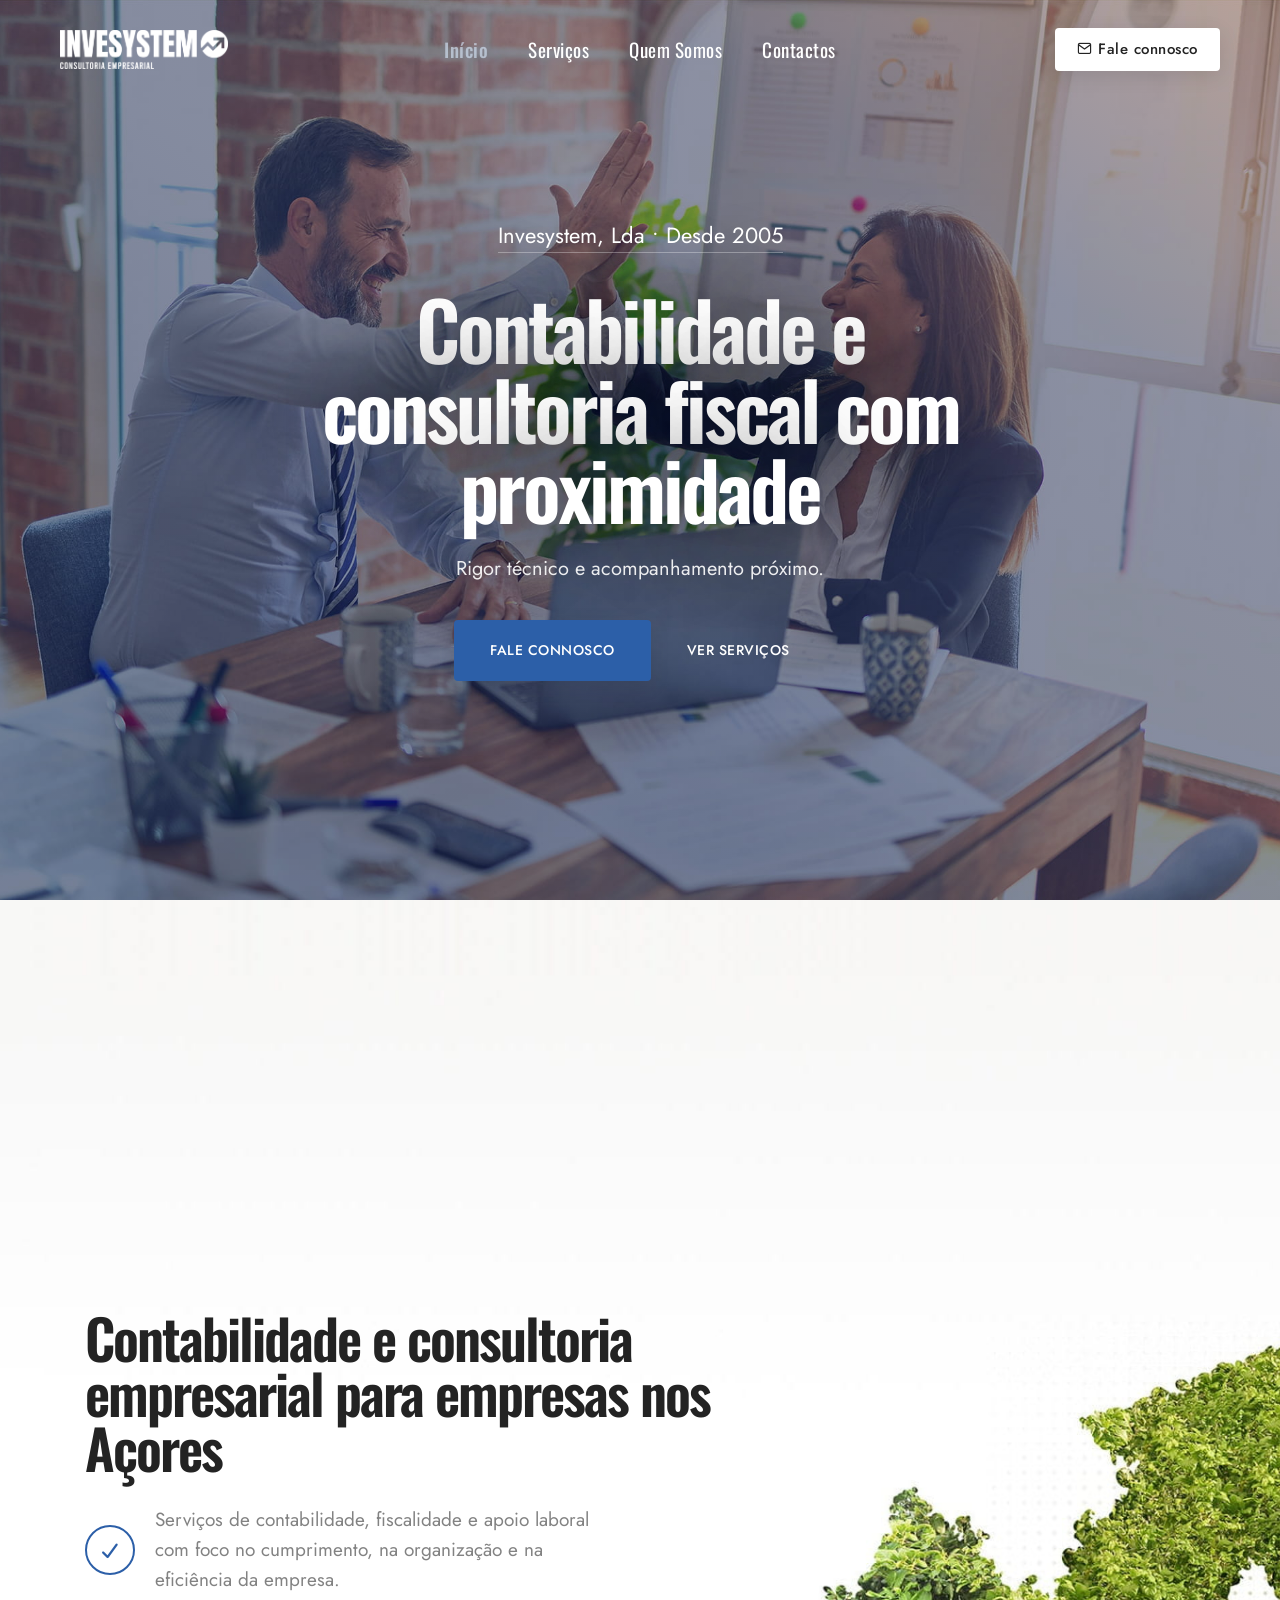
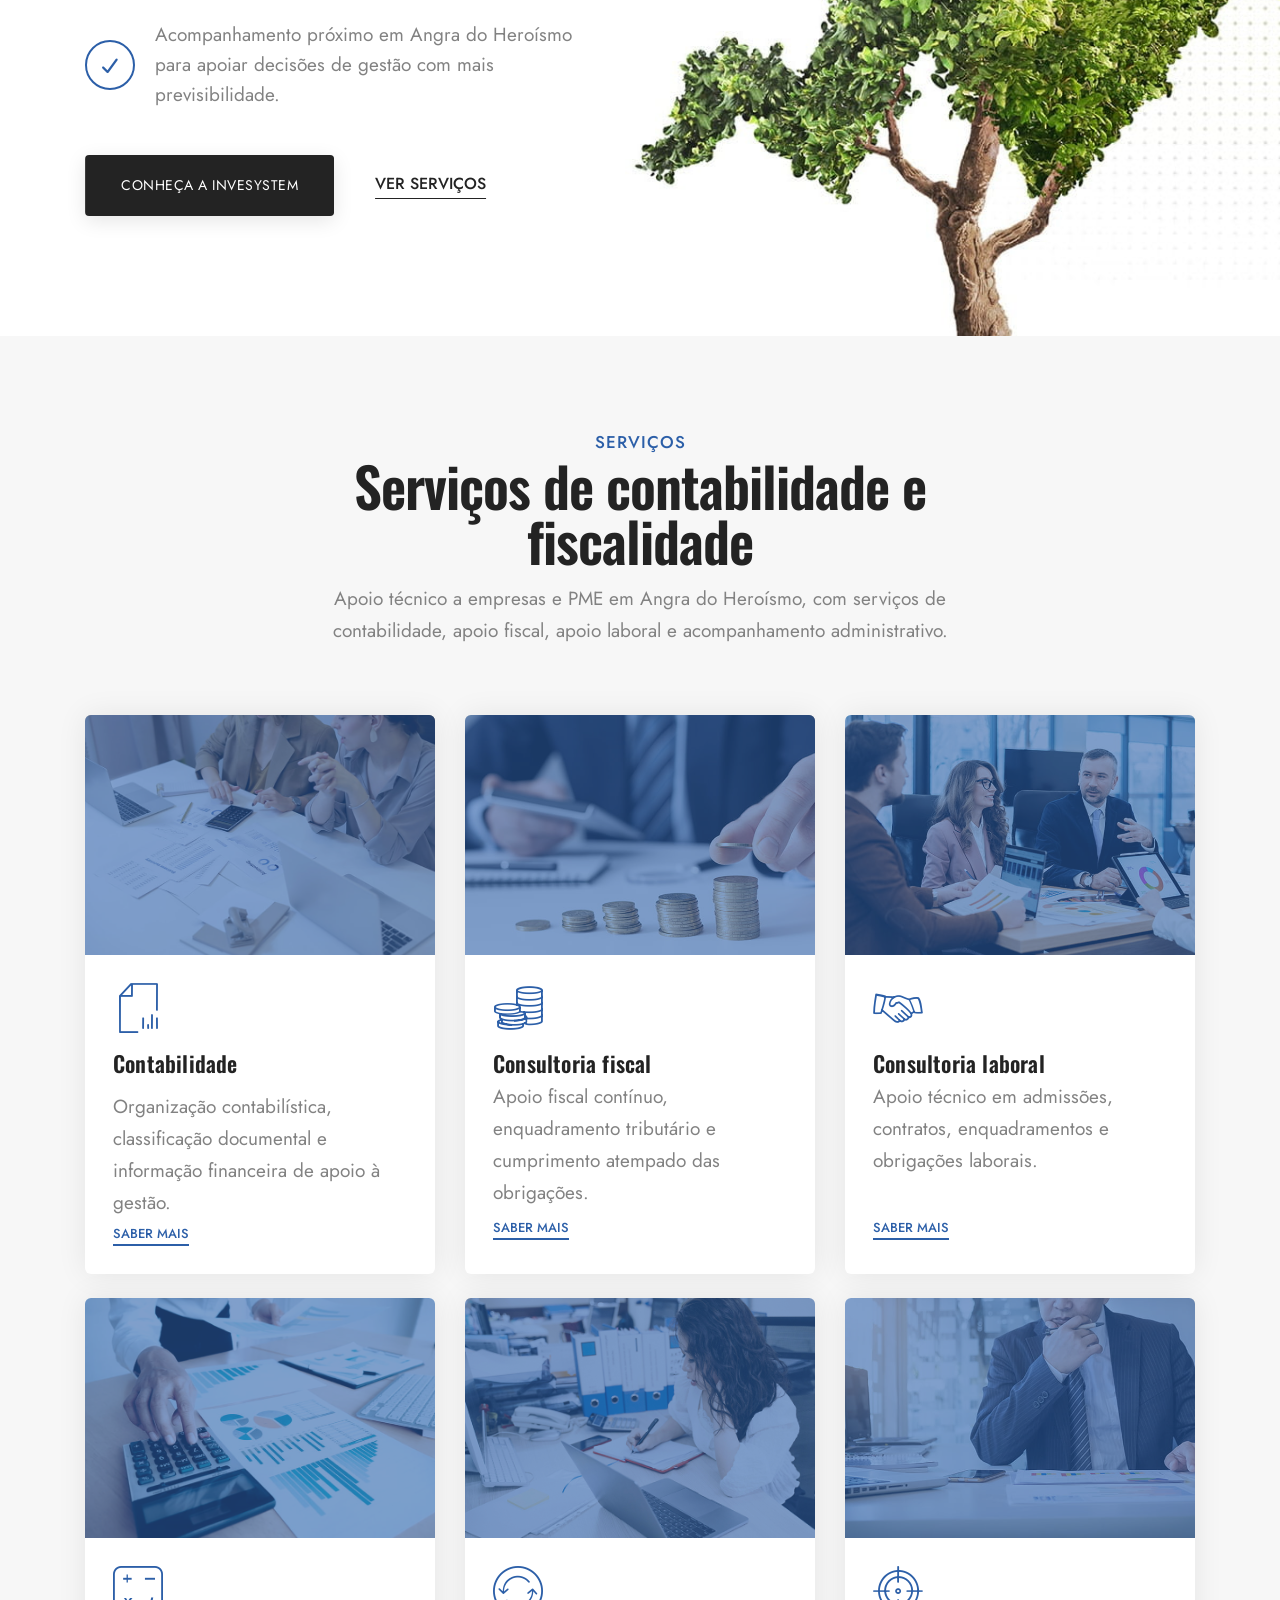
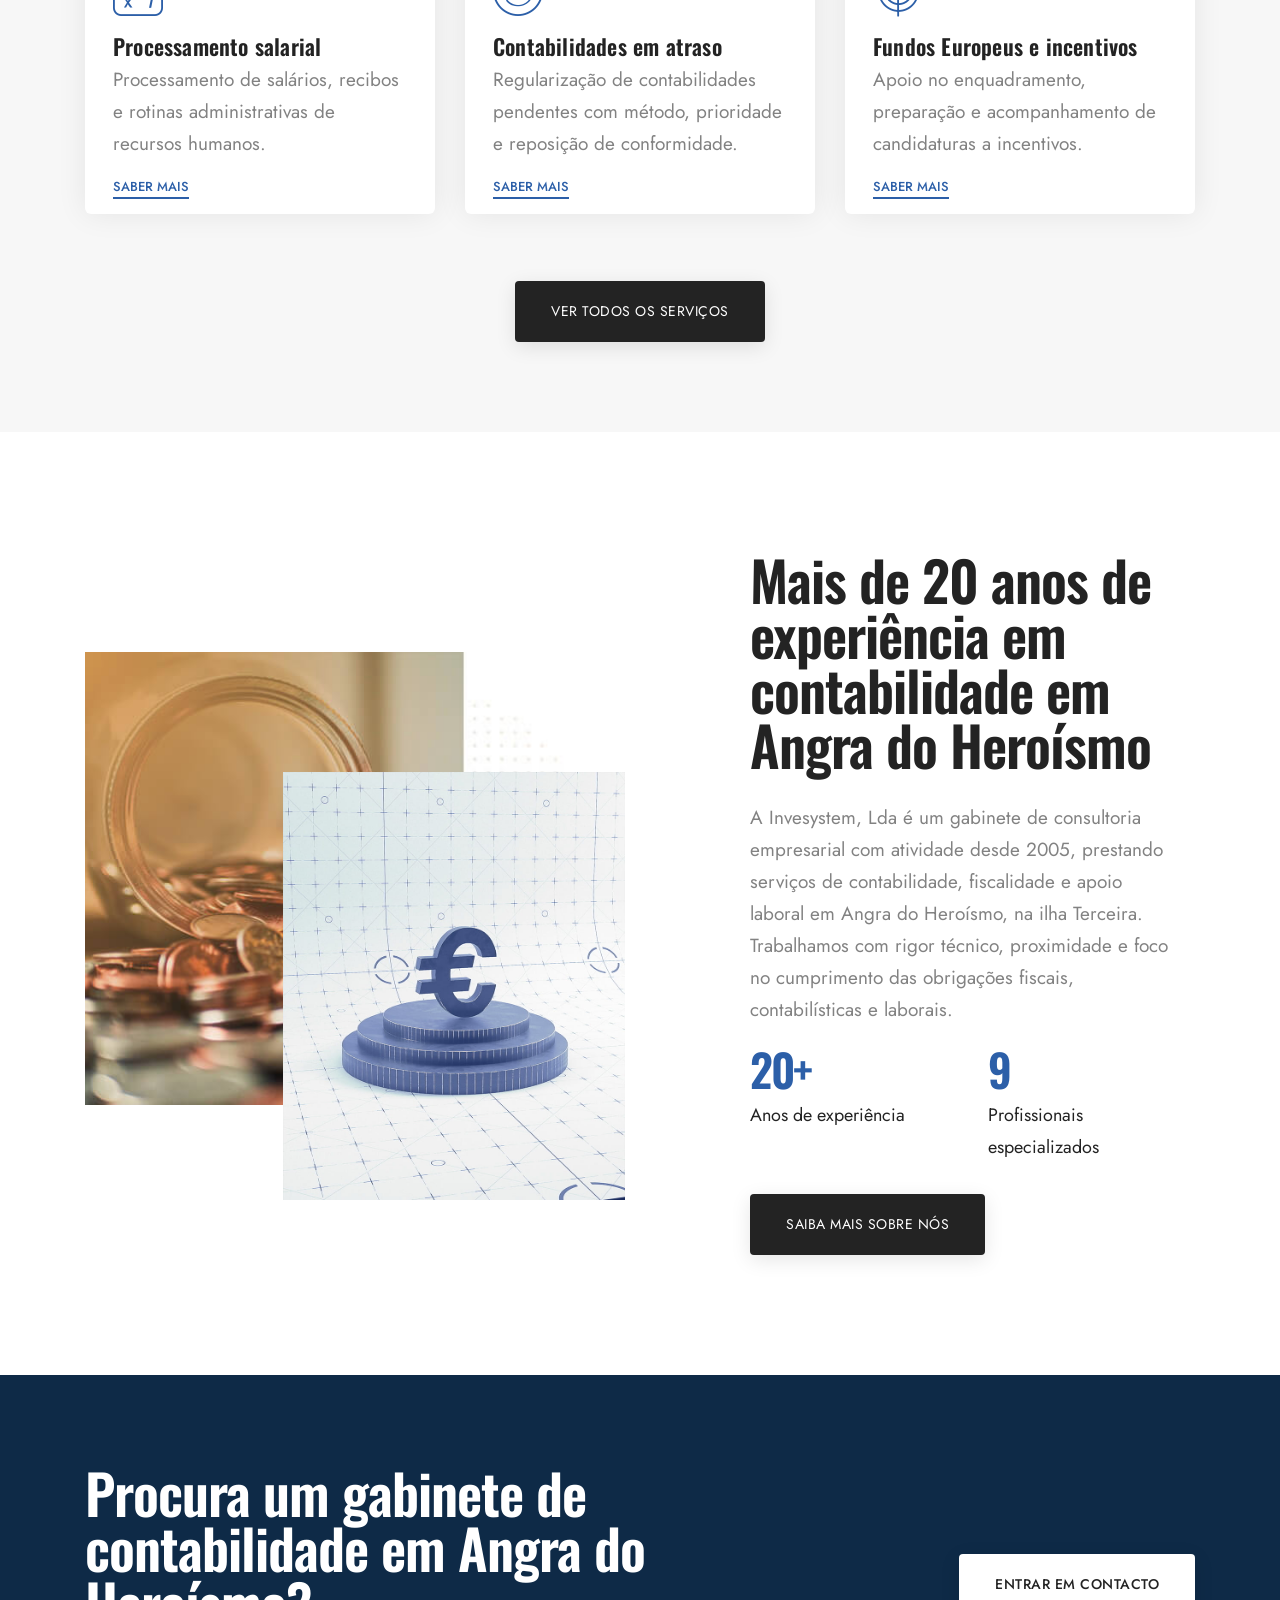
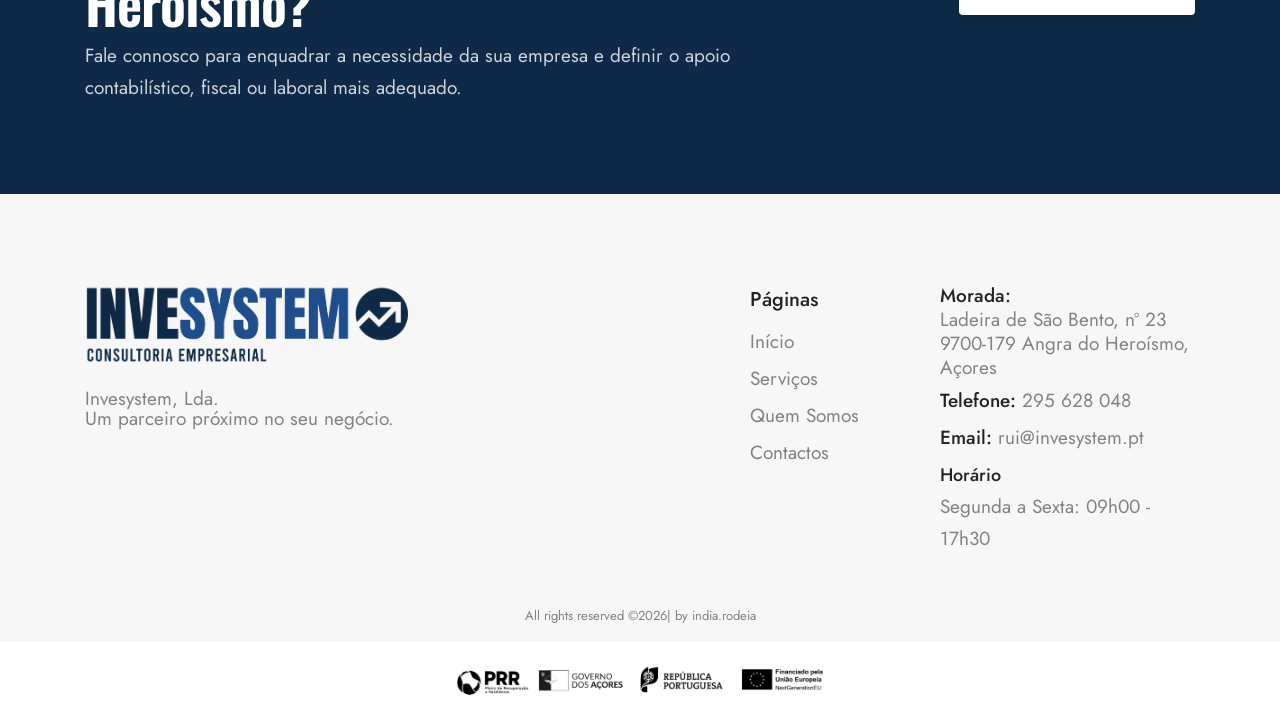
==== commit fc50684e: "version 1 of website finnish" ====
--- a/index.html
+++ b/index.html
@@ -2,7 +2,6 @@
 <html class="no-js" lang="pt-PT">
 
 <head>
-    <!-- Primary SEO -->
     <title>Invesystem | Contabilidade e Consultoria Fiscal em Angra do Heroísmo</title>
     <meta charset="utf-8">
     <meta http-equiv="X-UA-Compatible" content="IE=edge" />
@@ -11,39 +10,25 @@
     <meta name="description"
         content="Invesystem presta serviços de contabilidade, fiscalidade e apoio laboral em Angra do Heroísmo. Consultoria empresarial com experiência desde 2005 e acompanhamento próximo a empresas e PME." />
     <meta name="robots" content="index,follow" />
-
-    <!-- Canonical -->
-    <!-- TODO: substituir pelo domínio final (ex: https://www.invesystem.pt/) -->
-    <link rel="canonical" href="https://www.exemplo.pt/" />
-
-    <!-- Open Graph -->
+    <link rel="canonical" href="https://www.invesystem.com.pt/" />
     <meta property="og:locale" content="pt_PT" />
     <meta property="og:type" content="website" />
     <meta property="og:site_name" content="Invesystem" />
     <meta property="og:title" content="Invesystem | Contabilidade e Consultoria Fiscal em Angra do Heroísmo" />
     <meta property="og:description"
         content="Serviços de contabilidade, fiscalidade e apoio laboral em Angra do Heroísmo. Experiência desde 2005, equipa técnica e acompanhamento próximo." />
-    <!-- TODO: substituir pela URL final -->
-    <meta property="og:url" content="https://www.exemplo.pt/" />
-    <!-- TODO: criar uma imagem OG (1200x630) com a marca Invesystem -->
-    <meta property="og:image" content="images/og-invesystem.jpg" />
-    <meta property="og:image:width" content="1200" />
-    <meta property="og:image:height" content="630" />
-
-    <!-- Twitter Card -->
+    <meta property="og:url" content="https://www.invesystem.com.pt/" />
+    <meta property="og:image" content="https://www.invesystem.com.pt/images/logo-invesystem.png" />
+    <meta property="og:image:alt" content="Logótipo da Invesystem" />
     <meta name="twitter:card" content="summary_large_image" />
     <meta name="twitter:title" content="Invesystem | Contabilidade e Consultoria Fiscal em Angra do Heroísmo" />
     <meta name="twitter:description"
         content="Serviços de contabilidade, fiscalidade e apoio laboral em Angra do Heroísmo. Experiência desde 2005 e acompanhamento próximo." />
-    <!-- TODO: usar a mesma imagem do og:image -->
-    <meta name="twitter:image" content="images/og-invesystem.jpg" />
-
-    <!-- Favicons -->
-    <!-- TODO: substituir favicons pelos definitivos da marca -->
-    <link rel="shortcut icon" href="images/favicon.png">
-    <link rel="apple-touch-icon" href="images/apple-touch-icon-57x57.png">
-    <link rel="apple-touch-icon" sizes="72x72" href="images/apple-touch-icon-72x72.png">
-    <link rel="apple-touch-icon" sizes="114x114" href="images/apple-touch-icon-114x114.png">
+    <meta name="twitter:image" content="https://www.invesystem.com.pt/images/logo-invesystem.png" />
+    <meta name="twitter:image:alt" content="Logótipo da Invesystem" />
+    <meta name="theme-color" content="#1f4e8c" />
+    <link rel="shortcut icon" href="images/logo-invesystem.png">
+    <link rel="apple-touch-icon" href="images/logo-invesystem.png">
 
     <!-- Preconnect (Fonts) -->
     <link rel="preconnect" href="https://fonts.googleapis.com" crossorigin>
@@ -59,37 +44,78 @@
     <link rel="stylesheet" href="css/responsive.css" />
     <link rel="stylesheet" href="css/finance.css" />
     <link rel="stylesheet" href="css/custom.css" />
-
-
-    <!-- Schema.org: Organization + Local Business -->
     <script type="application/ld+json">
     {
       "@context": "https://schema.org",
-      "@type": ["Organization", "ProfessionalService"],
-      "name": "Invesystem, Lda",
-      "alternateName": "Invesystem",
-      "url": "https://www.exemplo.pt/",
-      "email": "rui@invesystem.pt",
-      "telephone": "+351295628048",
-      "address": {
-        "@type": "PostalAddress",
-        "streetAddress": "Ladeira de São Bento, nº 23",
-        "postalCode": "9700-179",
-        "addressLocality": "Angra do Heroísmo",
-        "addressRegion": "Açores",
-        "addressCountry": "PT"
-      },
-      "areaServed": [
-        { "@type": "AdministrativeArea", "name": "Açores" },
-        { "@type": "Country", "name": "Portugal" }
+      "@graph": [
+        {
+          "@type": ["Organization", "ProfessionalService"],
+          "@id": "https://www.invesystem.com.pt/#organization",
+          "name": "Invesystem, Lda",
+          "alternateName": "Invesystem",
+          "url": "https://www.invesystem.com.pt/",
+          "logo": "https://www.invesystem.com.pt/images/logo-invesystem.png",
+          "image": "https://www.invesystem.com.pt/images/logo-invesystem.png",
+          "description": "Serviços de contabilidade, fiscalidade e apoio laboral em Angra do Heroísmo, com atividade desde 2005.",
+          "foundingDate": "2005",
+          "email": "rui@invesystem.pt",
+          "telephone": "+351295628048",
+          "address": {
+            "@type": "PostalAddress",
+            "streetAddress": "Ladeira de São Bento, nº 23",
+            "postalCode": "9700-179",
+            "addressLocality": "Angra do Heroísmo",
+            "addressRegion": "Açores",
+            "addressCountry": "PT"
+          },
+          "openingHoursSpecification": {
+            "@type": "OpeningHoursSpecification",
+            "dayOfWeek": [
+              "Monday",
+              "Tuesday",
+              "Wednesday",
+              "Thursday",
+              "Friday"
+            ],
+            "opens": "09:00",
+            "closes": "17:30"
+          },
+          "areaServed": [
+            { "@type": "AdministrativeArea", "name": "Açores" },
+            { "@type": "Country", "name": "Portugal" }
+          ]
+        },
+        {
+          "@type": "WebSite",
+          "@id": "https://www.invesystem.com.pt/#website",
+          "url": "https://www.invesystem.com.pt/",
+          "name": "Invesystem",
+          "publisher": {
+            "@id": "https://www.invesystem.com.pt/#organization"
+          },
+          "inLanguage": "pt-PT"
+        },
+        {
+          "@type": "WebPage",
+          "@id": "https://www.invesystem.com.pt/#webpage",
+          "url": "https://www.invesystem.com.pt/",
+          "name": "Invesystem | Contabilidade e Consultoria Fiscal em Angra do Heroísmo",
+          "description": "Invesystem presta serviços de contabilidade, fiscalidade e apoio laboral em Angra do Heroísmo.",
+          "isPartOf": {
+            "@id": "https://www.invesystem.com.pt/#website"
+          },
+          "about": {
+            "@id": "https://www.invesystem.com.pt/#organization"
+          },
+          "inLanguage": "pt-PT"
+        }
       ]
     }
     </script>
 </head>
 
 
-<body data-mobile-nav-style="full-screen-menu" data-mobile-nav-bg-color="#bc8947">
-    <!-- TODO: ajustar data-mobile-nav-bg-color para o azul da marca, quando estiver definido -->
+<body data-mobile-nav-style="full-screen-menu" data-mobile-nav-bg-color="#1f4e8c">
 
     <!-- start header -->
     <header>
@@ -98,14 +124,9 @@
             <div class="container-fluid">
                 <div class="col-auto col-lg-2 me-lg-0 me-auto">
                     <a class="navbar-brand" href="index.html" aria-label="Invesystem - Página inicial">
-                        <!-- TODO: substituir pelos ficheiros finais do logótipo -->
-                        <img src="images/logo-invesystem.png" alt="Invesystem" class="default-logo">
-                        <!--   <img src="images/logo-invesystem-white.png" data-at2x="images/logo-invesystem-white@2x.png"
-                            alt="Invesystem" class="default-logo"> -->
-                        <img src="images/logo-invesystem-white.png" data-at2x="images/logo-invesystem-white@2x.png"
-                            alt="Invesystem" class="alt-logo">
-                        <img src="images/logo-invesystem-black.png" data-at2x="images/logo-invesystem-black@2x.png"
-                            alt="Invesystem" class="mobile-logo">
+                        <img src="images/logo-invesystem-white.png" alt="Invesystem" class="default-logo">
+                        <img src="images/logo-invesystem.png" alt="Invesystem" class="alt-logo">
+                        <img src="images/logo-invesystem-white.png" alt="Invesystem" class="mobile-logo">
                     </a>
                 </div>
 
@@ -121,7 +142,8 @@
 
                     <div class="collapse navbar-collapse justify-content-center" id="navbarNav">
                         <ul class="navbar-nav alt-font">
-                            <li class="nav-item"><a href="index.html" class="nav-link">Início</a></li>
+                            <li class="nav-item"><a href="index.html" class="nav-link active"
+                                    aria-current="page">Início</a></li>
                             <li class="nav-item"><a href="servicos.html" class="nav-link">Serviços</a></li>
                             <li class="nav-item"><a href="quem-somos.html" class="nav-link">Quem Somos</a></li>
                             <li class="nav-item"><a href="contactos.html" class="nav-link">Contactos</a></li>
@@ -132,71 +154,13 @@
                 <div class="col-auto col-lg-2 text-end d-none d-sm-flex">
                     <div class="header-icon">
                         <div class="header-button">
-                            <a href="#contact-form"
-                                class="btn btn-very-small btn-white btn-box-shadow btn-round-edge left-icon text-transform-none popup-with-form"
-                                aria-label="Abrir formulário de contacto">
+                            <a href="contactos.html"
+                                class="btn btn-very-small btn-white btn-box-shadow btn-round-edge left-icon text-transform-none"
+                                aria-label="Ir para a página de contactos">
                                 <i class="feather icon-feather-mail"></i>Fale connosco
                             </a>
                         </div>
                     </div>
-
-                    <!-- start contact form -->
-                    <div id="contact-form"
-                        class="container p-0 contact-form-style-01 position-relative text-center mfp-hide">
-                        <div class="row g-0">
-                            <div class="col-lg-5 cover-background md-h-600px xs-h-400px"
-                                style="background-image:url('images/placeholder.jpg');">
-                                <!-- TODO: substituir por imagem stock relevante (equipa, escritório, consultoria) -->
-                            </div>
-                            <div class="col-lg-7">
-                                <div class="p-15 lg-p-10 bg-white">
-                                    <span class="mb-10px">Precisa de apoio para a sua empresa?</span>
-                                    <h2 class="d-inline-block alt-font fw-600 text-dark-gray mb-10 ls-minus-1px">
-                                        Como podemos ajudar?
-                                    </h2>
-
-                                    <form action="email-templates/contact-form.php" method="post">
-                                        <div class="position-relative form-group mb-20px">
-                                            <span class="form-icon"><i class="bi bi-emoji-smile"></i></span>
-                                            <input type="text" name="name" class="form-control required"
-                                                placeholder="Nome*" aria-label="Nome" />
-                                        </div>
-                                        <div class="position-relative form-group mb-20px">
-                                            <span class="form-icon"><i class="bi bi-envelope"></i></span>
-                                            <input type="email" name="email" class="form-control required"
-                                                placeholder="Email*" aria-label="Email" />
-                                        </div>
-                                        <div class="position-relative form-group mb-20px">
-                                            <span class="form-icon"><i class="bi bi-telephone-outbound"></i></span>
-                                            <input type="tel" name="phone" class="form-control"
-                                                placeholder="Telefone (opcional)" aria-label="Telefone" />
-                                        </div>
-                                        <div class="position-relative form-group form-textarea">
-                                            <span class="form-icon"><i class="bi bi-chat-square-dots"></i></span>
-                                            <textarea placeholder="Mensagem" name="comment" class="form-control"
-                                                rows="3" aria-label="Mensagem"></textarea>
-
-                                            <!-- TODO: configurar redirect quando o domínio final estiver ativo -->
-                                            <input type="hidden" name="redirect" value="">
-
-                                            <button
-                                                class="btn btn-medium btn-base-color btn-box-shadow btn-round-edge w-100 mt-20px submit"
-                                                type="submit">
-                                                Enviar mensagem
-                                            </button>
-                                            <div class="form-results mt-20px d-none"></div>
-                                        </div>
-                                    </form>
-
-                                    <div class="mt-15px small text-medium-gray">
-                                        Ou contacte-nos diretamente: <a href="tel:+351295628048">295 628 048</a> ·
-                                        <a href="mailto:rui@invesystem.pt">rui@invesystem.pt</a>
-                                    </div>
-                                </div>
-                            </div>
-                        </div>
-                    </div>
-                    <!-- end contact form -->
                 </div>
             </div>
         </nav>
@@ -204,91 +168,52 @@
     </header>
     <!-- end header -->
 
-    <!-- start banner slider -->
+    <!-- start hero -->
     <section class="p-0 bg-dark-gray" aria-label="Destaque">
-        <div class="swiper full-screen md-h-600px sm-h-500px ipad-top-space-margin swiper-light-pagination swiper-pagination-style-3"
-            data-slider-options='{ "slidesPerView": 1, "loop": true, "pagination": { "el": ".swiper-pagination-bullets", "clickable": true }, "navigation": { "nextEl": ".slider-one-slide-next-1", "prevEl": ".slider-one-slide-prev-1" }, "autoplay": { "delay": 4500, "stopOnLastSlide": true, "disableOnInteraction": false }, "keyboard": { "enabled": true, "onlyInViewport": true }, "effect": "fade" }'>
-
-            <div class="swiper-wrapper">
-
-                <!-- start slider item -->
-                <div class="swiper-slide">
-                    <div class="position-absolute left-0px top-0px w-100 h-100 cover-background"
-                        style="background-image:url('images/placeholder.jpg');"
-                        data-anime='{ "translateY": [0, 0], "opacity": [1,1], "scale": [1,1.1], "duration": 7000, "delay": 0, "staggervalue": 300, "easing": "easeOutQuad" }'>
-                        <!-- TODO: substituir por imagem stock (contexto empresarial/contabilidade) -->
-                    </div>
-
-                    <div class="opacity-light bg-gradient-black-dark-brown"></div>
-
-                    <div class="container h-100">
-                        <div class="row align-items-center h-100 justify-content-center">
-                            <div class="col-xl-8 col-lg-9 col-md-10 col-sm-11 position-relative text-white text-center">
-
-                                <div class="d-inline-block position-relative mb-35px"
-                                    data-anime='{ "opacity": [0, 1], "easing": "easeOutCubic", "duration": 500, "delay": 200 }'>
-                                    <span class="d-inline-block fw-400 text-white fs-22 mb-0">
-                                        Contabilidade, fiscalidade e apoio laboral
-                                    </span>
-                                    <span
-                                        class="h-1px opacity-3 w-100 bg-white d-inline-block transform-origin-left position-absolute bottom-0px left-0px"></span>
-                                </div>
-
-                                <!-- H1 único da Home -->
-                                <h1 class="alt-font fs-80 lh-78 lg-fs-70 xs-fs-52 fw-600 mb-25px ls-minus-3px sm-ls-minus-2px text-shadow-double-large"
-                                    data-fancy-text='{ "opacity": [0, 1], "translateY": [50, 0], "string": ["Consultoria contabilística e fiscal em Angra do Heroísmo"], "duration": 500, "delay": 200, "speed": 10, "easing": "easeOutQuad" }'>
-                                </h1>
-
-                                <p class="fs-20 opacity-9 mb-35px"
-                                    data-anime='{ "opacity": [0, 1], "easing": "easeOutCubic", "delay": 500, "duration": 800 }'>
-                                    A Invesystem apoia empresas e PME com rigor técnico e acompanhamento próximo,
-                                    com experiência desde 2005.
-                                </p>
-
-                                <div class="d-inline-flex flex-wrap justify-content-center gap-15px"
-                                    data-anime='{ "opacity": [0, 1], "easing": "easeOutCubic", "delay": 800, "duration": 800 }'>
-                                    <a href="contactos.html"
-                                        class="btn btn-base-color btn-box-shadow btn-large btn-round-edge">
-                                        Fale connosco
-                                    </a>
-                                    <a href="servicos.html" class="btn btn-outline-white btn-large btn-round-edge">
-                                        Ver serviços
-                                    </a>
-                                </div>
-
-                            </div>
-                        </div>
-                    </div>
-                </div>
-                <!-- end slider item -->
-
-            </div>
-
-            <!-- start slider pagination -->
-            <div class="swiper-pagination swiper-pagination-clickable swiper-pagination-bullets d-block d-sm-none">
-            </div>
-            <!-- end slider pagination -->
-
-            <!-- start slider navigation -->
-            <div class="slider-one-slide-prev-1 icon-very-small text-white swiper-button-prev slider-navigation-style-06 d-none d-sm-inline-block"
-                aria-label="Anterior">
-                <i class="line-icon-Arrow-OutLeft icon-extra-large"></i>
-            </div>
-            <div class="slider-one-slide-next-1 icon-very-small text-white swiper-button-next slider-navigation-style-06 d-none d-sm-inline-block"
-                aria-label="Seguinte">
-                <i class="line-icon-Arrow-OutRight icon-extra-large"></i>
-            </div>
-            <!-- end slider navigation -->
+        <div class="home-hero">
+            <div class="hero-media" style="background-image:url('images/bg-banner.jpg');">
+            </div>
+            <div class="opacity-light bg-gradient-black-dark-brown"></div>
+            <div class="container h-100">
+                <div class="row align-items-center h-100 justify-content-center">
+                    <div class="col-xl-8 col-lg-9 col-md-10 col-sm-11 position-relative text-white text-center">
+                        <div class="d-inline-block position-relative mb-35px">
+                            <span class="d-inline-block fw-400 text-white fs-22 mb-0">
+                                Invesystem, Lda • Desde 2005
+                            </span>
+                            <span
+                                class="h-1px opacity-3 w-100 bg-white d-inline-block transform-origin-left position-absolute bottom-0px left-0px"></span>
+                        </div>
+
+                        <h1
+                            class="alt-font fs-80 lh-78 lg-fs-70 xs-fs-52 fw-600 mb-25px ls-minus-3px sm-ls-minus-3px text-shadow-double-large">
+                            Contabilidade e consultoria fiscal com proximidade
+                        </h1>
+
+                        <p class="fs-20 opacity-9 mb-35px">
+                            Rigor técnico e acompanhamento próximo.
+                        </p>
+
+                        <div class="d-inline-flex flex-wrap justify-content-center gap-15px">
+                            <a href="contactos.html" class="btn btn-base-color btn-box-shadow btn-large btn-round-edge">
+                                Fale connosco
+                            </a>
+                            <a href="servicos.html" class="btn btn-outline-white btn-large btn-round-edge text-white">
+                                Ver serviços
+                            </a>
+                        </div>
+                    </div>
+                </div>
+            </div>
         </div>
     </section>
-    <!-- end banner slider -->
+    <!-- end hero -->
 
 
 
     <!-- start section: highlights -->
     <section class="big-section overflow-visible cover-background sm-background-image-none"
-        style="background-image:url('images/demo-finance-bg-01.jpg');">
-        <!-- TODO: substituir por imagem de fundo discreta ou remover se afetar performance/legibilidade -->
+        style="background-image:url('images/finance-bg-01.jpg');">
         <div class="container">
 
             <div class="row row-cols-1 row-cols-lg-3 row-cols-md-2 justify-content-center overlap-section z-index-1 overlap-section-three-fourth"
@@ -346,7 +271,7 @@
                     data-anime='{ "el": "childs", "translateX": [50, 0], "opacity": [0,1], "duration": 800, "delay": 0, "staggervalue": 200, "easing": "easeOutQuad" }'>
 
                     <h2 class="alt-font fw-600 ls-minus-2px text-dark-gray">
-                        Soluções de contabilidade e consultoria para empresas
+                        Contabilidade e consultoria empresarial para empresas nos Açores
                     </h2>
 
                     <div class="mb-7">
@@ -358,8 +283,8 @@
                                 </div>
                                 <div class="feature-box-content">
                                     <span class="w-80 md-w-90 xs-w-100 d-block lh-30">
-                                        Consultoria contabilística, fiscal e laboral com foco no cumprimento e na
-                                        eficiência.
+                                        Serviços de contabilidade, fiscalidade e apoio laboral com foco no cumprimento,
+                                        na organização e na eficiência da empresa.
                                     </span>
                                 </div>
                             </div>
@@ -373,7 +298,8 @@
                                 </div>
                                 <div class="feature-box-content">
                                     <span class="w-80 md-w-90 xs-w-100 d-block lh-30">
-                                        Acompanhamento próximo e resposta técnica para apoiar decisões de gestão.
+                                        Acompanhamento próximo em Angra do Heroísmo para apoiar decisões de gestão com
+                                        mais previsibilidade.
                                     </span>
                                 </div>
                             </div>
@@ -405,10 +331,11 @@
                 <div class="col-lg-8 text-center"
                     data-anime='{ "el": "childs", "translateY": [30, 0], "opacity": [0,1], "duration": 600, "delay": 0, "staggervalue": 200, "easing": "easeOutQuad" }'>
                     <span class="fs-17 d-inline-block fw-500 text-uppercase text-base-color ls-1px">Serviços</span>
-                    <h2 class="alt-font text-dark-gray fw-600 ls-minus-1px mb-0">Áreas de atuação</h2>
+                    <h2 class="alt-font text-dark-gray fw-600 ls-minus-1px mb-0">Serviços de contabilidade e fiscalidade
+                    </h2>
                     <p class="mt-15px mb-0 w-85 mx-auto md-w-100">
-                        Soluções de contabilidade, fiscalidade e apoio laboral para empresas, com rigor técnico e
-                        proximidade.
+                        Apoio técnico a empresas e PME em Angra do Heroísmo, com serviços de contabilidade, apoio
+                        fiscal, apoio laboral e acompanhamento administrativo.
                     </p>
                 </div>
             </div>
@@ -419,9 +346,9 @@
                 <div class="col-lg-4 col-md-6">
                     <div class="services-card bg-white box-shadow-extra-large border-radius-6px overflow-hidden h-100">
                         <div class="services-card-img">
-                            <img src="images/service.png"
-                                alt="Serviço de contabilidade para empresas em Angra do Heroísmo" class="w-100">
-                            <!-- TODO: substituir por imagem stock (contabilidade/gestão) -->
+                            <img src="images/servico-contabilidade.jpg"
+                                alt="Serviço de contabilidade para empresas em Angra do Heroísmo" class="w-100"
+                                loading="lazy">
                         </div>
                         <div class="p-8 flex-card">
                             <div>
@@ -430,8 +357,8 @@
                                 </div>
                                 <h3 class="alt-font text-dark-gray fs-22 fw-600 mb-15px lh-26">Contabilidade</h3>
                                 <p class="mb-5px">
-                                    Organização e execução de contabilidades, com foco no cumprimento e na clareza da
-                                    informação.
+                                    Organização contabilística, classificação documental e informação financeira de
+                                    apoio à gestão.
                                 </p>
                             </div>
                             <a href="servicos.html#contabilidade" class="btn btn-link btn-medium text-base-color p-0">
@@ -445,9 +372,9 @@
                 <div class="col-lg-4 col-md-6">
                     <div class="services-card bg-white box-shadow-extra-large border-radius-6px overflow-hidden h-100">
                         <div class="services-card-img">
-                            <img src="images/service.png" alt="Consultoria fiscal para empresas em Angra do Heroísmo"
-                                class="w-100">
-                            <!-- TODO: substituir por imagem stock (fiscalidade/finanças) -->
+                            <img src="images/servico-fiscal.jpg"
+                                alt="Consultoria fiscal para empresas em Angra do Heroísmo" class="w-100"
+                                loading="lazy">
                         </div>
                         <div class="p-8 flex-card">
                             <div>
@@ -456,7 +383,8 @@
                                 </div>
                                 <h3 class="alt-font text-dark-gray fs-22 fw-600 mb-5px lh-26">Consultoria fiscal</h3>
                                 <p class="mb-5px">
-                                    Apoio fiscal contínuo, planeamento e conformidade com obrigações e prazos.
+                                    Apoio fiscal contínuo, enquadramento tributário e cumprimento atempado das
+                                    obrigações.
                                 </p>
                             </div>
                             <a href="servicos.html#fiscal" class="btn btn-link btn-medium text-base-color p-0">
@@ -470,10 +398,9 @@
                 <div class="col-lg-4 col-md-6">
                     <div class="services-card bg-white box-shadow-extra-large border-radius-6px overflow-hidden h-100">
                         <div class="services-card-img">
-                            <img src="images/service.png"
+                            <img src="images/servico-consultoria.jpg"
                                 alt="Consultoria laboral e apoio em processos de trabalho em Angra do Heroísmo"
-                                class="w-100">
-                            <!-- TODO: substituir por imagem stock (recursos humanos/equipa) -->
+                                class="w-100" loading="lazy">
                         </div>
                         <div class="p-8 flex-card">
                             <div>
@@ -482,7 +409,7 @@
                                 </div>
                                 <h3 class="alt-font text-dark-gray fs-22 fw-600 mb-5px lh-26">Consultoria laboral</h3>
                                 <p class="mb-5px">
-                                    Apoio técnico em processos laborais, enquadramentos e cumprimento legal.
+                                    Apoio técnico em admissões, contratos, enquadramentos e obrigações laborais.
                                 </p>
                             </div>
                             <a href="servicos.html#laboral" class="btn btn-link btn-medium text-base-color p-0">
@@ -496,10 +423,9 @@
                 <div class="col-lg-4 col-md-6">
                     <div class="services-card bg-white box-shadow-extra-large border-radius-6px overflow-hidden h-100">
                         <div class="services-card-img">
-                            <img src="images/service.png"
+                            <img src="images/servico-salarios.jpg"
                                 alt="Processamento salarial e apoio de recursos humanos em Angra do Heroísmo"
-                                class="w-100">
-                            <!-- TODO: substituir por imagem stock (salários/documentos) -->
+                                class="w-100" loading="lazy">
                         </div>
                         <div class="p-8 flex-card">
                             <div>
@@ -509,8 +435,7 @@
                                 <h3 class="alt-font text-dark-gray fs-22 fw-600 mb-5px lh-26">Processamento salarial
                                 </h3>
                                 <p class="mb-5px">
-                                    Processamento de salários, recibos e suporte à gestão administrativa de recursos
-                                    humanos.
+                                    Processamento de salários, recibos e rotinas administrativas de recursos humanos.
                                 </p>
                             </div>
                             <a href="servicos.html#salarios" class="btn btn-link btn-medium text-base-color p-0">
@@ -524,9 +449,9 @@
                 <div class="col-lg-4 col-md-6">
                     <div class="services-card bg-white box-shadow-extra-large border-radius-6px overflow-hidden h-100">
                         <div class="services-card-img">
-                            <img src="images/service.png"
-                                alt="Recuperação de contabilidades em atraso em Angra do Heroísmo" class="w-100">
-                            <!-- TODO: substituir por imagem stock (organização/arquivo) -->
+                            <img src="images/servico-atrasos.jpg"
+                                alt="Recuperação de contabilidades em atraso em Angra do Heroísmo" class="w-100"
+                                loading="lazy">
                         </div>
                         <div class="p-8 flex-card">
                             <div>
@@ -537,8 +462,8 @@
                                     atraso
                                 </h3>
                                 <p class="mb-5px">
-                                    Recuperação e regularização de contabilidades em atraso com método e prazos
-                                    definidos.
+                                    Regularização de contabilidades pendentes com método, prioridade e reposição de
+                                    conformidade.
                                 </p>
                             </div>
                             <a href="servicos.html#atraso" class="btn btn-link btn-medium text-base-color p-0">
@@ -552,9 +477,9 @@
                 <div class="col-lg-4 col-md-6">
                     <div class="services-card bg-white box-shadow-extra-large border-radius-6px overflow-hidden h-100">
                         <div class="services-card-img">
-                            <img src="images/service.png"
-                                alt="Apoio a fundos europeus e incentivos para empresas nos Açores" class="w-100">
-                            <!-- TODO: substituir por imagem stock (financiamento/crescimento) -->
+                            <img src="images/servico-fundos.jpg"
+                                alt="Apoio a fundos europeus e incentivos para empresas nos Açores" class="w-100"
+                                loading="lazy">
                         </div>
                         <div class="p-8 flex-card">
                             <div>
@@ -565,8 +490,7 @@
                                     incentivos
                                 </h3>
                                 <p class="mb-5px">
-                                    Apoio em processos de incentivos e fundos europeus, com enquadramento e
-                                    acompanhamento.
+                                    Apoio no enquadramento, preparação e acompanhamento de candidaturas a incentivos.
                                 </p>
                             </div>
                             <a href="servicos.html#fundos" class="btn btn-link btn-medium text-base-color p-0">
@@ -600,16 +524,14 @@
                     data-anime='{ "opacity": [0,1], "duration": 1000, "delay": 0, "staggervalue": 200, "easing": "easeOutQuad" }'>
 
                     <div class="overflow-hidden position-relative top-minus-25px lg-top-minus-0px">
-                        <img class="w-100" src="images/demo-finance-02.jpg"
-                            alt="Equipa técnica da Invesystem em Angra do Heroísmo">
-                        <!-- TODO: substituir por imagem stock (equipa / reunião empresarial) -->
+                        <img class="w-100" src="images/finance-02.jpg"
+                            alt="Equipa técnica da Invesystem em Angra do Heroísmo" loading="lazy">
                     </div>
 
                     <div class="position-absolute right-15px bottom-minus-20px w-60"
                         data-bottom-top="transform: translateY(50px)" data-top-bottom="transform: translateY(-50px)">
-                        <img class="w-100" src="images/demo-finance-01.jpg"
-                            alt="Serviços de contabilidade e consultoria empresarial">
-                        <!-- TODO: substituir por imagem complementar -->
+                        <img class="w-100" src="images/euro.jpg"
+                            alt="Serviços de contabilidade e consultoria empresarial" loading="lazy">
                     </div>
                 </div>
 
@@ -618,13 +540,15 @@
                     data-anime='{ "translate": [0, 0], "opacity": [0,1], "duration": 600, "delay": 100, "staggervalue": 150, "easing": "easeOutQuad" }'>
 
                     <h2 class="alt-font fw-600 text-dark-gray ls-minus-1px">
-                        Mais de 20 anos a apoiar empresas nos Açores
+                        Mais de 20 anos de experiência em contabilidade em Angra do Heroísmo
                     </h2>
 
                     <p class="w-95 md-w-100">
                         A Invesystem, Lda é um gabinete de consultoria empresarial com atividade desde 2005,
-                        prestando serviços de contabilidade, fiscalidade e apoio laboral em Angra do Heroísmo.
-                        Trabalhamos com rigor técnico, proximidade e foco no cumprimento das obrigações legais.
+                        prestando serviços de contabilidade, fiscalidade e apoio laboral em Angra do Heroísmo, na ilha
+                        Terceira.
+                        Trabalhamos com rigor técnico, proximidade e foco no cumprimento das obrigações fiscais,
+                        contabilísticas e laborais.
                     </p>
 
                     <div class="row row-cols-1 row-cols-md-2 counter-style-04 mb-7">
@@ -652,7 +576,7 @@
                     </div>
 
                     <a href="quem-somos.html" class="btn btn-large btn-dark-gray btn-box-shadow fw-400 btn-round-edge">
-                        Conheça a nossa equipa
+                        Saiba mais sobre nós
                     </a>
 
                 </div>
@@ -661,46 +585,50 @@
     </section>
     <!-- end section -->
 
+    <section class="bg-dark-blue">
+        <div class="container">
+            <div class="row align-items-center justify-content-center text-center text-lg-start">
+                <div class="col-lg-8 md-mb-25px">
+                    <h2 class="alt-font text-white fw-600 ls-minus-1px mb-10px">Procura um gabinete de contabilidade em
+                        Angra do Heroísmo?</h2>
+                    <p class="text-white opacity-8 mb-0">
+                        Fale connosco para enquadrar a necessidade da sua empresa e definir o apoio contabilístico,
+                        fiscal ou laboral mais adequado.
+                    </p>
+                </div>
+                <div class="col-lg-4 text-lg-end">
+                    <a href="contactos.html" class="btn btn-white btn-box-shadow btn-large btn-round-edge">
+                        Entrar em contacto
+                    </a>
+                </div>
+            </div>
+        </div>
+    </section>
+
     <!-- start footer -->
     <footer class="footer-light bg-very-light-gray">
         <div class="container">
 
-            <!-- CTA -->
-            <div class="row justify-content-center mb-5 xs-mb-20px">
-                <div class="col-md-12 col-sm-10 text-center">
-                    <h4 class="alt-font text-dark-gray fw-500 ls-minus-1px">
-                        Precisa de apoio contabilístico ou fiscal?
-                        <a href="mailto:rui@invesystem.pt"
-                            class="text-base-color fw-500 text-decoration-line-bottom-medium">
-                            Enviar email
-                        </a>
-                    </h4>
-                </div>
-            </div>
-
             <div class="row justify-content-center">
 
                 <!-- coluna 1: marca -->
                 <div
-                    class="col-lg-3 col-md-12 col-sm-6 order-4 order-lg-1 order-md-4 order-sm-3 md-mt-35px text-center text-sm-start text-md-center text-lg-start last-paragraph-no-margin">
+                    class="col-xl-5 col-lg-5 col-md-12 col-sm-12 order-1 order-lg-1 text-center text-sm-start text-md-center text-lg-start last-paragraph-no-margin footer-brand-block">
                     <a href="index.html" class="footer-logo mb-25px sm-mb-20px d-inline-block"
                         aria-label="Invesystem - Página inicial">
-                        <!-- TODO: confirmar o caminho do logótipo (este ficheiro tem de existir) -->
                         <img src="images/logo-invesystem.png" data-at2x="images/logo-invesystem.png" alt="Invesystem">
                     </a>
 
-                    <p class="mb-15px">
-                        A Invesystem, Lda presta serviços de contabilidade, consultoria fiscal e apoio laboral,
-                        com experiência desde 2005 e acompanhamento próximo a empresas nos Açores.
+                    <p class="mb-15px lh-20">
+                        Invesystem, Lda.<br>
+                        Um parceiro próximo no seu negócio.
                     </p>
 
-                    <p class="mb-0">
-                        &copy; <span id="current-year"></span> Invesystem, Lda. Todos os direitos reservados.
-                    </p>
                 </div>
 
                 <!-- coluna 2: páginas -->
-                <div class="col-6 col-xl-2 col-lg-3 col-md-4 offset-xl-1 order-1 order-lg-2">
+                <div
+                    class="col-6 col-xl-2 col-lg-2 col-md-4 offset-xl-2 offset-lg-2 order-2 order-lg-2 footer-links-block">
                     <span class="alt-font fw-500 fs-20 d-block text-dark-gray mb-10px">Páginas</span>
                     <ul>
                         <li><a href="index.html">Início</a></li>
@@ -710,48 +638,49 @@
                     </ul>
                 </div>
 
-                <!-- coluna 3: serviços -->
-                <div class="col-6 col-xl-2 col-lg-3 col-md-4 order-2 order-lg-3">
-                    <span class="alt-font fw-500 fs-20 d-block text-dark-gray mb-10px">Serviços</span>
-                    <ul>
-                        <li><a href="servicos.html#contabilidade">Contabilidade</a></li>
-                        <li><a href="servicos.html#fiscal">Consultoria fiscal</a></li>
-                        <li><a href="servicos.html#laboral">Consultoria laboral</a></li>
-                        <li><a href="servicos.html#salarios">Processamento salarial</a></li>
-                        <li><a href="servicos.html#atraso">Contabilidades em atraso</a></li>
-                        <li><a href="servicos.html#fundos">Fundos Europeus e incentivos</a></li>
-                    </ul>
-                </div>
 
                 <!-- coluna 4: contactos + horário -->
                 <div
-                    class="col-lg-3 col-md-4 col-sm-6 offset-xl-1 order-3 order-lg-4 order-md-3 order-sm-4 sm-mt-35px xs-mt-25px text-center text-sm-start">
-                    <span class="alt-font fw-500 fs-20 d-block text-dark-gray mb-10px">Contactos</span>
-
-                    <p class="mb-10px">
-                        <strong>Morada:</strong><br>
-                        <!-- TODO: confirmar morada final se necessário -->
+                    class="col-xl-3 col-lg-3 col-md-4 col-sm-6 order-3 order-lg-4 text-center text-sm-start footer-contact-block">
+                    <!--       <span class="alt-font fw-500 fs-20 d-block text-dark-gray mb-10px">Contactos</span> -->
+
+                    <p class="mb-2 lh-24">
+                        <span class="text-dark-gray fw-500">Morada:</span><br>
                         Ladeira de São Bento, nº 23<br>
                         9700-179 Angra do Heroísmo, Açores
                     </p>
 
-                    <p class="mb-10px">
-                        <strong>Telefone:</strong> <a href="tel:+351295628048">295 628 048</a>
+                    <p class="mb-2">
+                        <span class="text-dark-gray fw-500">Telefone:</span> <a href="tel:+351295628048">295 628 048</a>
                     </p>
 
-                    <p class="mb-15px">
-                        <strong>Email:</strong> <a href="mailto:rui@invesystem.pt">rui@invesystem.pt</a>
+                    <p class="mb-2">
+                        <span class="text-dark-gray fw-500">Email:</span>
+                        <a href="mailto:rui@invesystem.pt">rui@invesystem.pt</a>
                     </p>
 
-                    <span class="alt-font fw-500 fs-18 d-block text-dark-gray mb-5px">Horário</span>
+                    <span class="alt-font fw-500 fs-18 d-block text-dark-gray mb-0">Horário</span>
                     <p class="mb-0">
                         Segunda a Sexta: 09h00 - 17h30
-                        <!-- TODO: ajustar horário real -->
                     </p>
                 </div>
 
             </div>
         </div>
+
+
+        <div class="author">
+            All rights reserved &copy; <span id="current-year"></span> | by&nbsp;<a class="mb-0 text-center"
+                href="https://indiarodeia.com/" target="_blank">
+                india.rodeia
+            </a>
+        </div>
+
+        <div class="footer-bottom-container">
+            <img class="img-apoios" src="images/barra-apoios.png" alt="Barra de apoios e entidades financiadoras"
+                loading="lazy">
+        </div>
+
     </footer>
     <!-- end footer -->
 
--- a/css/style.css
+++ b/css/style.css
@@ -1,14 +1,3 @@
-/* -------------------------------------------------------
-
-    Theme Name: Crafto - The Multipurpose HTML5 Template
-    Theme URL: https://craftohtml.themezaa.com/
-    Description: Elevate your online presence with Crafto - a modern, versatile, multipurpose Bootstrap 5 responsive HTML5, SCSS template using highly creative 56+ ready demos.
-    Author: ThemeZaa - https://www.themezaa.com/
-    Author ThemeForest URL: https://themeforest.net/user/themezaa
-    Copyright(c) 2025 themezaa.com
-    Version: 3.0
-
-------------------------------------------------------- */
 /*
 Table of contents
 
@@ -19982,8 +19971,10 @@
    17. Footer
 ====================================== */
 footer {
-    padding-top: 110px;
-    padding-bottom: 110px;
+    padding-top: 70px;
+}
+footer .container {
+    padding-bottom: 45px;
 }
 footer.half-footer {
     padding-top: 70px;
--- a/css/responsive.css
+++ b/css/responsive.css
@@ -1,21711 +1,21943 @@
-/* -------------------------------------------------------
-
-    Theme Name: Crafto - The Multipurpose HTML5 Template
-    Theme URL: https://craftohtml.themezaa.com/
-    Description: Elevate your online presence with Crafto - a modern, versatile, multipurpose Bootstrap 5 responsive HTML5, SCSS template using highly creative 56+ ready demos.
-    Author: ThemeZaa - https://www.themezaa.com/
-    Author ThemeForest URL: https://themeforest.net/user/themezaa
-    Copyright(c) 2025 themezaa.com
-    Version: 3.0
-
-------------------------------------------------------- */
 /* Bootstrap overwrite css */
 @media (min-width: 1400px) {
-  .container, .container-lg, .container-md, .container-sm, .container-xl, .container-xxl {
-    max-width: 1220px;
-  }
+    .container,
+    .container-lg,
+    .container-md,
+    .container-sm,
+    .container-xl,
+    .container-xxl {
+        max-width: 1220px;
+    }
 }
 @media (min-width: 992px) {
-  .row.g-lg-0 {
-    margin-right: 0;
-    margin-left: 0;
-  }
-  .row.g-lg-0 > * {
-    padding-right: 0;
-    padding-left: 0;
-  }
+    .row.g-lg-0 {
+        margin-right: 0;
+        margin-left: 0;
+    }
+    .row.g-lg-0 > * {
+        padding-right: 0;
+        padding-left: 0;
+    }
 }
 @media (max-width: 1600px) {
-  section {
-    padding-top: 90px;
-    padding-bottom: 90px;
-  }
-  section.big-section {
-    padding-top: 120px;
-    padding-bottom: 120px;
-  }
-  section.extra-big-section {
-    padding-top: 160px;
-    padding-bottom: 160px;
-  }
+    section {
+        padding-top: 90px;
+        padding-bottom: 90px;
+    }
+    section.big-section {
+        padding-top: 120px;
+        padding-bottom: 120px;
+    }
+    section.extra-big-section {
+        padding-top: 160px;
+        padding-bottom: 160px;
+    }
 }
 @media (max-width: 991px) {
-  html {
-    font-size: 14px;
-  }
-  section {
-    padding-top: 75px;
-    padding-bottom: 75px;
-  }
-  section.half-section {
-    padding-top: 50px;
-    padding-bottom: 50px;
-  }
-  section.big-section {
-    padding-top: 95px;
-    padding-bottom: 95px;
-  }
-  section.extra-big-section {
-    padding-top: 110px;
-    padding-bottom: 110px;
-  }
-  .row.md-gutter-very-small {
-    margin-left: -5px;
-    margin-right: -5px;
-  }
-  .row.md-gutter-very-small > * {
-    padding-right: 5px;
-    padding-left: 5px;
-  }
-  .row.md-gutter-small {
-    margin-left: -10px;
-    margin-right: -10px;
-  }
-  .row.md-gutter-small > * {
-    padding-right: 10px;
-    padding-left: 10px;
-  }
+    html {
+        font-size: 14px;
+    }
+    section {
+        padding-top: 75px;
+        padding-bottom: 75px;
+    }
+    section.half-section {
+        padding-top: 50px;
+        padding-bottom: 50px;
+    }
+    section.big-section {
+        padding-top: 95px;
+        padding-bottom: 95px;
+    }
+    section.extra-big-section {
+        padding-top: 110px;
+        padding-bottom: 110px;
+    }
+    .row.md-gutter-very-small {
+        margin-left: -5px;
+        margin-right: -5px;
+    }
+    .row.md-gutter-very-small > * {
+        padding-right: 5px;
+        padding-left: 5px;
+    }
+    .row.md-gutter-small {
+        margin-left: -10px;
+        margin-right: -10px;
+    }
+    .row.md-gutter-small > * {
+        padding-right: 10px;
+        padding-left: 10px;
+    }
 }
 @media (max-width: 767px) {
-  html {
-    font-size: 12px;
-  }
-  section {
-    padding-top: 50px;
-    padding-bottom: 50px;
-  }
-  section.half-section {
-    padding-top: 40px;
-    padding-bottom: 40px;
-  }
-  section.big-section {
-    padding-top: 50px;
-    padding-bottom: 50px;
-  }
-  section.extra-big-section {
-    padding-top: 50px;
-    padding-bottom: 50px;
-  }
-  .row.sm-gutter-very-small {
-    margin-left: -5px;
-    margin-right: -5px;
-  }
-  .row.sm-gutter-very-small > * {
-    padding-right: 5px;
-    padding-left: 5px;
-  }
-  .row.sm-gutter-small {
-    margin-left: -10px;
-    margin-right: -10px;
-  }
-  .row.sm-gutter-small > * {
-    padding-right: 10px;
-    padding-left: 10px;
-  }
+    html {
+        font-size: 12px;
+    }
+    section {
+        padding-top: 50px;
+        padding-bottom: 50px;
+    }
+    section.half-section {
+        padding-top: 40px;
+        padding-bottom: 40px;
+    }
+    section.big-section {
+        padding-top: 50px;
+        padding-bottom: 50px;
+    }
+    section.extra-big-section {
+        padding-top: 50px;
+        padding-bottom: 50px;
+    }
+    .row.sm-gutter-very-small {
+        margin-left: -5px;
+        margin-right: -5px;
+    }
+    .row.sm-gutter-very-small > * {
+        padding-right: 5px;
+        padding-left: 5px;
+    }
+    .row.sm-gutter-small {
+        margin-left: -10px;
+        margin-right: -10px;
+    }
+    .row.sm-gutter-small > * {
+        padding-right: 10px;
+        padding-left: 10px;
+    }
 }
 @media (max-width: 1600px) {
-  /* Font size */
-  .xxl-fs-100 {
-    font-size: 6.25rem;
-    line-height: 6.25rem;
-  }
-  .xxl-fs-110 {
-    font-size: 6.875rem;
-    line-height: 6.875rem;
-  }
-  .xxl-fs-120 {
-    font-size: 7.5rem;
-    line-height: 7.5rem;
-  }
-  .xxl-fs-130 {
-    font-size: 8.125rem;
-    line-height: 8.125rem;
-  }
-  .xxl-fs-140 {
-    font-size: 8.75rem;
-    line-height: 8.75rem;
-  }
-  .xxl-fs-150 {
-    font-size: 9.375rem;
-    line-height: 9.375rem;
-  }
-  .xxl-fs-160 {
-    font-size: 10rem;
-    line-height: 10rem;
-  }
-  .xxl-fs-170 {
-    font-size: 10.625rem;
-    line-height: 10.625rem;
-  }
-  .xxl-fs-180 {
-    font-size: 11.25rem;
-    line-height: 11.25rem;
-  }
-  .xxl-fs-190 {
-    font-size: 11.875rem;
-    line-height: 11.875rem;
-  }
-  .xxl-fs-200 {
-    font-size: 12.5rem;
-    line-height: 12.5rem;
-  }
-  .xxl-fs-250 {
-    font-size: 15.625rem;
-    line-height: 15.625rem;
-  }
-  .xxl-fs-275 {
-    font-size: 17.188rem;
-    line-height: 17.188rem;
-  }
-  .xxl-fs-300 {
-    font-size: 18.75rem;
-    line-height: 18.75rem;
-  }
+    /* Font size */
+    .xxl-fs-100 {
+        font-size: 6.25rem;
+        line-height: 6.25rem;
+    }
+    .xxl-fs-110 {
+        font-size: 6.875rem;
+        line-height: 6.875rem;
+    }
+    .xxl-fs-120 {
+        font-size: 7.5rem;
+        line-height: 7.5rem;
+    }
+    .xxl-fs-130 {
+        font-size: 8.125rem;
+        line-height: 8.125rem;
+    }
+    .xxl-fs-140 {
+        font-size: 8.75rem;
+        line-height: 8.75rem;
+    }
+    .xxl-fs-150 {
+        font-size: 9.375rem;
+        line-height: 9.375rem;
+    }
+    .xxl-fs-160 {
+        font-size: 10rem;
+        line-height: 10rem;
+    }
+    .xxl-fs-170 {
+        font-size: 10.625rem;
+        line-height: 10.625rem;
+    }
+    .xxl-fs-180 {
+        font-size: 11.25rem;
+        line-height: 11.25rem;
+    }
+    .xxl-fs-190 {
+        font-size: 11.875rem;
+        line-height: 11.875rem;
+    }
+    .xxl-fs-200 {
+        font-size: 12.5rem;
+        line-height: 12.5rem;
+    }
+    .xxl-fs-250 {
+        font-size: 15.625rem;
+        line-height: 15.625rem;
+    }
+    .xxl-fs-275 {
+        font-size: 17.188rem;
+        line-height: 17.188rem;
+    }
+    .xxl-fs-300 {
+        font-size: 18.75rem;
+        line-height: 18.75rem;
+    }
 }
 @media (max-width: 1399px) {
-  /* Font size */
-  .xl-fs-0 {
-    font-size: 0;
-  }
-  .xl-fs-10 {
-    font-size: 10px;
-  }
-  .xl-fs-11 {
-    font-size: 11px;
-  }
-  .xl-fs-12 {
-    font-size: 12px;
-  }
-  .xl-fs-13 {
-    font-size: 13px;
-  }
-  .xl-fs-14 {
-    font-size: 14px;
-  }
-  .xl-fs-15 {
-    font-size: 15px;
-  }
-  .xl-fs-16 {
-    font-size: 16px;
-  }
-  .xl-fs-17 {
-    font-size: 17px;
-  }
-  .xl-fs-18 {
-    font-size: 18px;
-  }
-  .xl-fs-19 {
-    font-size: 19px;
-  }
-  .xl-fs-20 {
-    font-size: 20px;
-  }
-  .xl-fs-22 {
-    font-size: 22px;
-  }
-  .xl-fs-24 {
-    font-size: 24px;
-    line-height: 32px;
-  }
-  .xl-fs-26 {
-    font-size: 26px;
-    line-height: 38px;
-  }
-  .xl-fs-28 {
-    font-size: 1.75rem;
-    line-height: 2.6rem;
-  }
-  .xl-fs-30 {
-    font-size: 1.875rem;
-    line-height: 2.8rem;
-  }
-  .xl-fs-32 {
-    font-size: 2rem;
-    line-height: 2.5rem;
-  }
-  .xl-fs-40 {
-    font-size: 2.5rem;
-    line-height: 2.5rem;
-  }
-  .xl-fs-45 {
-    font-size: 2.813rem;
-    line-height: 3rem;
-  }
-  .xl-fs-50 {
-    font-size: 3.125rem;
-    line-height: 3.25rem;
-  }
-  .xl-fs-55 {
-    font-size: 3.438rem;
-    line-height: 3.5rem;
-  }
-  .xl-fs-60 {
-    font-size: 3.75rem;
-    line-height: 3.75rem;
-  }
-  .xl-fs-65 {
-    font-size: 4.063rem;
-    line-height: 4.688rem;
-  }
-  .xl-fs-70 {
-    font-size: 4.375rem;
-    line-height: 4.375rem;
-  }
-  .xl-fs-75 {
-    font-size: 4.668rem;
-    line-height: 4.668rem;
-  }
-  .xl-fs-80 {
-    font-size: 5rem;
-    line-height: 5rem;
-  }
-  .xl-fs-85 {
-    font-size: 5.313rem;
-    line-height: 5.313rem;
-  }
-  .xl-fs-90 {
-    font-size: 5.625rem;
-    line-height: 5.625rem;
-  }
-  .xl-fs-95 {
-    font-size: 5.938rem;
-    line-height: 5.938rem;
-  }
-  .xl-fs-100 {
-    font-size: 6.25rem;
-    line-height: 6.25rem;
-  }
-  .xl-fs-110 {
-    font-size: 6.875rem;
-    line-height: 6.875rem;
-  }
-  .xl-fs-120 {
-    font-size: 7.5rem;
-    line-height: 7.5rem;
-  }
-  .xl-fs-130 {
-    font-size: 8.125rem;
-    line-height: 8.125rem;
-  }
-  .xl-fs-140 {
-    font-size: 8.75rem;
-    line-height: 8.75rem;
-  }
-  .xl-fs-150 {
-    font-size: 9.375rem;
-    line-height: 9.375rem;
-  }
-  .xl-fs-160 {
-    font-size: 10rem;
-    line-height: 10rem;
-  }
-  .xl-fs-170 {
-    font-size: 10.625rem;
-    line-height: 10.625rem;
-  }
-  .xl-fs-180 {
-    font-size: 11.25rem;
-    line-height: 11.25rem;
-  }
-  .xl-fs-190 {
-    font-size: 11.875rem;
-    line-height: 11.875rem;
-  }
-  .xl-fs-200 {
-    font-size: 12.5rem;
-    line-height: 12.5rem;
-  }
-  .xl-fs-250 {
-    font-size: 15.625rem;
-    line-height: 15.625rem;
-  }
-  .xl-fs-275 {
-    font-size: 17.188rem;
-    line-height: 17.188rem;
-  }
-  .xl-fs-300 {
-    font-size: 18.75rem;
-    line-height: 18.75rem;
-  }
-  /* Line height */
-  .xl-lh-20 {
-    line-height: 20px;
-  }
-  .xl-lh-22 {
-    line-height: 22px;
-  }
-  .xl-lh-24 {
-    line-height: 24px;
-  }
-  .xl-lh-26 {
-    line-height: 26px;
-  }
-  .xl-lh-28 {
-    line-height: 28px;
-  }
-  .xl-lh-30 {
-    line-height: 30px;
-  }
-  .xl-lh-32 {
-    line-height: 2rem;
-  }
-  .xl-lh-34 {
-    line-height: 2.125rem;
-  }
-  .xl-lh-36 {
-    line-height: 2.25rem;
-  }
-  .xl-lh-38 {
-    line-height: 2.375rem;
-  }
-  .xl-lh-40 {
-    line-height: 2.5rem;
-  }
-  .xl-lh-42 {
-    line-height: 2.625rem;
-  }
-  .xl-lh-44 {
-    line-height: 2.75rem;
-  }
-  .xl-lh-46 {
-    line-height: 2.875rem;
-  }
-  .xl-lh-48 {
-    line-height: 3rem;
-  }
-  .xl-lh-50 {
-    line-height: 3.125rem;
-  }
-  .xl-lh-55 {
-    line-height: 3.438rem;
-  }
-  .xl-lh-60 {
-    line-height: 3.75rem;
-  }
-  .xl-lh-65 {
-    line-height: 4.063rem;
-  }
-  .xl-lh-70 {
-    line-height: 4.375rem;
-  }
-  .xl-lh-75 {
-    line-height: 4.688rem;
-  }
-  .xl-lh-80 {
-    line-height: 5rem;
-  }
-  .xl-lh-85 {
-    line-height: 5.313rem;
-  }
-  .xl-lh-90 {
-    line-height: 5.625rem;
-  }
-  .xl-lh-95 {
-    line-height: 5.938rem;
-  }
-  .xl-lh-100 {
-    line-height: 6.25rem;
-  }
-  .xl-lh-normal {
-    line-height: normal;
-  }
-  .xl-lh-initial {
-    line-height: initial;
-  }
+    /* Font size */
+    .xl-fs-0 {
+        font-size: 0;
+    }
+    .xl-fs-10 {
+        font-size: 10px;
+    }
+    .xl-fs-11 {
+        font-size: 11px;
+    }
+    .xl-fs-12 {
+        font-size: 12px;
+    }
+    .xl-fs-13 {
+        font-size: 13px;
+    }
+    .xl-fs-14 {
+        font-size: 14px;
+    }
+    .xl-fs-15 {
+        font-size: 15px;
+    }
+    .xl-fs-16 {
+        font-size: 16px;
+    }
+    .xl-fs-17 {
+        font-size: 17px;
+    }
+    .xl-fs-18 {
+        font-size: 18px;
+    }
+    .xl-fs-19 {
+        font-size: 19px;
+    }
+    .xl-fs-20 {
+        font-size: 20px;
+    }
+    .xl-fs-22 {
+        font-size: 22px;
+    }
+    .xl-fs-24 {
+        font-size: 24px;
+        line-height: 32px;
+    }
+    .xl-fs-26 {
+        font-size: 26px;
+        line-height: 38px;
+    }
+    .xl-fs-28 {
+        font-size: 1.75rem;
+        line-height: 2.6rem;
+    }
+    .xl-fs-30 {
+        font-size: 1.875rem;
+        line-height: 2.8rem;
+    }
+    .xl-fs-32 {
+        font-size: 2rem;
+        line-height: 2.5rem;
+    }
+    .xl-fs-40 {
+        font-size: 2.5rem;
+        line-height: 2.5rem;
+    }
+    .xl-fs-45 {
+        font-size: 2.813rem;
+        line-height: 3rem;
+    }
+    .xl-fs-50 {
+        font-size: 3.125rem;
+        line-height: 3.25rem;
+    }
+    .xl-fs-55 {
+        font-size: 3.438rem;
+        line-height: 3.5rem;
+    }
+    .xl-fs-60 {
+        font-size: 3.75rem;
+        line-height: 3.75rem;
+    }
+    .xl-fs-65 {
+        font-size: 4.063rem;
+        line-height: 4.688rem;
+    }
+    .xl-fs-70 {
+        font-size: 4.375rem;
+        line-height: 4.375rem;
+    }
+    .xl-fs-75 {
+        font-size: 4.668rem;
+        line-height: 4.668rem;
+    }
+    .xl-fs-80 {
+        font-size: 5rem;
+        line-height: 5rem;
+    }
+    .xl-fs-85 {
+        font-size: 5.313rem;
+        line-height: 5.313rem;
+    }
+    .xl-fs-90 {
+        font-size: 5.625rem;
+        line-height: 5.625rem;
+    }
+    .xl-fs-95 {
+        font-size: 5.938rem;
+        line-height: 5.938rem;
+    }
+    .xl-fs-100 {
+        font-size: 6.25rem;
+        line-height: 6.25rem;
+    }
+    .xl-fs-110 {
+        font-size: 6.875rem;
+        line-height: 6.875rem;
+    }
+    .xl-fs-120 {
+        font-size: 7.5rem;
+        line-height: 7.5rem;
+    }
+    .xl-fs-130 {
+        font-size: 8.125rem;
+        line-height: 8.125rem;
+    }
+    .xl-fs-140 {
+        font-size: 8.75rem;
+        line-height: 8.75rem;
+    }
+    .xl-fs-150 {
+        font-size: 9.375rem;
+        line-height: 9.375rem;
+    }
+    .xl-fs-160 {
+        font-size: 10rem;
+        line-height: 10rem;
+    }
+    .xl-fs-170 {
+        font-size: 10.625rem;
+        line-height: 10.625rem;
+    }
+    .xl-fs-180 {
+        font-size: 11.25rem;
+        line-height: 11.25rem;
+    }
+    .xl-fs-190 {
+        font-size: 11.875rem;
+        line-height: 11.875rem;
+    }
+    .xl-fs-200 {
+        font-size: 12.5rem;
+        line-height: 12.5rem;
+    }
+    .xl-fs-250 {
+        font-size: 15.625rem;
+        line-height: 15.625rem;
+    }
+    .xl-fs-275 {
+        font-size: 17.188rem;
+        line-height: 17.188rem;
+    }
+    .xl-fs-300 {
+        font-size: 18.75rem;
+        line-height: 18.75rem;
+    }
+    /* Line height */
+    .xl-lh-20 {
+        line-height: 20px;
+    }
+    .xl-lh-22 {
+        line-height: 22px;
+    }
+    .xl-lh-24 {
+        line-height: 24px;
+    }
+    .xl-lh-26 {
+        line-height: 26px;
+    }
+    .xl-lh-28 {
+        line-height: 28px;
+    }
+    .xl-lh-30 {
+        line-height: 30px;
+    }
+    .xl-lh-32 {
+        line-height: 2rem;
+    }
+    .xl-lh-34 {
+        line-height: 2.125rem;
+    }
+    .xl-lh-36 {
+        line-height: 2.25rem;
+    }
+    .xl-lh-38 {
+        line-height: 2.375rem;
+    }
+    .xl-lh-40 {
+        line-height: 2.5rem;
+    }
+    .xl-lh-42 {
+        line-height: 2.625rem;
+    }
+    .xl-lh-44 {
+        line-height: 2.75rem;
+    }
+    .xl-lh-46 {
+        line-height: 2.875rem;
+    }
+    .xl-lh-48 {
+        line-height: 3rem;
+    }
+    .xl-lh-50 {
+        line-height: 3.125rem;
+    }
+    .xl-lh-55 {
+        line-height: 3.438rem;
+    }
+    .xl-lh-60 {
+        line-height: 3.75rem;
+    }
+    .xl-lh-65 {
+        line-height: 4.063rem;
+    }
+    .xl-lh-70 {
+        line-height: 4.375rem;
+    }
+    .xl-lh-75 {
+        line-height: 4.688rem;
+    }
+    .xl-lh-80 {
+        line-height: 5rem;
+    }
+    .xl-lh-85 {
+        line-height: 5.313rem;
+    }
+    .xl-lh-90 {
+        line-height: 5.625rem;
+    }
+    .xl-lh-95 {
+        line-height: 5.938rem;
+    }
+    .xl-lh-100 {
+        line-height: 6.25rem;
+    }
+    .xl-lh-normal {
+        line-height: normal;
+    }
+    .xl-lh-initial {
+        line-height: initial;
+    }
 }
 @media (max-width: 1199px) {
-  /* Font size */
-  .lg-fs-0 {
-    font-size: 0;
-  }
-  .lg-fs-10 {
-    font-size: 10px;
-  }
-  .lg-fs-11 {
-    font-size: 11px;
-  }
-  .lg-fs-12 {
-    font-size: 12px;
-  }
-  .lg-fs-13 {
-    font-size: 13px;
-  }
-  .lg-fs-14 {
-    font-size: 14px;
-  }
-  .lg-fs-15 {
-    font-size: 15px;
-  }
-  .lg-fs-16 {
-    font-size: 16px;
-  }
-  .lg-fs-17 {
-    font-size: 17px;
-  }
-  .lg-fs-18 {
-    font-size: 18px;
-  }
-  .lg-fs-19 {
-    font-size: 19px;
-  }
-  .lg-fs-20 {
-    font-size: 20px;
-  }
-  .lg-fs-22 {
-    font-size: 22px;
-  }
-  .lg-fs-24 {
-    font-size: 24px;
-    line-height: 32px;
-  }
-  .lg-fs-26 {
-    font-size: 26px;
-    line-height: 38px;
-  }
-  .lg-fs-28 {
-    font-size: 1.75rem;
-    line-height: 2.6rem;
-  }
-  .lg-fs-30 {
-    font-size: 1.875rem;
-    line-height: 2.8rem;
-  }
-  .lg-fs-32 {
-    font-size: 2rem;
-    line-height: 2.5rem;
-  }
-  .lg-fs-40 {
-    font-size: 2.5rem;
-    line-height: 2.5rem;
-  }
-  .lg-fs-45 {
-    font-size: 2.813rem;
-    line-height: 3rem;
-  }
-  .lg-fs-50 {
-    font-size: 3.125rem;
-    line-height: 3.25rem;
-  }
-  .lg-fs-55 {
-    font-size: 3.438rem;
-    line-height: 3.5rem;
-  }
-  .lg-fs-60 {
-    font-size: 3.75rem;
-    line-height: 3.75rem;
-  }
-  .lg-fs-65 {
-    font-size: 4.063rem;
-    line-height: 4.688rem;
-  }
-  .lg-fs-70 {
-    font-size: 4.375rem;
-    line-height: 4.375rem;
-  }
-  .lg-fs-75 {
-    font-size: 4.668rem;
-    line-height: 4.668rem;
-  }
-  .lg-fs-80 {
-    font-size: 5rem;
-    line-height: 5rem;
-  }
-  .lg-fs-85 {
-    font-size: 5.313rem;
-    line-height: 5.313rem;
-  }
-  .lg-fs-90 {
-    font-size: 5.625rem;
-    line-height: 5.625rem;
-  }
-  .lg-fs-95 {
-    font-size: 5.938rem;
-    line-height: 5.938rem;
-  }
-  .lg-fs-100 {
-    font-size: 6.25rem;
-    line-height: 6.25rem;
-  }
-  .lg-fs-110 {
-    font-size: 6.875rem;
-    line-height: 6.875rem;
-  }
-  .lg-fs-120 {
-    font-size: 7.5rem;
-    line-height: 7.5rem;
-  }
-  .lg-fs-130 {
-    font-size: 8.125rem;
-    line-height: 8.125rem;
-  }
-  .lg-fs-140 {
-    font-size: 8.75rem;
-    line-height: 8.75rem;
-  }
-  .lg-fs-150 {
-    font-size: 9.375rem;
-    line-height: 9.375rem;
-  }
-  .lg-fs-160 {
-    font-size: 10rem;
-    line-height: 10rem;
-  }
-  .lg-fs-170 {
-    font-size: 10.625rem;
-    line-height: 10.625rem;
-  }
-  .lg-fs-180 {
-    font-size: 11.25rem;
-    line-height: 11.25rem;
-  }
-  .lg-fs-190 {
-    font-size: 11.875rem;
-    line-height: 11.875rem;
-  }
-  .lg-fs-200 {
-    font-size: 12.5rem;
-    line-height: 12.5rem;
-  }
-  .lg-fs-250 {
-    font-size: 15.625rem;
-    line-height: 15.625rem;
-  }
-  .lg-fs-275 {
-    font-size: 17.188rem;
-    line-height: 17.188rem;
-  }
-  .lg-fs-300 {
-    font-size: 18.75rem;
-    line-height: 18.75rem;
-  }
-  /* Line height */
-  .lg-lh-20 {
-    line-height: 20px;
-  }
-  .lg-lh-22 {
-    line-height: 22px;
-  }
-  .lg-lh-24 {
-    line-height: 24px;
-  }
-  .lg-lh-26 {
-    line-height: 26px;
-  }
-  .lg-lh-28 {
-    line-height: 28px;
-  }
-  .lg-lh-30 {
-    line-height: 30px;
-  }
-  .lg-lh-32 {
-    line-height: 2rem;
-  }
-  .lg-lh-34 {
-    line-height: 2.125rem;
-  }
-  .lg-lh-36 {
-    line-height: 2.25rem;
-  }
-  .lg-lh-38 {
-    line-height: 2.375rem;
-  }
-  .lg-lh-40 {
-    line-height: 2.5rem;
-  }
-  .lg-lh-42 {
-    line-height: 2.625rem;
-  }
-  .lg-lh-44 {
-    line-height: 2.75rem;
-  }
-  .lg-lh-46 {
-    line-height: 2.875rem;
-  }
-  .lg-lh-48 {
-    line-height: 3rem;
-  }
-  .lg-lh-50 {
-    line-height: 3.125rem;
-  }
-  .lg-lh-55 {
-    line-height: 3.438rem;
-  }
-  .lg-lh-60 {
-    line-height: 3.75rem;
-  }
-  .lg-lh-65 {
-    line-height: 4.063rem;
-  }
-  .lg-lh-70 {
-    line-height: 4.375rem;
-  }
-  .lg-lh-75 {
-    line-height: 4.688rem;
-  }
-  .lg-lh-80 {
-    line-height: 5rem;
-  }
-  .lg-lh-85 {
-    line-height: 5.313rem;
-  }
-  .lg-lh-90 {
-    line-height: 5.625rem;
-  }
-  .lg-lh-95 {
-    line-height: 5.938rem;
-  }
-  .lg-lh-100 {
-    line-height: 6.25rem;
-  }
-  .lg-lh-normal {
-    line-height: normal;
-  }
-  .lg-lh-initial {
-    line-height: initial;
-  }
+    /* Font size */
+    .lg-fs-0 {
+        font-size: 0;
+    }
+    .lg-fs-10 {
+        font-size: 10px;
+    }
+    .lg-fs-11 {
+        font-size: 11px;
+    }
+    .lg-fs-12 {
+        font-size: 12px;
+    }
+    .lg-fs-13 {
+        font-size: 13px;
+    }
+    .lg-fs-14 {
+        font-size: 14px;
+    }
+    .lg-fs-15 {
+        font-size: 15px;
+    }
+    .lg-fs-16 {
+        font-size: 16px;
+    }
+    .lg-fs-17 {
+        font-size: 17px;
+    }
+    .lg-fs-18 {
+        font-size: 18px;
+    }
+    .lg-fs-19 {
+        font-size: 19px;
+    }
+    .lg-fs-20 {
+        font-size: 20px;
+    }
+    .lg-fs-22 {
+        font-size: 22px;
+    }
+    .lg-fs-24 {
+        font-size: 24px;
+        line-height: 32px;
+    }
+    .lg-fs-26 {
+        font-size: 26px;
+        line-height: 38px;
+    }
+    .lg-fs-28 {
+        font-size: 1.75rem;
+        line-height: 2.6rem;
+    }
+    .lg-fs-30 {
+        font-size: 1.875rem;
+        line-height: 2.8rem;
+    }
+    .lg-fs-32 {
+        font-size: 2rem;
+        line-height: 2.5rem;
+    }
+    .lg-fs-40 {
+        font-size: 2.5rem;
+        line-height: 2.5rem;
+    }
+    .lg-fs-45 {
+        font-size: 2.813rem;
+        line-height: 3rem;
+    }
+    .lg-fs-50 {
+        font-size: 3.125rem;
+        line-height: 3.25rem;
+    }
+    .lg-fs-55 {
+        font-size: 3.438rem;
+        line-height: 3.5rem;
+    }
+    .lg-fs-60 {
+        font-size: 3.75rem;
+        line-height: 3.75rem;
+    }
+    .lg-fs-65 {
+        font-size: 4.063rem;
+        line-height: 4.688rem;
+    }
+    .lg-fs-70 {
+        font-size: 4.375rem;
+        line-height: 4.375rem;
+    }
+    .lg-fs-75 {
+        font-size: 4.668rem;
+        line-height: 4.668rem;
+    }
+    .lg-fs-80 {
+        font-size: 5rem;
+        line-height: 5rem;
+    }
+    .lg-fs-85 {
+        font-size: 5.313rem;
+        line-height: 5.313rem;
+    }
+    .lg-fs-90 {
+        font-size: 5.625rem;
+        line-height: 5.625rem;
+    }
+    .lg-fs-95 {
+        font-size: 5.938rem;
+        line-height: 5.938rem;
+    }
+    .lg-fs-100 {
+        font-size: 6.25rem;
+        line-height: 6.25rem;
+    }
+    .lg-fs-110 {
+        font-size: 6.875rem;
+        line-height: 6.875rem;
+    }
+    .lg-fs-120 {
+        font-size: 7.5rem;
+        line-height: 7.5rem;
+    }
+    .lg-fs-130 {
+        font-size: 8.125rem;
+        line-height: 8.125rem;
+    }
+    .lg-fs-140 {
+        font-size: 8.75rem;
+        line-height: 8.75rem;
+    }
+    .lg-fs-150 {
+        font-size: 9.375rem;
+        line-height: 9.375rem;
+    }
+    .lg-fs-160 {
+        font-size: 10rem;
+        line-height: 10rem;
+    }
+    .lg-fs-170 {
+        font-size: 10.625rem;
+        line-height: 10.625rem;
+    }
+    .lg-fs-180 {
+        font-size: 11.25rem;
+        line-height: 11.25rem;
+    }
+    .lg-fs-190 {
+        font-size: 11.875rem;
+        line-height: 11.875rem;
+    }
+    .lg-fs-200 {
+        font-size: 12.5rem;
+        line-height: 12.5rem;
+    }
+    .lg-fs-250 {
+        font-size: 15.625rem;
+        line-height: 15.625rem;
+    }
+    .lg-fs-275 {
+        font-size: 17.188rem;
+        line-height: 17.188rem;
+    }
+    .lg-fs-300 {
+        font-size: 18.75rem;
+        line-height: 18.75rem;
+    }
+    /* Line height */
+    .lg-lh-20 {
+        line-height: 20px;
+    }
+    .lg-lh-22 {
+        line-height: 22px;
+    }
+    .lg-lh-24 {
+        line-height: 24px;
+    }
+    .lg-lh-26 {
+        line-height: 26px;
+    }
+    .lg-lh-28 {
+        line-height: 28px;
+    }
+    .lg-lh-30 {
+        line-height: 30px;
+    }
+    .lg-lh-32 {
+        line-height: 2rem;
+    }
+    .lg-lh-34 {
+        line-height: 2.125rem;
+    }
+    .lg-lh-36 {
+        line-height: 2.25rem;
+    }
+    .lg-lh-38 {
+        line-height: 2.375rem;
+    }
+    .lg-lh-40 {
+        line-height: 2.5rem;
+    }
+    .lg-lh-42 {
+        line-height: 2.625rem;
+    }
+    .lg-lh-44 {
+        line-height: 2.75rem;
+    }
+    .lg-lh-46 {
+        line-height: 2.875rem;
+    }
+    .lg-lh-48 {
+        line-height: 3rem;
+    }
+    .lg-lh-50 {
+        line-height: 3.125rem;
+    }
+    .lg-lh-55 {
+        line-height: 3.438rem;
+    }
+    .lg-lh-60 {
+        line-height: 3.75rem;
+    }
+    .lg-lh-65 {
+        line-height: 4.063rem;
+    }
+    .lg-lh-70 {
+        line-height: 4.375rem;
+    }
+    .lg-lh-75 {
+        line-height: 4.688rem;
+    }
+    .lg-lh-80 {
+        line-height: 5rem;
+    }
+    .lg-lh-85 {
+        line-height: 5.313rem;
+    }
+    .lg-lh-90 {
+        line-height: 5.625rem;
+    }
+    .lg-lh-95 {
+        line-height: 5.938rem;
+    }
+    .lg-lh-100 {
+        line-height: 6.25rem;
+    }
+    .lg-lh-normal {
+        line-height: normal;
+    }
+    .lg-lh-initial {
+        line-height: initial;
+    }
 }
 @media (max-width: 991px) {
-  /* Font size */
-  .md-fs-0 {
-    font-size: 0;
-  }
-  .md-fs-10 {
-    font-size: 10px;
-  }
-  .md-fs-11 {
-    font-size: 11px;
-  }
-  .md-fs-12 {
-    font-size: 12px;
-  }
-  .md-fs-13 {
-    font-size: 13px;
-  }
-  .md-fs-14 {
-    font-size: 14px;
-  }
-  .md-fs-15 {
-    font-size: 15px;
-  }
-  .md-fs-16 {
-    font-size: 16px;
-  }
-  .md-fs-17 {
-    font-size: 17px;
-  }
-  .md-fs-18 {
-    font-size: 18px;
-  }
-  .md-fs-19 {
-    font-size: 19px;
-  }
-  .md-fs-20 {
-    font-size: 20px;
-  }
-  .md-fs-22 {
-    font-size: 22px;
-  }
-  .md-fs-24 {
-    font-size: 24px;
-    line-height: 32px;
-  }
-  .md-fs-26 {
-    font-size: 26px;
-    line-height: 38px;
-  }
-  .md-fs-28 {
-    font-size: 1.75rem;
-    line-height: 2.6rem;
-  }
-  .md-fs-30 {
-    font-size: 1.875rem;
-    line-height: 2.8rem;
-  }
-  .md-fs-32 {
-    font-size: 2rem;
-    line-height: 2.5rem;
-  }
-  .md-fs-40 {
-    font-size: 2.5rem;
-    line-height: 2.5rem;
-  }
-  .md-fs-45 {
-    font-size: 2.813rem;
-    line-height: 3rem;
-  }
-  .md-fs-50 {
-    font-size: 3.125rem;
-    line-height: 3.25rem;
-  }
-  .md-fs-55 {
-    font-size: 3.438rem;
-    line-height: 3.5rem;
-  }
-  .md-fs-60 {
-    font-size: 3.75rem;
-    line-height: 3.75rem;
-  }
-  .md-fs-65 {
-    font-size: 4.063rem;
-    line-height: 4.688rem;
-  }
-  .md-fs-70 {
-    font-size: 4.375rem;
-    line-height: 4.375rem;
-  }
-  .md-fs-75 {
-    font-size: 4.668rem;
-    line-height: 4.668rem;
-  }
-  .md-fs-80 {
-    font-size: 5rem;
-    line-height: 5rem;
-  }
-  .md-fs-85 {
-    font-size: 5.313rem;
-    line-height: 5.313rem;
-  }
-  .md-fs-90 {
-    font-size: 5.625rem;
-    line-height: 5.625rem;
-  }
-  .md-fs-95 {
-    font-size: 5.938rem;
-    line-height: 5.938rem;
-  }
-  .md-fs-100 {
-    font-size: 6.25rem;
-    line-height: 6.25rem;
-  }
-  .md-fs-110 {
-    font-size: 6.875rem;
-    line-height: 6.875rem;
-  }
-  .md-fs-120 {
-    font-size: 7.5rem;
-    line-height: 7.5rem;
-  }
-  .md-fs-130 {
-    font-size: 8.125rem;
-    line-height: 8.125rem;
-  }
-  .md-fs-140 {
-    font-size: 8.75rem;
-    line-height: 8.75rem;
-  }
-  .md-fs-150 {
-    font-size: 9.375rem;
-    line-height: 9.375rem;
-  }
-  .md-fs-160 {
-    font-size: 10rem;
-    line-height: 10rem;
-  }
-  .md-fs-170 {
-    font-size: 10.625rem;
-    line-height: 10.625rem;
-  }
-  .md-fs-180 {
-    font-size: 11.25rem;
-    line-height: 11.25rem;
-  }
-  .md-fs-190 {
-    font-size: 11.875rem;
-    line-height: 11.875rem;
-  }
-  .md-fs-200 {
-    font-size: 12.5rem;
-    line-height: 12.5rem;
-  }
-  .md-fs-250 {
-    font-size: 15.625rem;
-    line-height: 15.625rem;
-  }
-  .md-fs-275 {
-    font-size: 17.188rem;
-    line-height: 17.188rem;
-  }
-  .md-fs-300 {
-    font-size: 18.75rem;
-    line-height: 18.75rem;
-  }
-  /* Line height */
-  .md-lh-20 {
-    line-height: 20px;
-  }
-  .md-lh-22 {
-    line-height: 22px;
-  }
-  .md-lh-24 {
-    line-height: 24px;
-  }
-  .md-lh-26 {
-    line-height: 26px;
-  }
-  .md-lh-28 {
-    line-height: 28px;
-  }
-  .md-lh-30 {
-    line-height: 30px;
-  }
-  .md-lh-32 {
-    line-height: 2rem;
-  }
-  .md-lh-34 {
-    line-height: 2.125rem;
-  }
-  .md-lh-36 {
-    line-height: 2.25rem;
-  }
-  .md-lh-38 {
-    line-height: 2.375rem;
-  }
-  .md-lh-40 {
-    line-height: 2.5rem;
-  }
-  .md-lh-42 {
-    line-height: 2.625rem;
-  }
-  .md-lh-44 {
-    line-height: 2.75rem;
-  }
-  .md-lh-46 {
-    line-height: 2.875rem;
-  }
-  .md-lh-48 {
-    line-height: 3rem;
-  }
-  .md-lh-50 {
-    line-height: 3.125rem;
-  }
-  .md-lh-55 {
-    line-height: 3.438rem;
-  }
-  .md-lh-60 {
-    line-height: 3.75rem;
-  }
-  .md-lh-65 {
-    line-height: 4.063rem;
-  }
-  .md-lh-70 {
-    line-height: 4.375rem;
-  }
-  .md-lh-75 {
-    line-height: 4.688rem;
-  }
-  .md-lh-80 {
-    line-height: 5rem;
-  }
-  .md-lh-85 {
-    line-height: 5.313rem;
-  }
-  .md-lh-90 {
-    line-height: 5.625rem;
-  }
-  .md-lh-95 {
-    line-height: 5.938rem;
-  }
-  .md-lh-100 {
-    line-height: 6.25rem;
-  }
-  .md-lh-normal {
-    line-height: normal;
-  }
-  .md-lh-initial {
-    line-height: initial;
-  }
+    /* Font size */
+    .md-fs-0 {
+        font-size: 0;
+    }
+    .md-fs-10 {
+        font-size: 10px;
+    }
+    .md-fs-11 {
+        font-size: 11px;
+    }
+    .md-fs-12 {
+        font-size: 12px;
+    }
+    .md-fs-13 {
+        font-size: 13px;
+    }
+    .md-fs-14 {
+        font-size: 14px;
+    }
+    .md-fs-15 {
+        font-size: 15px;
+    }
+    .md-fs-16 {
+        font-size: 16px;
+    }
+    .md-fs-17 {
+        font-size: 17px;
+    }
+    .md-fs-18 {
+        font-size: 18px;
+    }
+    .md-fs-19 {
+        font-size: 19px;
+    }
+    .md-fs-20 {
+        font-size: 20px;
+    }
+    .md-fs-22 {
+        font-size: 22px;
+    }
+    .md-fs-24 {
+        font-size: 24px;
+        line-height: 32px;
+    }
+    .md-fs-26 {
+        font-size: 26px;
+        line-height: 38px;
+    }
+    .md-fs-28 {
+        font-size: 1.75rem;
+        line-height: 2.6rem;
+    }
+    .md-fs-30 {
+        font-size: 1.875rem;
+        line-height: 2.8rem;
+    }
+    .md-fs-32 {
+        font-size: 2rem;
+        line-height: 2.5rem;
+    }
+    .md-fs-40 {
+        font-size: 2.5rem;
+        line-height: 2.5rem;
+    }
+    .md-fs-45 {
+        font-size: 2.813rem;
+        line-height: 3rem;
+    }
+    .md-fs-50 {
+        font-size: 3.125rem;
+        line-height: 3.25rem;
+    }
+    .md-fs-55 {
+        font-size: 3.438rem;
+        line-height: 3.5rem;
+    }
+    .md-fs-60 {
+        font-size: 3.75rem;
+        line-height: 3.75rem;
+    }
+    .md-fs-65 {
+        font-size: 4.063rem;
+        line-height: 4.688rem;
+    }
+    .md-fs-70 {
+        font-size: 4.375rem;
+        line-height: 4.375rem;
+    }
+    .md-fs-75 {
+        font-size: 4.668rem;
+        line-height: 4.668rem;
+    }
+    .md-fs-80 {
+        font-size: 5rem;
+        line-height: 5rem;
+    }
+    .md-fs-85 {
+        font-size: 5.313rem;
+        line-height: 5.313rem;
+    }
+    .md-fs-90 {
+        font-size: 5.625rem;
+        line-height: 5.625rem;
+    }
+    .md-fs-95 {
+        font-size: 5.938rem;
+        line-height: 5.938rem;
+    }
+    .md-fs-100 {
+        font-size: 6.25rem;
+        line-height: 6.25rem;
+    }
+    .md-fs-110 {
+        font-size: 6.875rem;
+        line-height: 6.875rem;
+    }
+    .md-fs-120 {
+        font-size: 7.5rem;
+        line-height: 7.5rem;
+    }
+    .md-fs-130 {
+        font-size: 8.125rem;
+        line-height: 8.125rem;
+    }
+    .md-fs-140 {
+        font-size: 8.75rem;
+        line-height: 8.75rem;
+    }
+    .md-fs-150 {
+        font-size: 9.375rem;
+        line-height: 9.375rem;
+    }
+    .md-fs-160 {
+        font-size: 10rem;
+        line-height: 10rem;
+    }
+    .md-fs-170 {
+        font-size: 10.625rem;
+        line-height: 10.625rem;
+    }
+    .md-fs-180 {
+        font-size: 11.25rem;
+        line-height: 11.25rem;
+    }
+    .md-fs-190 {
+        font-size: 11.875rem;
+        line-height: 11.875rem;
+    }
+    .md-fs-200 {
+        font-size: 12.5rem;
+        line-height: 12.5rem;
+    }
+    .md-fs-250 {
+        font-size: 15.625rem;
+        line-height: 15.625rem;
+    }
+    .md-fs-275 {
+        font-size: 17.188rem;
+        line-height: 17.188rem;
+    }
+    .md-fs-300 {
+        font-size: 18.75rem;
+        line-height: 18.75rem;
+    }
+    /* Line height */
+    .md-lh-20 {
+        line-height: 20px;
+    }
+    .md-lh-22 {
+        line-height: 22px;
+    }
+    .md-lh-24 {
+        line-height: 24px;
+    }
+    .md-lh-26 {
+        line-height: 26px;
+    }
+    .md-lh-28 {
+        line-height: 28px;
+    }
+    .md-lh-30 {
+        line-height: 30px;
+    }
+    .md-lh-32 {
+        line-height: 2rem;
+    }
+    .md-lh-34 {
+        line-height: 2.125rem;
+    }
+    .md-lh-36 {
+        line-height: 2.25rem;
+    }
+    .md-lh-38 {
+        line-height: 2.375rem;
+    }
+    .md-lh-40 {
+        line-height: 2.5rem;
+    }
+    .md-lh-42 {
+        line-height: 2.625rem;
+    }
+    .md-lh-44 {
+        line-height: 2.75rem;
+    }
+    .md-lh-46 {
+        line-height: 2.875rem;
+    }
+    .md-lh-48 {
+        line-height: 3rem;
+    }
+    .md-lh-50 {
+        line-height: 3.125rem;
+    }
+    .md-lh-55 {
+        line-height: 3.438rem;
+    }
+    .md-lh-60 {
+        line-height: 3.75rem;
+    }
+    .md-lh-65 {
+        line-height: 4.063rem;
+    }
+    .md-lh-70 {
+        line-height: 4.375rem;
+    }
+    .md-lh-75 {
+        line-height: 4.688rem;
+    }
+    .md-lh-80 {
+        line-height: 5rem;
+    }
+    .md-lh-85 {
+        line-height: 5.313rem;
+    }
+    .md-lh-90 {
+        line-height: 5.625rem;
+    }
+    .md-lh-95 {
+        line-height: 5.938rem;
+    }
+    .md-lh-100 {
+        line-height: 6.25rem;
+    }
+    .md-lh-normal {
+        line-height: normal;
+    }
+    .md-lh-initial {
+        line-height: initial;
+    }
 }
 @media (max-width: 767px) {
-  /* Heading */
-  h1, h2, h3, h4, h5, h6 {
-    margin-bottom: 25px;
-  }
-  /* Font size */
-  .sm-fs-0 {
-    font-size: 0;
-  }
-  .sm-fs-10 {
-    font-size: 10px;
-  }
-  .sm-fs-11 {
-    font-size: 11px;
-  }
-  .sm-fs-12 {
-    font-size: 12px;
-  }
-  .sm-fs-13 {
-    font-size: 13px;
-  }
-  .sm-fs-14 {
-    font-size: 14px;
-  }
-  .sm-fs-15 {
-    font-size: 15px;
-  }
-  .sm-fs-16 {
-    font-size: 16px;
-  }
-  .sm-fs-17 {
-    font-size: 17px;
-  }
-  .sm-fs-18 {
-    font-size: 18px;
-  }
-  .sm-fs-19 {
-    font-size: 19px;
-  }
-  .sm-fs-20 {
-    font-size: 20px;
-  }
-  .sm-fs-22 {
-    font-size: 22px;
-  }
-  .sm-fs-24 {
-    font-size: 24px;
-    line-height: 32px;
-  }
-  .sm-fs-26 {
-    font-size: 26px;
-    line-height: 38px;
-  }
-  .sm-fs-28 {
-    font-size: 1.75rem;
-    line-height: 2.6rem;
-  }
-  .sm-fs-30 {
-    font-size: 1.875rem;
-    line-height: 2.8rem;
-  }
-  .sm-fs-32 {
-    font-size: 2rem;
-    line-height: 2.5rem;
-  }
-  .sm-fs-40 {
-    font-size: 2.5rem;
-    line-height: 2.5rem;
-  }
-  .sm-fs-45 {
-    font-size: 2.813rem;
-    line-height: 2.813rem;
-  }
-  .sm-fs-50 {
-    font-size: 3.125rem;
-    line-height: 3.125rem;
-  }
-  .sm-fs-55 {
-    font-size: 3.438rem;
-    line-height: 3.438rem;
-  }
-  .sm-fs-60 {
-    font-size: 3.75rem;
-    line-height: 3.75rem;
-  }
-  .sm-fs-65 {
-    font-size: 4.063rem;
-    line-height: 4.063rem;
-  }
-  .sm-fs-70 {
-    font-size: 4.375rem;
-    line-height: 4.375rem;
-  }
-  .sm-fs-75 {
-    font-size: 4.668rem;
-    line-height: 4.668rem;
-  }
-  .sm-fs-80 {
-    font-size: 5rem;
-    line-height: 5rem;
-  }
-  .sm-fs-85 {
-    font-size: 5.313rem;
-    line-height: 5.313rem;
-  }
-  .sm-fs-90 {
-    font-size: 5.625rem;
-    line-height: 5.625rem;
-  }
-  .sm-fs-95 {
-    font-size: 5.938rem;
-    line-height: 5.938rem;
-  }
-  .sm-fs-100 {
-    font-size: 6.25rem;
-    line-height: 6.25rem;
-  }
-  .sm-fs-110 {
-    font-size: 6.875rem;
-    line-height: 6.875rem;
-  }
-  .sm-fs-120 {
-    font-size: 7.5rem;
-    line-height: 7.5rem;
-  }
-  .sm-fs-130 {
-    font-size: 8.125rem;
-    line-height: 8.125rem;
-  }
-  .sm-fs-140 {
-    font-size: 8.75rem;
-    line-height: 8.75rem;
-  }
-  .sm-fs-150 {
-    font-size: 9.375rem;
-    line-height: 9.375rem;
-  }
-  .sm-fs-160 {
-    font-size: 10rem;
-    line-height: 10rem;
-  }
-  .sm-fs-170 {
-    font-size: 10.625rem;
-    line-height: 10.625rem;
-  }
-  .sm-fs-180 {
-    font-size: 11.25rem;
-    line-height: 11.25rem;
-  }
-  .sm-fs-190 {
-    font-size: 11.875rem;
-    line-height: 11.875rem;
-  }
-  .sm-fs-200 {
-    font-size: 12.5rem;
-    line-height: 12.5rem;
-  }
-  .sm-fs-250 {
-    font-size: 15.625rem;
-    line-height: 15.625rem;
-  }
-  .sm-fs-275 {
-    font-size: 17.188rem;
-    line-height: 17.188rem;
-  }
-  .sm-fs-300 {
-    font-size: 18.75rem;
-    line-height: 18.75rem;
-  }
-  /* Line height */
-  .sm-lh-20 {
-    line-height: 20px;
-  }
-  .sm-lh-22 {
-    line-height: 22px;
-  }
-  .sm-lh-24 {
-    line-height: 24px;
-  }
-  .sm-lh-26 {
-    line-height: 26px;
-  }
-  .sm-lh-28 {
-    line-height: 28px;
-  }
-  .sm-lh-30 {
-    line-height: 30px;
-  }
-  .sm-lh-32 {
-    line-height: 2rem;
-  }
-  .sm-lh-34 {
-    line-height: 2.125rem;
-  }
-  .sm-lh-36 {
-    line-height: 2.25rem;
-  }
-  .sm-lh-38 {
-    line-height: 2.375rem;
-  }
-  .sm-lh-40 {
-    line-height: 2.5rem;
-  }
-  .sm-lh-42 {
-    line-height: 2.625rem;
-  }
-  .sm-lh-44 {
-    line-height: 2.75rem;
-  }
-  .sm-lh-46 {
-    line-height: 2.875rem;
-  }
-  .sm-lh-48 {
-    line-height: 3rem;
-  }
-  .sm-lh-50 {
-    line-height: 3.125rem;
-  }
-  .sm-lh-55 {
-    line-height: 3.438rem;
-  }
-  .sm-lh-60 {
-    line-height: 3.75rem;
-  }
-  .sm-lh-65 {
-    line-height: 4.063rem;
-  }
-  .sm-lh-70 {
-    line-height: 4.375rem;
-  }
-  .sm-lh-75 {
-    line-height: 4.688rem;
-  }
-  .sm-lh-80 {
-    line-height: 5rem;
-  }
-  .sm-lh-85 {
-    line-height: 5.313rem;
-  }
-  .sm-lh-90 {
-    line-height: 5.625rem;
-  }
-  .sm-lh-95 {
-    line-height: 5.938rem;
-  }
-  .sm-lh-100 {
-    line-height: 6.25rem;
-  }
-  .sm-lh-normal {
-    line-height: normal;
-  }
-  .sm-lh-initial {
-    line-height: initial;
-  }
+    /* Heading */
+    h1,
+    h2,
+    h3,
+    h4,
+    h5,
+    h6 {
+        margin-bottom: 25px;
+    }
+    /* Font size */
+    .sm-fs-0 {
+        font-size: 0;
+    }
+    .sm-fs-10 {
+        font-size: 10px;
+    }
+    .sm-fs-11 {
+        font-size: 11px;
+    }
+    .sm-fs-12 {
+        font-size: 12px;
+    }
+    .sm-fs-13 {
+        font-size: 13px;
+    }
+    .sm-fs-14 {
+        font-size: 14px;
+    }
+    .sm-fs-15 {
+        font-size: 15px;
+    }
+    .sm-fs-16 {
+        font-size: 16px;
+    }
+    .sm-fs-17 {
+        font-size: 17px;
+    }
+    .sm-fs-18 {
+        font-size: 18px;
+    }
+    .sm-fs-19 {
+        font-size: 19px;
+    }
+    .sm-fs-20 {
+        font-size: 20px;
+    }
+    .sm-fs-22 {
+        font-size: 22px;
+    }
+    .sm-fs-24 {
+        font-size: 24px;
+        line-height: 32px;
+    }
+    .sm-fs-26 {
+        font-size: 26px;
+        line-height: 38px;
+    }
+    .sm-fs-28 {
+        font-size: 1.75rem;
+        line-height: 2.6rem;
+    }
+    .sm-fs-30 {
+        font-size: 1.875rem;
+        line-height: 2.8rem;
+    }
+    .sm-fs-32 {
+        font-size: 2rem;
+        line-height: 2.5rem;
+    }
+    .sm-fs-40 {
+        font-size: 2.5rem;
+        line-height: 2.5rem;
+    }
+    .sm-fs-45 {
+        font-size: 2.813rem;
+        line-height: 2.813rem;
+    }
+    .sm-fs-50 {
+        font-size: 3.125rem;
+        line-height: 3.125rem;
+    }
+    .sm-fs-55 {
+        font-size: 3.438rem;
+        line-height: 3.438rem;
+    }
+    .sm-fs-60 {
+        font-size: 3.75rem;
+        line-height: 3.75rem;
+    }
+    .sm-fs-65 {
+        font-size: 4.063rem;
+        line-height: 4.063rem;
+    }
+    .sm-fs-70 {
+        font-size: 4.375rem;
+        line-height: 4.375rem;
+    }
+    .sm-fs-75 {
+        font-size: 4.668rem;
+        line-height: 4.668rem;
+    }
+    .sm-fs-80 {
+        font-size: 5rem;
+        line-height: 5rem;
+    }
+    .sm-fs-85 {
+        font-size: 5.313rem;
+        line-height: 5.313rem;
+    }
+    .sm-fs-90 {
+        font-size: 5.625rem;
+        line-height: 5.625rem;
+    }
+    .sm-fs-95 {
+        font-size: 5.938rem;
+        line-height: 5.938rem;
+    }
+    .sm-fs-100 {
+        font-size: 6.25rem;
+        line-height: 6.25rem;
+    }
+    .sm-fs-110 {
+        font-size: 6.875rem;
+        line-height: 6.875rem;
+    }
+    .sm-fs-120 {
+        font-size: 7.5rem;
+        line-height: 7.5rem;
+    }
+    .sm-fs-130 {
+        font-size: 8.125rem;
+        line-height: 8.125rem;
+    }
+    .sm-fs-140 {
+        font-size: 8.75rem;
+        line-height: 8.75rem;
+    }
+    .sm-fs-150 {
+        font-size: 9.375rem;
+        line-height: 9.375rem;
+    }
+    .sm-fs-160 {
+        font-size: 10rem;
+        line-height: 10rem;
+    }
+    .sm-fs-170 {
+        font-size: 10.625rem;
+        line-height: 10.625rem;
+    }
+    .sm-fs-180 {
+        font-size: 11.25rem;
+        line-height: 11.25rem;
+    }
+    .sm-fs-190 {
+        font-size: 11.875rem;
+        line-height: 11.875rem;
+    }
+    .sm-fs-200 {
+        font-size: 12.5rem;
+        line-height: 12.5rem;
+    }
+    .sm-fs-250 {
+        font-size: 15.625rem;
+        line-height: 15.625rem;
+    }
+    .sm-fs-275 {
+        font-size: 17.188rem;
+        line-height: 17.188rem;
+    }
+    .sm-fs-300 {
+        font-size: 18.75rem;
+        line-height: 18.75rem;
+    }
+    /* Line height */
+    .sm-lh-20 {
+        line-height: 20px;
+    }
+    .sm-lh-22 {
+        line-height: 22px;
+    }
+    .sm-lh-24 {
+        line-height: 24px;
+    }
+    .sm-lh-26 {
+        line-height: 26px;
+    }
+    .sm-lh-28 {
+        line-height: 28px;
+    }
+    .sm-lh-30 {
+        line-height: 30px;
+    }
+    .sm-lh-32 {
+        line-height: 2rem;
+    }
+    .sm-lh-34 {
+        line-height: 2.125rem;
+    }
+    .sm-lh-36 {
+        line-height: 2.25rem;
+    }
+    .sm-lh-38 {
+        line-height: 2.375rem;
+    }
+    .sm-lh-40 {
+        line-height: 2.5rem;
+    }
+    .sm-lh-42 {
+        line-height: 2.625rem;
+    }
+    .sm-lh-44 {
+        line-height: 2.75rem;
+    }
+    .sm-lh-46 {
+        line-height: 2.875rem;
+    }
+    .sm-lh-48 {
+        line-height: 3rem;
+    }
+    .sm-lh-50 {
+        line-height: 3.125rem;
+    }
+    .sm-lh-55 {
+        line-height: 3.438rem;
+    }
+    .sm-lh-60 {
+        line-height: 3.75rem;
+    }
+    .sm-lh-65 {
+        line-height: 4.063rem;
+    }
+    .sm-lh-70 {
+        line-height: 4.375rem;
+    }
+    .sm-lh-75 {
+        line-height: 4.688rem;
+    }
+    .sm-lh-80 {
+        line-height: 5rem;
+    }
+    .sm-lh-85 {
+        line-height: 5.313rem;
+    }
+    .sm-lh-90 {
+        line-height: 5.625rem;
+    }
+    .sm-lh-95 {
+        line-height: 5.938rem;
+    }
+    .sm-lh-100 {
+        line-height: 6.25rem;
+    }
+    .sm-lh-normal {
+        line-height: normal;
+    }
+    .sm-lh-initial {
+        line-height: initial;
+    }
 }
 @media (max-width: 575px) {
-  /* Font size */
-  .xs-fs-0 {
-    font-size: 0;
-  }
-  .xs-fs-10 {
-    font-size: 10px;
-  }
-  .xs-fs-11 {
-    font-size: 11px;
-  }
-  .xs-fs-12 {
-    font-size: 12px;
-  }
-  .xs-fs-13 {
-    font-size: 13px;
-  }
-  .xs-fs-14 {
-    font-size: 14px;
-  }
-  .xs-fs-15 {
-    font-size: 15px;
-  }
-  .xs-fs-16 {
-    font-size: 16px;
-  }
-  .xs-fs-17 {
-    font-size: 17px;
-  }
-  .xs-fs-18 {
-    font-size: 18px;
-  }
-  .xs-fs-19 {
-    font-size: 19px;
-  }
-  .xs-fs-20 {
-    font-size: 20px;
-  }
-  .xs-fs-22 {
-    font-size: 22px;
-  }
-  .xs-fs-24 {
-    font-size: 24px;
-    line-height: 32px;
-  }
-  .xs-fs-26 {
-    font-size: 26px;
-    line-height: 38px;
-  }
-  .xs-fs-28 {
-    font-size: 1.75rem;
-    line-height: 2.6rem;
-  }
-  .xs-fs-30 {
-    font-size: 1.875rem;
-    line-height: 2.8rem;
-  }
-  .xs-fs-32 {
-    font-size: 2rem;
-    line-height: 2.5rem;
-  }
-  .xs-fs-40 {
-    font-size: 2.5rem;
-    line-height: 2.5rem;
-  }
-  .xs-fs-45 {
-    font-size: 2.813rem;
-    line-height: 3rem;
-  }
-  .xs-fs-50 {
-    font-size: 3.125rem;
-    line-height: 3.125rem;
-  }
-  .xs-fs-55 {
-    font-size: 3.438rem;
-    line-height: 3.438rem;
-  }
-  .xs-fs-60 {
-    font-size: 3.75rem;
-    line-height: 3.75rem;
-  }
-  .xs-fs-65 {
-    font-size: 4.063rem;
-    line-height: 4.688rem;
-  }
-  .xs-fs-70 {
-    font-size: 4.375rem;
-    line-height: 4.375rem;
-  }
-  .xs-fs-75 {
-    font-size: 4.668rem;
-    line-height: 4.668rem;
-  }
-  .xs-fs-80 {
-    font-size: 5rem;
-    line-height: 5rem;
-  }
-  .xs-fs-85 {
-    font-size: 5.313rem;
-    line-height: 5.313rem;
-  }
-  .xs-fs-90 {
-    font-size: 5.625rem;
-    line-height: 5.625rem;
-  }
-  .xs-fs-95 {
-    font-size: 5.938rem;
-    line-height: 5.938rem;
-  }
-  .xs-fs-100 {
-    font-size: 6.25rem;
-    line-height: 6.25rem;
-  }
-  .xs-fs-110 {
-    font-size: 6.875rem;
-    line-height: 6.875rem;
-  }
-  .xs-fs-120 {
-    font-size: 7.5rem;
-    line-height: 7.5rem;
-  }
-  .xs-fs-130 {
-    font-size: 8.125rem;
-    line-height: 8.125rem;
-  }
-  .xs-fs-140 {
-    font-size: 8.75rem;
-    line-height: 8.75rem;
-  }
-  .xs-fs-150 {
-    font-size: 9.375rem;
-    line-height: 9.375rem;
-  }
-  .xs-fs-160 {
-    font-size: 10rem;
-    line-height: 10rem;
-  }
-  .xs-fs-170 {
-    font-size: 10.625rem;
-    line-height: 10.625rem;
-  }
-  .xs-fs-180 {
-    font-size: 11.25rem;
-    line-height: 11.25rem;
-  }
-  .xs-fs-190 {
-    font-size: 11.875rem;
-    line-height: 11.875rem;
-  }
-  .xs-fs-200 {
-    font-size: 12.5rem;
-    line-height: 12.5rem;
-  }
-  .xs-fs-250 {
-    font-size: 15.625rem;
-    line-height: 15.625rem;
-  }
-  .xs-fs-275 {
-    font-size: 17.188rem;
-    line-height: 17.188rem;
-  }
-  .xs-fs-300 {
-    font-size: 18.75rem;
-    line-height: 18.75rem;
-  }
-  /* Line height */
-  .xs-lh-20 {
-    line-height: 20px;
-  }
-  .xs-lh-22 {
-    line-height: 22px;
-  }
-  .xs-lh-24 {
-    line-height: 24px;
-  }
-  .xs-lh-26 {
-    line-height: 26px;
-  }
-  .xs-lh-28 {
-    line-height: 28px;
-  }
-  .xs-lh-30 {
-    line-height: 30px;
-  }
-  .xs-lh-32 {
-    line-height: 2rem;
-  }
-  .xs-lh-34 {
-    line-height: 2.125rem;
-  }
-  .xs-lh-36 {
-    line-height: 2.25rem;
-  }
-  .xs-lh-38 {
-    line-height: 2.375rem;
-  }
-  .xs-lh-40 {
-    line-height: 2.5rem;
-  }
-  .xs-lh-42 {
-    line-height: 2.625rem;
-  }
-  .xs-lh-44 {
-    line-height: 2.75rem;
-  }
-  .xs-lh-46 {
-    line-height: 2.875rem;
-  }
-  .xs-lh-48 {
-    line-height: 3rem;
-  }
-  .xs-lh-50 {
-    line-height: 3.125rem;
-  }
-  .xs-lh-55 {
-    line-height: 3.438rem;
-  }
-  .xs-lh-60 {
-    line-height: 3.75rem;
-  }
-  .xs-lh-65 {
-    line-height: 4.063rem;
-  }
-  .xs-lh-70 {
-    line-height: 4.375rem;
-  }
-  .xs-lh-75 {
-    line-height: 4.688rem;
-  }
-  .xs-lh-80 {
-    line-height: 5rem;
-  }
-  .xs-lh-85 {
-    line-height: 5.313rem;
-  }
-  .xs-lh-90 {
-    line-height: 5.625rem;
-  }
-  .xs-lh-95 {
-    line-height: 5.938rem;
-  }
-  .xs-lh-100 {
-    line-height: 6.25rem;
-  }
-  .xs-lh-normal {
-    line-height: normal;
-  }
-  .xs-lh-initial {
-    line-height: initial;
-  }
+    /* Font size */
+    .xs-fs-0 {
+        font-size: 0;
+    }
+    .xs-fs-10 {
+        font-size: 10px;
+    }
+    .xs-fs-11 {
+        font-size: 11px;
+    }
+    .xs-fs-12 {
+        font-size: 12px;
+    }
+    .xs-fs-13 {
+        font-size: 13px;
+    }
+    .xs-fs-14 {
+        font-size: 14px;
+    }
+    .xs-fs-15 {
+        font-size: 15px;
+    }
+    .xs-fs-16 {
+        font-size: 16px;
+    }
+    .xs-fs-17 {
+        font-size: 17px;
+    }
+    .xs-fs-18 {
+        font-size: 18px;
+    }
+    .xs-fs-19 {
+        font-size: 19px;
+    }
+    .xs-fs-20 {
+        font-size: 20px;
+    }
+    .xs-fs-22 {
+        font-size: 22px;
+    }
+    .xs-fs-24 {
+        font-size: 24px;
+        line-height: 32px;
+    }
+    .xs-fs-26 {
+        font-size: 26px;
+        line-height: 38px;
+    }
+    .xs-fs-28 {
+        font-size: 1.75rem;
+        line-height: 2.6rem;
+    }
+    .xs-fs-30 {
+        font-size: 1.875rem;
+        line-height: 2.8rem;
+    }
+    .xs-fs-32 {
+        font-size: 2rem;
+        line-height: 2.5rem;
+    }
+    .xs-fs-40 {
+        font-size: 2.5rem;
+        line-height: 2.5rem;
+    }
+    .xs-fs-45 {
+        font-size: 2.813rem;
+        line-height: 3rem;
+    }
+    .xs-fs-50 {
+        font-size: 3.125rem;
+        line-height: 3.125rem;
+    }
+    .xs-fs-55 {
+        font-size: 3.438rem;
+        line-height: 3.438rem;
+    }
+    .xs-fs-60 {
+        font-size: 3.75rem;
+        line-height: 3.75rem;
+    }
+    .xs-fs-65 {
+        font-size: 4.063rem;
+        line-height: 4.688rem;
+    }
+    .xs-fs-70 {
+        font-size: 4.375rem;
+        line-height: 4.375rem;
+    }
+    .xs-fs-75 {
+        font-size: 4.668rem;
+        line-height: 4.668rem;
+    }
+    .xs-fs-80 {
+        font-size: 5rem;
+        line-height: 5rem;
+    }
+    .xs-fs-85 {
+        font-size: 5.313rem;
+        line-height: 5.313rem;
+    }
+    .xs-fs-90 {
+        font-size: 5.625rem;
+        line-height: 5.625rem;
+    }
+    .xs-fs-95 {
+        font-size: 5.938rem;
+        line-height: 5.938rem;
+    }
+    .xs-fs-100 {
+        font-size: 6.25rem;
+        line-height: 6.25rem;
+    }
+    .xs-fs-110 {
+        font-size: 6.875rem;
+        line-height: 6.875rem;
+    }
+    .xs-fs-120 {
+        font-size: 7.5rem;
+        line-height: 7.5rem;
+    }
+    .xs-fs-130 {
+        font-size: 8.125rem;
+        line-height: 8.125rem;
+    }
+    .xs-fs-140 {
+        font-size: 8.75rem;
+        line-height: 8.75rem;
+    }
+    .xs-fs-150 {
+        font-size: 9.375rem;
+        line-height: 9.375rem;
+    }
+    .xs-fs-160 {
+        font-size: 10rem;
+        line-height: 10rem;
+    }
+    .xs-fs-170 {
+        font-size: 10.625rem;
+        line-height: 10.625rem;
+    }
+    .xs-fs-180 {
+        font-size: 11.25rem;
+        line-height: 11.25rem;
+    }
+    .xs-fs-190 {
+        font-size: 11.875rem;
+        line-height: 11.875rem;
+    }
+    .xs-fs-200 {
+        font-size: 12.5rem;
+        line-height: 12.5rem;
+    }
+    .xs-fs-250 {
+        font-size: 15.625rem;
+        line-height: 15.625rem;
+    }
+    .xs-fs-275 {
+        font-size: 17.188rem;
+        line-height: 17.188rem;
+    }
+    .xs-fs-300 {
+        font-size: 18.75rem;
+        line-height: 18.75rem;
+    }
+    /* Line height */
+    .xs-lh-20 {
+        line-height: 20px;
+    }
+    .xs-lh-22 {
+        line-height: 22px;
+    }
+    .xs-lh-24 {
+        line-height: 24px;
+    }
+    .xs-lh-26 {
+        line-height: 26px;
+    }
+    .xs-lh-28 {
+        line-height: 28px;
+    }
+    .xs-lh-30 {
+        line-height: 30px;
+    }
+    .xs-lh-32 {
+        line-height: 2rem;
+    }
+    .xs-lh-34 {
+        line-height: 2.125rem;
+    }
+    .xs-lh-36 {
+        line-height: 2.25rem;
+    }
+    .xs-lh-38 {
+        line-height: 2.375rem;
+    }
+    .xs-lh-40 {
+        line-height: 2.5rem;
+    }
+    .xs-lh-42 {
+        line-height: 2.625rem;
+    }
+    .xs-lh-44 {
+        line-height: 2.75rem;
+    }
+    .xs-lh-46 {
+        line-height: 2.875rem;
+    }
+    .xs-lh-48 {
+        line-height: 3rem;
+    }
+    .xs-lh-50 {
+        line-height: 3.125rem;
+    }
+    .xs-lh-55 {
+        line-height: 3.438rem;
+    }
+    .xs-lh-60 {
+        line-height: 3.75rem;
+    }
+    .xs-lh-65 {
+        line-height: 4.063rem;
+    }
+    .xs-lh-70 {
+        line-height: 4.375rem;
+    }
+    .xs-lh-75 {
+        line-height: 4.688rem;
+    }
+    .xs-lh-80 {
+        line-height: 5rem;
+    }
+    .xs-lh-85 {
+        line-height: 5.313rem;
+    }
+    .xs-lh-90 {
+        line-height: 5.625rem;
+    }
+    .xs-lh-95 {
+        line-height: 5.938rem;
+    }
+    .xs-lh-100 {
+        line-height: 6.25rem;
+    }
+    .xs-lh-normal {
+        line-height: normal;
+    }
+    .xs-lh-initial {
+        line-height: initial;
+    }
 }
 @media (max-width: 1600px) {
-  /* Width */
-  .xxl-w-100 {
-    width: 100% !important;
-  }
-  /* Outside box right */
-  .xxl-outside-box-right-7 {
-    margin-right: -7vw;
-  }
-  .xxl-outside-box-right-20 {
-    margin-right: -20vw;
-  }
-  .xxl-outside-box-right-40 {
-    margin-right: -40vw;
-  }
-  /* Outside box left */
-  .xxl-outside-box-left-40 {
-    margin-left: -40vw;
-  }
+    /* Width */
+    .xxl-w-100 {
+        width: 100% !important;
+    }
+    /* Outside box right */
+    .xxl-outside-box-right-7 {
+        margin-right: -7vw;
+    }
+    .xxl-outside-box-right-20 {
+        margin-right: -20vw;
+    }
+    .xxl-outside-box-right-40 {
+        margin-right: -40vw;
+    }
+    /* Outside box left */
+    .xxl-outside-box-left-40 {
+        margin-left: -40vw;
+    }
 }
 @media (max-width: 1399px) {
-  /* Width */
-  .xl-w-220px {
-    width: 220px !important;
-  }
-  .xl-w-230px {
-    width: 230px !important;
-  }
-  .xl-w-40 {
-    width: 40% !important;
-  }
-  .xl-w-45 {
-    width: 45% !important;
-  }
-  .xl-w-50 {
-    width: 50% !important;
-  }
-  .xl-w-55 {
-    width: 55% !important;
-  }
-  .xl-w-60 {
-    width: 60% !important;
-  }
-  .xl-w-65 {
-    width: 65% !important;
-  }
-  .xl-w-70 {
-    width: 70% !important;
-  }
-  .xl-w-75 {
-    width: 75% !important;
-  }
-  .xl-w-80 {
-    width: 80% !important;
-  }
-  .xl-w-85 {
-    width: 85% !important;
-  }
-  .xl-w-90 {
-    width: 90% !important;
-  }
-  .xl-w-95 {
-    width: 95% !important;
-  }
-  .xl-w-100 {
-    width: 100% !important;
-  }
-  .xl-w-auto {
-    width: auto !important;
-  }
-  /* Height */
-  .xl-h-300px {
-    height: 300px !important;
-  }
-  .xl-h-350px {
-    height: 350px !important;
-  }
-  .xl-h-400px {
-    height: 400px !important;
-  }
-  .xl-h-450px {
-    height: 450px !important;
-  }
-  .xl-h-auto {
-    height: auto !important;
-  }
-  .xl-h-100 {
-    height: 100% !important;
-  }
-  /* Boder align */
-  .xl-border {
-    border: 1px solid;
-  }
-  .xl-border-top {
-    border-top: 1px solid;
-  }
-  .xl-border-bottom {
-    border-bottom: 1px solid;
-  }
-  .xl-border-start {
-    border-left: 1px solid;
-  }
-  .xl-border-end {
-    border-right: 1px solid;
-  }
-  /* Border none */
-  .xl-border-top-0 {
-    border-top: 0 !important;
-  }
-  .xl-border-bottom-0 {
-    border-bottom: 0 !important;
-  }
-  .xl-border-end-0 {
-    border-right: 0 !important;
-  }
-  .xl-border-start-0 {
-    border-left: 0 !important;
-  }
-  /* Letter spacing */
-  .xl-ls-minus-05px {
-    letter-spacing: -0.5px !important;
-  }
-  .xl-ls-minus-1px {
-    letter-spacing: -1px !important;
-  }
-  .xl-ls-minus-2px {
-    letter-spacing: -2px !important;
-  }
-  .xl-ls-minus-3px {
-    letter-spacing: -3px !important;
-  }
-  .xl-ls-minus-4px {
-    letter-spacing: -4px !important;
-  }
-  /* Position */
-  .xl-position-relative {
-    position: relative !important;
-  }
-  .xl-position-absolute {
-    position: absolute !important;
-  }
-  .xl-position-inherit {
-    position: inherit !important;
-  }
-  .xl-position-initial {
-    position: initial !important;
-  }
-  /* Outside box left */
-  .xl-outside-box-left-10 {
-    margin-left: -10vw;
-  }
-  .xl-outside-box-left-15 {
-    margin-left: -15vw;
-  }
-  .xl-outside-box-left-20 {
-    margin-left: -20vw;
-  }
-  .xl-outside-box-left-30 {
-    margin-left: -30vw;
-  }
-  /* Outside box right */
-  .xl-outside-box-right-5 {
-    margin-right: -5vw;
-  }
-  .xl-outside-box-right-10 {
-    margin-right: -10vw;
-  }
-  .xl-outside-box-right-15 {
-    margin-right: -15vw;
-  }
-  .xl-outside-box-right-20 {
-    margin-right: -20vw;
-  }
-  .xl-outside-box-right-25 {
-    margin-right: -25vw;
-  }
-  .xl-outside-box-right-30 {
-    margin-right: -30vw;
-  }
-  /* for buy and demo button */
-  .theme-demos .demos-wrapper .demos-wrapper-inner {
-    padding-left: 0;
-    padding-right: 0;
-  }
+    /* Width */
+    .xl-w-220px {
+        width: 220px !important;
+    }
+    .xl-w-230px {
+        width: 230px !important;
+    }
+    .xl-w-40 {
+        width: 40% !important;
+    }
+    .xl-w-45 {
+        width: 45% !important;
+    }
+    .xl-w-50 {
+        width: 50% !important;
+    }
+    .xl-w-55 {
+        width: 55% !important;
+    }
+    .xl-w-60 {
+        width: 60% !important;
+    }
+    .xl-w-65 {
+        width: 65% !important;
+    }
+    .xl-w-70 {
+        width: 70% !important;
+    }
+    .xl-w-75 {
+        width: 75% !important;
+    }
+    .xl-w-80 {
+        width: 80% !important;
+    }
+    .xl-w-85 {
+        width: 85% !important;
+    }
+    .xl-w-90 {
+        width: 90% !important;
+    }
+    .xl-w-95 {
+        width: 95% !important;
+    }
+    .xl-w-100 {
+        width: 100% !important;
+    }
+    .xl-w-auto {
+        width: auto !important;
+    }
+    /* Height */
+    .xl-h-300px {
+        height: 300px !important;
+    }
+    .xl-h-350px {
+        height: 350px !important;
+    }
+    .xl-h-400px {
+        height: 400px !important;
+    }
+    .xl-h-450px {
+        height: 450px !important;
+    }
+    .xl-h-auto {
+        height: auto !important;
+    }
+    .xl-h-100 {
+        height: 100% !important;
+    }
+    /* Boder align */
+    .xl-border {
+        border: 1px solid;
+    }
+    .xl-border-top {
+        border-top: 1px solid;
+    }
+    .xl-border-bottom {
+        border-bottom: 1px solid;
+    }
+    .xl-border-start {
+        border-left: 1px solid;
+    }
+    .xl-border-end {
+        border-right: 1px solid;
+    }
+    /* Border none */
+    .xl-border-top-0 {
+        border-top: 0 !important;
+    }
+    .xl-border-bottom-0 {
+        border-bottom: 0 !important;
+    }
+    .xl-border-end-0 {
+        border-right: 0 !important;
+    }
+    .xl-border-start-0 {
+        border-left: 0 !important;
+    }
+    /* Letter spacing */
+    .xl-ls-minus-05px {
+        letter-spacing: -0.5px !important;
+    }
+    .xl-ls-minus-1px {
+        letter-spacing: -1px !important;
+    }
+    .xl-ls-minus-2px {
+        letter-spacing: -2px !important;
+    }
+    .xl-ls-minus-3px {
+        letter-spacing: -3px !important;
+    }
+    .xl-ls-minus-4px {
+        letter-spacing: -4px !important;
+    }
+    /* Position */
+    .xl-position-relative {
+        position: relative !important;
+    }
+    .xl-position-absolute {
+        position: absolute !important;
+    }
+    .xl-position-inherit {
+        position: inherit !important;
+    }
+    .xl-position-initial {
+        position: initial !important;
+    }
+    /* Outside box left */
+    .xl-outside-box-left-10 {
+        margin-left: -10vw;
+    }
+    .xl-outside-box-left-15 {
+        margin-left: -15vw;
+    }
+    .xl-outside-box-left-20 {
+        margin-left: -20vw;
+    }
+    .xl-outside-box-left-30 {
+        margin-left: -30vw;
+    }
+    /* Outside box right */
+    .xl-outside-box-right-5 {
+        margin-right: -5vw;
+    }
+    .xl-outside-box-right-10 {
+        margin-right: -10vw;
+    }
+    .xl-outside-box-right-15 {
+        margin-right: -15vw;
+    }
+    .xl-outside-box-right-20 {
+        margin-right: -20vw;
+    }
+    .xl-outside-box-right-25 {
+        margin-right: -25vw;
+    }
+    .xl-outside-box-right-30 {
+        margin-right: -30vw;
+    }
+    /* for buy and demo button */
+    .theme-demos .demos-wrapper .demos-wrapper-inner {
+        padding-left: 0;
+        padding-right: 0;
+    }
 }
 @media (max-width: 1199px) {
-  /* Screen height */
-  .one-fifth-screen {
-    height: 750px !important;
-  }
-  /* Width */
-  .lg-w-10px {
-    width: 10px !important;
-  }
-  .lg-w-15px {
-    width: 15px !important;
-  }
-  .lg-w-20px {
-    width: 20px !important;
-  }
-  .lg-w-25px {
-    width: 25px !important;
-  }
-  .lg-w-30px {
-    width: 30px !important;
-  }
-  .lg-w-35px {
-    width: 35px !important;
-  }
-  .lg-w-40px {
-    width: 40px !important;
-  }
-  .lg-w-45px {
-    width: 45px !important;
-  }
-  .lg-w-50px {
-    width: 50px !important;
-  }
-  .lg-w-55px {
-    width: 55px !important;
-  }
-  .lg-w-60px {
-    width: 60px !important;
-  }
-  .lg-w-65px {
-    width: 65px !important;
-  }
-  .lg-w-70px {
-    width: 70px !important;
-  }
-  .lg-w-75px {
-    width: 75px !important;
-  }
-  .lg-w-80px {
-    width: 80px !important;
-  }
-  .lg-w-85px {
-    width: 85px !important;
-  }
-  .lg-w-90px {
-    width: 90px !important;
-  }
-  .lg-w-95px {
-    width: 95px !important;
-  }
-  .lg-w-100px {
-    width: 100px !important;
-  }
-  .lg-w-110px {
-    width: 110px !important;
-  }
-  .lg-w-120px {
-    width: 120px !important;
-  }
-  .lg-w-130px {
-    width: 130px !important;
-  }
-  .lg-w-140px {
-    width: 140px !important;
-  }
-  .lg-w-150px {
-    width: 150px !important;
-  }
-  .lg-w-160px {
-    width: 160px !important;
-  }
-  .lg-w-170px {
-    width: 170px !important;
-  }
-  .lg-w-180px {
-    width: 180px !important;
-  }
-  .lg-w-190px {
-    width: 190px !important;
-  }
-  .lg-w-200px {
-    width: 200px !important;
-  }
-  .lg-w-250px {
-    width: 250px !important;
-  }
-  .lg-w-300px {
-    width: 300px !important;
-  }
-  .lg-w-350px {
-    width: 350px !important;
-  }
-  .lg-w-400px {
-    width: 400px !important;
-  }
-  .lg-w-450px {
-    width: 450px !important;
-  }
-  .lg-w-500px {
-    width: 500px !important;
-  }
-  .lg-w-550px {
-    width: 550px !important;
-  }
-  .lg-w-600px {
-    width: 600px !important;
-  }
-  .lg-w-650px {
-    width: 650px !important;
-  }
-  .lg-w-700px {
-    width: 700px !important;
-  }
-  .lg-w-750px {
-    width: 750px !important;
-  }
-  .lg-w-800px {
-    width: 800px !important;
-  }
-  .lg-w-850px {
-    width: 850px !important;
-  }
-  .lg-w-900px {
-    width: 900px !important;
-  }
-  .lg-w-950px {
-    width: 950px !important;
-  }
-  .lg-w-1000px {
-    width: 1000px !important;
-  }
-  .lg-w-10 {
-    width: 10% !important;
-  }
-  .lg-w-15 {
-    width: 15% !important;
-  }
-  .lg-w-20 {
-    width: 20% !important;
-  }
-  .lg-w-25 {
-    width: 25% !important;
-  }
-  .lg-w-30 {
-    width: 30% !important;
-  }
-  .lg-w-35 {
-    width: 35% !important;
-  }
-  .lg-w-40 {
-    width: 40% !important;
-  }
-  .lg-w-45 {
-    width: 45% !important;
-  }
-  .lg-w-50 {
-    width: 50% !important;
-  }
-  .lg-w-55 {
-    width: 55% !important;
-  }
-  .lg-w-60 {
-    width: 60% !important;
-  }
-  .lg-w-65 {
-    width: 65% !important;
-  }
-  .lg-w-70 {
-    width: 70% !important;
-  }
-  .lg-w-75 {
-    width: 75% !important;
-  }
-  .lg-w-80 {
-    width: 80% !important;
-  }
-  .lg-w-85 {
-    width: 85% !important;
-  }
-  .lg-w-90 {
-    width: 90% !important;
-  }
-  .lg-w-95 {
-    width: 95% !important;
-  }
-  .lg-w-100 {
-    width: 100% !important;
-  }
-  .lg-w-auto {
-    width: auto !important;
-  }
-  /* Height */
-  .lg-h-10px {
-    height: 10px !important;
-  }
-  .lg-h-15px {
-    height: 15px !important;
-  }
-  .lg-h-20px {
-    height: 20px !important;
-  }
-  .lg-h-25px {
-    height: 25px !important;
-  }
-  .lg-h-30px {
-    height: 30px !important;
-  }
-  .lg-h-35px {
-    height: 35px !important;
-  }
-  .lg-h-40px {
-    height: 40px !important;
-  }
-  .lg-h-45px {
-    height: 45px !important;
-  }
-  .lg-h-50px {
-    height: 50px !important;
-  }
-  .lg-h-55px {
-    height: 55px !important;
-  }
-  .lg-h-60px {
-    height: 60px !important;
-  }
-  .lg-h-65px {
-    height: 65px !important;
-  }
-  .lg-h-70px {
-    height: 70px !important;
-  }
-  .lg-h-75px {
-    height: 75px !important;
-  }
-  .lg-h-80px {
-    height: 80px !important;
-  }
-  .lg-h-85px {
-    height: 85px !important;
-  }
-  .lg-h-90px {
-    height: 90px !important;
-  }
-  .lg-h-95px {
-    height: 95px !important;
-  }
-  .lg-h-100px {
-    height: 100px !important;
-  }
-  .lg-h-110px {
-    height: 110px !important;
-  }
-  .lg-h-120px {
-    height: 120px !important;
-  }
-  .lg-h-130px {
-    height: 130px !important;
-  }
-  .lg-h-140px {
-    height: 140px !important;
-  }
-  .lg-h-150px {
-    height: 150px !important;
-  }
-  .lg-h-160px {
-    height: 160px !important;
-  }
-  .lg-h-170px {
-    height: 170px !important;
-  }
-  .lg-h-180px {
-    height: 180px !important;
-  }
-  .lg-h-190px {
-    height: 190px !important;
-  }
-  .lg-h-200px {
-    height: 200px !important;
-  }
-  .lg-h-250px {
-    height: 250px !important;
-  }
-  .lg-h-300px {
-    height: 300px !important;
-  }
-  .lg-h-350px {
-    height: 350px !important;
-  }
-  .lg-h-400px {
-    height: 400px !important;
-  }
-  .lg-h-450px {
-    height: 450px !important;
-  }
-  .lg-h-500px {
-    height: 500px !important;
-  }
-  .lg-h-550px {
-    height: 550px !important;
-  }
-  .lg-h-600px {
-    height: 600px !important;
-  }
-  .lg-h-650px {
-    height: 650px !important;
-  }
-  .lg-h-700px {
-    height: 700px !important;
-  }
-  .lg-h-750px {
-    height: 750px !important;
-  }
-  .lg-h-800px {
-    height: 800px !important;
-  }
-  .lg-h-850px {
-    height: 850px !important;
-  }
-  .lg-h-auto {
-    height: auto !important;
-  }
-  .lg-h-100 {
-    height: 100% !important;
-  }
-  /* Letter spacing */
-  .lg-ls-0px {
-    letter-spacing: 0px !important;
-  }
-  .lg-ls-minus-05px {
-    letter-spacing: -0.5px !important;
-  }
-  .lg-ls-minus-1px {
-    letter-spacing: -1px !important;
-  }
-  .lg-ls-minus-2px {
-    letter-spacing: -2px !important;
-  }
-  .lg-ls-minus-3px {
-    letter-spacing: -3px !important;
-  }
-  .lg-ls-minus-4px {
-    letter-spacing: -4px !important;
-  }
-  .lg-ls-minus-5px {
-    letter-spacing: -5px !important;
-  }
-  /* Boder align */
-  .lg-border {
-    border: 1px solid;
-  }
-  .lg-border-top {
-    border-top: 1px solid;
-  }
-  .lg-border-bottom {
-    border-bottom: 1px solid;
-  }
-  .lg-border-start {
-    border-left: 1px solid;
-  }
-  .lg-border-end {
-    border-right: 1px solid;
-  }
-  /* Border none */
-  .lg-border-top-0 {
-    border-top: 0 !important;
-  }
-  .lg-border-bottom-0 {
-    border-bottom: 0 !important;
-  }
-  .lg-border-end-0 {
-    border-right: 0 !important;
-  }
-  .lg-border-start-0 {
-    border-left: 0 !important;
-  }
-  /* Border radius */
-  .lg-no-border-radius {
-    border-radius: 0 !important;
-  }
-  /* Position */
-  .lg-position-relative {
-    position: relative !important;
-  }
-  .lg-position-absolute {
-    position: absolute !important;
-  }
-  .lg-position-inherit {
-    position: inherit !important;
-  }
-  .lg-position-initial {
-    position: initial !important;
-  }
-  /* Slider shadow */
-  .lg-slider-shadow-none {
-    mask-image: none !important;
-    -webkit-mask-image: none !important;
-  }
-  /* Background image none */
-  .lg-background-image-none {
-    background-image: none !important;
-  }
-  /* Outside box top */
-  .outside-box-top-15 {
-    margin-top: -8vw;
-  }
-  /* Outside box left */
-  .lg-outside-box-left-0 {
-    margin-left: 0;
-  }
-  .lg-outside-box-left-2 {
-    margin-left: -2vw;
-  }
-  .lg-outside-box-left-5 {
-    margin-left: -5vw;
-  }
-  .lg-outside-box-left-10 {
-    margin-left: -10vw;
-  }
-  .lg-outside-box-left-20 {
-    margin-left: -20vw;
-  }
-  .lg-outside-box-left-30 {
-    margin-left: -30vw;
-  }
-  .lg-outside-box-left-40 {
-    margin-left: -40vw;
-  }
-  .lg-outside-box-left-50 {
-    margin-left: -50vw;
-  }
-  /* Outside box right */
-  .lg-outside-box-right-0 {
-    margin-right: 0;
-  }
-  .lg-outside-box-right-2 {
-    margin-right: -2vw;
-  }
-  .lg-outside-box-right-5 {
-    margin-right: -5vw;
-  }
-  .lg-outside-box-right-7 {
-    margin-right: -7vw;
-  }
-  .lg-outside-box-right-10 {
-    margin-right: -10vw;
-  }
-  .lg-outside-box-right-20 {
-    margin-right: -20vw;
-  }
-  .lg-outside-box-right-30 {
-    margin-right: -30vw;
-  }
-  .lg-outside-box-right-40 {
-    margin-right: -40vw;
-  }
-  .lg-outside-box-right-50 {
-    margin-right: -50vw;
-  }
-  .lg-outside-box-right-60 {
-    margin-right: -60vw;
-  }
-  .lg-outside-box-right-65 {
-    margin-right: -65vw;
-  }
-  /* Transform none */
-  .lg-transform-none {
-    transform: none !important;
-  }
-  /* Parallax liquid  */
-  [data-parallax-liquid] .liquid-parallax {
-    top: 0;
-  }
-  /* Swiper number pagination style 02 */
-  .swiper-number-pagination-style-02 .swiper-number {
-    right: 0;
-    left: 0;
-    width: 100%;
-    text-align: center;
-    top: inherit;
-    transform: translate3d(0, 0, 0);
-    bottom: 50px;
-  }
-  .swiper-number-pagination-style-02 .swiper-number .swiper-pagination-bullet {
-    margin: 0 10px !important;
-    display: inline-block;
-  }
-  /* Swiper slider navigation */
-  .slider-navigation-style-03 {
-    left: -15px;
-  }
-  .slider-navigation-style-03.swiper-button-next {
-    right: -15px;
-  }
-  /* Stack box */
-  .stack-box {
-    height: auto;
-  }
-  .stack-box .stack-box-contain {
-    height: auto;
-    position: relative;
-  }
-  .stack-box .stack-item {
-    height: auto;
-    position: relative;
-    display: block;
-  }
-  .stack-box .stack-item .stack-item-wrapper {
-    position: relative;
-    display: flex;
-    align-items: center;
-    height: auto;
-  }
-  .transform-3d {
-    transform: translate3d(0px, 0px, 100px);
-  }
-  /* Slider parallax */
-  .lg-no-parallax [data-swiper-parallax] {
-    transform: none !important;
-  }
-  /* for buy and demo button */
-  .theme-demos {
-    display: none !important;
-  }
+    /* Screen height */
+    .one-fifth-screen {
+        height: 750px !important;
+    }
+    /* Width */
+    .lg-w-10px {
+        width: 10px !important;
+    }
+    .lg-w-15px {
+        width: 15px !important;
+    }
+    .lg-w-20px {
+        width: 20px !important;
+    }
+    .lg-w-25px {
+        width: 25px !important;
+    }
+    .lg-w-30px {
+        width: 30px !important;
+    }
+    .lg-w-35px {
+        width: 35px !important;
+    }
+    .lg-w-40px {
+        width: 40px !important;
+    }
+    .lg-w-45px {
+        width: 45px !important;
+    }
+    .lg-w-50px {
+        width: 50px !important;
+    }
+    .lg-w-55px {
+        width: 55px !important;
+    }
+    .lg-w-60px {
+        width: 60px !important;
+    }
+    .lg-w-65px {
+        width: 65px !important;
+    }
+    .lg-w-70px {
+        width: 70px !important;
+    }
+    .lg-w-75px {
+        width: 75px !important;
+    }
+    .lg-w-80px {
+        width: 80px !important;
+    }
+    .lg-w-85px {
+        width: 85px !important;
+    }
+    .lg-w-90px {
+        width: 90px !important;
+    }
+    .lg-w-95px {
+        width: 95px !important;
+    }
+    .lg-w-100px {
+        width: 100px !important;
+    }
+    .lg-w-110px {
+        width: 110px !important;
+    }
+    .lg-w-120px {
+        width: 120px !important;
+    }
+    .lg-w-130px {
+        width: 130px !important;
+    }
+    .lg-w-140px {
+        width: 140px !important;
+    }
+    .lg-w-150px {
+        width: 150px !important;
+    }
+    .lg-w-160px {
+        width: 160px !important;
+    }
+    .lg-w-170px {
+        width: 170px !important;
+    }
+    .lg-w-180px {
+        width: 180px !important;
+    }
+    .lg-w-190px {
+        width: 190px !important;
+    }
+    .lg-w-200px {
+        width: 200px !important;
+    }
+    .lg-w-250px {
+        width: 250px !important;
+    }
+    .lg-w-300px {
+        width: 300px !important;
+    }
+    .lg-w-350px {
+        width: 350px !important;
+    }
+    .lg-w-400px {
+        width: 400px !important;
+    }
+    .lg-w-450px {
+        width: 450px !important;
+    }
+    .lg-w-500px {
+        width: 500px !important;
+    }
+    .lg-w-550px {
+        width: 550px !important;
+    }
+    .lg-w-600px {
+        width: 600px !important;
+    }
+    .lg-w-650px {
+        width: 650px !important;
+    }
+    .lg-w-700px {
+        width: 700px !important;
+    }
+    .lg-w-750px {
+        width: 750px !important;
+    }
+    .lg-w-800px {
+        width: 800px !important;
+    }
+    .lg-w-850px {
+        width: 850px !important;
+    }
+    .lg-w-900px {
+        width: 900px !important;
+    }
+    .lg-w-950px {
+        width: 950px !important;
+    }
+    .lg-w-1000px {
+        width: 1000px !important;
+    }
+    .lg-w-10 {
+        width: 10% !important;
+    }
+    .lg-w-15 {
+        width: 15% !important;
+    }
+    .lg-w-20 {
+        width: 20% !important;
+    }
+    .lg-w-25 {
+        width: 25% !important;
+    }
+    .lg-w-30 {
+        width: 30% !important;
+    }
+    .lg-w-35 {
+        width: 35% !important;
+    }
+    .lg-w-40 {
+        width: 40% !important;
+    }
+    .lg-w-45 {
+        width: 45% !important;
+    }
+    .lg-w-50 {
+        width: 50% !important;
+    }
+    .lg-w-55 {
+        width: 55% !important;
+    }
+    .lg-w-60 {
+        width: 60% !important;
+    }
+    .lg-w-65 {
+        width: 65% !important;
+    }
+    .lg-w-70 {
+        width: 70% !important;
+    }
+    .lg-w-75 {
+        width: 75% !important;
+    }
+    .lg-w-80 {
+        width: 80% !important;
+    }
+    .lg-w-85 {
+        width: 85% !important;
+    }
+    .lg-w-90 {
+        width: 90% !important;
+    }
+    .lg-w-95 {
+        width: 95% !important;
+    }
+    .lg-w-100 {
+        width: 100% !important;
+    }
+    .lg-w-auto {
+        width: auto !important;
+    }
+    /* Height */
+    .lg-h-10px {
+        height: 10px !important;
+    }
+    .lg-h-15px {
+        height: 15px !important;
+    }
+    .lg-h-20px {
+        height: 20px !important;
+    }
+    .lg-h-25px {
+        height: 25px !important;
+    }
+    .lg-h-30px {
+        height: 30px !important;
+    }
+    .lg-h-35px {
+        height: 35px !important;
+    }
+    .lg-h-40px {
+        height: 40px !important;
+    }
+    .lg-h-45px {
+        height: 45px !important;
+    }
+    .lg-h-50px {
+        height: 50px !important;
+    }
+    .lg-h-55px {
+        height: 55px !important;
+    }
+    .lg-h-60px {
+        height: 60px !important;
+    }
+    .lg-h-65px {
+        height: 65px !important;
+    }
+    .lg-h-70px {
+        height: 70px !important;
+    }
+    .lg-h-75px {
+        height: 75px !important;
+    }
+    .lg-h-80px {
+        height: 80px !important;
+    }
+    .lg-h-85px {
+        height: 85px !important;
+    }
+    .lg-h-90px {
+        height: 90px !important;
+    }
+    .lg-h-95px {
+        height: 95px !important;
+    }
+    .lg-h-100px {
+        height: 100px !important;
+    }
+    .lg-h-110px {
+        height: 110px !important;
+    }
+    .lg-h-120px {
+        height: 120px !important;
+    }
+    .lg-h-130px {
+        height: 130px !important;
+    }
+    .lg-h-140px {
+        height: 140px !important;
+    }
+    .lg-h-150px {
+        height: 150px !important;
+    }
+    .lg-h-160px {
+        height: 160px !important;
+    }
+    .lg-h-170px {
+        height: 170px !important;
+    }
+    .lg-h-180px {
+        height: 180px !important;
+    }
+    .lg-h-190px {
+        height: 190px !important;
+    }
+    .lg-h-200px {
+        height: 200px !important;
+    }
+    .lg-h-250px {
+        height: 250px !important;
+    }
+    .lg-h-300px {
+        height: 300px !important;
+    }
+    .lg-h-350px {
+        height: 350px !important;
+    }
+    .lg-h-400px {
+        height: 400px !important;
+    }
+    .lg-h-450px {
+        height: 450px !important;
+    }
+    .lg-h-500px {
+        height: 500px !important;
+    }
+    .lg-h-550px {
+        height: 550px !important;
+    }
+    .lg-h-600px {
+        height: 600px !important;
+    }
+    .lg-h-650px {
+        height: 650px !important;
+    }
+    .lg-h-700px {
+        height: 700px !important;
+    }
+    .lg-h-750px {
+        height: 750px !important;
+    }
+    .lg-h-800px {
+        height: 800px !important;
+    }
+    .lg-h-850px {
+        height: 850px !important;
+    }
+    .lg-h-auto {
+        height: auto !important;
+    }
+    .lg-h-100 {
+        height: 100% !important;
+    }
+    /* Letter spacing */
+    .lg-ls-0px {
+        letter-spacing: 0px !important;
+    }
+    .lg-ls-minus-05px {
+        letter-spacing: -0.5px !important;
+    }
+    .lg-ls-minus-1px {
+        letter-spacing: -1px !important;
+    }
+    .lg-ls-minus-2px {
+        letter-spacing: -2px !important;
+    }
+    .lg-ls-minus-3px {
+        letter-spacing: -3px !important;
+    }
+    .lg-ls-minus-4px {
+        letter-spacing: -4px !important;
+    }
+    .lg-ls-minus-5px {
+        letter-spacing: -5px !important;
+    }
+    /* Boder align */
+    .lg-border {
+        border: 1px solid;
+    }
+    .lg-border-top {
+        border-top: 1px solid;
+    }
+    .lg-border-bottom {
+        border-bottom: 1px solid;
+    }
+    .lg-border-start {
+        border-left: 1px solid;
+    }
+    .lg-border-end {
+        border-right: 1px solid;
+    }
+    /* Border none */
+    .lg-border-top-0 {
+        border-top: 0 !important;
+    }
+    .lg-border-bottom-0 {
+        border-bottom: 0 !important;
+    }
+    .lg-border-end-0 {
+        border-right: 0 !important;
+    }
+    .lg-border-start-0 {
+        border-left: 0 !important;
+    }
+    /* Border radius */
+    .lg-no-border-radius {
+        border-radius: 0 !important;
+    }
+    /* Position */
+    .lg-position-relative {
+        position: relative !important;
+    }
+    .lg-position-absolute {
+        position: absolute !important;
+    }
+    .lg-position-inherit {
+        position: inherit !important;
+    }
+    .lg-position-initial {
+        position: initial !important;
+    }
+    /* Slider shadow */
+    .lg-slider-shadow-none {
+        mask-image: none !important;
+        -webkit-mask-image: none !important;
+    }
+    /* Background image none */
+    .lg-background-image-none {
+        background-image: none !important;
+    }
+    /* Outside box top */
+    .outside-box-top-15 {
+        margin-top: -8vw;
+    }
+    /* Outside box left */
+    .lg-outside-box-left-0 {
+        margin-left: 0;
+    }
+    .lg-outside-box-left-2 {
+        margin-left: -2vw;
+    }
+    .lg-outside-box-left-5 {
+        margin-left: -5vw;
+    }
+    .lg-outside-box-left-10 {
+        margin-left: -10vw;
+    }
+    .lg-outside-box-left-20 {
+        margin-left: -20vw;
+    }
+    .lg-outside-box-left-30 {
+        margin-left: -30vw;
+    }
+    .lg-outside-box-left-40 {
+        margin-left: -40vw;
+    }
+    .lg-outside-box-left-50 {
+        margin-left: -50vw;
+    }
+    /* Outside box right */
+    .lg-outside-box-right-0 {
+        margin-right: 0;
+    }
+    .lg-outside-box-right-2 {
+        margin-right: -2vw;
+    }
+    .lg-outside-box-right-5 {
+        margin-right: -5vw;
+    }
+    .lg-outside-box-right-7 {
+        margin-right: -7vw;
+    }
+    .lg-outside-box-right-10 {
+        margin-right: -10vw;
+    }
+    .lg-outside-box-right-20 {
+        margin-right: -20vw;
+    }
+    .lg-outside-box-right-30 {
+        margin-right: -30vw;
+    }
+    .lg-outside-box-right-40 {
+        margin-right: -40vw;
+    }
+    .lg-outside-box-right-50 {
+        margin-right: -50vw;
+    }
+    .lg-outside-box-right-60 {
+        margin-right: -60vw;
+    }
+    .lg-outside-box-right-65 {
+        margin-right: -65vw;
+    }
+    /* Transform none */
+    .lg-transform-none {
+        transform: none !important;
+    }
+    /* Parallax liquid  */
+    [data-parallax-liquid] .liquid-parallax {
+        top: 0;
+    }
+    /* Swiper number pagination style 02 */
+    .swiper-number-pagination-style-02 .swiper-number {
+        right: 0;
+        left: 0;
+        width: 100%;
+        text-align: center;
+        top: inherit;
+        transform: translate3d(0, 0, 0);
+        bottom: 50px;
+    }
+    .swiper-number-pagination-style-02 .swiper-number .swiper-pagination-bullet {
+        margin: 0 10px !important;
+        display: inline-block;
+    }
+    /* Swiper slider navigation */
+    .slider-navigation-style-03 {
+        left: -15px;
+    }
+    .slider-navigation-style-03.swiper-button-next {
+        right: -15px;
+    }
+    /* Stack box */
+    .stack-box {
+        height: auto;
+    }
+    .stack-box .stack-box-contain {
+        height: auto;
+        position: relative;
+    }
+    .stack-box .stack-item {
+        height: auto;
+        position: relative;
+        display: block;
+    }
+    .stack-box .stack-item .stack-item-wrapper {
+        position: relative;
+        display: flex;
+        align-items: center;
+        height: auto;
+    }
+    .transform-3d {
+        transform: translate3d(0px, 0px, 100px);
+    }
+    /* Slider parallax */
+    .lg-no-parallax [data-swiper-parallax] {
+        transform: none !important;
+    }
+    /* for buy and demo button */
+    .theme-demos {
+        display: none !important;
+    }
 }
 @media (max-width: 991px) {
-  /* Screen height */
-  .md-extra-small-screen {
-    height: 300px !important;
-  }
-  .md-small-screen {
-    height: 400px !important;
-  }
-  .md-one-half-screen {
-    height: 600px !important;
-  }
-  .md-one-third-screen {
-    height: 700px !important;
-  }
-  .md-one-fourth-screen {
-    height: 800px !important;
-  }
-  .md-one-fifth-screen {
-    height: 900px !important;
-  }
-  .one-third-screen {
-    height: 550px !important;
-  }
-  .one-fourth-screen {
-    height: 650px !important;
-  }
-  /* Width */
-  .md-w-5px {
-    width: 5px !important;
-  }
-  .md-w-10px {
-    width: 10px !important;
-  }
-  .md-w-15px {
-    width: 15px !important;
-  }
-  .md-w-20px {
-    width: 20px !important;
-  }
-  .md-w-25px {
-    width: 25px !important;
-  }
-  .md-w-30px {
-    width: 30px !important;
-  }
-  .md-w-35px {
-    width: 35px !important;
-  }
-  .md-w-40px {
-    width: 40px !important;
-  }
-  .md-w-45px {
-    width: 45px !important;
-  }
-  .md-w-50px {
-    width: 50px !important;
-  }
-  .md-w-55px {
-    width: 55px !important;
-  }
-  .md-w-60px {
-    width: 60px !important;
-  }
-  .md-w-65px {
-    width: 65px !important;
-  }
-  .md-w-70px {
-    width: 70px !important;
-  }
-  .md-w-75px {
-    width: 75px !important;
-  }
-  .md-w-80px {
-    width: 80px !important;
-  }
-  .md-w-85px {
-    width: 85px !important;
-  }
-  .md-w-90px {
-    width: 90px !important;
-  }
-  .md-w-95px {
-    width: 95px !important;
-  }
-  .md-w-100px {
-    width: 100px !important;
-  }
-  .md-w-110px {
-    width: 110px !important;
-  }
-  .md-w-120px {
-    width: 120px !important;
-  }
-  .md-w-130px {
-    width: 130px !important;
-  }
-  .md-w-140px {
-    width: 140px !important;
-  }
-  .md-w-150px {
-    width: 150px !important;
-  }
-  .md-w-160px {
-    width: 160px !important;
-  }
-  .md-w-170px {
-    width: 170px !important;
-  }
-  .md-w-180px {
-    width: 180px !important;
-  }
-  .md-w-190px {
-    width: 190px !important;
-  }
-  .md-w-200px {
-    width: 200px !important;
-  }
-  .md-w-210px {
-    width: 210px !important;
-  }
-  .md-w-220px {
-    width: 220px !important;
-  }
-  .md-w-230px {
-    width: 230px !important;
-  }
-  .md-w-240px {
-    width: 240px !important;
-  }
-  .md-w-250px {
-    width: 250px !important;
-  }
-  .md-w-260px {
-    width: 260px !important;
-  }
-  .md-w-270px {
-    width: 270px !important;
-  }
-  .md-w-280px {
-    width: 280px !important;
-  }
-  .md-w-290px {
-    width: 290px !important;
-  }
-  .md-w-300px {
-    width: 300px !important;
-  }
-  .md-w-350px {
-    width: 350px !important;
-  }
-  .md-w-400px {
-    width: 400px !important;
-  }
-  .md-w-450px {
-    width: 450px !important;
-  }
-  .md-w-500px {
-    width: 500px !important;
-  }
-  .md-w-550px {
-    width: 550px !important;
-  }
-  .md-w-600px {
-    width: 600px !important;
-  }
-  .md-w-650px {
-    width: 650px !important;
-  }
-  .md-w-700px {
-    width: 700px !important;
-  }
-  .md-w-750px {
-    width: 750px !important;
-  }
-  .md-w-800px {
-    width: 800px !important;
-  }
-  .md-w-850px {
-    width: 850px !important;
-  }
-  .md-w-900px {
-    width: 900px !important;
-  }
-  .md-w-950px {
-    width: 950px !important;
-  }
-  .md-w-1000px {
-    width: 1000px !important;
-  }
-  .md-w-10 {
-    width: 10% !important;
-  }
-  .md-w-15 {
-    width: 15% !important;
-  }
-  .md-w-20 {
-    width: 20% !important;
-  }
-  .md-w-25 {
-    width: 25% !important;
-  }
-  .md-w-30 {
-    width: 30% !important;
-  }
-  .md-w-35 {
-    width: 35% !important;
-  }
-  .md-w-40 {
-    width: 40% !important;
-  }
-  .md-w-45 {
-    width: 45% !important;
-  }
-  .md-w-50 {
-    width: 50% !important;
-  }
-  .md-w-55 {
-    width: 55% !important;
-  }
-  .md-w-60 {
-    width: 60% !important;
-  }
-  .md-w-65 {
-    width: 65% !important;
-  }
-  .md-w-70 {
-    width: 70% !important;
-  }
-  .md-w-75 {
-    width: 75% !important;
-  }
-  .md-w-80 {
-    width: 80% !important;
-  }
-  .md-w-85 {
-    width: 85% !important;
-  }
-  .md-w-90 {
-    width: 90% !important;
-  }
-  .md-w-95 {
-    width: 95% !important;
-  }
-  .md-w-100 {
-    width: 100% !important;
-  }
-  .md-w-auto {
-    width: auto !important;
-  }
-  /* Height */
-  .md-h-1px {
-    height: 1px !important;
-  }
-  .md-h-5px {
-    height: 5px !important;
-  }
-  .md-h-10px {
-    height: 10px !important;
-  }
-  .md-h-15px {
-    height: 15px !important;
-  }
-  .md-h-20px {
-    height: 20px !important;
-  }
-  .md-h-25px {
-    height: 25px !important;
-  }
-  .md-h-30px {
-    height: 30px !important;
-  }
-  .md-h-35px {
-    height: 35px !important;
-  }
-  .md-h-40px {
-    height: 40px !important;
-  }
-  .md-h-42px {
-    height: 42px !important;
-  }
-  .md-h-45px {
-    height: 45px !important;
-  }
-  .md-h-50px {
-    height: 50px !important;
-  }
-  .md-h-55px {
-    height: 55px !important;
-  }
-  .md-h-60px {
-    height: 60px !important;
-  }
-  .md-h-65px {
-    height: 65px !important;
-  }
-  .md-h-70px {
-    height: 70px !important;
-  }
-  .md-h-75px {
-    height: 75px !important;
-  }
-  .md-h-80px {
-    height: 80px !important;
-  }
-  .md-h-85px {
-    height: 85px !important;
-  }
-  .md-h-90px {
-    height: 90px !important;
-  }
-  .md-h-95px {
-    height: 95px !important;
-  }
-  .md-h-100px {
-    height: 100px !important;
-  }
-  .md-h-110px {
-    height: 110px !important;
-  }
-  .md-h-120px {
-    height: 120px !important;
-  }
-  .md-h-130px {
-    height: 130px !important;
-  }
-  .md-h-140px {
-    height: 140px !important;
-  }
-  .md-h-150px {
-    height: 150px !important;
-  }
-  .md-h-160px {
-    height: 160px !important;
-  }
-  .md-h-170px {
-    height: 170px !important;
-  }
-  .md-h-180px {
-    height: 180px !important;
-  }
-  .md-h-190px {
-    height: 190px !important;
-  }
-  .md-h-200px {
-    height: 200px !important;
-  }
-  .md-h-250px {
-    height: 250px !important;
-  }
-  .md-h-300px {
-    height: 300px !important;
-  }
-  .md-h-350px {
-    height: 350px !important;
-  }
-  .md-h-400px {
-    height: 400px !important;
-  }
-  .md-h-450px {
-    height: 450px !important;
-  }
-  .md-h-500px {
-    height: 500px !important;
-  }
-  .md-h-550px {
-    height: 550px !important;
-  }
-  .md-h-600px {
-    height: 600px !important;
-  }
-  .md-h-650px {
-    height: 650px !important;
-  }
-  .md-h-700px {
-    height: 700px !important;
-  }
-  .md-h-750px {
-    height: 750px !important;
-  }
-  .md-h-800px {
-    height: 800px !important;
-  }
-  .md-h-850px {
-    height: 850px !important;
-  }
-  .md-h-auto {
-    height: auto !important;
-  }
-  .md-h-100 {
-    height: 100% !important;
-  }
-  /* Letter spacing */
-  .md-ls-05px {
-    letter-spacing: 0.5px !important;
-  }
-  .md-ls-0px {
-    letter-spacing: 0px !important;
-  }
-  .md-ls-minus-05px {
-    letter-spacing: -0.5px !important;
-  }
-  .md-ls-minus-1px {
-    letter-spacing: -1px !important;
-  }
-  .md-ls-minus-2px {
-    letter-spacing: -2px !important;
-  }
-  .md-ls-minus-3px {
-    letter-spacing: -3px !important;
-  }
-  .md-ls-minus-4px {
-    letter-spacing: -4px !important;
-  }
-  .md-ls-minus-5px {
-    letter-spacing: -5px !important;
-  }
-  /* Border */
-  .md-border {
-    border: 1px solid;
-  }
-  .md-border-top {
-    border-top: 1px solid;
-  }
-  .md-border-bottom {
-    border-bottom: 1px solid;
-  }
-  .md-border-start {
-    border-left: 1px solid;
-  }
-  .md-border-end {
-    border-right: 1px solid;
-  }
-  /* Border none */
-  .md-border-top-0 {
-    border-top: 0 !important;
-  }
-  .md-border-bottom-0 {
-    border-bottom: 0 !important;
-  }
-  .md-border-end-0 {
-    border-right: 0 !important;
-  }
-  .md-border-start-0 {
-    border-left: 0 !important;
-  }
-  /* Outside box top */
-  .outside-box-top-15 {
-    margin-top: -8vw;
-  }
-  /* Outside box left */
-  .md-outside-box-left-2 {
-    margin-left: -2vw;
-  }
-  .md-outside-box-left-5 {
-    margin-left: -5vw;
-  }
-  .md-outside-box-left-7 {
-    margin-left: -7vw;
-  }
-  .md-outside-box-left-8 {
-    margin-left: -8vw;
-  }
-  .md-outside-box-left-10 {
-    margin-left: -10vw;
-  }
-  .md-outside-box-left-15 {
-    margin-left: -15vw;
-  }
-  .md-outside-box-left-20 {
-    margin-left: -20vw;
-  }
-  .md-outside-box-left-25 {
-    margin-left: -25vw;
-  }
-  .md-outside-box-left-30 {
-    margin-left: -30vw;
-  }
-  .md-outside-box-left-35 {
-    margin-left: -35vw;
-  }
-  .md-outside-box-left-40 {
-    margin-left: -40vw;
-  }
-  .md-outside-box-left-50 {
-    margin-left: -50vw;
-  }
-  .md-outside-box-left-60 {
-    margin-left: -60vw;
-  }
-  .md-outside-box-left-65 {
-    margin-left: -65vw;
-  }
-  /* Outside box right */
-  .md-outside-box-right-2 {
-    margin-right: -2vw;
-  }
-  .md-outside-box-right-5 {
-    margin-right: -5vw;
-  }
-  .md-outside-box-right-7 {
-    margin-right: -7vw;
-  }
-  .md-outside-box-right-10 {
-    margin-right: -10vw;
-  }
-  .md-outside-box-right-15 {
-    margin-right: -15vw;
-  }
-  .md-outside-box-right-20 {
-    margin-right: -20vw;
-  }
-  .md-outside-box-right-25 {
-    margin-right: -25vw;
-  }
-  .md-outside-box-right-30 {
-    margin-right: -30vw;
-  }
-  .md-outside-box-right-35 {
-    margin-right: -35vw;
-  }
-  .md-outside-box-right-40 {
-    margin-right: -40vw;
-  }
-  .md-outside-box-right-50 {
-    margin-right: -50vw;
-  }
-  .md-outside-box-right-60 {
-    margin-right: -60vw;
-  }
-  .md-outside-box-right-65 {
-    margin-right: -65vw;
-  }
-  /* Border radius */
-  .md-border-radius-0px {
-    border-radius: 0px !important;
-  }
-  .md-border-radius-6px {
-    border-radius: 6px !important;
-  }
-  /* Background image */
-  .md-background-image-none {
-    background-image: none !important;
-  }
-  .md-background-position-left-center {
-    background-position: left center !important;
-  }
-  /* Outside box right */
-  .md-outside-box-right-0 {
-    margin-right: 0;
-  }
-  /* Outside box left */
-  .md-outside-box-left-0 {
-    margin-left: 0;
-  }
-  /* Transform none */
-  .md-transform-none {
-    transform: none !important;
-  }
-  /* Position */
-  .md-position-relative {
-    position: relative !important;
-  }
-  .md-position-absolute {
-    position: absolute !important;
-  }
-  .md-position-inherit {
-    position: inherit !important;
-  }
-  .md-position-initial {
-    position: initial !important;
-  }
-  /* top */
-  .md-top-auto {
-    top: auto;
-  }
-  /* Slider shadow */
-  .md-slider-shadow-none {
-    mask-image: none !important;
-    -webkit-mask-image: none !important;
-  }
-  /* Slider navigation */
-  .slider-navigation-style-01 {
-    left: 30px;
-  }
-  .slider-navigation-style-01.swiper-button-next {
-    right: 30px;
-  }
-  .slider-navigation-style-05 {
-    left: -15%;
-  }
-  .slider-navigation-style-05.swiper-button-next {
-    right: -15%;
-  }
-  /* Swiper number pagination style 01 */
-  .swiper-number-pagination-style-01 .swiper-number {
-    bottom: 30px;
-  }
-  .swiper-number-pagination-progress-vertical .swiper-pagination-wrapper {
-    right: 0;
-    top: inherit;
-    transform: none;
-    z-index: 99;
-    bottom: 20px;
-    left: 0;
-  }
-  .swiper-number-pagination-progress-vertical .swiper-pagination-wrapper .swiper-progress {
-    height: 2px;
-    width: var(--swiper-progress, 0);
-  }
-  .swiper-number-pagination-progress-vertical .swiper-pagination-wrapper .pagination-progress-vertical {
-    transform: none;
-    writing-mode: inherit;
-  }
-  .swiper-number-pagination-progress-vertical .swiper-pagination-wrapper .pagination-progress-vertical .swiper-pagination-progress {
-    width: 200px;
-    height: 2px;
-  }
-  .swiper-number-pagination-progress-vertical .swiper-pagination-wrapper .number-prev {
-    margin: 0 15px 0 0;
-  }
-  .swiper-number-pagination-progress-vertical .swiper-pagination-wrapper .number-next {
-    margin: 0 0 0 15px;
-  }
-  /* Swiper slider pagination */
-  .swiper-horizontal > .swiper-pagination-bullets {
-    bottom: 28px;
-  }
-  /* Absolute middle center */
-  .md-absolute-middle-center {
-    left: 50%;
-    right: auto;
-    top: 50%;
-    position: absolute;
-    -webkit-transform: translate(-50%, -50%);
-    transform: translate(-50%, -50%);
-  }
-  /* Swiper navigation style 07 */
-  .slider-navigation-style-06 {
-    left: 30px;
-  }
-  .slider-navigation-style-06.swiper-button-next {
-    right: 30px;
-  }
-  /* Swiper number pagination style 02 */
-  .swiper-number-pagination-style-02 .swiper-number {
-    right: 30px;
-  }
-  /* Swiper navigation style 07 */
-  .slider-navigation-style-07 {
-    -webkit-transform: translateX(-190px);
-    transform: translateX(-190px);
-  }
-  .slider-navigation-style-07.swiper-button-next {
-    -webkit-transform: translate(-190px, -100%);
-    transform: translate(-190px, -100%);
-  }
-  /* Slider parallax */
-  .md-no-parallax [data-swiper-parallax] {
-    transform: none !important;
-  }
-  /* Text white space */
-  .md-text-white-space-nowrap {
-    white-space: nowrap;
-  }
-  .md-text-white-space-normal {
-    white-space: normal;
-  }
-  /* Icon size */
-  .md-icon-extra-double-large {
-    font-size: 80px;
-  }
-  .md-icon-double-large {
-    font-size: 60px;
-  }
-  .md-icon-extra-large {
-    font-size: 50px;
-  }
-  .md-icon-large {
-    font-size: 42px;
-  }
-  .md-icon-medium {
-    font-size: 34px;
-  }
-  .md-icon-very-medium {
-    font-size: 28px;
-  }
-  .md-icon-extra-medium {
-    font-size: 24px;
-  }
-  /* Text vertical */
-  .md-vertical-align-top {
-    vertical-align: top;
-  }
-  /* Swiper slider custom text */
-  .swiper-button-prev.slider-custom-text-prev {
-    padding-right: 30px;
-  }
-  .swiper-button-next.slider-custom-text-next {
-    padding-left: 30px;
-  }
-  /* Scrolling text */
-  .looping-wrapper .el {
-    height: 18vh;
-    margin-top: -20vh;
-  }
-  /* Stack card */
-  .stack-card .stack-item {
-    position: relative;
-    padding-top: 0 !important;
-    top: 0 !important;
-  }
-  .stack-card .stack-card-item {
-    transform: scale(1) !important;
-  }
+    /* Screen height */
+    .md-extra-small-screen {
+        height: 300px !important;
+    }
+    .md-small-screen {
+        height: 400px !important;
+    }
+    .md-one-half-screen {
+        height: 600px !important;
+    }
+    .md-one-third-screen {
+        height: 700px !important;
+    }
+    .md-one-fourth-screen {
+        height: 800px !important;
+    }
+    .md-one-fifth-screen {
+        height: 900px !important;
+    }
+    .one-third-screen {
+        height: 550px !important;
+    }
+    .one-fourth-screen {
+        height: 650px !important;
+    }
+    /* Width */
+    .md-w-5px {
+        width: 5px !important;
+    }
+    .md-w-10px {
+        width: 10px !important;
+    }
+    .md-w-15px {
+        width: 15px !important;
+    }
+    .md-w-20px {
+        width: 20px !important;
+    }
+    .md-w-25px {
+        width: 25px !important;
+    }
+    .md-w-30px {
+        width: 30px !important;
+    }
+    .md-w-35px {
+        width: 35px !important;
+    }
+    .md-w-40px {
+        width: 40px !important;
+    }
+    .md-w-45px {
+        width: 45px !important;
+    }
+    .md-w-50px {
+        width: 50px !important;
+    }
+    .md-w-55px {
+        width: 55px !important;
+    }
+    .md-w-60px {
+        width: 60px !important;
+    }
+    .md-w-65px {
+        width: 65px !important;
+    }
+    .md-w-70px {
+        width: 70px !important;
+    }
+    .md-w-75px {
+        width: 75px !important;
+    }
+    .md-w-80px {
+        width: 80px !important;
+    }
+    .md-w-85px {
+        width: 85px !important;
+    }
+    .md-w-90px {
+        width: 90px !important;
+    }
+    .md-w-95px {
+        width: 95px !important;
+    }
+    .md-w-100px {
+        width: 100px !important;
+    }
+    .md-w-110px {
+        width: 110px !important;
+    }
+    .md-w-120px {
+        width: 120px !important;
+    }
+    .md-w-130px {
+        width: 130px !important;
+    }
+    .md-w-140px {
+        width: 140px !important;
+    }
+    .md-w-150px {
+        width: 150px !important;
+    }
+    .md-w-160px {
+        width: 160px !important;
+    }
+    .md-w-170px {
+        width: 170px !important;
+    }
+    .md-w-180px {
+        width: 180px !important;
+    }
+    .md-w-190px {
+        width: 190px !important;
+    }
+    .md-w-200px {
+        width: 200px !important;
+    }
+    .md-w-210px {
+        width: 210px !important;
+    }
+    .md-w-220px {
+        width: 220px !important;
+    }
+    .md-w-230px {
+        width: 230px !important;
+    }
+    .md-w-240px {
+        width: 240px !important;
+    }
+    .md-w-250px {
+        width: 250px !important;
+    }
+    .md-w-260px {
+        width: 260px !important;
+    }
+    .md-w-270px {
+        width: 270px !important;
+    }
+    .md-w-280px {
+        width: 280px !important;
+    }
+    .md-w-290px {
+        width: 290px !important;
+    }
+    .md-w-300px {
+        width: 300px !important;
+    }
+    .md-w-350px {
+        width: 350px !important;
+    }
+    .md-w-400px {
+        width: 400px !important;
+    }
+    .md-w-450px {
+        width: 450px !important;
+    }
+    .md-w-500px {
+        width: 500px !important;
+    }
+    .md-w-550px {
+        width: 550px !important;
+    }
+    .md-w-600px {
+        width: 600px !important;
+    }
+    .md-w-650px {
+        width: 650px !important;
+    }
+    .md-w-700px {
+        width: 700px !important;
+    }
+    .md-w-750px {
+        width: 750px !important;
+    }
+    .md-w-800px {
+        width: 800px !important;
+    }
+    .md-w-850px {
+        width: 850px !important;
+    }
+    .md-w-900px {
+        width: 900px !important;
+    }
+    .md-w-950px {
+        width: 950px !important;
+    }
+    .md-w-1000px {
+        width: 1000px !important;
+    }
+    .md-w-10 {
+        width: 10% !important;
+    }
+    .md-w-15 {
+        width: 15% !important;
+    }
+    .md-w-20 {
+        width: 20% !important;
+    }
+    .md-w-25 {
+        width: 25% !important;
+    }
+    .md-w-30 {
+        width: 30% !important;
+    }
+    .md-w-35 {
+        width: 35% !important;
+    }
+    .md-w-40 {
+        width: 40% !important;
+    }
+    .md-w-45 {
+        width: 45% !important;
+    }
+    .md-w-50 {
+        width: 50% !important;
+    }
+    .md-w-55 {
+        width: 55% !important;
+    }
+    .md-w-60 {
+        width: 60% !important;
+    }
+    .md-w-65 {
+        width: 65% !important;
+    }
+    .md-w-70 {
+        width: 70% !important;
+    }
+    .md-w-75 {
+        width: 75% !important;
+    }
+    .md-w-80 {
+        width: 80% !important;
+    }
+    .md-w-85 {
+        width: 85% !important;
+    }
+    .md-w-90 {
+        width: 90% !important;
+    }
+    .md-w-95 {
+        width: 95% !important;
+    }
+    .md-w-100 {
+        width: 100% !important;
+    }
+    .md-w-auto {
+        width: auto !important;
+    }
+    /* Height */
+    .md-h-1px {
+        height: 1px !important;
+    }
+    .md-h-5px {
+        height: 5px !important;
+    }
+    .md-h-10px {
+        height: 10px !important;
+    }
+    .md-h-15px {
+        height: 15px !important;
+    }
+    .md-h-20px {
+        height: 20px !important;
+    }
+    .md-h-25px {
+        height: 25px !important;
+    }
+    .md-h-30px {
+        height: 30px !important;
+    }
+    .md-h-35px {
+        height: 35px !important;
+    }
+    .md-h-40px {
+        height: 40px !important;
+    }
+    .md-h-42px {
+        height: 42px !important;
+    }
+    .md-h-45px {
+        height: 45px !important;
+    }
+    .md-h-50px {
+        height: 50px !important;
+    }
+    .md-h-55px {
+        height: 55px !important;
+    }
+    .md-h-60px {
+        height: 60px !important;
+    }
+    .md-h-65px {
+        height: 65px !important;
+    }
+    .md-h-70px {
+        height: 70px !important;
+    }
+    .md-h-75px {
+        height: 75px !important;
+    }
+    .md-h-80px {
+        height: 80px !important;
+    }
+    .md-h-85px {
+        height: 85px !important;
+    }
+    .md-h-90px {
+        height: 90px !important;
+    }
+    .md-h-95px {
+        height: 95px !important;
+    }
+    .md-h-100px {
+        height: 100px !important;
+    }
+    .md-h-110px {
+        height: 110px !important;
+    }
+    .md-h-120px {
+        height: 120px !important;
+    }
+    .md-h-130px {
+        height: 130px !important;
+    }
+    .md-h-140px {
+        height: 140px !important;
+    }
+    .md-h-150px {
+        height: 150px !important;
+    }
+    .md-h-160px {
+        height: 160px !important;
+    }
+    .md-h-170px {
+        height: 170px !important;
+    }
+    .md-h-180px {
+        height: 180px !important;
+    }
+    .md-h-190px {
+        height: 190px !important;
+    }
+    .md-h-200px {
+        height: 200px !important;
+    }
+    .md-h-250px {
+        height: 250px !important;
+    }
+    .md-h-300px {
+        height: 300px !important;
+    }
+    .md-h-350px {
+        height: 350px !important;
+    }
+    .md-h-400px {
+        height: 400px !important;
+    }
+    .md-h-450px {
+        height: 450px !important;
+    }
+    .md-h-500px {
+        height: 500px !important;
+    }
+    .md-h-550px {
+        height: 550px !important;
+    }
+    .md-h-600px {
+        height: 600px !important;
+    }
+    .md-h-650px {
+        height: 650px !important;
+    }
+    .md-h-700px {
+        height: 700px !important;
+    }
+    .md-h-750px {
+        height: 750px !important;
+    }
+    .md-h-800px {
+        height: 800px !important;
+    }
+    .md-h-850px {
+        height: 850px !important;
+    }
+    .md-h-auto {
+        height: auto !important;
+    }
+    .md-h-100 {
+        height: 100% !important;
+    }
+    /* Letter spacing */
+    .md-ls-05px {
+        letter-spacing: 0.5px !important;
+    }
+    .md-ls-0px {
+        letter-spacing: 0px !important;
+    }
+    .md-ls-minus-05px {
+        letter-spacing: -0.5px !important;
+    }
+    .md-ls-minus-1px {
+        letter-spacing: -1px !important;
+    }
+    .md-ls-minus-2px {
+        letter-spacing: -2px !important;
+    }
+    .md-ls-minus-3px {
+        letter-spacing: -3px !important;
+    }
+    .md-ls-minus-4px {
+        letter-spacing: -4px !important;
+    }
+    .md-ls-minus-5px {
+        letter-spacing: -5px !important;
+    }
+    /* Border */
+    .md-border {
+        border: 1px solid;
+    }
+    .md-border-top {
+        border-top: 1px solid;
+    }
+    .md-border-bottom {
+        border-bottom: 1px solid;
+    }
+    .md-border-start {
+        border-left: 1px solid;
+    }
+    .md-border-end {
+        border-right: 1px solid;
+    }
+    /* Border none */
+    .md-border-top-0 {
+        border-top: 0 !important;
+    }
+    .md-border-bottom-0 {
+        border-bottom: 0 !important;
+    }
+    .md-border-end-0 {
+        border-right: 0 !important;
+    }
+    .md-border-start-0 {
+        border-left: 0 !important;
+    }
+    /* Outside box top */
+    .outside-box-top-15 {
+        margin-top: -8vw;
+    }
+    /* Outside box left */
+    .md-outside-box-left-2 {
+        margin-left: -2vw;
+    }
+    .md-outside-box-left-5 {
+        margin-left: -5vw;
+    }
+    .md-outside-box-left-7 {
+        margin-left: -7vw;
+    }
+    .md-outside-box-left-8 {
+        margin-left: -8vw;
+    }
+    .md-outside-box-left-10 {
+        margin-left: -10vw;
+    }
+    .md-outside-box-left-15 {
+        margin-left: -15vw;
+    }
+    .md-outside-box-left-20 {
+        margin-left: -20vw;
+    }
+    .md-outside-box-left-25 {
+        margin-left: -25vw;
+    }
+    .md-outside-box-left-30 {
+        margin-left: -30vw;
+    }
+    .md-outside-box-left-35 {
+        margin-left: -35vw;
+    }
+    .md-outside-box-left-40 {
+        margin-left: -40vw;
+    }
+    .md-outside-box-left-50 {
+        margin-left: -50vw;
+    }
+    .md-outside-box-left-60 {
+        margin-left: -60vw;
+    }
+    .md-outside-box-left-65 {
+        margin-left: -65vw;
+    }
+    /* Outside box right */
+    .md-outside-box-right-2 {
+        margin-right: -2vw;
+    }
+    .md-outside-box-right-5 {
+        margin-right: -5vw;
+    }
+    .md-outside-box-right-7 {
+        margin-right: -7vw;
+    }
+    .md-outside-box-right-10 {
+        margin-right: -10vw;
+    }
+    .md-outside-box-right-15 {
+        margin-right: -15vw;
+    }
+    .md-outside-box-right-20 {
+        margin-right: -20vw;
+    }
+    .md-outside-box-right-25 {
+        margin-right: -25vw;
+    }
+    .md-outside-box-right-30 {
+        margin-right: -30vw;
+    }
+    .md-outside-box-right-35 {
+        margin-right: -35vw;
+    }
+    .md-outside-box-right-40 {
+        margin-right: -40vw;
+    }
+    .md-outside-box-right-50 {
+        margin-right: -50vw;
+    }
+    .md-outside-box-right-60 {
+        margin-right: -60vw;
+    }
+    .md-outside-box-right-65 {
+        margin-right: -65vw;
+    }
+    /* Border radius */
+    .md-border-radius-0px {
+        border-radius: 0px !important;
+    }
+    .md-border-radius-6px {
+        border-radius: 6px !important;
+    }
+    /* Background image */
+    .md-background-image-none {
+        background-image: none !important;
+    }
+    .md-background-position-left-center {
+        background-position: left center !important;
+    }
+    /* Outside box right */
+    .md-outside-box-right-0 {
+        margin-right: 0;
+    }
+    /* Outside box left */
+    .md-outside-box-left-0 {
+        margin-left: 0;
+    }
+    /* Transform none */
+    .md-transform-none {
+        transform: none !important;
+    }
+    /* Position */
+    .md-position-relative {
+        position: relative !important;
+    }
+    .md-position-absolute {
+        position: absolute !important;
+    }
+    .md-position-inherit {
+        position: inherit !important;
+    }
+    .md-position-initial {
+        position: initial !important;
+    }
+    /* top */
+    .md-top-auto {
+        top: auto;
+    }
+    /* Slider shadow */
+    .md-slider-shadow-none {
+        mask-image: none !important;
+        -webkit-mask-image: none !important;
+    }
+    /* Slider navigation */
+    .slider-navigation-style-01 {
+        left: 30px;
+    }
+    .slider-navigation-style-01.swiper-button-next {
+        right: 30px;
+    }
+    .slider-navigation-style-05 {
+        left: -15%;
+    }
+    .slider-navigation-style-05.swiper-button-next {
+        right: -15%;
+    }
+    /* Swiper number pagination style 01 */
+    .swiper-number-pagination-style-01 .swiper-number {
+        bottom: 30px;
+    }
+    .swiper-number-pagination-progress-vertical .swiper-pagination-wrapper {
+        right: 0;
+        top: inherit;
+        transform: none;
+        z-index: 99;
+        bottom: 20px;
+        left: 0;
+    }
+    .swiper-number-pagination-progress-vertical .swiper-pagination-wrapper .swiper-progress {
+        height: 2px;
+        width: var(--swiper-progress, 0);
+    }
+    .swiper-number-pagination-progress-vertical .swiper-pagination-wrapper .pagination-progress-vertical {
+        transform: none;
+        writing-mode: inherit;
+    }
+    .swiper-number-pagination-progress-vertical .swiper-pagination-wrapper .pagination-progress-vertical .swiper-pagination-progress {
+        width: 200px;
+        height: 2px;
+    }
+    .swiper-number-pagination-progress-vertical .swiper-pagination-wrapper .number-prev {
+        margin: 0 15px 0 0;
+    }
+    .swiper-number-pagination-progress-vertical .swiper-pagination-wrapper .number-next {
+        margin: 0 0 0 15px;
+    }
+    /* Swiper slider pagination */
+    .swiper-horizontal > .swiper-pagination-bullets {
+        bottom: 28px;
+    }
+    /* Absolute middle center */
+    .md-absolute-middle-center {
+        left: 50%;
+        right: auto;
+        top: 50%;
+        position: absolute;
+        -webkit-transform: translate(-50%, -50%);
+        transform: translate(-50%, -50%);
+    }
+    /* Swiper navigation style 07 */
+    .slider-navigation-style-06 {
+        left: 30px;
+    }
+    .slider-navigation-style-06.swiper-button-next {
+        right: 30px;
+    }
+    /* Swiper number pagination style 02 */
+    .swiper-number-pagination-style-02 .swiper-number {
+        right: 30px;
+    }
+    /* Swiper navigation style 07 */
+    .slider-navigation-style-07 {
+        -webkit-transform: translateX(-190px);
+        transform: translateX(-190px);
+    }
+    .slider-navigation-style-07.swiper-button-next {
+        -webkit-transform: translate(-190px, -100%);
+        transform: translate(-190px, -100%);
+    }
+    /* Slider parallax */
+    .md-no-parallax [data-swiper-parallax] {
+        transform: none !important;
+    }
+    /* Text white space */
+    .md-text-white-space-nowrap {
+        white-space: nowrap;
+    }
+    .md-text-white-space-normal {
+        white-space: normal;
+    }
+    /* Icon size */
+    .md-icon-extra-double-large {
+        font-size: 80px;
+    }
+    .md-icon-double-large {
+        font-size: 60px;
+    }
+    .md-icon-extra-large {
+        font-size: 50px;
+    }
+    .md-icon-large {
+        font-size: 42px;
+    }
+    .md-icon-medium {
+        font-size: 34px;
+    }
+    .md-icon-very-medium {
+        font-size: 28px;
+    }
+    .md-icon-extra-medium {
+        font-size: 24px;
+    }
+    /* Text vertical */
+    .md-vertical-align-top {
+        vertical-align: top;
+    }
+    /* Swiper slider custom text */
+    .swiper-button-prev.slider-custom-text-prev {
+        padding-right: 30px;
+    }
+    .swiper-button-next.slider-custom-text-next {
+        padding-left: 30px;
+    }
+    /* Scrolling text */
+    .looping-wrapper .el {
+        height: 18vh;
+        margin-top: -20vh;
+    }
+    /* Stack card */
+    .stack-card .stack-item {
+        position: relative;
+        padding-top: 0 !important;
+        top: 0 !important;
+    }
+    .stack-card .stack-card-item {
+        transform: scale(1) !important;
+    }
 }
 @media (max-width: 767px) {
-  /* Screen height */
-  .sm-extra-small-screen {
-    height: 300px !important;
-  }
-  .sm-small-screen {
-    height: 400px !important;
-  }
-  .sm-one-half-screen {
-    height: 600px !important;
-  }
-  .sm-one-third-screen {
-    height: 700px !important;
-  }
-  .sm-one-fourth-screen {
-    height: 800px !important;
-  }
-  .sm-one-fifth-screen {
-    height: 900px !important;
-  }
-  .small-screen {
-    height: 300px !important;
-  }
-  .extra-small-screen {
-    height: 250px !important;
-  }
-  .one-third-screen {
-    height: 450px !important;
-  }
-  .one-fourth-screen {
-    height: 500px !important;
-  }
-  .one-fifth-screen {
-    height: 650px !important;
-  }
-  /* Width */
-  .sm-w-5px {
-    width: 5px !important;
-  }
-  .sm-w-10px {
-    width: 10px !important;
-  }
-  .sm-w-15px {
-    width: 15px !important;
-  }
-  .sm-w-20px {
-    width: 20px !important;
-  }
-  .sm-w-25px {
-    width: 25px !important;
-  }
-  .sm-w-30px {
-    width: 30px !important;
-  }
-  .sm-w-35px {
-    width: 35px !important;
-  }
-  .sm-w-40px {
-    width: 40px !important;
-  }
-  .sm-w-45px {
-    width: 45px !important;
-  }
-  .sm-w-50px {
-    width: 50px !important;
-  }
-  .sm-w-55px {
-    width: 55px !important;
-  }
-  .sm-w-60px {
-    width: 60px !important;
-  }
-  .sm-w-65px {
-    width: 65px !important;
-  }
-  .sm-w-70px {
-    width: 70px !important;
-  }
-  .sm-w-75px {
-    width: 75px !important;
-  }
-  .sm-w-80px {
-    width: 80px !important;
-  }
-  .sm-w-85px {
-    width: 85px !important;
-  }
-  .sm-w-90px {
-    width: 90px !important;
-  }
-  .sm-w-95px {
-    width: 95px !important;
-  }
-  .sm-w-100px {
-    width: 100px !important;
-  }
-  .sm-w-110px {
-    width: 110px !important;
-  }
-  .sm-w-120px {
-    width: 120px !important;
-  }
-  .sm-w-130px {
-    width: 130px !important;
-  }
-  .sm-w-140px {
-    width: 140px !important;
-  }
-  .sm-w-150px {
-    width: 150px !important;
-  }
-  .sm-w-160px {
-    width: 160px !important;
-  }
-  .sm-w-170px {
-    width: 170px !important;
-  }
-  .sm-w-180px {
-    width: 180px !important;
-  }
-  .sm-w-190px {
-    width: 190px !important;
-  }
-  .sm-w-200px {
-    width: 200px !important;
-  }
-  .sm-w-210px {
-    width: 210px !important;
-  }
-  .sm-w-220px {
-    width: 220px !important;
-  }
-  .sm-w-230px {
-    width: 230px !important;
-  }
-  .sm-w-240px {
-    width: 240px !important;
-  }
-  .sm-w-250px {
-    width: 250px !important;
-  }
-  .sm-w-260px {
-    width: 260px !important;
-  }
-  .sm-w-270px {
-    width: 270px !important;
-  }
-  .sm-w-280px {
-    width: 280px !important;
-  }
-  .sm-w-290px {
-    width: 290px !important;
-  }
-  .sm-w-300px {
-    width: 300px !important;
-  }
-  .sm-w-350px {
-    width: 350px !important;
-  }
-  .sm-w-400px {
-    width: 400px !important;
-  }
-  .sm-w-450px {
-    width: 450px !important;
-  }
-  .sm-w-500px {
-    width: 500px !important;
-  }
-  .sm-w-550px {
-    width: 550px !important;
-  }
-  .sm-w-600px {
-    width: 600px !important;
-  }
-  .sm-w-650px {
-    width: 650px !important;
-  }
-  .sm-w-700px {
-    width: 700px !important;
-  }
-  .sm-w-750px {
-    width: 750px !important;
-  }
-  .sm-w-800px {
-    width: 800px !important;
-  }
-  .sm-w-850px {
-    width: 850px !important;
-  }
-  .sm-w-900px {
-    width: 900px !important;
-  }
-  .sm-w-950px {
-    width: 950px !important;
-  }
-  .sm-w-1000px {
-    width: 1000px !important;
-  }
-  .sm-w-10 {
-    width: 10% !important;
-  }
-  .sm-w-15 {
-    width: 15% !important;
-  }
-  .sm-w-20 {
-    width: 20% !important;
-  }
-  .sm-w-25 {
-    width: 25% !important;
-  }
-  .sm-w-30 {
-    width: 30% !important;
-  }
-  .sm-w-35 {
-    width: 35% !important;
-  }
-  .sm-w-40 {
-    width: 40% !important;
-  }
-  .sm-w-45 {
-    width: 45% !important;
-  }
-  .sm-w-50 {
-    width: 50% !important;
-  }
-  .sm-w-55 {
-    width: 55% !important;
-  }
-  .sm-w-60 {
-    width: 60% !important;
-  }
-  .sm-w-65 {
-    width: 65% !important;
-  }
-  .sm-w-70 {
-    width: 70% !important;
-  }
-  .sm-w-75 {
-    width: 75% !important;
-  }
-  .sm-w-80 {
-    width: 80% !important;
-  }
-  .sm-w-85 {
-    width: 85% !important;
-  }
-  .sm-w-90 {
-    width: 90% !important;
-  }
-  .sm-w-95 {
-    width: 95% !important;
-  }
-  .sm-w-100 {
-    width: 100% !important;
-  }
-  .sm-w-auto {
-    width: auto !important;
-  }
-  /* Height */
-  .sm-h-5px {
-    height: 5px !important;
-  }
-  .sm-h-6px {
-    height: 6px !important;
-  }
-  .sm-h-7px {
-    height: 7px !important;
-  }
-  .sm-h-8px {
-    height: 8px !important;
-  }
-  .sm-h-9px {
-    height: 9px !important;
-  }
-  .sm-h-10px {
-    height: 10px !important;
-  }
-  .sm-h-15px {
-    height: 15px !important;
-  }
-  .sm-h-20px {
-    height: 20px !important;
-  }
-  .sm-h-25px {
-    height: 25px !important;
-  }
-  .sm-h-30px {
-    height: 30px !important;
-  }
-  .sm-h-35px {
-    height: 35px !important;
-  }
-  .sm-h-40px {
-    height: 40px !important;
-  }
-  .sm-h-42px {
-    height: 42px !important;
-  }
-  .sm-h-45px {
-    height: 45px !important;
-  }
-  .sm-h-50px {
-    height: 50px !important;
-  }
-  .sm-h-55px {
-    height: 55px !important;
-  }
-  .sm-h-60px {
-    height: 60px !important;
-  }
-  .sm-h-65px {
-    height: 65px !important;
-  }
-  .sm-h-70px {
-    height: 70px !important;
-  }
-  .sm-h-75px {
-    height: 75px !important;
-  }
-  .sm-h-80px {
-    height: 80px !important;
-  }
-  .sm-h-85px {
-    height: 85px !important;
-  }
-  .sm-h-90px {
-    height: 90px !important;
-  }
-  .sm-h-95px {
-    height: 95px !important;
-  }
-  .sm-h-100px {
-    height: 100px !important;
-  }
-  .sm-h-110px {
-    height: 110px !important;
-  }
-  .sm-h-120px {
-    height: 120px !important;
-  }
-  .sm-h-130px {
-    height: 130px !important;
-  }
-  .sm-h-140px {
-    height: 140px !important;
-  }
-  .sm-h-150px {
-    height: 150px !important;
-  }
-  .sm-h-160px {
-    height: 160px !important;
-  }
-  .sm-h-170px {
-    height: 170px !important;
-  }
-  .sm-h-180px {
-    height: 180px !important;
-  }
-  .sm-h-190px {
-    height: 190px !important;
-  }
-  .sm-h-200px {
-    height: 200px !important;
-  }
-  .sm-h-250px {
-    height: 250px !important;
-  }
-  .sm-h-300px {
-    height: 300px !important;
-  }
-  .sm-h-350px {
-    height: 350px !important;
-  }
-  .sm-h-400px {
-    height: 400px !important;
-  }
-  .sm-h-450px {
-    height: 450px !important;
-  }
-  .sm-h-500px {
-    height: 500px !important;
-  }
-  .sm-h-550px {
-    height: 550px !important;
-  }
-  .sm-h-600px {
-    height: 600px !important;
-  }
-  .sm-h-650px {
-    height: 650px !important;
-  }
-  .sm-h-700px {
-    height: 700px !important;
-  }
-  .sm-h-750px {
-    height: 750px !important;
-  }
-  .sm-h-800px {
-    height: 800px !important;
-  }
-  .sm-h-850px {
-    height: 850px !important;
-  }
-  .sm-h-auto {
-    height: auto !important;
-  }
-  .sm-h-100 {
-    height: 100% !important;
-  }
-  /* Boder */
-  .sm-border {
-    border: 1px solid;
-  }
-  .sm-border-top {
-    border-top: 1px solid;
-  }
-  .sm-border-bottom {
-    border-bottom: 1px solid;
-  }
-  .sm-border-start {
-    border-left: 1px solid;
-  }
-  .sm-border-end {
-    border-right: 1px solid;
-  }
-  /* Border none */
-  .sm-border-top-0 {
-    border-top: 0 !important;
-  }
-  .sm-border-bottom-0 {
-    border-bottom: 0 !important;
-  }
-  .sm-border-end-0 {
-    border-right: 0 !important;
-  }
-  .sm-border-start-0 {
-    border-left: 0 !important;
-  }
-  /* Letter spacing */
-  .sm-ls-05px {
-    letter-spacing: 0.5px !important;
-  }
-  .sm-ls-0px {
-    letter-spacing: 0px !important;
-  }
-  .sm-ls-1px {
-    letter-spacing: 1px !important;
-  }
-  .sm-ls-2px {
-    letter-spacing: 2px !important;
-  }
-  .sm-ls-3px {
-    letter-spacing: 3px !important;
-  }
-  .sm-ls-4px {
-    letter-spacing: 4px !important;
-  }
-  .sm-ls-5px {
-    letter-spacing: 5px !important;
-  }
-  .sm-ls-minus-05px {
-    letter-spacing: -0.5px !important;
-  }
-  .sm-ls-minus-1px {
-    letter-spacing: -1px !important;
-  }
-  .sm-ls-minus-2px {
-    letter-spacing: -2px !important;
-  }
-  .sm-ls-minus-3px {
-    letter-spacing: -3px !important;
-  }
-  .sm-ls-minus-4px {
-    letter-spacing: -4px !important;
-  }
-  .sm-ls-minus-5px {
-    letter-spacing: -5px !important;
-  }
-  /* Border radius */
-  .sm-border-radius-0px {
-    border-radius: 0 !important;
-  }
-  .sm-border-radius-6px {
-    border-radius: 6px !important;
-  }
-  /* Position */
-  .sm-position-relative {
-    position: relative !important;
-  }
-  .sm-position-absolute {
-    position: absolute !important;
-  }
-  .sm-position-inherit {
-    position: inherit !important;
-  }
-  .sm-position-initial {
-    position: initial !important;
-  }
-  /* Slider shadow */
-  .sm-slider-shadow-none {
-    mask-image: none !important;
-    -webkit-mask-image: none !important;
-  }
-  /* Swiper slider navigation */
-  .slider-navigation-style-01 {
-    left: 15px;
-  }
-  .slider-navigation-style-01.swiper-button-next {
-    right: 15px;
-  }
-  .slider-navigation-style-03 {
-    left: 25px;
-  }
-  .slider-navigation-style-03.swiper-button-next {
-    right: 25px;
-  }
-  /* Swiper navigation style 05 */
-  .slider-navigation-style-05 {
-    left: 25px;
-  }
-  .slider-navigation-style-05.swiper-button-next {
-    right: 25px;
-  }
-  /* Swiper navigation style 06 */
-  .slider-navigation-style-06 {
-    left: 15px;
-  }
-  .slider-navigation-style-06.swiper-button-next {
-    right: 15px;
-  }
-  /* Swiper navigation style 07 */
-  .slider-navigation-style-07 {
-    left: 0;
-    bottom: initial;
-    top: 50%;
-    width: 50px;
-    height: 50px;
-    -webkit-transform: translateX(0);
-    transform: translateX(0);
-    -webkit-transform: translateY(-13px);
-    transform: translateY(-13px);
-  }
-  .slider-navigation-style-07.swiper-button-next {
-    bottom: initial;
-    right: 0;
-    left: initial;
-    -webkit-transform: translate(0px, -100%);
-    transform: translate(0px, -100%);
-  }
-  /* Background image */
-  .sm-background-image-none {
-    background-image: none !important;
-  }
-  .sm-background-position-left-center {
-    background-position: left center !important;
-  }
-  /* Outside box left */
-  .sm-outside-box-left-2 {
-    margin-left: -2vw;
-  }
-  .sm-outside-box-left-5 {
-    margin-left: -5vw;
-  }
-  .sm-outside-box-left-7 {
-    margin-left: -7vw;
-  }
-  .sm-outside-box-left-8 {
-    margin-left: -8vw;
-  }
-  .sm-outside-box-left-10 {
-    margin-left: -10vw;
-  }
-  .sm-outside-box-left-15 {
-    margin-left: -15vw;
-  }
-  .sm-outside-box-left-20 {
-    margin-left: -20vw;
-  }
-  .sm-outside-box-left-25 {
-    margin-left: -25vw;
-  }
-  .sm-outside-box-left-30 {
-    margin-left: -30vw;
-  }
-  .sm-outside-box-left-35 {
-    margin-left: -35vw;
-  }
-  .sm-outside-box-left-40 {
-    margin-left: -40vw;
-  }
-  .sm-outside-box-left-50 {
-    margin-left: -50vw;
-  }
-  .sm-outside-box-left-60 {
-    margin-left: -60vw;
-  }
-  .sm-outside-box-left-65 {
-    margin-left: -65vw;
-  }
-  /* Outside box right */
-  .sm-outside-box-right-2 {
-    margin-right: -2vw;
-  }
-  .sm-outside-box-right-5 {
-    margin-right: -5vw;
-  }
-  .sm-outside-box-right-7 {
-    margin-right: -7vw;
-  }
-  .sm-outside-box-right-10 {
-    margin-right: -10vw;
-  }
-  .sm-outside-box-right-15 {
-    margin-right: -15vw;
-  }
-  .sm-outside-box-right-20 {
-    margin-right: -20vw;
-  }
-  .sm-outside-box-right-25 {
-    margin-right: -25vw;
-  }
-  .sm-outside-box-right-30 {
-    margin-right: -30vw;
-  }
-  .sm-outside-box-right-35 {
-    margin-right: -35vw;
-  }
-  .sm-outside-box-right-40 {
-    margin-right: -40vw;
-  }
-  .sm-outside-box-right-50 {
-    margin-right: -50vw;
-  }
-  .sm-outside-box-right-60 {
-    margin-right: -60vw;
-  }
-  .sm-outside-box-right-65 {
-    margin-right: -65vw;
-  }
-  /* Outside box right */
-  .sm-outside-box-right-0 {
-    margin-right: 0;
-  }
-  /* Outside box left */
-  .sm-outside-box-left-0 {
-    margin-left: 0;
-  }
-  /* Outside box top */
-  .sm-outside-box-top-0 {
-    margin-top: 0;
-  }
-  /* Transform none */
-  .sm-transform-none {
-    transform: none !important;
-  }
-  /* Video icon */
-  .video-icon-extra-large .video-icon {
-    width: 100px;
-    height: 100px;
-    font-size: 28px;
-  }
-  .video-icon-extra-large .video-icon .video-icon-sonar .video-icon-sonar-bfr {
-    width: 150px;
-    height: 150px;
-  }
-  .video-icon-extra-large .video-icon .video-icon-sonar .video-icon-sonar-afr {
-    width: 120px;
-    height: 120px;
-  }
-  /* Swiper number pagination style 02 */
-  .swiper-number-pagination-style-02 .swiper-number {
-    right: 15px;
-  }
-  /* Slider parallax */
-  .sm-no-parallax [data-swiper-parallax] {
-    transform: none !important;
-  }
-  /* Swiper navigation style 07 */
-  .slider-navigation-style-07 {
-    -webkit-transform: translateY(-100%);
-    transform: translateY(-100%);
-  }
-  /* Text white space */
-  .sm-text-white-space-nowrap {
-    white-space: nowrap;
-  }
-  .sm-text-white-space-normal {
-    white-space: normal;
-  }
-  /* Icon size */
-  .sm-icon-extra-double-large {
-    font-size: 80px;
-  }
-  .sm-icon-double-large {
-    font-size: 60px;
-  }
-  .sm-icon-extra-large {
-    font-size: 50px;
-  }
-  .sm-icon-large {
-    font-size: 42px;
-  }
-  .sm-icon-medium {
-    font-size: 34px;
-  }
-  .sm-icon-very-medium {
-    font-size: 28px;
-  }
-  .sm-icon-extra-medium {
-    font-size: 24px;
-  }
-  /* Text vertical */
-  .sm-vertical-align-top {
-    vertical-align: top;
-  }
-  /* Vertical title center */
-  .sm-vertical-title-inherit .title {
-    -webkit-transform: rotate(0deg);
-    transform: rotate(0deg);
-    writing-mode: inherit;
-  }
-  /* Father shadow */
-  .sm-feather-shadow-none {
-    mask-image: none;
-    -webkit-mask-image: none;
-  }
-  /* Scrolling text */
-  .looping-wrapper .el {
-    height: 145px;
-    margin-top: -145px;
-  }
-  /* Cookie message */
-  .cookie-message {
-    right: 15px;
-    max-width: 330px;
-  }
-  /* Marquee slide */
-  .marquee-rotate-down {
-    transform: none;
-    margin-bottom: 0;
-  }
-  .marquee-rotate-up {
-    transform: none;
-  }
+    /* Screen height */
+    .sm-extra-small-screen {
+        height: 300px !important;
+    }
+    .sm-small-screen {
+        height: 400px !important;
+    }
+    .sm-one-half-screen {
+        height: 600px !important;
+    }
+    .sm-one-third-screen {
+        height: 700px !important;
+    }
+    .sm-one-fourth-screen {
+        height: 800px !important;
+    }
+    .sm-one-fifth-screen {
+        height: 900px !important;
+    }
+    .small-screen {
+        height: 300px !important;
+    }
+    .extra-small-screen {
+        height: 250px !important;
+    }
+    .one-third-screen {
+        height: 450px !important;
+    }
+    .one-fourth-screen {
+        height: 500px !important;
+    }
+    .one-fifth-screen {
+        height: 650px !important;
+    }
+    /* Width */
+    .sm-w-5px {
+        width: 5px !important;
+    }
+    .sm-w-10px {
+        width: 10px !important;
+    }
+    .sm-w-15px {
+        width: 15px !important;
+    }
+    .sm-w-20px {
+        width: 20px !important;
+    }
+    .sm-w-25px {
+        width: 25px !important;
+    }
+    .sm-w-30px {
+        width: 30px !important;
+    }
+    .sm-w-35px {
+        width: 35px !important;
+    }
+    .sm-w-40px {
+        width: 40px !important;
+    }
+    .sm-w-45px {
+        width: 45px !important;
+    }
+    .sm-w-50px {
+        width: 50px !important;
+    }
+    .sm-w-55px {
+        width: 55px !important;
+    }
+    .sm-w-60px {
+        width: 60px !important;
+    }
+    .sm-w-65px {
+        width: 65px !important;
+    }
+    .sm-w-70px {
+        width: 70px !important;
+    }
+    .sm-w-75px {
+        width: 75px !important;
+    }
+    .sm-w-80px {
+        width: 80px !important;
+    }
+    .sm-w-85px {
+        width: 85px !important;
+    }
+    .sm-w-90px {
+        width: 90px !important;
+    }
+    .sm-w-95px {
+        width: 95px !important;
+    }
+    .sm-w-100px {
+        width: 100px !important;
+    }
+    .sm-w-110px {
+        width: 110px !important;
+    }
+    .sm-w-120px {
+        width: 120px !important;
+    }
+    .sm-w-130px {
+        width: 130px !important;
+    }
+    .sm-w-140px {
+        width: 140px !important;
+    }
+    .sm-w-150px {
+        width: 150px !important;
+    }
+    .sm-w-160px {
+        width: 160px !important;
+    }
+    .sm-w-170px {
+        width: 170px !important;
+    }
+    .sm-w-180px {
+        width: 180px !important;
+    }
+    .sm-w-190px {
+        width: 190px !important;
+    }
+    .sm-w-200px {
+        width: 200px !important;
+    }
+    .sm-w-210px {
+        width: 210px !important;
+    }
+    .sm-w-220px {
+        width: 220px !important;
+    }
+    .sm-w-230px {
+        width: 230px !important;
+    }
+    .sm-w-240px {
+        width: 240px !important;
+    }
+    .sm-w-250px {
+        width: 250px !important;
+    }
+    .sm-w-260px {
+        width: 260px !important;
+    }
+    .sm-w-270px {
+        width: 270px !important;
+    }
+    .sm-w-280px {
+        width: 280px !important;
+    }
+    .sm-w-290px {
+        width: 290px !important;
+    }
+    .sm-w-300px {
+        width: 300px !important;
+    }
+    .sm-w-350px {
+        width: 350px !important;
+    }
+    .sm-w-400px {
+        width: 400px !important;
+    }
+    .sm-w-450px {
+        width: 450px !important;
+    }
+    .sm-w-500px {
+        width: 500px !important;
+    }
+    .sm-w-550px {
+        width: 550px !important;
+    }
+    .sm-w-600px {
+        width: 600px !important;
+    }
+    .sm-w-650px {
+        width: 650px !important;
+    }
+    .sm-w-700px {
+        width: 700px !important;
+    }
+    .sm-w-750px {
+        width: 750px !important;
+    }
+    .sm-w-800px {
+        width: 800px !important;
+    }
+    .sm-w-850px {
+        width: 850px !important;
+    }
+    .sm-w-900px {
+        width: 900px !important;
+    }
+    .sm-w-950px {
+        width: 950px !important;
+    }
+    .sm-w-1000px {
+        width: 1000px !important;
+    }
+    .sm-w-10 {
+        width: 10% !important;
+    }
+    .sm-w-15 {
+        width: 15% !important;
+    }
+    .sm-w-20 {
+        width: 20% !important;
+    }
+    .sm-w-25 {
+        width: 25% !important;
+    }
+    .sm-w-30 {
+        width: 30% !important;
+    }
+    .sm-w-35 {
+        width: 35% !important;
+    }
+    .sm-w-40 {
+        width: 40% !important;
+    }
+    .sm-w-45 {
+        width: 45% !important;
+    }
+    .sm-w-50 {
+        width: 50% !important;
+    }
+    .sm-w-55 {
+        width: 55% !important;
+    }
+    .sm-w-60 {
+        width: 60% !important;
+    }
+    .sm-w-65 {
+        width: 65% !important;
+    }
+    .sm-w-70 {
+        width: 70% !important;
+    }
+    .sm-w-75 {
+        width: 75% !important;
+    }
+    .sm-w-80 {
+        width: 80% !important;
+    }
+    .sm-w-85 {
+        width: 85% !important;
+    }
+    .sm-w-90 {
+        width: 90% !important;
+    }
+    .sm-w-95 {
+        width: 95% !important;
+    }
+    .sm-w-100 {
+        width: 100% !important;
+    }
+    .sm-w-auto {
+        width: auto !important;
+    }
+    /* Height */
+    .sm-h-5px {
+        height: 5px !important;
+    }
+    .sm-h-6px {
+        height: 6px !important;
+    }
+    .sm-h-7px {
+        height: 7px !important;
+    }
+    .sm-h-8px {
+        height: 8px !important;
+    }
+    .sm-h-9px {
+        height: 9px !important;
+    }
+    .sm-h-10px {
+        height: 10px !important;
+    }
+    .sm-h-15px {
+        height: 15px !important;
+    }
+    .sm-h-20px {
+        height: 20px !important;
+    }
+    .sm-h-25px {
+        height: 25px !important;
+    }
+    .sm-h-30px {
+        height: 30px !important;
+    }
+    .sm-h-35px {
+        height: 35px !important;
+    }
+    .sm-h-40px {
+        height: 40px !important;
+    }
+    .sm-h-42px {
+        height: 42px !important;
+    }
+    .sm-h-45px {
+        height: 45px !important;
+    }
+    .sm-h-50px {
+        height: 50px !important;
+    }
+    .sm-h-55px {
+        height: 55px !important;
+    }
+    .sm-h-60px {
+        height: 60px !important;
+    }
+    .sm-h-65px {
+        height: 65px !important;
+    }
+    .sm-h-70px {
+        height: 70px !important;
+    }
+    .sm-h-75px {
+        height: 75px !important;
+    }
+    .sm-h-80px {
+        height: 80px !important;
+    }
+    .sm-h-85px {
+        height: 85px !important;
+    }
+    .sm-h-90px {
+        height: 90px !important;
+    }
+    .sm-h-95px {
+        height: 95px !important;
+    }
+    .sm-h-100px {
+        height: 100px !important;
+    }
+    .sm-h-110px {
+        height: 110px !important;
+    }
+    .sm-h-120px {
+        height: 120px !important;
+    }
+    .sm-h-130px {
+        height: 130px !important;
+    }
+    .sm-h-140px {
+        height: 140px !important;
+    }
+    .sm-h-150px {
+        height: 150px !important;
+    }
+    .sm-h-160px {
+        height: 160px !important;
+    }
+    .sm-h-170px {
+        height: 170px !important;
+    }
+    .sm-h-180px {
+        height: 180px !important;
+    }
+    .sm-h-190px {
+        height: 190px !important;
+    }
+    .sm-h-200px {
+        height: 200px !important;
+    }
+    .sm-h-250px {
+        height: 250px !important;
+    }
+    .sm-h-300px {
+        height: 300px !important;
+    }
+    .sm-h-350px {
+        height: 350px !important;
+    }
+    .sm-h-400px {
+        height: 400px !important;
+    }
+    .sm-h-450px {
+        height: 450px !important;
+    }
+    .sm-h-500px {
+        height: 500px !important;
+    }
+    .sm-h-550px {
+        height: 550px !important;
+    }
+    .sm-h-600px {
+        height: 600px !important;
+    }
+    .sm-h-650px {
+        height: 650px !important;
+    }
+    .sm-h-700px {
+        height: 700px !important;
+    }
+    .sm-h-750px {
+        height: 750px !important;
+    }
+    .sm-h-800px {
+        height: 800px !important;
+    }
+    .sm-h-850px {
+        height: 850px !important;
+    }
+    .sm-h-auto {
+        height: auto !important;
+    }
+    .sm-h-100 {
+        height: 100% !important;
+    }
+    /* Boder */
+    .sm-border {
+        border: 1px solid;
+    }
+    .sm-border-top {
+        border-top: 1px solid;
+    }
+    .sm-border-bottom {
+        border-bottom: 1px solid;
+    }
+    .sm-border-start {
+        border-left: 1px solid;
+    }
+    .sm-border-end {
+        border-right: 1px solid;
+    }
+    /* Border none */
+    .sm-border-top-0 {
+        border-top: 0 !important;
+    }
+    .sm-border-bottom-0 {
+        border-bottom: 0 !important;
+    }
+    .sm-border-end-0 {
+        border-right: 0 !important;
+    }
+    .sm-border-start-0 {
+        border-left: 0 !important;
+    }
+    /* Letter spacing */
+    .sm-ls-05px {
+        letter-spacing: 0.5px !important;
+    }
+    .sm-ls-0px {
+        letter-spacing: 0px !important;
+    }
+    .sm-ls-1px {
+        letter-spacing: 1px !important;
+    }
+    .sm-ls-2px {
+        letter-spacing: 2px !important;
+    }
+    .sm-ls-3px {
+        letter-spacing: 3px !important;
+    }
+    .sm-ls-4px {
+        letter-spacing: 4px !important;
+    }
+    .sm-ls-5px {
+        letter-spacing: 5px !important;
+    }
+    .sm-ls-minus-05px {
+        letter-spacing: -0.5px !important;
+    }
+    .sm-ls-minus-1px {
+        letter-spacing: -1px !important;
+    }
+    .sm-ls-minus-2px {
+        letter-spacing: -2px !important;
+    }
+    .sm-ls-minus-3px {
+        letter-spacing: -3px !important;
+    }
+    .sm-ls-minus-4px {
+        letter-spacing: -4px !important;
+    }
+    .sm-ls-minus-5px {
+        letter-spacing: -5px !important;
+    }
+    /* Border radius */
+    .sm-border-radius-0px {
+        border-radius: 0 !important;
+    }
+    .sm-border-radius-6px {
+        border-radius: 6px !important;
+    }
+    /* Position */
+    .sm-position-relative {
+        position: relative !important;
+    }
+    .sm-position-absolute {
+        position: absolute !important;
+    }
+    .sm-position-inherit {
+        position: inherit !important;
+    }
+    .sm-position-initial {
+        position: initial !important;
+    }
+    /* Slider shadow */
+    .sm-slider-shadow-none {
+        mask-image: none !important;
+        -webkit-mask-image: none !important;
+    }
+    /* Swiper slider navigation */
+    .slider-navigation-style-01 {
+        left: 15px;
+    }
+    .slider-navigation-style-01.swiper-button-next {
+        right: 15px;
+    }
+    .slider-navigation-style-03 {
+        left: 25px;
+    }
+    .slider-navigation-style-03.swiper-button-next {
+        right: 25px;
+    }
+    /* Swiper navigation style 05 */
+    .slider-navigation-style-05 {
+        left: 25px;
+    }
+    .slider-navigation-style-05.swiper-button-next {
+        right: 25px;
+    }
+    /* Swiper navigation style 06 */
+    .slider-navigation-style-06 {
+        left: 15px;
+    }
+    .slider-navigation-style-06.swiper-button-next {
+        right: 15px;
+    }
+    /* Swiper navigation style 07 */
+    .slider-navigation-style-07 {
+        left: 0;
+        bottom: initial;
+        top: 50%;
+        width: 50px;
+        height: 50px;
+        -webkit-transform: translateX(0);
+        transform: translateX(0);
+        -webkit-transform: translateY(-13px);
+        transform: translateY(-13px);
+    }
+    .slider-navigation-style-07.swiper-button-next {
+        bottom: initial;
+        right: 0;
+        left: initial;
+        -webkit-transform: translate(0px, -100%);
+        transform: translate(0px, -100%);
+    }
+    /* Background image */
+    .sm-background-image-none {
+        background-image: none !important;
+    }
+    .sm-background-position-left-center {
+        background-position: left center !important;
+    }
+    /* Outside box left */
+    .sm-outside-box-left-2 {
+        margin-left: -2vw;
+    }
+    .sm-outside-box-left-5 {
+        margin-left: -5vw;
+    }
+    .sm-outside-box-left-7 {
+        margin-left: -7vw;
+    }
+    .sm-outside-box-left-8 {
+        margin-left: -8vw;
+    }
+    .sm-outside-box-left-10 {
+        margin-left: -10vw;
+    }
+    .sm-outside-box-left-15 {
+        margin-left: -15vw;
+    }
+    .sm-outside-box-left-20 {
+        margin-left: -20vw;
+    }
+    .sm-outside-box-left-25 {
+        margin-left: -25vw;
+    }
+    .sm-outside-box-left-30 {
+        margin-left: -30vw;
+    }
+    .sm-outside-box-left-35 {
+        margin-left: -35vw;
+    }
+    .sm-outside-box-left-40 {
+        margin-left: -40vw;
+    }
+    .sm-outside-box-left-50 {
+        margin-left: -50vw;
+    }
+    .sm-outside-box-left-60 {
+        margin-left: -60vw;
+    }
+    .sm-outside-box-left-65 {
+        margin-left: -65vw;
+    }
+    /* Outside box right */
+    .sm-outside-box-right-2 {
+        margin-right: -2vw;
+    }
+    .sm-outside-box-right-5 {
+        margin-right: -5vw;
+    }
+    .sm-outside-box-right-7 {
+        margin-right: -7vw;
+    }
+    .sm-outside-box-right-10 {
+        margin-right: -10vw;
+    }
+    .sm-outside-box-right-15 {
+        margin-right: -15vw;
+    }
+    .sm-outside-box-right-20 {
+        margin-right: -20vw;
+    }
+    .sm-outside-box-right-25 {
+        margin-right: -25vw;
+    }
+    .sm-outside-box-right-30 {
+        margin-right: -30vw;
+    }
+    .sm-outside-box-right-35 {
+        margin-right: -35vw;
+    }
+    .sm-outside-box-right-40 {
+        margin-right: -40vw;
+    }
+    .sm-outside-box-right-50 {
+        margin-right: -50vw;
+    }
+    .sm-outside-box-right-60 {
+        margin-right: -60vw;
+    }
+    .sm-outside-box-right-65 {
+        margin-right: -65vw;
+    }
+    /* Outside box right */
+    .sm-outside-box-right-0 {
+        margin-right: 0;
+    }
+    /* Outside box left */
+    .sm-outside-box-left-0 {
+        margin-left: 0;
+    }
+    /* Outside box top */
+    .sm-outside-box-top-0 {
+        margin-top: 0;
+    }
+    /* Transform none */
+    .sm-transform-none {
+        transform: none !important;
+    }
+    /* Video icon */
+    .video-icon-extra-large .video-icon {
+        width: 100px;
+        height: 100px;
+        font-size: 28px;
+    }
+    .video-icon-extra-large .video-icon .video-icon-sonar .video-icon-sonar-bfr {
+        width: 150px;
+        height: 150px;
+    }
+    .video-icon-extra-large .video-icon .video-icon-sonar .video-icon-sonar-afr {
+        width: 120px;
+        height: 120px;
+    }
+    /* Swiper number pagination style 02 */
+    .swiper-number-pagination-style-02 .swiper-number {
+        right: 15px;
+    }
+    /* Slider parallax */
+    .sm-no-parallax [data-swiper-parallax] {
+        transform: none !important;
+    }
+    /* Swiper navigation style 07 */
+    .slider-navigation-style-07 {
+        -webkit-transform: translateY(-100%);
+        transform: translateY(-100%);
+    }
+    /* Text white space */
+    .sm-text-white-space-nowrap {
+        white-space: nowrap;
+    }
+    .sm-text-white-space-normal {
+        white-space: normal;
+    }
+    /* Icon size */
+    .sm-icon-extra-double-large {
+        font-size: 80px;
+    }
+    .sm-icon-double-large {
+        font-size: 60px;
+    }
+    .sm-icon-extra-large {
+        font-size: 50px;
+    }
+    .sm-icon-large {
+        font-size: 42px;
+    }
+    .sm-icon-medium {
+        font-size: 34px;
+    }
+    .sm-icon-very-medium {
+        font-size: 28px;
+    }
+    .sm-icon-extra-medium {
+        font-size: 24px;
+    }
+    /* Text vertical */
+    .sm-vertical-align-top {
+        vertical-align: top;
+    }
+    /* Vertical title center */
+    .sm-vertical-title-inherit .title {
+        -webkit-transform: rotate(0deg);
+        transform: rotate(0deg);
+        writing-mode: inherit;
+    }
+    /* Father shadow */
+    .sm-feather-shadow-none {
+        mask-image: none;
+        -webkit-mask-image: none;
+    }
+    /* Scrolling text */
+    .looping-wrapper .el {
+        height: 145px;
+        margin-top: -145px;
+    }
+    /* Cookie message */
+    .cookie-message {
+        right: 15px;
+        max-width: 330px;
+    }
+    /* Marquee slide */
+    .marquee-rotate-down {
+        transform: none;
+        margin-bottom: 0;
+    }
+    .marquee-rotate-up {
+        transform: none;
+    }
 }
 @media (max-width: 575px) {
-  /* Screen height */
-  .xs-extra-small-screen {
-    height: 300px !important;
-  }
-  .xs-small-screen {
-    height: 400px !important;
-  }
-  .xs-one-half-screen {
-    height: 600px !important;
-  }
-  .xs-one-third-screen {
-    height: 700px !important;
-  }
-  .xs-one-fourth-screen {
-    height: 800px !important;
-  }
-  .xs-one-fifth-screen {
-    height: 900px !important;
-  }
-  /* Width */
-  .xs-w-5px {
-    width: 5px !important;
-  }
-  .xs-w-10px {
-    width: 10px !important;
-  }
-  .xs-w-15px {
-    width: 15px !important;
-  }
-  .xs-w-20px {
-    width: 20px !important;
-  }
-  .xs-w-25px {
-    width: 25px !important;
-  }
-  .xs-w-30px {
-    width: 30px !important;
-  }
-  .xs-w-35px {
-    width: 35px !important;
-  }
-  .xs-w-40px {
-    width: 40px !important;
-  }
-  .xs-w-45px {
-    width: 45px !important;
-  }
-  .xs-w-50px {
-    width: 50px !important;
-  }
-  .xs-w-55px {
-    width: 55px !important;
-  }
-  .xs-w-60px {
-    width: 60px !important;
-  }
-  .xs-w-65px {
-    width: 65px !important;
-  }
-  .xs-w-70px {
-    width: 70px !important;
-  }
-  .xs-w-75px {
-    width: 75px !important;
-  }
-  .xs-w-80px {
-    width: 80px !important;
-  }
-  .xs-w-85px {
-    width: 85px !important;
-  }
-  .xs-w-90px {
-    width: 90px !important;
-  }
-  .xs-w-95px {
-    width: 95px !important;
-  }
-  .xs-w-100px {
-    width: 100px !important;
-  }
-  .xs-w-110px {
-    width: 110px !important;
-  }
-  .xs-w-120px {
-    width: 120px !important;
-  }
-  .xs-w-130px {
-    width: 130px !important;
-  }
-  .xs-w-140px {
-    width: 140px !important;
-  }
-  .xs-w-150px {
-    width: 150px !important;
-  }
-  .xs-w-160px {
-    width: 160px !important;
-  }
-  .xs-w-170px {
-    width: 170px !important;
-  }
-  .xs-w-180px {
-    width: 180px !important;
-  }
-  .xs-w-190px {
-    width: 190px !important;
-  }
-  .xs-w-200px {
-    width: 200px !important;
-  }
-  .xs-w-210px {
-    width: 210px !important;
-  }
-  .xs-w-220px {
-    width: 220px !important;
-  }
-  .xs-w-230px {
-    width: 230px !important;
-  }
-  .xs-w-240px {
-    width: 240px !important;
-  }
-  .xs-w-250px {
-    width: 250px !important;
-  }
-  .xs-w-260px {
-    width: 260px !important;
-  }
-  .xs-w-270px {
-    width: 270px !important;
-  }
-  .xs-w-280px {
-    width: 280px !important;
-  }
-  .xs-w-290px {
-    width: 290px !important;
-  }
-  .xs-w-300px {
-    width: 300px !important;
-  }
-  .xs-w-350px {
-    width: 350px !important;
-  }
-  .xs-w-400px {
-    width: 400px !important;
-  }
-  .xs-w-450px {
-    width: 450px !important;
-  }
-  .xs-w-500px {
-    width: 500px !important;
-  }
-  .xs-w-550px {
-    width: 550px !important;
-  }
-  .xs-w-600px {
-    width: 600px !important;
-  }
-  .xs-w-650px {
-    width: 650px !important;
-  }
-  .xs-w-700px {
-    width: 700px !important;
-  }
-  .xs-w-750px {
-    width: 750px !important;
-  }
-  .xs-w-800px {
-    width: 800px !important;
-  }
-  .xs-w-850px {
-    width: 850px !important;
-  }
-  .xs-w-900px {
-    width: 900px !important;
-  }
-  .xs-w-950px {
-    width: 950px !important;
-  }
-  .xs-w-1000px {
-    width: 1000px !important;
-  }
-  .xs-w-10 {
-    width: 10% !important;
-  }
-  .xs-w-15 {
-    width: 15% !important;
-  }
-  .xs-w-20 {
-    width: 20% !important;
-  }
-  .xs-w-25 {
-    width: 25% !important;
-  }
-  .xs-w-30 {
-    width: 30% !important;
-  }
-  .xs-w-35 {
-    width: 35% !important;
-  }
-  .xs-w-40 {
-    width: 40% !important;
-  }
-  .xs-w-45 {
-    width: 45% !important;
-  }
-  .xs-w-50 {
-    width: 50% !important;
-  }
-  .xs-w-55 {
-    width: 55% !important;
-  }
-  .xs-w-60 {
-    width: 60% !important;
-  }
-  .xs-w-65 {
-    width: 65% !important;
-  }
-  .xs-w-70 {
-    width: 70% !important;
-  }
-  .xs-w-75 {
-    width: 75% !important;
-  }
-  .xs-w-80 {
-    width: 80% !important;
-  }
-  .xs-w-85 {
-    width: 85% !important;
-  }
-  .xs-w-90 {
-    width: 90% !important;
-  }
-  .xs-w-95 {
-    width: 95% !important;
-  }
-  .xs-w-100 {
-    width: 100% !important;
-  }
-  .xs-w-auto {
-    width: auto !important;
-  }
-  /* Height */
-  .xs-h-1px {
-    height: 1px !important;
-  }
-  .xs-h-2px {
-    height: 2px !important;
-  }
-  .xs-h-3px {
-    height: 3px !important;
-  }
-  .xs-h-4px {
-    height: 4px !important;
-  }
-  .xs-h-5px {
-    height: 5px !important;
-  }
-  .xs-h-6px {
-    height: 6px !important;
-  }
-  .xs-h-7px {
-    height: 7px !important;
-  }
-  .xs-h-8px {
-    height: 8px !important;
-  }
-  .xs-h-9px {
-    height: 9px !important;
-  }
-  .xs-h-10px {
-    height: 10px !important;
-  }
-  .xs-h-15px {
-    height: 15px !important;
-  }
-  .xs-h-20px {
-    height: 20px !important;
-  }
-  .xs-h-25px {
-    height: 25px !important;
-  }
-  .xs-h-30px {
-    height: 30px !important;
-  }
-  .xs-h-35px {
-    height: 35px !important;
-  }
-  .xs-h-40px {
-    height: 40px !important;
-  }
-  .xs-h-42px {
-    height: 42px !important;
-  }
-  .xs-h-45px {
-    height: 45px !important;
-  }
-  .xs-h-50px {
-    height: 50px !important;
-  }
-  .xs-h-55px {
-    height: 55px !important;
-  }
-  .xs-h-60px {
-    height: 60px !important;
-  }
-  .xs-h-65px {
-    height: 65px !important;
-  }
-  .xs-h-70px {
-    height: 70px !important;
-  }
-  .xs-h-75px {
-    height: 75px !important;
-  }
-  .xs-h-80px {
-    height: 80px !important;
-  }
-  .xs-h-85px {
-    height: 85px !important;
-  }
-  .xs-h-90px {
-    height: 90px !important;
-  }
-  .xs-h-95px {
-    height: 95px !important;
-  }
-  .xs-h-100px {
-    height: 100px !important;
-  }
-  .xs-h-110px {
-    height: 110px !important;
-  }
-  .xs-h-120px {
-    height: 120px !important;
-  }
-  .xs-h-130px {
-    height: 130px !important;
-  }
-  .xs-h-140px {
-    height: 140px !important;
-  }
-  .xs-h-150px {
-    height: 150px !important;
-  }
-  .xs-h-160px {
-    height: 160px !important;
-  }
-  .xs-h-170px {
-    height: 170px !important;
-  }
-  .xs-h-180px {
-    height: 180px !important;
-  }
-  .xs-h-190px {
-    height: 190px !important;
-  }
-  .xs-h-200px {
-    height: 200px !important;
-  }
-  .xs-h-250px {
-    height: 250px !important;
-  }
-  .xs-h-300px {
-    height: 300px !important;
-  }
-  .xs-h-350px {
-    height: 350px !important;
-  }
-  .xs-h-400px {
-    height: 400px !important;
-  }
-  .xs-h-450px {
-    height: 450px !important;
-  }
-  .xs-h-480px {
-    height: 480px !important;
-  }
-  .xs-h-500px {
-    height: 500px !important;
-  }
-  .xs-h-550px {
-    height: 550px !important;
-  }
-  .xs-h-600px {
-    height: 600px !important;
-  }
-  .xs-h-650px {
-    height: 650px !important;
-  }
-  .xs-h-700px {
-    height: 700px !important;
-  }
-  .xs-h-750px {
-    height: 750px !important;
-  }
-  .xs-h-800px {
-    height: 800px !important;
-  }
-  .xs-h-850px {
-    height: 850px !important;
-  }
-  .xs-h-auto {
-    height: auto !important;
-  }
-  .xs-h-100 {
-    height: 100% !important;
-  }
-  /* Letter spacing */
-  .xs-ls-05px {
-    letter-spacing: 0.5px !important;
-  }
-  .xs-ls-0px {
-    letter-spacing: 0px !important;
-  }
-  .xs-ls-1px {
-    letter-spacing: 1px !important;
-  }
-  .xs-ls-2px {
-    letter-spacing: 2px !important;
-  }
-  .xs-ls-3px {
-    letter-spacing: 3px !important;
-  }
-  .xs-ls-4px {
-    letter-spacing: 4px !important;
-  }
-  .xs-ls-5px {
-    letter-spacing: 5px !important;
-  }
-  .xs-ls-6px {
-    letter-spacing: 6px !important;
-  }
-  .xs-ls-7px {
-    letter-spacing: 7px !important;
-  }
-  .xs-ls-8px {
-    letter-spacing: 8px !important;
-  }
-  .xs-ls-9px {
-    letter-spacing: 9px !important;
-  }
-  .xs-ls-10px {
-    letter-spacing: 10px !important;
-  }
-  .xs-ls-minus-05px {
-    letter-spacing: -0.5px !important;
-  }
-  .xs-ls-minus-1px {
-    letter-spacing: -1px !important;
-  }
-  .xs-ls-minus-2px {
-    letter-spacing: -2px !important;
-  }
-  .xs-ls-minus-3px {
-    letter-spacing: -3px !important;
-  }
-  .xs-ls-minus-4px {
-    letter-spacing: -4px !important;
-  }
-  .xs-ls-minus-5px {
-    letter-spacing: -5px !important;
-  }
-  .xs-ls-minus-6px {
-    letter-spacing: -6px !important;
-  }
-  .xs-ls-minus-7px {
-    letter-spacing: -7px !important;
-  }
-  .xs-ls-minus-8px {
-    letter-spacing: -8px !important;
-  }
-  .xs-ls-minus-9px {
-    letter-spacing: -9px !important;
-  }
-  .xs-ls-minus-10px {
-    letter-spacing: -10px !important;
-  }
-  /* Border align */
-  .xs-border {
-    border: 1px solid;
-  }
-  .xs-border-top {
-    border-top: 1px solid;
-  }
-  .xs-border-bottom {
-    border-bottom: 1px solid;
-  }
-  .xs-border-start {
-    border-left: 1px solid;
-  }
-  .xs-border-end {
-    border-right: 1px solid;
-  }
-  /* Border none */
-  .xs-border-top-0 {
-    border-top: 0 !important;
-  }
-  .xs-border-bottom-0 {
-    border-bottom: 0 !important;
-  }
-  .xs-border-end-0 {
-    border-right: 0 !important;
-  }
-  .xs-border-start-0 {
-    border-left: 0 !important;
-  }
-  /* Border radius */
-  .xs-border-radius-0 {
-    border-radius: 0 !important;
-  }
-  /* Position */
-  .xs-position-relative {
-    position: relative !important;
-  }
-  .xs-position-absolute {
-    position: absolute !important;
-  }
-  .xs-position-inherit {
-    position: inherit !important;
-  }
-  .xs-position-initial {
-    position: initial !important;
-  }
-  /* Background image */
-  .xs-background-image-none {
-    background-image: none !important;
-  }
-  .xs-background-position-left-center {
-    background-position: left center !important;
-  }
-  /* Outside box right */
-  .xs-outside-box-right-0 {
-    margin-right: 0;
-  }
-  /* Outside box left */
-  .xs-outside-box-left-0 {
-    margin-left: 0;
-  }
-  /* Outside box top */
-  .xs-outside-box-top-0 {
-    margin-top: 0;
-  }
-  /* Transform none */
-  .xs-transform-none {
-    transform: none !important;
-  }
-  /* Slider shadow */
-  .xs-slider-shadow-none {
-    mask-image: none !important;
-    -webkit-mask-image: none !important;
-  }
-  /* Swiper slider custom image pagination */
-  .slider-custom-image .slider-custom-image-pagination .swiper-pagination-bullet {
-    width: 70px;
-    height: 70px;
-    margin: 0 10px !important;
-  }
-  /* Swiper number pagination style 02 */
-  .swiper-number-pagination-style-02 .swiper-number {
-    bottom: 25px;
-  }
-  .swiper-number-pagination-style-02 .swiper-number .swiper-pagination-bullet {
-    margin: 0 5px !important;
-  }
-  /* Text white space */
-  .xs-text-white-space-nowrap {
-    white-space: nowrap;
-  }
-  .xs-text-white-space-normal {
-    white-space: normal;
-  }
-  /* Icon size */
-  .xs-icon-extra-double-large {
-    font-size: 80px;
-  }
-  .xs-icon-double-large {
-    font-size: 60px;
-  }
-  .xs-icon-extra-large {
-    font-size: 50px;
-  }
-  .xs-icon-large {
-    font-size: 42px;
-  }
-  .xs-icon-medium {
-    font-size: 34px;
-  }
-  .xs-icon-very-medium {
-    font-size: 28px;
-  }
-  .xs-icon-extra-medium {
-    font-size: 24px;
-  }
-  /* Text vertical */
-  .xs-vertical-align-top {
-    vertical-align: top;
-  }
-  /* Border radius */
-  .xs-border-radius-0px {
-    border-radius: 0 !important;
-  }
-  .xs-border-radius-30px {
-    border-radius: 30px !important;
-  }
-  .xs-no-border-radius {
-    border-radius: 0 !important;
-  }
-  /* Vertical title center */
-  .xs-vertical-title-inherit .title {
-    -webkit-transform: rotate(0deg);
-    transform: rotate(0deg);
-    writing-mode: inherit;
-  }
-  /* Scrolling text */
-  .looping-wrapper .el {
-    height: 105px;
-    margin-top: -105px;
-  }
+    /* Screen height */
+    .xs-extra-small-screen {
+        height: 300px !important;
+    }
+    .xs-small-screen {
+        height: 400px !important;
+    }
+    .xs-one-half-screen {
+        height: 600px !important;
+    }
+    .xs-one-third-screen {
+        height: 700px !important;
+    }
+    .xs-one-fourth-screen {
+        height: 800px !important;
+    }
+    .xs-one-fifth-screen {
+        height: 900px !important;
+    }
+    /* Width */
+    .xs-w-5px {
+        width: 5px !important;
+    }
+    .xs-w-10px {
+        width: 10px !important;
+    }
+    .xs-w-15px {
+        width: 15px !important;
+    }
+    .xs-w-20px {
+        width: 20px !important;
+    }
+    .xs-w-25px {
+        width: 25px !important;
+    }
+    .xs-w-30px {
+        width: 30px !important;
+    }
+    .xs-w-35px {
+        width: 35px !important;
+    }
+    .xs-w-40px {
+        width: 40px !important;
+    }
+    .xs-w-45px {
+        width: 45px !important;
+    }
+    .xs-w-50px {
+        width: 50px !important;
+    }
+    .xs-w-55px {
+        width: 55px !important;
+    }
+    .xs-w-60px {
+        width: 60px !important;
+    }
+    .xs-w-65px {
+        width: 65px !important;
+    }
+    .xs-w-70px {
+        width: 70px !important;
+    }
+    .xs-w-75px {
+        width: 75px !important;
+    }
+    .xs-w-80px {
+        width: 80px !important;
+    }
+    .xs-w-85px {
+        width: 85px !important;
+    }
+    .xs-w-90px {
+        width: 90px !important;
+    }
+    .xs-w-95px {
+        width: 95px !important;
+    }
+    .xs-w-100px {
+        width: 100px !important;
+    }
+    .xs-w-110px {
+        width: 110px !important;
+    }
+    .xs-w-120px {
+        width: 120px !important;
+    }
+    .xs-w-130px {
+        width: 130px !important;
+    }
+    .xs-w-140px {
+        width: 140px !important;
+    }
+    .xs-w-150px {
+        width: 150px !important;
+    }
+    .xs-w-160px {
+        width: 160px !important;
+    }
+    .xs-w-170px {
+        width: 170px !important;
+    }
+    .xs-w-180px {
+        width: 180px !important;
+    }
+    .xs-w-190px {
+        width: 190px !important;
+    }
+    .xs-w-200px {
+        width: 200px !important;
+    }
+    .xs-w-210px {
+        width: 210px !important;
+    }
+    .xs-w-220px {
+        width: 220px !important;
+    }
+    .xs-w-230px {
+        width: 230px !important;
+    }
+    .xs-w-240px {
+        width: 240px !important;
+    }
+    .xs-w-250px {
+        width: 250px !important;
+    }
+    .xs-w-260px {
+        width: 260px !important;
+    }
+    .xs-w-270px {
+        width: 270px !important;
+    }
+    .xs-w-280px {
+        width: 280px !important;
+    }
+    .xs-w-290px {
+        width: 290px !important;
+    }
+    .xs-w-300px {
+        width: 300px !important;
+    }
+    .xs-w-350px {
+        width: 350px !important;
+    }
+    .xs-w-400px {
+        width: 400px !important;
+    }
+    .xs-w-450px {
+        width: 450px !important;
+    }
+    .xs-w-500px {
+        width: 500px !important;
+    }
+    .xs-w-550px {
+        width: 550px !important;
+    }
+    .xs-w-600px {
+        width: 600px !important;
+    }
+    .xs-w-650px {
+        width: 650px !important;
+    }
+    .xs-w-700px {
+        width: 700px !important;
+    }
+    .xs-w-750px {
+        width: 750px !important;
+    }
+    .xs-w-800px {
+        width: 800px !important;
+    }
+    .xs-w-850px {
+        width: 850px !important;
+    }
+    .xs-w-900px {
+        width: 900px !important;
+    }
+    .xs-w-950px {
+        width: 950px !important;
+    }
+    .xs-w-1000px {
+        width: 1000px !important;
+    }
+    .xs-w-10 {
+        width: 10% !important;
+    }
+    .xs-w-15 {
+        width: 15% !important;
+    }
+    .xs-w-20 {
+        width: 20% !important;
+    }
+    .xs-w-25 {
+        width: 25% !important;
+    }
+    .xs-w-30 {
+        width: 30% !important;
+    }
+    .xs-w-35 {
+        width: 35% !important;
+    }
+    .xs-w-40 {
+        width: 40% !important;
+    }
+    .xs-w-45 {
+        width: 45% !important;
+    }
+    .xs-w-50 {
+        width: 50% !important;
+    }
+    .xs-w-55 {
+        width: 55% !important;
+    }
+    .xs-w-60 {
+        width: 60% !important;
+    }
+    .xs-w-65 {
+        width: 65% !important;
+    }
+    .xs-w-70 {
+        width: 70% !important;
+    }
+    .xs-w-75 {
+        width: 75% !important;
+    }
+    .xs-w-80 {
+        width: 80% !important;
+    }
+    .xs-w-85 {
+        width: 85% !important;
+    }
+    .xs-w-90 {
+        width: 90% !important;
+    }
+    .xs-w-95 {
+        width: 95% !important;
+    }
+    .xs-w-100 {
+        width: 100% !important;
+    }
+    .xs-w-auto {
+        width: auto !important;
+    }
+    /* Height */
+    .xs-h-1px {
+        height: 1px !important;
+    }
+    .xs-h-2px {
+        height: 2px !important;
+    }
+    .xs-h-3px {
+        height: 3px !important;
+    }
+    .xs-h-4px {
+        height: 4px !important;
+    }
+    .xs-h-5px {
+        height: 5px !important;
+    }
+    .xs-h-6px {
+        height: 6px !important;
+    }
+    .xs-h-7px {
+        height: 7px !important;
+    }
+    .xs-h-8px {
+        height: 8px !important;
+    }
+    .xs-h-9px {
+        height: 9px !important;
+    }
+    .xs-h-10px {
+        height: 10px !important;
+    }
+    .xs-h-15px {
+        height: 15px !important;
+    }
+    .xs-h-20px {
+        height: 20px !important;
+    }
+    .xs-h-25px {
+        height: 25px !important;
+    }
+    .xs-h-30px {
+        height: 30px !important;
+    }
+    .xs-h-35px {
+        height: 35px !important;
+    }
+    .xs-h-40px {
+        height: 40px !important;
+    }
+    .xs-h-42px {
+        height: 42px !important;
+    }
+    .xs-h-45px {
+        height: 45px !important;
+    }
+    .xs-h-50px {
+        height: 50px !important;
+    }
+    .xs-h-55px {
+        height: 55px !important;
+    }
+    .xs-h-60px {
+        height: 60px !important;
+    }
+    .xs-h-65px {
+        height: 65px !important;
+    }
+    .xs-h-70px {
+        height: 70px !important;
+    }
+    .xs-h-75px {
+        height: 75px !important;
+    }
+    .xs-h-80px {
+        height: 80px !important;
+    }
+    .xs-h-85px {
+        height: 85px !important;
+    }
+    .xs-h-90px {
+        height: 90px !important;
+    }
+    .xs-h-95px {
+        height: 95px !important;
+    }
+    .xs-h-100px {
+        height: 100px !important;
+    }
+    .xs-h-110px {
+        height: 110px !important;
+    }
+    .xs-h-120px {
+        height: 120px !important;
+    }
+    .xs-h-130px {
+        height: 130px !important;
+    }
+    .xs-h-140px {
+        height: 140px !important;
+    }
+    .xs-h-150px {
+        height: 150px !important;
+    }
+    .xs-h-160px {
+        height: 160px !important;
+    }
+    .xs-h-170px {
+        height: 170px !important;
+    }
+    .xs-h-180px {
+        height: 180px !important;
+    }
+    .xs-h-190px {
+        height: 190px !important;
+    }
+    .xs-h-200px {
+        height: 200px !important;
+    }
+    .xs-h-250px {
+        height: 250px !important;
+    }
+    .xs-h-300px {
+        height: 300px !important;
+    }
+    .xs-h-350px {
+        height: 350px !important;
+    }
+    .xs-h-400px {
+        height: 400px !important;
+    }
+    .xs-h-450px {
+        height: 450px !important;
+    }
+    .xs-h-480px {
+        height: 480px !important;
+    }
+    .xs-h-500px {
+        height: 500px !important;
+    }
+    .xs-h-550px {
+        height: 550px !important;
+    }
+    .xs-h-600px {
+        height: 600px !important;
+    }
+    .xs-h-650px {
+        height: 650px !important;
+    }
+    .xs-h-700px {
+        height: 700px !important;
+    }
+    .xs-h-750px {
+        height: 750px !important;
+    }
+    .xs-h-800px {
+        height: 800px !important;
+    }
+    .xs-h-850px {
+        height: 850px !important;
+    }
+    .xs-h-auto {
+        height: auto !important;
+    }
+    .xs-h-100 {
+        height: 100% !important;
+    }
+    /* Letter spacing */
+    .xs-ls-05px {
+        letter-spacing: 0.5px !important;
+    }
+    .xs-ls-0px {
+        letter-spacing: 0px !important;
+    }
+    .xs-ls-1px {
+        letter-spacing: 1px !important;
+    }
+    .xs-ls-2px {
+        letter-spacing: 2px !important;
+    }
+    .xs-ls-3px {
+        letter-spacing: 3px !important;
+    }
+    .xs-ls-4px {
+        letter-spacing: 4px !important;
+    }
+    .xs-ls-5px {
+        letter-spacing: 5px !important;
+    }
+    .xs-ls-6px {
+        letter-spacing: 6px !important;
+    }
+    .xs-ls-7px {
+        letter-spacing: 7px !important;
+    }
+    .xs-ls-8px {
+        letter-spacing: 8px !important;
+    }
+    .xs-ls-9px {
+        letter-spacing: 9px !important;
+    }
+    .xs-ls-10px {
+        letter-spacing: 10px !important;
+    }
+    .xs-ls-minus-05px {
+        letter-spacing: -0.5px !important;
+    }
+    .xs-ls-minus-1px {
+        letter-spacing: -1px !important;
+    }
+    .xs-ls-minus-2px {
+        letter-spacing: -2px !important;
+    }
+    .xs-ls-minus-3px {
+        letter-spacing: -3px !important;
+    }
+    .xs-ls-minus-4px {
+        letter-spacing: -4px !important;
+    }
+    .xs-ls-minus-5px {
+        letter-spacing: -5px !important;
+    }
+    .xs-ls-minus-6px {
+        letter-spacing: -6px !important;
+    }
+    .xs-ls-minus-7px {
+        letter-spacing: -7px !important;
+    }
+    .xs-ls-minus-8px {
+        letter-spacing: -8px !important;
+    }
+    .xs-ls-minus-9px {
+        letter-spacing: -9px !important;
+    }
+    .xs-ls-minus-10px {
+        letter-spacing: -10px !important;
+    }
+    /* Border align */
+    .xs-border {
+        border: 1px solid;
+    }
+    .xs-border-top {
+        border-top: 1px solid;
+    }
+    .xs-border-bottom {
+        border-bottom: 1px solid;
+    }
+    .xs-border-start {
+        border-left: 1px solid;
+    }
+    .xs-border-end {
+        border-right: 1px solid;
+    }
+    /* Border none */
+    .xs-border-top-0 {
+        border-top: 0 !important;
+    }
+    .xs-border-bottom-0 {
+        border-bottom: 0 !important;
+    }
+    .xs-border-end-0 {
+        border-right: 0 !important;
+    }
+    .xs-border-start-0 {
+        border-left: 0 !important;
+    }
+    /* Border radius */
+    .xs-border-radius-0 {
+        border-radius: 0 !important;
+    }
+    /* Position */
+    .xs-position-relative {
+        position: relative !important;
+    }
+    .xs-position-absolute {
+        position: absolute !important;
+    }
+    .xs-position-inherit {
+        position: inherit !important;
+    }
+    .xs-position-initial {
+        position: initial !important;
+    }
+    /* Background image */
+    .xs-background-image-none {
+        background-image: none !important;
+    }
+    .xs-background-position-left-center {
+        background-position: left center !important;
+    }
+    /* Outside box right */
+    .xs-outside-box-right-0 {
+        margin-right: 0;
+    }
+    /* Outside box left */
+    .xs-outside-box-left-0 {
+        margin-left: 0;
+    }
+    /* Outside box top */
+    .xs-outside-box-top-0 {
+        margin-top: 0;
+    }
+    /* Transform none */
+    .xs-transform-none {
+        transform: none !important;
+    }
+    /* Slider shadow */
+    .xs-slider-shadow-none {
+        mask-image: none !important;
+        -webkit-mask-image: none !important;
+    }
+    /* Swiper slider custom image pagination */
+    .slider-custom-image .slider-custom-image-pagination .swiper-pagination-bullet {
+        width: 70px;
+        height: 70px;
+        margin: 0 10px !important;
+    }
+    /* Swiper number pagination style 02 */
+    .swiper-number-pagination-style-02 .swiper-number {
+        bottom: 25px;
+    }
+    .swiper-number-pagination-style-02 .swiper-number .swiper-pagination-bullet {
+        margin: 0 5px !important;
+    }
+    /* Text white space */
+    .xs-text-white-space-nowrap {
+        white-space: nowrap;
+    }
+    .xs-text-white-space-normal {
+        white-space: normal;
+    }
+    /* Icon size */
+    .xs-icon-extra-double-large {
+        font-size: 80px;
+    }
+    .xs-icon-double-large {
+        font-size: 60px;
+    }
+    .xs-icon-extra-large {
+        font-size: 50px;
+    }
+    .xs-icon-large {
+        font-size: 42px;
+    }
+    .xs-icon-medium {
+        font-size: 34px;
+    }
+    .xs-icon-very-medium {
+        font-size: 28px;
+    }
+    .xs-icon-extra-medium {
+        font-size: 24px;
+    }
+    /* Text vertical */
+    .xs-vertical-align-top {
+        vertical-align: top;
+    }
+    /* Border radius */
+    .xs-border-radius-0px {
+        border-radius: 0 !important;
+    }
+    .xs-border-radius-30px {
+        border-radius: 30px !important;
+    }
+    .xs-no-border-radius {
+        border-radius: 0 !important;
+    }
+    /* Vertical title center */
+    .xs-vertical-title-inherit .title {
+        -webkit-transform: rotate(0deg);
+        transform: rotate(0deg);
+        writing-mode: inherit;
+    }
+    /* Scrolling text */
+    .looping-wrapper .el {
+        height: 105px;
+        margin-top: -105px;
+    }
 }
 /* Padding and margin */
 @media (max-width: 1600px) {
-  .xxl-p-5px {
-    padding: 5px !important;
-  }
-  .xxl-p-10px {
-    padding: 10px !important;
-  }
-  .xxl-p-15px {
-    padding: 15px !important;
-  }
-  .xxl-p-20px {
-    padding: 20px !important;
-  }
-  .xxl-p-25px {
-    padding: 25px !important;
-  }
-  .xxl-p-30px {
-    padding: 30px !important;
-  }
-  .xxl-p-35px {
-    padding: 35px !important;
-  }
-  .xxl-p-40px {
-    padding: 40px !important;
-  }
-  .xxl-p-45px {
-    padding: 45px !important;
-  }
-  .xxl-p-50px {
-    padding: 50px !important;
-  }
-  .xxl-p-55px {
-    padding: 55px !important;
-  }
-  .xxl-p-60px {
-    padding: 60px !important;
-  }
-  .xxl-p-65px {
-    padding: 65px !important;
-  }
-  .xxl-p-70px {
-    padding: 70px !important;
-  }
-  .xxl-p-1 {
-    padding: 1% !important;
-  }
-  .xxl-p-2 {
-    padding: 2% !important;
-  }
-  .xxl-p-3 {
-    padding: 3% !important;
-  }
-  .xxl-p-4 {
-    padding: 4% !important;
-  }
-  .xxl-p-5 {
-    padding: 5% !important;
-  }
-  .xxl-p-6 {
-    padding: 6% !important;
-  }
-  .xxl-p-7 {
-    padding: 7% !important;
-  }
-  .xxl-p-8 {
-    padding: 8% !important;
-  }
-  .xxl-p-9 {
-    padding: 9% !important;
-  }
-  .xxl-p-10 {
-    padding: 10% !important;
-  }
-  .xxl-p-11 {
-    padding: 11% !important;
-  }
-  .xxl-p-12 {
-    padding: 12% !important;
-  }
-  .xxl-p-13 {
-    padding: 13% !important;
-  }
-  .xxl-p-14 {
-    padding: 14% !important;
-  }
-  .xxl-p-15 {
-    padding: 15% !important;
-  }
-  .xxl-p-16 {
-    padding: 16% !important;
-  }
-  .xxl-p-17 {
-    padding: 17% !important;
-  }
-  .xxl-p-18 {
-    padding: 18% !important;
-  }
-  .xxl-p-19 {
-    padding: 19% !important;
-  }
-  .xxl-p-20 {
-    padding: 20% !important;
-  }
-  .xxl-p-21 {
-    padding: 21% !important;
-  }
-  .xxl-p-22 {
-    padding: 22% !important;
-  }
-  .xxl-p-23 {
-    padding: 23% !important;
-  }
-  .xxl-p-24 {
-    padding: 24% !important;
-  }
-  .xxl-p-25 {
-    padding: 25% !important;
-  }
-  .xxl-p-26 {
-    padding: 26% !important;
-  }
-  .xxl-p-27 {
-    padding: 27% !important;
-  }
-  .xxl-p-28 {
-    padding: 28% !important;
-  }
-  .xxl-p-29 {
-    padding: 29% !important;
-  }
-  .xxl-p-30 {
-    padding: 30% !important;
-  }
-  .xxl-pt-5px {
-    padding-top: 5px !important;
-  }
-  .xxl-pt-10px {
-    padding-top: 10px !important;
-  }
-  .xxl-pt-15px {
-    padding-top: 15px !important;
-  }
-  .xxl-pt-20px {
-    padding-top: 20px !important;
-  }
-  .xxl-pt-25px {
-    padding-top: 25px !important;
-  }
-  .xxl-pt-30px {
-    padding-top: 30px !important;
-  }
-  .xxl-pt-35px {
-    padding-top: 35px !important;
-  }
-  .xxl-pt-40px {
-    padding-top: 40px !important;
-  }
-  .xxl-pt-45px {
-    padding-top: 45px !important;
-  }
-  .xxl-pt-50px {
-    padding-top: 50px !important;
-  }
-  .xxl-pt-55px {
-    padding-top: 55px !important;
-  }
-  .xxl-pt-60px {
-    padding-top: 60px !important;
-  }
-  .xxl-pt-65px {
-    padding-top: 65px !important;
-  }
-  .xxl-pt-70px {
-    padding-top: 70px !important;
-  }
-  .xxl-pt-1 {
-    padding-top: 1% !important;
-  }
-  .xxl-pt-2 {
-    padding-top: 2% !important;
-  }
-  .xxl-pt-3 {
-    padding-top: 3% !important;
-  }
-  .xxl-pt-4 {
-    padding-top: 4% !important;
-  }
-  .xxl-pt-5 {
-    padding-top: 5% !important;
-  }
-  .xxl-pt-6 {
-    padding-top: 6% !important;
-  }
-  .xxl-pt-7 {
-    padding-top: 7% !important;
-  }
-  .xxl-pt-8 {
-    padding-top: 8% !important;
-  }
-  .xxl-pt-9 {
-    padding-top: 9% !important;
-  }
-  .xxl-pt-10 {
-    padding-top: 10% !important;
-  }
-  .xxl-pt-11 {
-    padding-top: 11% !important;
-  }
-  .xxl-pt-12 {
-    padding-top: 12% !important;
-  }
-  .xxl-pt-13 {
-    padding-top: 13% !important;
-  }
-  .xxl-pt-14 {
-    padding-top: 14% !important;
-  }
-  .xxl-pt-15 {
-    padding-top: 15% !important;
-  }
-  .xxl-pt-16 {
-    padding-top: 16% !important;
-  }
-  .xxl-pt-17 {
-    padding-top: 17% !important;
-  }
-  .xxl-pt-18 {
-    padding-top: 18% !important;
-  }
-  .xxl-pt-19 {
-    padding-top: 19% !important;
-  }
-  .xxl-pt-20 {
-    padding-top: 20% !important;
-  }
-  .xxl-pt-21 {
-    padding-top: 21% !important;
-  }
-  .xxl-pt-22 {
-    padding-top: 22% !important;
-  }
-  .xxl-pt-23 {
-    padding-top: 23% !important;
-  }
-  .xxl-pt-24 {
-    padding-top: 24% !important;
-  }
-  .xxl-pt-25 {
-    padding-top: 25% !important;
-  }
-  .xxl-pt-26 {
-    padding-top: 26% !important;
-  }
-  .xxl-pt-27 {
-    padding-top: 27% !important;
-  }
-  .xxl-pt-28 {
-    padding-top: 28% !important;
-  }
-  .xxl-pt-29 {
-    padding-top: 29% !important;
-  }
-  .xxl-pt-30 {
-    padding-top: 30% !important;
-  }
-  .xxl-pe-5px {
-    padding-right: 5px !important;
-  }
-  .xxl-pe-10px {
-    padding-right: 10px !important;
-  }
-  .xxl-pe-15px {
-    padding-right: 15px !important;
-  }
-  .xxl-pe-20px {
-    padding-right: 20px !important;
-  }
-  .xxl-pe-25px {
-    padding-right: 25px !important;
-  }
-  .xxl-pe-30px {
-    padding-right: 30px !important;
-  }
-  .xxl-pe-35px {
-    padding-right: 35px !important;
-  }
-  .xxl-pe-40px {
-    padding-right: 40px !important;
-  }
-  .xxl-pe-45px {
-    padding-right: 45px !important;
-  }
-  .xxl-pe-50px {
-    padding-right: 50px !important;
-  }
-  .xxl-pe-55px {
-    padding-right: 55px !important;
-  }
-  .xxl-pe-60px {
-    padding-right: 60px !important;
-  }
-  .xxl-pe-65px {
-    padding-right: 65px !important;
-  }
-  .xxl-pe-70px {
-    padding-right: 70px !important;
-  }
-  .xxl-pe-1 {
-    padding-right: 1% !important;
-  }
-  .xxl-pe-2 {
-    padding-right: 2% !important;
-  }
-  .xxl-pe-3 {
-    padding-right: 3% !important;
-  }
-  .xxl-pe-4 {
-    padding-right: 4% !important;
-  }
-  .xxl-pe-5 {
-    padding-right: 5% !important;
-  }
-  .xxl-pe-6 {
-    padding-right: 6% !important;
-  }
-  .xxl-pe-7 {
-    padding-right: 7% !important;
-  }
-  .xxl-pe-8 {
-    padding-right: 8% !important;
-  }
-  .xxl-pe-9 {
-    padding-right: 9% !important;
-  }
-  .xxl-pe-10 {
-    padding-right: 10% !important;
-  }
-  .xxl-pe-11 {
-    padding-right: 11% !important;
-  }
-  .xxl-pe-12 {
-    padding-right: 12% !important;
-  }
-  .xxl-pe-13 {
-    padding-right: 13% !important;
-  }
-  .xxl-pe-14 {
-    padding-right: 14% !important;
-  }
-  .xxl-pe-15 {
-    padding-right: 15% !important;
-  }
-  .xxl-pe-16 {
-    padding-right: 16% !important;
-  }
-  .xxl-pe-17 {
-    padding-right: 17% !important;
-  }
-  .xxl-pe-18 {
-    padding-right: 18% !important;
-  }
-  .xxl-pe-19 {
-    padding-right: 19% !important;
-  }
-  .xxl-pe-20 {
-    padding-right: 20% !important;
-  }
-  .xxl-pe-21 {
-    padding-right: 21% !important;
-  }
-  .xxl-pe-22 {
-    padding-right: 22% !important;
-  }
-  .xxl-pe-23 {
-    padding-right: 23% !important;
-  }
-  .xxl-pe-24 {
-    padding-right: 24% !important;
-  }
-  .xxl-pe-25 {
-    padding-right: 25% !important;
-  }
-  .xxl-pe-26 {
-    padding-right: 26% !important;
-  }
-  .xxl-pe-27 {
-    padding-right: 27% !important;
-  }
-  .xxl-pe-28 {
-    padding-right: 28% !important;
-  }
-  .xxl-pe-29 {
-    padding-right: 29% !important;
-  }
-  .xxl-pe-30 {
-    padding-right: 30% !important;
-  }
-  .xxl-pb-5px {
-    padding-bottom: 5px !important;
-  }
-  .xxl-pb-10px {
-    padding-bottom: 10px !important;
-  }
-  .xxl-pb-15px {
-    padding-bottom: 15px !important;
-  }
-  .xxl-pb-20px {
-    padding-bottom: 20px !important;
-  }
-  .xxl-pb-25px {
-    padding-bottom: 25px !important;
-  }
-  .xxl-pb-30px {
-    padding-bottom: 30px !important;
-  }
-  .xxl-pb-35px {
-    padding-bottom: 35px !important;
-  }
-  .xxl-pb-40px {
-    padding-bottom: 40px !important;
-  }
-  .xxl-pb-45px {
-    padding-bottom: 45px !important;
-  }
-  .xxl-pb-50px {
-    padding-bottom: 50px !important;
-  }
-  .xxl-pb-55px {
-    padding-bottom: 55px !important;
-  }
-  .xxl-pb-60px {
-    padding-bottom: 60px !important;
-  }
-  .xxl-pb-65px {
-    padding-bottom: 65px !important;
-  }
-  .xxl-pb-70px {
-    padding-bottom: 70px !important;
-  }
-  .xxl-pb-1 {
-    padding-bottom: 1% !important;
-  }
-  .xxl-pb-2 {
-    padding-bottom: 2% !important;
-  }
-  .xxl-pb-3 {
-    padding-bottom: 3% !important;
-  }
-  .xxl-pb-4 {
-    padding-bottom: 4% !important;
-  }
-  .xxl-pb-5 {
-    padding-bottom: 5% !important;
-  }
-  .xxl-pb-6 {
-    padding-bottom: 6% !important;
-  }
-  .xxl-pb-7 {
-    padding-bottom: 7% !important;
-  }
-  .xxl-pb-8 {
-    padding-bottom: 8% !important;
-  }
-  .xxl-pb-9 {
-    padding-bottom: 9% !important;
-  }
-  .xxl-pb-10 {
-    padding-bottom: 10% !important;
-  }
-  .xxl-pb-11 {
-    padding-bottom: 11% !important;
-  }
-  .xxl-pb-12 {
-    padding-bottom: 12% !important;
-  }
-  .xxl-pb-13 {
-    padding-bottom: 13% !important;
-  }
-  .xxl-pb-14 {
-    padding-bottom: 14% !important;
-  }
-  .xxl-pb-15 {
-    padding-bottom: 15% !important;
-  }
-  .xxl-pb-16 {
-    padding-bottom: 16% !important;
-  }
-  .xxl-pb-17 {
-    padding-bottom: 17% !important;
-  }
-  .xxl-pb-18 {
-    padding-bottom: 18% !important;
-  }
-  .xxl-pb-19 {
-    padding-bottom: 19% !important;
-  }
-  .xxl-pb-20 {
-    padding-bottom: 20% !important;
-  }
-  .xxl-pb-21 {
-    padding-bottom: 21% !important;
-  }
-  .xxl-pb-22 {
-    padding-bottom: 22% !important;
-  }
-  .xxl-pb-23 {
-    padding-bottom: 23% !important;
-  }
-  .xxl-pb-24 {
-    padding-bottom: 24% !important;
-  }
-  .xxl-pb-25 {
-    padding-bottom: 25% !important;
-  }
-  .xxl-pb-26 {
-    padding-bottom: 26% !important;
-  }
-  .xxl-pb-27 {
-    padding-bottom: 27% !important;
-  }
-  .xxl-pb-28 {
-    padding-bottom: 28% !important;
-  }
-  .xxl-pb-29 {
-    padding-bottom: 29% !important;
-  }
-  .xxl-pb-30 {
-    padding-bottom: 30% !important;
-  }
-  .xxl-ps-5px {
-    padding-left: 5px !important;
-  }
-  .xxl-ps-10px {
-    padding-left: 10px !important;
-  }
-  .xxl-ps-15px {
-    padding-left: 15px !important;
-  }
-  .xxl-ps-20px {
-    padding-left: 20px !important;
-  }
-  .xxl-ps-25px {
-    padding-left: 25px !important;
-  }
-  .xxl-ps-30px {
-    padding-left: 30px !important;
-  }
-  .xxl-ps-35px {
-    padding-left: 35px !important;
-  }
-  .xxl-ps-40px {
-    padding-left: 40px !important;
-  }
-  .xxl-ps-45px {
-    padding-left: 45px !important;
-  }
-  .xxl-ps-50px {
-    padding-left: 50px !important;
-  }
-  .xxl-ps-55px {
-    padding-left: 55px !important;
-  }
-  .xxl-ps-60px {
-    padding-left: 60px !important;
-  }
-  .xxl-ps-65px {
-    padding-left: 65px !important;
-  }
-  .xxl-ps-70px {
-    padding-left: 70px !important;
-  }
-  .xxl-ps-1 {
-    padding-left: 1% !important;
-  }
-  .xxl-ps-2 {
-    padding-left: 2% !important;
-  }
-  .xxl-ps-3 {
-    padding-left: 3% !important;
-  }
-  .xxl-ps-4 {
-    padding-left: 4% !important;
-  }
-  .xxl-ps-5 {
-    padding-left: 5% !important;
-  }
-  .xxl-ps-6 {
-    padding-left: 6% !important;
-  }
-  .xxl-ps-7 {
-    padding-left: 7% !important;
-  }
-  .xxl-ps-8 {
-    padding-left: 8% !important;
-  }
-  .xxl-ps-9 {
-    padding-left: 9% !important;
-  }
-  .xxl-ps-10 {
-    padding-left: 10% !important;
-  }
-  .xxl-ps-11 {
-    padding-left: 11% !important;
-  }
-  .xxl-ps-12 {
-    padding-left: 12% !important;
-  }
-  .xxl-ps-13 {
-    padding-left: 13% !important;
-  }
-  .xxl-ps-14 {
-    padding-left: 14% !important;
-  }
-  .xxl-ps-15 {
-    padding-left: 15% !important;
-  }
-  .xxl-ps-16 {
-    padding-left: 16% !important;
-  }
-  .xxl-ps-17 {
-    padding-left: 17% !important;
-  }
-  .xxl-ps-18 {
-    padding-left: 18% !important;
-  }
-  .xxl-ps-19 {
-    padding-left: 19% !important;
-  }
-  .xxl-ps-20 {
-    padding-left: 20% !important;
-  }
-  .xxl-ps-21 {
-    padding-left: 21% !important;
-  }
-  .xxl-ps-22 {
-    padding-left: 22% !important;
-  }
-  .xxl-ps-23 {
-    padding-left: 23% !important;
-  }
-  .xxl-ps-24 {
-    padding-left: 24% !important;
-  }
-  .xxl-ps-25 {
-    padding-left: 25% !important;
-  }
-  .xxl-ps-26 {
-    padding-left: 26% !important;
-  }
-  .xxl-ps-27 {
-    padding-left: 27% !important;
-  }
-  .xxl-ps-28 {
-    padding-left: 28% !important;
-  }
-  .xxl-ps-29 {
-    padding-left: 29% !important;
-  }
-  .xxl-ps-30 {
-    padding-left: 30% !important;
-  }
-  .xxl-m-5px {
-    margin: 5px !important;
-  }
-  .xxl-m-10px {
-    margin: 10px !important;
-  }
-  .xxl-m-15px {
-    margin: 15px !important;
-  }
-  .xxl-m-20px {
-    margin: 20px !important;
-  }
-  .xxl-m-25px {
-    margin: 25px !important;
-  }
-  .xxl-m-30px {
-    margin: 30px !important;
-  }
-  .xxl-m-35px {
-    margin: 35px !important;
-  }
-  .xxl-m-40px {
-    margin: 40px !important;
-  }
-  .xxl-m-45px {
-    margin: 45px !important;
-  }
-  .xxl-m-50px {
-    margin: 50px !important;
-  }
-  .xxl-m-55px {
-    margin: 55px !important;
-  }
-  .xxl-m-60px {
-    margin: 60px !important;
-  }
-  .xxl-m-65px {
-    margin: 65px !important;
-  }
-  .xxl-m-70px {
-    margin: 70px !important;
-  }
-  .xxl-m-1 {
-    margin: 1% !important;
-  }
-  .xxl-m-2 {
-    margin: 2% !important;
-  }
-  .xxl-m-3 {
-    margin: 3% !important;
-  }
-  .xxl-m-4 {
-    margin: 4% !important;
-  }
-  .xxl-m-5 {
-    margin: 5% !important;
-  }
-  .xxl-m-6 {
-    margin: 6% !important;
-  }
-  .xxl-m-7 {
-    margin: 7% !important;
-  }
-  .xxl-m-8 {
-    margin: 8% !important;
-  }
-  .xxl-m-9 {
-    margin: 9% !important;
-  }
-  .xxl-m-10 {
-    margin: 10% !important;
-  }
-  .xxl-m-11 {
-    margin: 11% !important;
-  }
-  .xxl-m-12 {
-    margin: 12% !important;
-  }
-  .xxl-m-13 {
-    margin: 13% !important;
-  }
-  .xxl-m-14 {
-    margin: 14% !important;
-  }
-  .xxl-m-15 {
-    margin: 15% !important;
-  }
-  .xxl-m-16 {
-    margin: 16% !important;
-  }
-  .xxl-m-17 {
-    margin: 17% !important;
-  }
-  .xxl-m-18 {
-    margin: 18% !important;
-  }
-  .xxl-m-19 {
-    margin: 19% !important;
-  }
-  .xxl-m-20 {
-    margin: 20% !important;
-  }
-  .xxl-m-21 {
-    margin: 21% !important;
-  }
-  .xxl-m-22 {
-    margin: 22% !important;
-  }
-  .xxl-m-23 {
-    margin: 23% !important;
-  }
-  .xxl-m-24 {
-    margin: 24% !important;
-  }
-  .xxl-m-25 {
-    margin: 25% !important;
-  }
-  .xxl-m-26 {
-    margin: 26% !important;
-  }
-  .xxl-m-27 {
-    margin: 27% !important;
-  }
-  .xxl-m-28 {
-    margin: 28% !important;
-  }
-  .xxl-m-29 {
-    margin: 29% !important;
-  }
-  .xxl-m-30 {
-    margin: 30% !important;
-  }
-  .xxl-mt-5px {
-    margin-top: 5px !important;
-  }
-  .xxl-mt-10px {
-    margin-top: 10px !important;
-  }
-  .xxl-mt-15px {
-    margin-top: 15px !important;
-  }
-  .xxl-mt-20px {
-    margin-top: 20px !important;
-  }
-  .xxl-mt-25px {
-    margin-top: 25px !important;
-  }
-  .xxl-mt-30px {
-    margin-top: 30px !important;
-  }
-  .xxl-mt-35px {
-    margin-top: 35px !important;
-  }
-  .xxl-mt-40px {
-    margin-top: 40px !important;
-  }
-  .xxl-mt-45px {
-    margin-top: 45px !important;
-  }
-  .xxl-mt-50px {
-    margin-top: 50px !important;
-  }
-  .xxl-mt-55px {
-    margin-top: 55px !important;
-  }
-  .xxl-mt-60px {
-    margin-top: 60px !important;
-  }
-  .xxl-mt-65px {
-    margin-top: 65px !important;
-  }
-  .xxl-mt-70px {
-    margin-top: 70px !important;
-  }
-  .xxl-mt-1 {
-    margin-top: 1% !important;
-  }
-  .xxl-mt-2 {
-    margin-top: 2% !important;
-  }
-  .xxl-mt-3 {
-    margin-top: 3% !important;
-  }
-  .xxl-mt-4 {
-    margin-top: 4% !important;
-  }
-  .xxl-mt-5 {
-    margin-top: 5% !important;
-  }
-  .xxl-mt-6 {
-    margin-top: 6% !important;
-  }
-  .xxl-mt-7 {
-    margin-top: 7% !important;
-  }
-  .xxl-mt-8 {
-    margin-top: 8% !important;
-  }
-  .xxl-mt-9 {
-    margin-top: 9% !important;
-  }
-  .xxl-mt-10 {
-    margin-top: 10% !important;
-  }
-  .xxl-mt-11 {
-    margin-top: 11% !important;
-  }
-  .xxl-mt-12 {
-    margin-top: 12% !important;
-  }
-  .xxl-mt-13 {
-    margin-top: 13% !important;
-  }
-  .xxl-mt-14 {
-    margin-top: 14% !important;
-  }
-  .xxl-mt-15 {
-    margin-top: 15% !important;
-  }
-  .xxl-mt-16 {
-    margin-top: 16% !important;
-  }
-  .xxl-mt-17 {
-    margin-top: 17% !important;
-  }
-  .xxl-mt-18 {
-    margin-top: 18% !important;
-  }
-  .xxl-mt-19 {
-    margin-top: 19% !important;
-  }
-  .xxl-mt-20 {
-    margin-top: 20% !important;
-  }
-  .xxl-mt-21 {
-    margin-top: 21% !important;
-  }
-  .xxl-mt-22 {
-    margin-top: 22% !important;
-  }
-  .xxl-mt-23 {
-    margin-top: 23% !important;
-  }
-  .xxl-mt-24 {
-    margin-top: 24% !important;
-  }
-  .xxl-mt-25 {
-    margin-top: 25% !important;
-  }
-  .xxl-mt-26 {
-    margin-top: 26% !important;
-  }
-  .xxl-mt-27 {
-    margin-top: 27% !important;
-  }
-  .xxl-mt-28 {
-    margin-top: 28% !important;
-  }
-  .xxl-mt-29 {
-    margin-top: 29% !important;
-  }
-  .xxl-mt-30 {
-    margin-top: 30% !important;
-  }
-  .xxl-me-5px {
-    margin-right: 5px !important;
-  }
-  .xxl-me-10px {
-    margin-right: 10px !important;
-  }
-  .xxl-me-15px {
-    margin-right: 15px !important;
-  }
-  .xxl-me-20px {
-    margin-right: 20px !important;
-  }
-  .xxl-me-25px {
-    margin-right: 25px !important;
-  }
-  .xxl-me-30px {
-    margin-right: 30px !important;
-  }
-  .xxl-me-35px {
-    margin-right: 35px !important;
-  }
-  .xxl-me-40px {
-    margin-right: 40px !important;
-  }
-  .xxl-me-45px {
-    margin-right: 45px !important;
-  }
-  .xxl-me-50px {
-    margin-right: 50px !important;
-  }
-  .xxl-me-55px {
-    margin-right: 55px !important;
-  }
-  .xxl-me-60px {
-    margin-right: 60px !important;
-  }
-  .xxl-me-65px {
-    margin-right: 65px !important;
-  }
-  .xxl-me-70px {
-    margin-right: 70px !important;
-  }
-  .xxl-me-1 {
-    margin-right: 1% !important;
-  }
-  .xxl-me-2 {
-    margin-right: 2% !important;
-  }
-  .xxl-me-3 {
-    margin-right: 3% !important;
-  }
-  .xxl-me-4 {
-    margin-right: 4% !important;
-  }
-  .xxl-me-5 {
-    margin-right: 5% !important;
-  }
-  .xxl-me-6 {
-    margin-right: 6% !important;
-  }
-  .xxl-me-7 {
-    margin-right: 7% !important;
-  }
-  .xxl-me-8 {
-    margin-right: 8% !important;
-  }
-  .xxl-me-9 {
-    margin-right: 9% !important;
-  }
-  .xxl-me-10 {
-    margin-right: 10% !important;
-  }
-  .xxl-me-11 {
-    margin-right: 11% !important;
-  }
-  .xxl-me-12 {
-    margin-right: 12% !important;
-  }
-  .xxl-me-13 {
-    margin-right: 13% !important;
-  }
-  .xxl-me-14 {
-    margin-right: 14% !important;
-  }
-  .xxl-me-15 {
-    margin-right: 15% !important;
-  }
-  .xxl-me-16 {
-    margin-right: 16% !important;
-  }
-  .xxl-me-17 {
-    margin-right: 17% !important;
-  }
-  .xxl-me-18 {
-    margin-right: 18% !important;
-  }
-  .xxl-me-19 {
-    margin-right: 19% !important;
-  }
-  .xxl-me-20 {
-    margin-right: 20% !important;
-  }
-  .xxl-me-21 {
-    margin-right: 21% !important;
-  }
-  .xxl-me-22 {
-    margin-right: 22% !important;
-  }
-  .xxl-me-23 {
-    margin-right: 23% !important;
-  }
-  .xxl-me-24 {
-    margin-right: 24% !important;
-  }
-  .xxl-me-25 {
-    margin-right: 25% !important;
-  }
-  .xxl-me-26 {
-    margin-right: 26% !important;
-  }
-  .xxl-me-27 {
-    margin-right: 27% !important;
-  }
-  .xxl-me-28 {
-    margin-right: 28% !important;
-  }
-  .xxl-me-29 {
-    margin-right: 29% !important;
-  }
-  .xxl-me-30 {
-    margin-right: 30% !important;
-  }
-  .xxl-mb-5px {
-    margin-bottom: 5px !important;
-  }
-  .xxl-mb-10px {
-    margin-bottom: 10px !important;
-  }
-  .xxl-mb-15px {
-    margin-bottom: 15px !important;
-  }
-  .xxl-mb-20px {
-    margin-bottom: 20px !important;
-  }
-  .xxl-mb-25px {
-    margin-bottom: 25px !important;
-  }
-  .xxl-mb-30px {
-    margin-bottom: 30px !important;
-  }
-  .xxl-mb-35px {
-    margin-bottom: 35px !important;
-  }
-  .xxl-mb-40px {
-    margin-bottom: 40px !important;
-  }
-  .xxl-mb-45px {
-    margin-bottom: 45px !important;
-  }
-  .xxl-mb-50px {
-    margin-bottom: 50px !important;
-  }
-  .xxl-mb-55px {
-    margin-bottom: 55px !important;
-  }
-  .xxl-mb-60px {
-    margin-bottom: 60px !important;
-  }
-  .xxl-mb-65px {
-    margin-bottom: 65px !important;
-  }
-  .xxl-mb-70px {
-    margin-bottom: 70px !important;
-  }
-  .xxl-mb-1 {
-    margin-bottom: 1% !important;
-  }
-  .xxl-mb-2 {
-    margin-bottom: 2% !important;
-  }
-  .xxl-mb-3 {
-    margin-bottom: 3% !important;
-  }
-  .xxl-mb-4 {
-    margin-bottom: 4% !important;
-  }
-  .xxl-mb-5 {
-    margin-bottom: 5% !important;
-  }
-  .xxl-mb-6 {
-    margin-bottom: 6% !important;
-  }
-  .xxl-mb-7 {
-    margin-bottom: 7% !important;
-  }
-  .xxl-mb-8 {
-    margin-bottom: 8% !important;
-  }
-  .xxl-mb-9 {
-    margin-bottom: 9% !important;
-  }
-  .xxl-mb-10 {
-    margin-bottom: 10% !important;
-  }
-  .xxl-mb-11 {
-    margin-bottom: 11% !important;
-  }
-  .xxl-mb-12 {
-    margin-bottom: 12% !important;
-  }
-  .xxl-mb-13 {
-    margin-bottom: 13% !important;
-  }
-  .xxl-mb-14 {
-    margin-bottom: 14% !important;
-  }
-  .xxl-mb-15 {
-    margin-bottom: 15% !important;
-  }
-  .xxl-mb-16 {
-    margin-bottom: 16% !important;
-  }
-  .xxl-mb-17 {
-    margin-bottom: 17% !important;
-  }
-  .xxl-mb-18 {
-    margin-bottom: 18% !important;
-  }
-  .xxl-mb-19 {
-    margin-bottom: 19% !important;
-  }
-  .xxl-mb-20 {
-    margin-bottom: 20% !important;
-  }
-  .xxl-mb-21 {
-    margin-bottom: 21% !important;
-  }
-  .xxl-mb-22 {
-    margin-bottom: 22% !important;
-  }
-  .xxl-mb-23 {
-    margin-bottom: 23% !important;
-  }
-  .xxl-mb-24 {
-    margin-bottom: 24% !important;
-  }
-  .xxl-mb-25 {
-    margin-bottom: 25% !important;
-  }
-  .xxl-mb-26 {
-    margin-bottom: 26% !important;
-  }
-  .xxl-mb-27 {
-    margin-bottom: 27% !important;
-  }
-  .xxl-mb-28 {
-    margin-bottom: 28% !important;
-  }
-  .xxl-mb-29 {
-    margin-bottom: 29% !important;
-  }
-  .xxl-mb-30 {
-    margin-bottom: 30% !important;
-  }
-  .xxl-ms-5px {
-    margin-left: 5px !important;
-  }
-  .xxl-ms-10px {
-    margin-left: 10px !important;
-  }
-  .xxl-ms-15px {
-    margin-left: 15px !important;
-  }
-  .xxl-ms-20px {
-    margin-left: 20px !important;
-  }
-  .xxl-ms-25px {
-    margin-left: 25px !important;
-  }
-  .xxl-ms-30px {
-    margin-left: 30px !important;
-  }
-  .xxl-ms-35px {
-    margin-left: 35px !important;
-  }
-  .xxl-ms-40px {
-    margin-left: 40px !important;
-  }
-  .xxl-ms-45px {
-    margin-left: 45px !important;
-  }
-  .xxl-ms-50px {
-    margin-left: 50px !important;
-  }
-  .xxl-ms-55px {
-    margin-left: 55px !important;
-  }
-  .xxl-ms-60px {
-    margin-left: 60px !important;
-  }
-  .xxl-ms-65px {
-    margin-left: 65px !important;
-  }
-  .xxl-ms-70px {
-    margin-left: 70px !important;
-  }
-  .xxl-ms-1 {
-    margin-left: 1% !important;
-  }
-  .xxl-ms-2 {
-    margin-left: 2% !important;
-  }
-  .xxl-ms-3 {
-    margin-left: 3% !important;
-  }
-  .xxl-ms-4 {
-    margin-left: 4% !important;
-  }
-  .xxl-ms-5 {
-    margin-left: 5% !important;
-  }
-  .xxl-ms-6 {
-    margin-left: 6% !important;
-  }
-  .xxl-ms-7 {
-    margin-left: 7% !important;
-  }
-  .xxl-ms-8 {
-    margin-left: 8% !important;
-  }
-  .xxl-ms-9 {
-    margin-left: 9% !important;
-  }
-  .xxl-ms-10 {
-    margin-left: 10% !important;
-  }
-  .xxl-ms-11 {
-    margin-left: 11% !important;
-  }
-  .xxl-ms-12 {
-    margin-left: 12% !important;
-  }
-  .xxl-ms-13 {
-    margin-left: 13% !important;
-  }
-  .xxl-ms-14 {
-    margin-left: 14% !important;
-  }
-  .xxl-ms-15 {
-    margin-left: 15% !important;
-  }
-  .xxl-ms-16 {
-    margin-left: 16% !important;
-  }
-  .xxl-ms-17 {
-    margin-left: 17% !important;
-  }
-  .xxl-ms-18 {
-    margin-left: 18% !important;
-  }
-  .xxl-ms-19 {
-    margin-left: 19% !important;
-  }
-  .xxl-ms-20 {
-    margin-left: 20% !important;
-  }
-  .xxl-ms-21 {
-    margin-left: 21% !important;
-  }
-  .xxl-ms-22 {
-    margin-left: 22% !important;
-  }
-  .xxl-ms-23 {
-    margin-left: 23% !important;
-  }
-  .xxl-ms-24 {
-    margin-left: 24% !important;
-  }
-  .xxl-ms-25 {
-    margin-left: 25% !important;
-  }
-  .xxl-ms-26 {
-    margin-left: 26% !important;
-  }
-  .xxl-ms-27 {
-    margin-left: 27% !important;
-  }
-  .xxl-ms-28 {
-    margin-left: 28% !important;
-  }
-  .xxl-ms-29 {
-    margin-left: 29% !important;
-  }
-  .xxl-ms-30 {
-    margin-left: 30% !important;
-  }
-  .xxl-top-0px {
-    top: 0px !important;
-  }
-  .xxl-top-1px {
-    top: 1px !important;
-  }
-  .xxl-top-2px {
-    top: 2px !important;
-  }
-  .xxl-top-3px {
-    top: 3px !important;
-  }
-  .xxl-top-4px {
-    top: 4px !important;
-  }
-  .xxl-top-5px {
-    top: 5px !important;
-  }
-  .xxl-top-6px {
-    top: 6px !important;
-  }
-  .xxl-top-7px {
-    top: 7px !important;
-  }
-  .xxl-top-8px {
-    top: 8px !important;
-  }
-  .xxl-top-9px {
-    top: 9px !important;
-  }
-  .xxl-top-10px {
-    top: 10px !important;
-  }
-  .xxl-top-11px {
-    top: 11px !important;
-  }
-  .xxl-top-12px {
-    top: 12px !important;
-  }
-  .xxl-top-13px {
-    top: 13px !important;
-  }
-  .xxl-top-14px {
-    top: 14px !important;
-  }
-  .xxl-top-15px {
-    top: 15px !important;
-  }
-  .xxl-top-16px {
-    top: 16px !important;
-  }
-  .xxl-top-17px {
-    top: 17px !important;
-  }
-  .xxl-top-18px {
-    top: 18px !important;
-  }
-  .xxl-top-19px {
-    top: 19px !important;
-  }
-  .xxl-top-20px {
-    top: 20px !important;
-  }
-  .xxl-top-21px {
-    top: 21px !important;
-  }
-  .xxl-top-22px {
-    top: 22px !important;
-  }
-  .xxl-top-23px {
-    top: 23px !important;
-  }
-  .xxl-top-24px {
-    top: 24px !important;
-  }
-  .xxl-top-25px {
-    top: 25px !important;
-  }
-  .xxl-top-26px {
-    top: 26px !important;
-  }
-  .xxl-top-27px {
-    top: 27px !important;
-  }
-  .xxl-top-28px {
-    top: 28px !important;
-  }
-  .xxl-top-29px {
-    top: 29px !important;
-  }
-  .xxl-top-30px {
-    top: 30px !important;
-  }
-  .xxl-top-40px {
-    top: 40px !important;
-  }
-  .xxl-top-50px {
-    top: 50px !important;
-  }
-  .xxl-top-60px {
-    top: 60px !important;
-  }
-  .xxl-top-70px {
-    top: 70px !important;
-  }
-  .xxl-top-80px {
-    top: 80px !important;
-  }
-  .xxl-top-90px {
-    top: 90px !important;
-  }
-  .xxl-top-100px {
-    top: 100px !important;
-  }
-  .xxl-top-110px {
-    top: 110px !important;
-  }
-  .xxl-top-120px {
-    top: 120px !important;
-  }
-  .xxl-top-130px {
-    top: 130px !important;
-  }
-  .xxl-top-140px {
-    top: 140px !important;
-  }
-  .xxl-top-150px {
-    top: 150px !important;
-  }
-  .xxl-right-0px {
-    right: 0px !important;
-  }
-  .xxl-right-1px {
-    right: 1px !important;
-  }
-  .xxl-right-2px {
-    right: 2px !important;
-  }
-  .xxl-right-3px {
-    right: 3px !important;
-  }
-  .xxl-right-4px {
-    right: 4px !important;
-  }
-  .xxl-right-5px {
-    right: 5px !important;
-  }
-  .xxl-right-6px {
-    right: 6px !important;
-  }
-  .xxl-right-7px {
-    right: 7px !important;
-  }
-  .xxl-right-8px {
-    right: 8px !important;
-  }
-  .xxl-right-9px {
-    right: 9px !important;
-  }
-  .xxl-right-10px {
-    right: 10px !important;
-  }
-  .xxl-right-11px {
-    right: 11px !important;
-  }
-  .xxl-right-12px {
-    right: 12px !important;
-  }
-  .xxl-right-13px {
-    right: 13px !important;
-  }
-  .xxl-right-14px {
-    right: 14px !important;
-  }
-  .xxl-right-15px {
-    right: 15px !important;
-  }
-  .xxl-right-16px {
-    right: 16px !important;
-  }
-  .xxl-right-17px {
-    right: 17px !important;
-  }
-  .xxl-right-18px {
-    right: 18px !important;
-  }
-  .xxl-right-19px {
-    right: 19px !important;
-  }
-  .xxl-right-20px {
-    right: 20px !important;
-  }
-  .xxl-right-21px {
-    right: 21px !important;
-  }
-  .xxl-right-22px {
-    right: 22px !important;
-  }
-  .xxl-right-23px {
-    right: 23px !important;
-  }
-  .xxl-right-24px {
-    right: 24px !important;
-  }
-  .xxl-right-25px {
-    right: 25px !important;
-  }
-  .xxl-right-26px {
-    right: 26px !important;
-  }
-  .xxl-right-27px {
-    right: 27px !important;
-  }
-  .xxl-right-28px {
-    right: 28px !important;
-  }
-  .xxl-right-29px {
-    right: 29px !important;
-  }
-  .xxl-right-30px {
-    right: 30px !important;
-  }
-  .xxl-right-40px {
-    right: 40px !important;
-  }
-  .xxl-right-50px {
-    right: 50px !important;
-  }
-  .xxl-right-60px {
-    right: 60px !important;
-  }
-  .xxl-right-70px {
-    right: 70px !important;
-  }
-  .xxl-right-80px {
-    right: 80px !important;
-  }
-  .xxl-right-90px {
-    right: 90px !important;
-  }
-  .xxl-right-100px {
-    right: 100px !important;
-  }
-  .xxl-right-110px {
-    right: 110px !important;
-  }
-  .xxl-right-120px {
-    right: 120px !important;
-  }
-  .xxl-right-130px {
-    right: 130px !important;
-  }
-  .xxl-right-140px {
-    right: 140px !important;
-  }
-  .xxl-right-150px {
-    right: 150px !important;
-  }
-  .xxl-bottom-0px {
-    bottom: 0px !important;
-  }
-  .xxl-bottom-1px {
-    bottom: 1px !important;
-  }
-  .xxl-bottom-2px {
-    bottom: 2px !important;
-  }
-  .xxl-bottom-3px {
-    bottom: 3px !important;
-  }
-  .xxl-bottom-4px {
-    bottom: 4px !important;
-  }
-  .xxl-bottom-5px {
-    bottom: 5px !important;
-  }
-  .xxl-bottom-6px {
-    bottom: 6px !important;
-  }
-  .xxl-bottom-7px {
-    bottom: 7px !important;
-  }
-  .xxl-bottom-8px {
-    bottom: 8px !important;
-  }
-  .xxl-bottom-9px {
-    bottom: 9px !important;
-  }
-  .xxl-bottom-10px {
-    bottom: 10px !important;
-  }
-  .xxl-bottom-11px {
-    bottom: 11px !important;
-  }
-  .xxl-bottom-12px {
-    bottom: 12px !important;
-  }
-  .xxl-bottom-13px {
-    bottom: 13px !important;
-  }
-  .xxl-bottom-14px {
-    bottom: 14px !important;
-  }
-  .xxl-bottom-15px {
-    bottom: 15px !important;
-  }
-  .xxl-bottom-16px {
-    bottom: 16px !important;
-  }
-  .xxl-bottom-17px {
-    bottom: 17px !important;
-  }
-  .xxl-bottom-18px {
-    bottom: 18px !important;
-  }
-  .xxl-bottom-19px {
-    bottom: 19px !important;
-  }
-  .xxl-bottom-20px {
-    bottom: 20px !important;
-  }
-  .xxl-bottom-21px {
-    bottom: 21px !important;
-  }
-  .xxl-bottom-22px {
-    bottom: 22px !important;
-  }
-  .xxl-bottom-23px {
-    bottom: 23px !important;
-  }
-  .xxl-bottom-24px {
-    bottom: 24px !important;
-  }
-  .xxl-bottom-25px {
-    bottom: 25px !important;
-  }
-  .xxl-bottom-26px {
-    bottom: 26px !important;
-  }
-  .xxl-bottom-27px {
-    bottom: 27px !important;
-  }
-  .xxl-bottom-28px {
-    bottom: 28px !important;
-  }
-  .xxl-bottom-29px {
-    bottom: 29px !important;
-  }
-  .xxl-bottom-30px {
-    bottom: 30px !important;
-  }
-  .xxl-bottom-40px {
-    bottom: 40px !important;
-  }
-  .xxl-bottom-50px {
-    bottom: 50px !important;
-  }
-  .xxl-bottom-60px {
-    bottom: 60px !important;
-  }
-  .xxl-bottom-70px {
-    bottom: 70px !important;
-  }
-  .xxl-bottom-80px {
-    bottom: 80px !important;
-  }
-  .xxl-bottom-90px {
-    bottom: 90px !important;
-  }
-  .xxl-bottom-100px {
-    bottom: 100px !important;
-  }
-  .xxl-bottom-110px {
-    bottom: 110px !important;
-  }
-  .xxl-bottom-120px {
-    bottom: 120px !important;
-  }
-  .xxl-bottom-130px {
-    bottom: 130px !important;
-  }
-  .xxl-bottom-140px {
-    bottom: 140px !important;
-  }
-  .xxl-bottom-150px {
-    bottom: 150px !important;
-  }
-  .xxl-left-0px {
-    left: 0px !important;
-  }
-  .xxl-left-1px {
-    left: 1px !important;
-  }
-  .xxl-left-2px {
-    left: 2px !important;
-  }
-  .xxl-left-3px {
-    left: 3px !important;
-  }
-  .xxl-left-4px {
-    left: 4px !important;
-  }
-  .xxl-left-5px {
-    left: 5px !important;
-  }
-  .xxl-left-6px {
-    left: 6px !important;
-  }
-  .xxl-left-7px {
-    left: 7px !important;
-  }
-  .xxl-left-8px {
-    left: 8px !important;
-  }
-  .xxl-left-9px {
-    left: 9px !important;
-  }
-  .xxl-left-10px {
-    left: 10px !important;
-  }
-  .xxl-left-11px {
-    left: 11px !important;
-  }
-  .xxl-left-12px {
-    left: 12px !important;
-  }
-  .xxl-left-13px {
-    left: 13px !important;
-  }
-  .xxl-left-14px {
-    left: 14px !important;
-  }
-  .xxl-left-15px {
-    left: 15px !important;
-  }
-  .xxl-left-16px {
-    left: 16px !important;
-  }
-  .xxl-left-17px {
-    left: 17px !important;
-  }
-  .xxl-left-18px {
-    left: 18px !important;
-  }
-  .xxl-left-19px {
-    left: 19px !important;
-  }
-  .xxl-left-20px {
-    left: 20px !important;
-  }
-  .xxl-left-21px {
-    left: 21px !important;
-  }
-  .xxl-left-22px {
-    left: 22px !important;
-  }
-  .xxl-left-23px {
-    left: 23px !important;
-  }
-  .xxl-left-24px {
-    left: 24px !important;
-  }
-  .xxl-left-25px {
-    left: 25px !important;
-  }
-  .xxl-left-26px {
-    left: 26px !important;
-  }
-  .xxl-left-27px {
-    left: 27px !important;
-  }
-  .xxl-left-28px {
-    left: 28px !important;
-  }
-  .xxl-left-29px {
-    left: 29px !important;
-  }
-  .xxl-left-30px {
-    left: 30px !important;
-  }
-  .xxl-left-40px {
-    left: 40px !important;
-  }
-  .xxl-left-50px {
-    left: 50px !important;
-  }
-  .xxl-left-60px {
-    left: 60px !important;
-  }
-  .xxl-left-70px {
-    left: 70px !important;
-  }
-  .xxl-left-80px {
-    left: 80px !important;
-  }
-  .xxl-left-90px {
-    left: 90px !important;
-  }
-  .xxl-left-100px {
-    left: 100px !important;
-  }
-  .xxl-left-110px {
-    left: 110px !important;
-  }
-  .xxl-left-120px {
-    left: 120px !important;
-  }
-  .xxl-left-130px {
-    left: 130px !important;
-  }
-  .xxl-left-140px {
-    left: 140px !important;
-  }
-  .xxl-left-150px {
-    left: 150px !important;
-  }
-  .xxl-top-minus-0px {
-    top: -0px !important;
-  }
-  .xxl-top-minus-1px {
-    top: -1px !important;
-  }
-  .xxl-top-minus-2px {
-    top: -2px !important;
-  }
-  .xxl-top-minus-3px {
-    top: -3px !important;
-  }
-  .xxl-top-minus-4px {
-    top: -4px !important;
-  }
-  .xxl-top-minus-5px {
-    top: -5px !important;
-  }
-  .xxl-top-minus-6px {
-    top: -6px !important;
-  }
-  .xxl-top-minus-7px {
-    top: -7px !important;
-  }
-  .xxl-top-minus-8px {
-    top: -8px !important;
-  }
-  .xxl-top-minus-9px {
-    top: -9px !important;
-  }
-  .xxl-top-minus-10px {
-    top: -10px !important;
-  }
-  .xxl-top-minus-11px {
-    top: -11px !important;
-  }
-  .xxl-top-minus-12px {
-    top: -12px !important;
-  }
-  .xxl-top-minus-13px {
-    top: -13px !important;
-  }
-  .xxl-top-minus-14px {
-    top: -14px !important;
-  }
-  .xxl-top-minus-15px {
-    top: -15px !important;
-  }
-  .xxl-top-minus-16px {
-    top: -16px !important;
-  }
-  .xxl-top-minus-17px {
-    top: -17px !important;
-  }
-  .xxl-top-minus-18px {
-    top: -18px !important;
-  }
-  .xxl-top-minus-19px {
-    top: -19px !important;
-  }
-  .xxl-top-minus-20px {
-    top: -20px !important;
-  }
-  .xxl-top-minus-21px {
-    top: -21px !important;
-  }
-  .xxl-top-minus-22px {
-    top: -22px !important;
-  }
-  .xxl-top-minus-23px {
-    top: -23px !important;
-  }
-  .xxl-top-minus-24px {
-    top: -24px !important;
-  }
-  .xxl-top-minus-25px {
-    top: -25px !important;
-  }
-  .xxl-top-minus-26px {
-    top: -26px !important;
-  }
-  .xxl-top-minus-27px {
-    top: -27px !important;
-  }
-  .xxl-top-minus-28px {
-    top: -28px !important;
-  }
-  .xxl-top-minus-29px {
-    top: -29px !important;
-  }
-  .xxl-top-minus-30px {
-    top: -30px !important;
-  }
-  .xxl-top-minus-40px {
-    top: -40px !important;
-  }
-  .xxl-top-minus-50px {
-    top: -50px !important;
-  }
-  .xxl-top-minus-60px {
-    top: -60px !important;
-  }
-  .xxl-top-minus-70px {
-    top: -70px !important;
-  }
-  .xxl-top-minus-80px {
-    top: -80px !important;
-  }
-  .xxl-top-minus-90px {
-    top: -90px !important;
-  }
-  .xxl-top-minus-100px {
-    top: -100px !important;
-  }
-  .xxl-top-minus-110px {
-    top: -110px !important;
-  }
-  .xxl-top-minus-120px {
-    top: -120px !important;
-  }
-  .xxl-top-minus-130px {
-    top: -130px !important;
-  }
-  .xxl-top-minus-140px {
-    top: -140px !important;
-  }
-  .xxl-top-minus-150px {
-    top: -150px !important;
-  }
-  .xxl-right-minus-0px {
-    right: -0px !important;
-  }
-  .xxl-right-minus-1px {
-    right: -1px !important;
-  }
-  .xxl-right-minus-2px {
-    right: -2px !important;
-  }
-  .xxl-right-minus-3px {
-    right: -3px !important;
-  }
-  .xxl-right-minus-4px {
-    right: -4px !important;
-  }
-  .xxl-right-minus-5px {
-    right: -5px !important;
-  }
-  .xxl-right-minus-6px {
-    right: -6px !important;
-  }
-  .xxl-right-minus-7px {
-    right: -7px !important;
-  }
-  .xxl-right-minus-8px {
-    right: -8px !important;
-  }
-  .xxl-right-minus-9px {
-    right: -9px !important;
-  }
-  .xxl-right-minus-10px {
-    right: -10px !important;
-  }
-  .xxl-right-minus-11px {
-    right: -11px !important;
-  }
-  .xxl-right-minus-12px {
-    right: -12px !important;
-  }
-  .xxl-right-minus-13px {
-    right: -13px !important;
-  }
-  .xxl-right-minus-14px {
-    right: -14px !important;
-  }
-  .xxl-right-minus-15px {
-    right: -15px !important;
-  }
-  .xxl-right-minus-16px {
-    right: -16px !important;
-  }
-  .xxl-right-minus-17px {
-    right: -17px !important;
-  }
-  .xxl-right-minus-18px {
-    right: -18px !important;
-  }
-  .xxl-right-minus-19px {
-    right: -19px !important;
-  }
-  .xxl-right-minus-20px {
-    right: -20px !important;
-  }
-  .xxl-right-minus-21px {
-    right: -21px !important;
-  }
-  .xxl-right-minus-22px {
-    right: -22px !important;
-  }
-  .xxl-right-minus-23px {
-    right: -23px !important;
-  }
-  .xxl-right-minus-24px {
-    right: -24px !important;
-  }
-  .xxl-right-minus-25px {
-    right: -25px !important;
-  }
-  .xxl-right-minus-26px {
-    right: -26px !important;
-  }
-  .xxl-right-minus-27px {
-    right: -27px !important;
-  }
-  .xxl-right-minus-28px {
-    right: -28px !important;
-  }
-  .xxl-right-minus-29px {
-    right: -29px !important;
-  }
-  .xxl-right-minus-30px {
-    right: -30px !important;
-  }
-  .xxl-right-minus-40px {
-    right: -40px !important;
-  }
-  .xxl-right-minus-50px {
-    right: -50px !important;
-  }
-  .xxl-right-minus-60px {
-    right: -60px !important;
-  }
-  .xxl-right-minus-70px {
-    right: -70px !important;
-  }
-  .xxl-right-minus-80px {
-    right: -80px !important;
-  }
-  .xxl-right-minus-90px {
-    right: -90px !important;
-  }
-  .xxl-right-minus-100px {
-    right: -100px !important;
-  }
-  .xxl-right-minus-110px {
-    right: -110px !important;
-  }
-  .xxl-right-minus-120px {
-    right: -120px !important;
-  }
-  .xxl-right-minus-130px {
-    right: -130px !important;
-  }
-  .xxl-right-minus-140px {
-    right: -140px !important;
-  }
-  .xxl-right-minus-150px {
-    right: -150px !important;
-  }
-  .xxl-bottom-minus-0px {
-    bottom: -0px !important;
-  }
-  .xxl-bottom-minus-1px {
-    bottom: -1px !important;
-  }
-  .xxl-bottom-minus-2px {
-    bottom: -2px !important;
-  }
-  .xxl-bottom-minus-3px {
-    bottom: -3px !important;
-  }
-  .xxl-bottom-minus-4px {
-    bottom: -4px !important;
-  }
-  .xxl-bottom-minus-5px {
-    bottom: -5px !important;
-  }
-  .xxl-bottom-minus-6px {
-    bottom: -6px !important;
-  }
-  .xxl-bottom-minus-7px {
-    bottom: -7px !important;
-  }
-  .xxl-bottom-minus-8px {
-    bottom: -8px !important;
-  }
-  .xxl-bottom-minus-9px {
-    bottom: -9px !important;
-  }
-  .xxl-bottom-minus-10px {
-    bottom: -10px !important;
-  }
-  .xxl-bottom-minus-11px {
-    bottom: -11px !important;
-  }
-  .xxl-bottom-minus-12px {
-    bottom: -12px !important;
-  }
-  .xxl-bottom-minus-13px {
-    bottom: -13px !important;
-  }
-  .xxl-bottom-minus-14px {
-    bottom: -14px !important;
-  }
-  .xxl-bottom-minus-15px {
-    bottom: -15px !important;
-  }
-  .xxl-bottom-minus-16px {
-    bottom: -16px !important;
-  }
-  .xxl-bottom-minus-17px {
-    bottom: -17px !important;
-  }
-  .xxl-bottom-minus-18px {
-    bottom: -18px !important;
-  }
-  .xxl-bottom-minus-19px {
-    bottom: -19px !important;
-  }
-  .xxl-bottom-minus-20px {
-    bottom: -20px !important;
-  }
-  .xxl-bottom-minus-21px {
-    bottom: -21px !important;
-  }
-  .xxl-bottom-minus-22px {
-    bottom: -22px !important;
-  }
-  .xxl-bottom-minus-23px {
-    bottom: -23px !important;
-  }
-  .xxl-bottom-minus-24px {
-    bottom: -24px !important;
-  }
-  .xxl-bottom-minus-25px {
-    bottom: -25px !important;
-  }
-  .xxl-bottom-minus-26px {
-    bottom: -26px !important;
-  }
-  .xxl-bottom-minus-27px {
-    bottom: -27px !important;
-  }
-  .xxl-bottom-minus-28px {
-    bottom: -28px !important;
-  }
-  .xxl-bottom-minus-29px {
-    bottom: -29px !important;
-  }
-  .xxl-bottom-minus-30px {
-    bottom: -30px !important;
-  }
-  .xxl-bottom-minus-40px {
-    bottom: -40px !important;
-  }
-  .xxl-bottom-minus-50px {
-    bottom: -50px !important;
-  }
-  .xxl-bottom-minus-60px {
-    bottom: -60px !important;
-  }
-  .xxl-bottom-minus-70px {
-    bottom: -70px !important;
-  }
-  .xxl-bottom-minus-80px {
-    bottom: -80px !important;
-  }
-  .xxl-bottom-minus-90px {
-    bottom: -90px !important;
-  }
-  .xxl-bottom-minus-100px {
-    bottom: -100px !important;
-  }
-  .xxl-bottom-minus-110px {
-    bottom: -110px !important;
-  }
-  .xxl-bottom-minus-120px {
-    bottom: -120px !important;
-  }
-  .xxl-bottom-minus-130px {
-    bottom: -130px !important;
-  }
-  .xxl-bottom-minus-140px {
-    bottom: -140px !important;
-  }
-  .xxl-bottom-minus-150px {
-    bottom: -150px !important;
-  }
-  .xxl-left-minus-0px {
-    left: -0px !important;
-  }
-  .xxl-left-minus-1px {
-    left: -1px !important;
-  }
-  .xxl-left-minus-2px {
-    left: -2px !important;
-  }
-  .xxl-left-minus-3px {
-    left: -3px !important;
-  }
-  .xxl-left-minus-4px {
-    left: -4px !important;
-  }
-  .xxl-left-minus-5px {
-    left: -5px !important;
-  }
-  .xxl-left-minus-6px {
-    left: -6px !important;
-  }
-  .xxl-left-minus-7px {
-    left: -7px !important;
-  }
-  .xxl-left-minus-8px {
-    left: -8px !important;
-  }
-  .xxl-left-minus-9px {
-    left: -9px !important;
-  }
-  .xxl-left-minus-10px {
-    left: -10px !important;
-  }
-  .xxl-left-minus-11px {
-    left: -11px !important;
-  }
-  .xxl-left-minus-12px {
-    left: -12px !important;
-  }
-  .xxl-left-minus-13px {
-    left: -13px !important;
-  }
-  .xxl-left-minus-14px {
-    left: -14px !important;
-  }
-  .xxl-left-minus-15px {
-    left: -15px !important;
-  }
-  .xxl-left-minus-16px {
-    left: -16px !important;
-  }
-  .xxl-left-minus-17px {
-    left: -17px !important;
-  }
-  .xxl-left-minus-18px {
-    left: -18px !important;
-  }
-  .xxl-left-minus-19px {
-    left: -19px !important;
-  }
-  .xxl-left-minus-20px {
-    left: -20px !important;
-  }
-  .xxl-left-minus-21px {
-    left: -21px !important;
-  }
-  .xxl-left-minus-22px {
-    left: -22px !important;
-  }
-  .xxl-left-minus-23px {
-    left: -23px !important;
-  }
-  .xxl-left-minus-24px {
-    left: -24px !important;
-  }
-  .xxl-left-minus-25px {
-    left: -25px !important;
-  }
-  .xxl-left-minus-26px {
-    left: -26px !important;
-  }
-  .xxl-left-minus-27px {
-    left: -27px !important;
-  }
-  .xxl-left-minus-28px {
-    left: -28px !important;
-  }
-  .xxl-left-minus-29px {
-    left: -29px !important;
-  }
-  .xxl-left-minus-30px {
-    left: -30px !important;
-  }
-  .xxl-left-minus-40px {
-    left: -40px !important;
-  }
-  .xxl-left-minus-50px {
-    left: -50px !important;
-  }
-  .xxl-left-minus-60px {
-    left: -60px !important;
-  }
-  .xxl-left-minus-70px {
-    left: -70px !important;
-  }
-  .xxl-left-minus-80px {
-    left: -80px !important;
-  }
-  .xxl-left-minus-90px {
-    left: -90px !important;
-  }
-  .xxl-left-minus-100px {
-    left: -100px !important;
-  }
-  .xxl-left-minus-110px {
-    left: -110px !important;
-  }
-  .xxl-left-minus-120px {
-    left: -120px !important;
-  }
-  .xxl-left-minus-130px {
-    left: -130px !important;
-  }
-  .xxl-left-minus-140px {
-    left: -140px !important;
-  }
-  .xxl-left-minus-150px {
-    left: -150px !important;
-  }
-  .xxl-border-width-0px {
-    border-width: 0px !important;
-  }
-  .xxl-border-width-1px {
-    border-width: 1px !important;
-  }
-  .xxl-border-width-2px {
-    border-width: 2px !important;
-  }
-  .xxl-border-width-3px {
-    border-width: 3px !important;
-  }
-  .xxl-border-width-4px {
-    border-width: 4px !important;
-  }
-  .xxl-border-width-5px {
-    border-width: 5px !important;
-  }
-  .xxl-border-width-6px {
-    border-width: 6px !important;
-  }
-  .xxl-border-width-7px {
-    border-width: 7px !important;
-  }
-  .xxl-border-width-8px {
-    border-width: 8px !important;
-  }
-  .xxl-border-width-9px {
-    border-width: 9px !important;
-  }
-  .xxl-border-width-10px {
-    border-width: 10px !important;
-  }
+    .xxl-p-5px {
+        padding: 5px !important;
+    }
+    .xxl-p-10px {
+        padding: 10px !important;
+    }
+    .xxl-p-15px {
+        padding: 15px !important;
+    }
+    .xxl-p-20px {
+        padding: 20px !important;
+    }
+    .xxl-p-25px {
+        padding: 25px !important;
+    }
+    .xxl-p-30px {
+        padding: 30px !important;
+    }
+    .xxl-p-35px {
+        padding: 35px !important;
+    }
+    .xxl-p-40px {
+        padding: 40px !important;
+    }
+    .xxl-p-45px {
+        padding: 45px !important;
+    }
+    .xxl-p-50px {
+        padding: 50px !important;
+    }
+    .xxl-p-55px {
+        padding: 55px !important;
+    }
+    .xxl-p-60px {
+        padding: 60px !important;
+    }
+    .xxl-p-65px {
+        padding: 65px !important;
+    }
+    .xxl-p-70px {
+        padding: 70px !important;
+    }
+    .xxl-p-1 {
+        padding: 1% !important;
+    }
+    .xxl-p-2 {
+        padding: 2% !important;
+    }
+    .xxl-p-3 {
+        padding: 3% !important;
+    }
+    .xxl-p-4 {
+        padding: 4% !important;
+    }
+    .xxl-p-5 {
+        padding: 5% !important;
+    }
+    .xxl-p-6 {
+        padding: 6% !important;
+    }
+    .xxl-p-7 {
+        padding: 7% !important;
+    }
+    .xxl-p-8 {
+        padding: 8% !important;
+    }
+    .xxl-p-9 {
+        padding: 9% !important;
+    }
+    .xxl-p-10 {
+        padding: 10% !important;
+    }
+    .xxl-p-11 {
+        padding: 11% !important;
+    }
+    .xxl-p-12 {
+        padding: 12% !important;
+    }
+    .xxl-p-13 {
+        padding: 13% !important;
+    }
+    .xxl-p-14 {
+        padding: 14% !important;
+    }
+    .xxl-p-15 {
+        padding: 15% !important;
+    }
+    .xxl-p-16 {
+        padding: 16% !important;
+    }
+    .xxl-p-17 {
+        padding: 17% !important;
+    }
+    .xxl-p-18 {
+        padding: 18% !important;
+    }
+    .xxl-p-19 {
+        padding: 19% !important;
+    }
+    .xxl-p-20 {
+        padding: 20% !important;
+    }
+    .xxl-p-21 {
+        padding: 21% !important;
+    }
+    .xxl-p-22 {
+        padding: 22% !important;
+    }
+    .xxl-p-23 {
+        padding: 23% !important;
+    }
+    .xxl-p-24 {
+        padding: 24% !important;
+    }
+    .xxl-p-25 {
+        padding: 25% !important;
+    }
+    .xxl-p-26 {
+        padding: 26% !important;
+    }
+    .xxl-p-27 {
+        padding: 27% !important;
+    }
+    .xxl-p-28 {
+        padding: 28% !important;
+    }
+    .xxl-p-29 {
+        padding: 29% !important;
+    }
+    .xxl-p-30 {
+        padding: 30% !important;
+    }
+    .xxl-pt-5px {
+        padding-top: 5px !important;
+    }
+    .xxl-pt-10px {
+        padding-top: 10px !important;
+    }
+    .xxl-pt-15px {
+        padding-top: 15px !important;
+    }
+    .xxl-pt-20px {
+        padding-top: 20px !important;
+    }
+    .xxl-pt-25px {
+        padding-top: 25px !important;
+    }
+    .xxl-pt-30px {
+        padding-top: 30px !important;
+    }
+    .xxl-pt-35px {
+        padding-top: 35px !important;
+    }
+    .xxl-pt-40px {
+        padding-top: 40px !important;
+    }
+    .xxl-pt-45px {
+        padding-top: 45px !important;
+    }
+    .xxl-pt-50px {
+        padding-top: 50px !important;
+    }
+    .xxl-pt-55px {
+        padding-top: 55px !important;
+    }
+    .xxl-pt-60px {
+        padding-top: 60px !important;
+    }
+    .xxl-pt-65px {
+        padding-top: 65px !important;
+    }
+    .xxl-pt-70px {
+        padding-top: 70px !important;
+    }
+    .xxl-pt-1 {
+        padding-top: 1% !important;
+    }
+    .xxl-pt-2 {
+        padding-top: 2% !important;
+    }
+    .xxl-pt-3 {
+        padding-top: 3% !important;
+    }
+    .xxl-pt-4 {
+        padding-top: 4% !important;
+    }
+    .xxl-pt-5 {
+        padding-top: 5% !important;
+    }
+    .xxl-pt-6 {
+        padding-top: 6% !important;
+    }
+    .xxl-pt-7 {
+        padding-top: 7% !important;
+    }
+    .xxl-pt-8 {
+        padding-top: 8% !important;
+    }
+    .xxl-pt-9 {
+        padding-top: 9% !important;
+    }
+    .xxl-pt-10 {
+        padding-top: 10% !important;
+    }
+    .xxl-pt-11 {
+        padding-top: 11% !important;
+    }
+    .xxl-pt-12 {
+        padding-top: 12% !important;
+    }
+    .xxl-pt-13 {
+        padding-top: 13% !important;
+    }
+    .xxl-pt-14 {
+        padding-top: 14% !important;
+    }
+    .xxl-pt-15 {
+        padding-top: 15% !important;
+    }
+    .xxl-pt-16 {
+        padding-top: 16% !important;
+    }
+    .xxl-pt-17 {
+        padding-top: 17% !important;
+    }
+    .xxl-pt-18 {
+        padding-top: 18% !important;
+    }
+    .xxl-pt-19 {
+        padding-top: 19% !important;
+    }
+    .xxl-pt-20 {
+        padding-top: 20% !important;
+    }
+    .xxl-pt-21 {
+        padding-top: 21% !important;
+    }
+    .xxl-pt-22 {
+        padding-top: 22% !important;
+    }
+    .xxl-pt-23 {
+        padding-top: 23% !important;
+    }
+    .xxl-pt-24 {
+        padding-top: 24% !important;
+    }
+    .xxl-pt-25 {
+        padding-top: 25% !important;
+    }
+    .xxl-pt-26 {
+        padding-top: 26% !important;
+    }
+    .xxl-pt-27 {
+        padding-top: 27% !important;
+    }
+    .xxl-pt-28 {
+        padding-top: 28% !important;
+    }
+    .xxl-pt-29 {
+        padding-top: 29% !important;
+    }
+    .xxl-pt-30 {
+        padding-top: 30% !important;
+    }
+    .xxl-pe-5px {
+        padding-right: 5px !important;
+    }
+    .xxl-pe-10px {
+        padding-right: 10px !important;
+    }
+    .xxl-pe-15px {
+        padding-right: 15px !important;
+    }
+    .xxl-pe-20px {
+        padding-right: 20px !important;
+    }
+    .xxl-pe-25px {
+        padding-right: 25px !important;
+    }
+    .xxl-pe-30px {
+        padding-right: 30px !important;
+    }
+    .xxl-pe-35px {
+        padding-right: 35px !important;
+    }
+    .xxl-pe-40px {
+        padding-right: 40px !important;
+    }
+    .xxl-pe-45px {
+        padding-right: 45px !important;
+    }
+    .xxl-pe-50px {
+        padding-right: 50px !important;
+    }
+    .xxl-pe-55px {
+        padding-right: 55px !important;
+    }
+    .xxl-pe-60px {
+        padding-right: 60px !important;
+    }
+    .xxl-pe-65px {
+        padding-right: 65px !important;
+    }
+    .xxl-pe-70px {
+        padding-right: 70px !important;
+    }
+    .xxl-pe-1 {
+        padding-right: 1% !important;
+    }
+    .xxl-pe-2 {
+        padding-right: 2% !important;
+    }
+    .xxl-pe-3 {
+        padding-right: 3% !important;
+    }
+    .xxl-pe-4 {
+        padding-right: 4% !important;
+    }
+    .xxl-pe-5 {
+        padding-right: 5% !important;
+    }
+    .xxl-pe-6 {
+        padding-right: 6% !important;
+    }
+    .xxl-pe-7 {
+        padding-right: 7% !important;
+    }
+    .xxl-pe-8 {
+        padding-right: 8% !important;
+    }
+    .xxl-pe-9 {
+        padding-right: 9% !important;
+    }
+    .xxl-pe-10 {
+        padding-right: 10% !important;
+    }
+    .xxl-pe-11 {
+        padding-right: 11% !important;
+    }
+    .xxl-pe-12 {
+        padding-right: 12% !important;
+    }
+    .xxl-pe-13 {
+        padding-right: 13% !important;
+    }
+    .xxl-pe-14 {
+        padding-right: 14% !important;
+    }
+    .xxl-pe-15 {
+        padding-right: 15% !important;
+    }
+    .xxl-pe-16 {
+        padding-right: 16% !important;
+    }
+    .xxl-pe-17 {
+        padding-right: 17% !important;
+    }
+    .xxl-pe-18 {
+        padding-right: 18% !important;
+    }
+    .xxl-pe-19 {
+        padding-right: 19% !important;
+    }
+    .xxl-pe-20 {
+        padding-right: 20% !important;
+    }
+    .xxl-pe-21 {
+        padding-right: 21% !important;
+    }
+    .xxl-pe-22 {
+        padding-right: 22% !important;
+    }
+    .xxl-pe-23 {
+        padding-right: 23% !important;
+    }
+    .xxl-pe-24 {
+        padding-right: 24% !important;
+    }
+    .xxl-pe-25 {
+        padding-right: 25% !important;
+    }
+    .xxl-pe-26 {
+        padding-right: 26% !important;
+    }
+    .xxl-pe-27 {
+        padding-right: 27% !important;
+    }
+    .xxl-pe-28 {
+        padding-right: 28% !important;
+    }
+    .xxl-pe-29 {
+        padding-right: 29% !important;
+    }
+    .xxl-pe-30 {
+        padding-right: 30% !important;
+    }
+    .xxl-pb-5px {
+        padding-bottom: 5px !important;
+    }
+    .xxl-pb-10px {
+        padding-bottom: 10px !important;
+    }
+    .xxl-pb-15px {
+        padding-bottom: 15px !important;
+    }
+    .xxl-pb-20px {
+        padding-bottom: 20px !important;
+    }
+    .xxl-pb-25px {
+        padding-bottom: 25px !important;
+    }
+    .xxl-pb-30px {
+        padding-bottom: 30px !important;
+    }
+    .xxl-pb-35px {
+        padding-bottom: 35px !important;
+    }
+    .xxl-pb-40px {
+        padding-bottom: 40px !important;
+    }
+    .xxl-pb-45px {
+        padding-bottom: 45px !important;
+    }
+    .xxl-pb-50px {
+        padding-bottom: 50px !important;
+    }
+    .xxl-pb-55px {
+        padding-bottom: 55px !important;
+    }
+    .xxl-pb-60px {
+        padding-bottom: 60px !important;
+    }
+    .xxl-pb-65px {
+        padding-bottom: 65px !important;
+    }
+    .xxl-pb-70px {
+        padding-bottom: 70px !important;
+    }
+    .xxl-pb-1 {
+        padding-bottom: 1% !important;
+    }
+    .xxl-pb-2 {
+        padding-bottom: 2% !important;
+    }
+    .xxl-pb-3 {
+        padding-bottom: 3% !important;
+    }
+    .xxl-pb-4 {
+        padding-bottom: 4% !important;
+    }
+    .xxl-pb-5 {
+        padding-bottom: 5% !important;
+    }
+    .xxl-pb-6 {
+        padding-bottom: 6% !important;
+    }
+    .xxl-pb-7 {
+        padding-bottom: 7% !important;
+    }
+    .xxl-pb-8 {
+        padding-bottom: 8% !important;
+    }
+    .xxl-pb-9 {
+        padding-bottom: 9% !important;
+    }
+    .xxl-pb-10 {
+        padding-bottom: 10% !important;
+    }
+    .xxl-pb-11 {
+        padding-bottom: 11% !important;
+    }
+    .xxl-pb-12 {
+        padding-bottom: 12% !important;
+    }
+    .xxl-pb-13 {
+        padding-bottom: 13% !important;
+    }
+    .xxl-pb-14 {
+        padding-bottom: 14% !important;
+    }
+    .xxl-pb-15 {
+        padding-bottom: 15% !important;
+    }
+    .xxl-pb-16 {
+        padding-bottom: 16% !important;
+    }
+    .xxl-pb-17 {
+        padding-bottom: 17% !important;
+    }
+    .xxl-pb-18 {
+        padding-bottom: 18% !important;
+    }
+    .xxl-pb-19 {
+        padding-bottom: 19% !important;
+    }
+    .xxl-pb-20 {
+        padding-bottom: 20% !important;
+    }
+    .xxl-pb-21 {
+        padding-bottom: 21% !important;
+    }
+    .xxl-pb-22 {
+        padding-bottom: 22% !important;
+    }
+    .xxl-pb-23 {
+        padding-bottom: 23% !important;
+    }
+    .xxl-pb-24 {
+        padding-bottom: 24% !important;
+    }
+    .xxl-pb-25 {
+        padding-bottom: 25% !important;
+    }
+    .xxl-pb-26 {
+        padding-bottom: 26% !important;
+    }
+    .xxl-pb-27 {
+        padding-bottom: 27% !important;
+    }
+    .xxl-pb-28 {
+        padding-bottom: 28% !important;
+    }
+    .xxl-pb-29 {
+        padding-bottom: 29% !important;
+    }
+    .xxl-pb-30 {
+        padding-bottom: 30% !important;
+    }
+    .xxl-ps-5px {
+        padding-left: 5px !important;
+    }
+    .xxl-ps-10px {
+        padding-left: 10px !important;
+    }
+    .xxl-ps-15px {
+        padding-left: 15px !important;
+    }
+    .xxl-ps-20px {
+        padding-left: 20px !important;
+    }
+    .xxl-ps-25px {
+        padding-left: 25px !important;
+    }
+    .xxl-ps-30px {
+        padding-left: 30px !important;
+    }
+    .xxl-ps-35px {
+        padding-left: 35px !important;
+    }
+    .xxl-ps-40px {
+        padding-left: 40px !important;
+    }
+    .xxl-ps-45px {
+        padding-left: 45px !important;
+    }
+    .xxl-ps-50px {
+        padding-left: 50px !important;
+    }
+    .xxl-ps-55px {
+        padding-left: 55px !important;
+    }
+    .xxl-ps-60px {
+        padding-left: 60px !important;
+    }
+    .xxl-ps-65px {
+        padding-left: 65px !important;
+    }
+    .xxl-ps-70px {
+        padding-left: 70px !important;
+    }
+    .xxl-ps-1 {
+        padding-left: 1% !important;
+    }
+    .xxl-ps-2 {
+        padding-left: 2% !important;
+    }
+    .xxl-ps-3 {
+        padding-left: 3% !important;
+    }
+    .xxl-ps-4 {
+        padding-left: 4% !important;
+    }
+    .xxl-ps-5 {
+        padding-left: 5% !important;
+    }
+    .xxl-ps-6 {
+        padding-left: 6% !important;
+    }
+    .xxl-ps-7 {
+        padding-left: 7% !important;
+    }
+    .xxl-ps-8 {
+        padding-left: 8% !important;
+    }
+    .xxl-ps-9 {
+        padding-left: 9% !important;
+    }
+    .xxl-ps-10 {
+        padding-left: 10% !important;
+    }
+    .xxl-ps-11 {
+        padding-left: 11% !important;
+    }
+    .xxl-ps-12 {
+        padding-left: 12% !important;
+    }
+    .xxl-ps-13 {
+        padding-left: 13% !important;
+    }
+    .xxl-ps-14 {
+        padding-left: 14% !important;
+    }
+    .xxl-ps-15 {
+        padding-left: 15% !important;
+    }
+    .xxl-ps-16 {
+        padding-left: 16% !important;
+    }
+    .xxl-ps-17 {
+        padding-left: 17% !important;
+    }
+    .xxl-ps-18 {
+        padding-left: 18% !important;
+    }
+    .xxl-ps-19 {
+        padding-left: 19% !important;
+    }
+    .xxl-ps-20 {
+        padding-left: 20% !important;
+    }
+    .xxl-ps-21 {
+        padding-left: 21% !important;
+    }
+    .xxl-ps-22 {
+        padding-left: 22% !important;
+    }
+    .xxl-ps-23 {
+        padding-left: 23% !important;
+    }
+    .xxl-ps-24 {
+        padding-left: 24% !important;
+    }
+    .xxl-ps-25 {
+        padding-left: 25% !important;
+    }
+    .xxl-ps-26 {
+        padding-left: 26% !important;
+    }
+    .xxl-ps-27 {
+        padding-left: 27% !important;
+    }
+    .xxl-ps-28 {
+        padding-left: 28% !important;
+    }
+    .xxl-ps-29 {
+        padding-left: 29% !important;
+    }
+    .xxl-ps-30 {
+        padding-left: 30% !important;
+    }
+    .xxl-m-5px {
+        margin: 5px !important;
+    }
+    .xxl-m-10px {
+        margin: 10px !important;
+    }
+    .xxl-m-15px {
+        margin: 15px !important;
+    }
+    .xxl-m-20px {
+        margin: 20px !important;
+    }
+    .xxl-m-25px {
+        margin: 25px !important;
+    }
+    .xxl-m-30px {
+        margin: 30px !important;
+    }
+    .xxl-m-35px {
+        margin: 35px !important;
+    }
+    .xxl-m-40px {
+        margin: 40px !important;
+    }
+    .xxl-m-45px {
+        margin: 45px !important;
+    }
+    .xxl-m-50px {
+        margin: 50px !important;
+    }
+    .xxl-m-55px {
+        margin: 55px !important;
+    }
+    .xxl-m-60px {
+        margin: 60px !important;
+    }
+    .xxl-m-65px {
+        margin: 65px !important;
+    }
+    .xxl-m-70px {
+        margin: 70px !important;
+    }
+    .xxl-m-1 {
+        margin: 1% !important;
+    }
+    .xxl-m-2 {
+        margin: 2% !important;
+    }
+    .xxl-m-3 {
+        margin: 3% !important;
+    }
+    .xxl-m-4 {
+        margin: 4% !important;
+    }
+    .xxl-m-5 {
+        margin: 5% !important;
+    }
+    .xxl-m-6 {
+        margin: 6% !important;
+    }
+    .xxl-m-7 {
+        margin: 7% !important;
+    }
+    .xxl-m-8 {
+        margin: 8% !important;
+    }
+    .xxl-m-9 {
+        margin: 9% !important;
+    }
+    .xxl-m-10 {
+        margin: 10% !important;
+    }
+    .xxl-m-11 {
+        margin: 11% !important;
+    }
+    .xxl-m-12 {
+        margin: 12% !important;
+    }
+    .xxl-m-13 {
+        margin: 13% !important;
+    }
+    .xxl-m-14 {
+        margin: 14% !important;
+    }
+    .xxl-m-15 {
+        margin: 15% !important;
+    }
+    .xxl-m-16 {
+        margin: 16% !important;
+    }
+    .xxl-m-17 {
+        margin: 17% !important;
+    }
+    .xxl-m-18 {
+        margin: 18% !important;
+    }
+    .xxl-m-19 {
+        margin: 19% !important;
+    }
+    .xxl-m-20 {
+        margin: 20% !important;
+    }
+    .xxl-m-21 {
+        margin: 21% !important;
+    }
+    .xxl-m-22 {
+        margin: 22% !important;
+    }
+    .xxl-m-23 {
+        margin: 23% !important;
+    }
+    .xxl-m-24 {
+        margin: 24% !important;
+    }
+    .xxl-m-25 {
+        margin: 25% !important;
+    }
+    .xxl-m-26 {
+        margin: 26% !important;
+    }
+    .xxl-m-27 {
+        margin: 27% !important;
+    }
+    .xxl-m-28 {
+        margin: 28% !important;
+    }
+    .xxl-m-29 {
+        margin: 29% !important;
+    }
+    .xxl-m-30 {
+        margin: 30% !important;
+    }
+    .xxl-mt-5px {
+        margin-top: 5px !important;
+    }
+    .xxl-mt-10px {
+        margin-top: 10px !important;
+    }
+    .xxl-mt-15px {
+        margin-top: 15px !important;
+    }
+    .xxl-mt-20px {
+        margin-top: 20px !important;
+    }
+    .xxl-mt-25px {
+        margin-top: 25px !important;
+    }
+    .xxl-mt-30px {
+        margin-top: 30px !important;
+    }
+    .xxl-mt-35px {
+        margin-top: 35px !important;
+    }
+    .xxl-mt-40px {
+        margin-top: 40px !important;
+    }
+    .xxl-mt-45px {
+        margin-top: 45px !important;
+    }
+    .xxl-mt-50px {
+        margin-top: 50px !important;
+    }
+    .xxl-mt-55px {
+        margin-top: 55px !important;
+    }
+    .xxl-mt-60px {
+        margin-top: 60px !important;
+    }
+    .xxl-mt-65px {
+        margin-top: 65px !important;
+    }
+    .xxl-mt-70px {
+        margin-top: 70px !important;
+    }
+    .xxl-mt-1 {
+        margin-top: 1% !important;
+    }
+    .xxl-mt-2 {
+        margin-top: 2% !important;
+    }
+    .xxl-mt-3 {
+        margin-top: 3% !important;
+    }
+    .xxl-mt-4 {
+        margin-top: 4% !important;
+    }
+    .xxl-mt-5 {
+        margin-top: 5% !important;
+    }
+    .xxl-mt-6 {
+        margin-top: 6% !important;
+    }
+    .xxl-mt-7 {
+        margin-top: 7% !important;
+    }
+    .xxl-mt-8 {
+        margin-top: 8% !important;
+    }
+    .xxl-mt-9 {
+        margin-top: 9% !important;
+    }
+    .xxl-mt-10 {
+        margin-top: 10% !important;
+    }
+    .xxl-mt-11 {
+        margin-top: 11% !important;
+    }
+    .xxl-mt-12 {
+        margin-top: 12% !important;
+    }
+    .xxl-mt-13 {
+        margin-top: 13% !important;
+    }
+    .xxl-mt-14 {
+        margin-top: 14% !important;
+    }
+    .xxl-mt-15 {
+        margin-top: 15% !important;
+    }
+    .xxl-mt-16 {
+        margin-top: 16% !important;
+    }
+    .xxl-mt-17 {
+        margin-top: 17% !important;
+    }
+    .xxl-mt-18 {
+        margin-top: 18% !important;
+    }
+    .xxl-mt-19 {
+        margin-top: 19% !important;
+    }
+    .xxl-mt-20 {
+        margin-top: 20% !important;
+    }
+    .xxl-mt-21 {
+        margin-top: 21% !important;
+    }
+    .xxl-mt-22 {
+        margin-top: 22% !important;
+    }
+    .xxl-mt-23 {
+        margin-top: 23% !important;
+    }
+    .xxl-mt-24 {
+        margin-top: 24% !important;
+    }
+    .xxl-mt-25 {
+        margin-top: 25% !important;
+    }
+    .xxl-mt-26 {
+        margin-top: 26% !important;
+    }
+    .xxl-mt-27 {
+        margin-top: 27% !important;
+    }
+    .xxl-mt-28 {
+        margin-top: 28% !important;
+    }
+    .xxl-mt-29 {
+        margin-top: 29% !important;
+    }
+    .xxl-mt-30 {
+        margin-top: 30% !important;
+    }
+    .xxl-me-5px {
+        margin-right: 5px !important;
+    }
+    .xxl-me-10px {
+        margin-right: 10px !important;
+    }
+    .xxl-me-15px {
+        margin-right: 15px !important;
+    }
+    .xxl-me-20px {
+        margin-right: 20px !important;
+    }
+    .xxl-me-25px {
+        margin-right: 25px !important;
+    }
+    .xxl-me-30px {
+        margin-right: 30px !important;
+    }
+    .xxl-me-35px {
+        margin-right: 35px !important;
+    }
+    .xxl-me-40px {
+        margin-right: 40px !important;
+    }
+    .xxl-me-45px {
+        margin-right: 45px !important;
+    }
+    .xxl-me-50px {
+        margin-right: 50px !important;
+    }
+    .xxl-me-55px {
+        margin-right: 55px !important;
+    }
+    .xxl-me-60px {
+        margin-right: 60px !important;
+    }
+    .xxl-me-65px {
+        margin-right: 65px !important;
+    }
+    .xxl-me-70px {
+        margin-right: 70px !important;
+    }
+    .xxl-me-1 {
+        margin-right: 1% !important;
+    }
+    .xxl-me-2 {
+        margin-right: 2% !important;
+    }
+    .xxl-me-3 {
+        margin-right: 3% !important;
+    }
+    .xxl-me-4 {
+        margin-right: 4% !important;
+    }
+    .xxl-me-5 {
+        margin-right: 5% !important;
+    }
+    .xxl-me-6 {
+        margin-right: 6% !important;
+    }
+    .xxl-me-7 {
+        margin-right: 7% !important;
+    }
+    .xxl-me-8 {
+        margin-right: 8% !important;
+    }
+    .xxl-me-9 {
+        margin-right: 9% !important;
+    }
+    .xxl-me-10 {
+        margin-right: 10% !important;
+    }
+    .xxl-me-11 {
+        margin-right: 11% !important;
+    }
+    .xxl-me-12 {
+        margin-right: 12% !important;
+    }
+    .xxl-me-13 {
+        margin-right: 13% !important;
+    }
+    .xxl-me-14 {
+        margin-right: 14% !important;
+    }
+    .xxl-me-15 {
+        margin-right: 15% !important;
+    }
+    .xxl-me-16 {
+        margin-right: 16% !important;
+    }
+    .xxl-me-17 {
+        margin-right: 17% !important;
+    }
+    .xxl-me-18 {
+        margin-right: 18% !important;
+    }
+    .xxl-me-19 {
+        margin-right: 19% !important;
+    }
+    .xxl-me-20 {
+        margin-right: 20% !important;
+    }
+    .xxl-me-21 {
+        margin-right: 21% !important;
+    }
+    .xxl-me-22 {
+        margin-right: 22% !important;
+    }
+    .xxl-me-23 {
+        margin-right: 23% !important;
+    }
+    .xxl-me-24 {
+        margin-right: 24% !important;
+    }
+    .xxl-me-25 {
+        margin-right: 25% !important;
+    }
+    .xxl-me-26 {
+        margin-right: 26% !important;
+    }
+    .xxl-me-27 {
+        margin-right: 27% !important;
+    }
+    .xxl-me-28 {
+        margin-right: 28% !important;
+    }
+    .xxl-me-29 {
+        margin-right: 29% !important;
+    }
+    .xxl-me-30 {
+        margin-right: 30% !important;
+    }
+    .xxl-mb-5px {
+        margin-bottom: 5px !important;
+    }
+    .xxl-mb-10px {
+        margin-bottom: 10px !important;
+    }
+    .xxl-mb-15px {
+        margin-bottom: 15px !important;
+    }
+    .xxl-mb-20px {
+        margin-bottom: 20px !important;
+    }
+    .xxl-mb-25px {
+        margin-bottom: 25px !important;
+    }
+    .xxl-mb-30px {
+        margin-bottom: 30px !important;
+    }
+    .xxl-mb-35px {
+        margin-bottom: 35px !important;
+    }
+    .xxl-mb-40px {
+        margin-bottom: 40px !important;
+    }
+    .xxl-mb-45px {
+        margin-bottom: 45px !important;
+    }
+    .xxl-mb-50px {
+        margin-bottom: 50px !important;
+    }
+    .xxl-mb-55px {
+        margin-bottom: 55px !important;
+    }
+    .xxl-mb-60px {
+        margin-bottom: 60px !important;
+    }
+    .xxl-mb-65px {
+        margin-bottom: 65px !important;
+    }
+    .xxl-mb-70px {
+        margin-bottom: 70px !important;
+    }
+    .xxl-mb-1 {
+        margin-bottom: 1% !important;
+    }
+    .xxl-mb-2 {
+        margin-bottom: 2% !important;
+    }
+    .xxl-mb-3 {
+        margin-bottom: 3% !important;
+    }
+    .xxl-mb-4 {
+        margin-bottom: 4% !important;
+    }
+    .xxl-mb-5 {
+        margin-bottom: 5% !important;
+    }
+    .xxl-mb-6 {
+        margin-bottom: 6% !important;
+    }
+    .xxl-mb-7 {
+        margin-bottom: 7% !important;
+    }
+    .xxl-mb-8 {
+        margin-bottom: 8% !important;
+    }
+    .xxl-mb-9 {
+        margin-bottom: 9% !important;
+    }
+    .xxl-mb-10 {
+        margin-bottom: 10% !important;
+    }
+    .xxl-mb-11 {
+        margin-bottom: 11% !important;
+    }
+    .xxl-mb-12 {
+        margin-bottom: 12% !important;
+    }
+    .xxl-mb-13 {
+        margin-bottom: 13% !important;
+    }
+    .xxl-mb-14 {
+        margin-bottom: 14% !important;
+    }
+    .xxl-mb-15 {
+        margin-bottom: 15% !important;
+    }
+    .xxl-mb-16 {
+        margin-bottom: 16% !important;
+    }
+    .xxl-mb-17 {
+        margin-bottom: 17% !important;
+    }
+    .xxl-mb-18 {
+        margin-bottom: 18% !important;
+    }
+    .xxl-mb-19 {
+        margin-bottom: 19% !important;
+    }
+    .xxl-mb-20 {
+        margin-bottom: 20% !important;
+    }
+    .xxl-mb-21 {
+        margin-bottom: 21% !important;
+    }
+    .xxl-mb-22 {
+        margin-bottom: 22% !important;
+    }
+    .xxl-mb-23 {
+        margin-bottom: 23% !important;
+    }
+    .xxl-mb-24 {
+        margin-bottom: 24% !important;
+    }
+    .xxl-mb-25 {
+        margin-bottom: 25% !important;
+    }
+    .xxl-mb-26 {
+        margin-bottom: 26% !important;
+    }
+    .xxl-mb-27 {
+        margin-bottom: 27% !important;
+    }
+    .xxl-mb-28 {
+        margin-bottom: 28% !important;
+    }
+    .xxl-mb-29 {
+        margin-bottom: 29% !important;
+    }
+    .xxl-mb-30 {
+        margin-bottom: 30% !important;
+    }
+    .xxl-ms-5px {
+        margin-left: 5px !important;
+    }
+    .xxl-ms-10px {
+        margin-left: 10px !important;
+    }
+    .xxl-ms-15px {
+        margin-left: 15px !important;
+    }
+    .xxl-ms-20px {
+        margin-left: 20px !important;
+    }
+    .xxl-ms-25px {
+        margin-left: 25px !important;
+    }
+    .xxl-ms-30px {
+        margin-left: 30px !important;
+    }
+    .xxl-ms-35px {
+        margin-left: 35px !important;
+    }
+    .xxl-ms-40px {
+        margin-left: 40px !important;
+    }
+    .xxl-ms-45px {
+        margin-left: 45px !important;
+    }
+    .xxl-ms-50px {
+        margin-left: 50px !important;
+    }
+    .xxl-ms-55px {
+        margin-left: 55px !important;
+    }
+    .xxl-ms-60px {
+        margin-left: 60px !important;
+    }
+    .xxl-ms-65px {
+        margin-left: 65px !important;
+    }
+    .xxl-ms-70px {
+        margin-left: 70px !important;
+    }
+    .xxl-ms-1 {
+        margin-left: 1% !important;
+    }
+    .xxl-ms-2 {
+        margin-left: 2% !important;
+    }
+    .xxl-ms-3 {
+        margin-left: 3% !important;
+    }
+    .xxl-ms-4 {
+        margin-left: 4% !important;
+    }
+    .xxl-ms-5 {
+        margin-left: 5% !important;
+    }
+    .xxl-ms-6 {
+        margin-left: 6% !important;
+    }
+    .xxl-ms-7 {
+        margin-left: 7% !important;
+    }
+    .xxl-ms-8 {
+        margin-left: 8% !important;
+    }
+    .xxl-ms-9 {
+        margin-left: 9% !important;
+    }
+    .xxl-ms-10 {
+        margin-left: 10% !important;
+    }
+    .xxl-ms-11 {
+        margin-left: 11% !important;
+    }
+    .xxl-ms-12 {
+        margin-left: 12% !important;
+    }
+    .xxl-ms-13 {
+        margin-left: 13% !important;
+    }
+    .xxl-ms-14 {
+        margin-left: 14% !important;
+    }
+    .xxl-ms-15 {
+        margin-left: 15% !important;
+    }
+    .xxl-ms-16 {
+        margin-left: 16% !important;
+    }
+    .xxl-ms-17 {
+        margin-left: 17% !important;
+    }
+    .xxl-ms-18 {
+        margin-left: 18% !important;
+    }
+    .xxl-ms-19 {
+        margin-left: 19% !important;
+    }
+    .xxl-ms-20 {
+        margin-left: 20% !important;
+    }
+    .xxl-ms-21 {
+        margin-left: 21% !important;
+    }
+    .xxl-ms-22 {
+        margin-left: 22% !important;
+    }
+    .xxl-ms-23 {
+        margin-left: 23% !important;
+    }
+    .xxl-ms-24 {
+        margin-left: 24% !important;
+    }
+    .xxl-ms-25 {
+        margin-left: 25% !important;
+    }
+    .xxl-ms-26 {
+        margin-left: 26% !important;
+    }
+    .xxl-ms-27 {
+        margin-left: 27% !important;
+    }
+    .xxl-ms-28 {
+        margin-left: 28% !important;
+    }
+    .xxl-ms-29 {
+        margin-left: 29% !important;
+    }
+    .xxl-ms-30 {
+        margin-left: 30% !important;
+    }
+    .xxl-top-0px {
+        top: 0px !important;
+    }
+    .xxl-top-1px {
+        top: 1px !important;
+    }
+    .xxl-top-2px {
+        top: 2px !important;
+    }
+    .xxl-top-3px {
+        top: 3px !important;
+    }
+    .xxl-top-4px {
+        top: 4px !important;
+    }
+    .xxl-top-5px {
+        top: 5px !important;
+    }
+    .xxl-top-6px {
+        top: 6px !important;
+    }
+    .xxl-top-7px {
+        top: 7px !important;
+    }
+    .xxl-top-8px {
+        top: 8px !important;
+    }
+    .xxl-top-9px {
+        top: 9px !important;
+    }
+    .xxl-top-10px {
+        top: 10px !important;
+    }
+    .xxl-top-11px {
+        top: 11px !important;
+    }
+    .xxl-top-12px {
+        top: 12px !important;
+    }
+    .xxl-top-13px {
+        top: 13px !important;
+    }
+    .xxl-top-14px {
+        top: 14px !important;
+    }
+    .xxl-top-15px {
+        top: 15px !important;
+    }
+    .xxl-top-16px {
+        top: 16px !important;
+    }
+    .xxl-top-17px {
+        top: 17px !important;
+    }
+    .xxl-top-18px {
+        top: 18px !important;
+    }
+    .xxl-top-19px {
+        top: 19px !important;
+    }
+    .xxl-top-20px {
+        top: 20px !important;
+    }
+    .xxl-top-21px {
+        top: 21px !important;
+    }
+    .xxl-top-22px {
+        top: 22px !important;
+    }
+    .xxl-top-23px {
+        top: 23px !important;
+    }
+    .xxl-top-24px {
+        top: 24px !important;
+    }
+    .xxl-top-25px {
+        top: 25px !important;
+    }
+    .xxl-top-26px {
+        top: 26px !important;
+    }
+    .xxl-top-27px {
+        top: 27px !important;
+    }
+    .xxl-top-28px {
+        top: 28px !important;
+    }
+    .xxl-top-29px {
+        top: 29px !important;
+    }
+    .xxl-top-30px {
+        top: 30px !important;
+    }
+    .xxl-top-40px {
+        top: 40px !important;
+    }
+    .xxl-top-50px {
+        top: 50px !important;
+    }
+    .xxl-top-60px {
+        top: 60px !important;
+    }
+    .xxl-top-70px {
+        top: 70px !important;
+    }
+    .xxl-top-80px {
+        top: 80px !important;
+    }
+    .xxl-top-90px {
+        top: 90px !important;
+    }
+    .xxl-top-100px {
+        top: 100px !important;
+    }
+    .xxl-top-110px {
+        top: 110px !important;
+    }
+    .xxl-top-120px {
+        top: 120px !important;
+    }
+    .xxl-top-130px {
+        top: 130px !important;
+    }
+    .xxl-top-140px {
+        top: 140px !important;
+    }
+    .xxl-top-150px {
+        top: 150px !important;
+    }
+    .xxl-right-0px {
+        right: 0px !important;
+    }
+    .xxl-right-1px {
+        right: 1px !important;
+    }
+    .xxl-right-2px {
+        right: 2px !important;
+    }
+    .xxl-right-3px {
+        right: 3px !important;
+    }
+    .xxl-right-4px {
+        right: 4px !important;
+    }
+    .xxl-right-5px {
+        right: 5px !important;
+    }
+    .xxl-right-6px {
+        right: 6px !important;
+    }
+    .xxl-right-7px {
+        right: 7px !important;
+    }
+    .xxl-right-8px {
+        right: 8px !important;
+    }
+    .xxl-right-9px {
+        right: 9px !important;
+    }
+    .xxl-right-10px {
+        right: 10px !important;
+    }
+    .xxl-right-11px {
+        right: 11px !important;
+    }
+    .xxl-right-12px {
+        right: 12px !important;
+    }
+    .xxl-right-13px {
+        right: 13px !important;
+    }
+    .xxl-right-14px {
+        right: 14px !important;
+    }
+    .xxl-right-15px {
+        right: 15px !important;
+    }
+    .xxl-right-16px {
+        right: 16px !important;
+    }
+    .xxl-right-17px {
+        right: 17px !important;
+    }
+    .xxl-right-18px {
+        right: 18px !important;
+    }
+    .xxl-right-19px {
+        right: 19px !important;
+    }
+    .xxl-right-20px {
+        right: 20px !important;
+    }
+    .xxl-right-21px {
+        right: 21px !important;
+    }
+    .xxl-right-22px {
+        right: 22px !important;
+    }
+    .xxl-right-23px {
+        right: 23px !important;
+    }
+    .xxl-right-24px {
+        right: 24px !important;
+    }
+    .xxl-right-25px {
+        right: 25px !important;
+    }
+    .xxl-right-26px {
+        right: 26px !important;
+    }
+    .xxl-right-27px {
+        right: 27px !important;
+    }
+    .xxl-right-28px {
+        right: 28px !important;
+    }
+    .xxl-right-29px {
+        right: 29px !important;
+    }
+    .xxl-right-30px {
+        right: 30px !important;
+    }
+    .xxl-right-40px {
+        right: 40px !important;
+    }
+    .xxl-right-50px {
+        right: 50px !important;
+    }
+    .xxl-right-60px {
+        right: 60px !important;
+    }
+    .xxl-right-70px {
+        right: 70px !important;
+    }
+    .xxl-right-80px {
+        right: 80px !important;
+    }
+    .xxl-right-90px {
+        right: 90px !important;
+    }
+    .xxl-right-100px {
+        right: 100px !important;
+    }
+    .xxl-right-110px {
+        right: 110px !important;
+    }
+    .xxl-right-120px {
+        right: 120px !important;
+    }
+    .xxl-right-130px {
+        right: 130px !important;
+    }
+    .xxl-right-140px {
+        right: 140px !important;
+    }
+    .xxl-right-150px {
+        right: 150px !important;
+    }
+    .xxl-bottom-0px {
+        bottom: 0px !important;
+    }
+    .xxl-bottom-1px {
+        bottom: 1px !important;
+    }
+    .xxl-bottom-2px {
+        bottom: 2px !important;
+    }
+    .xxl-bottom-3px {
+        bottom: 3px !important;
+    }
+    .xxl-bottom-4px {
+        bottom: 4px !important;
+    }
+    .xxl-bottom-5px {
+        bottom: 5px !important;
+    }
+    .xxl-bottom-6px {
+        bottom: 6px !important;
+    }
+    .xxl-bottom-7px {
+        bottom: 7px !important;
+    }
+    .xxl-bottom-8px {
+        bottom: 8px !important;
+    }
+    .xxl-bottom-9px {
+        bottom: 9px !important;
+    }
+    .xxl-bottom-10px {
+        bottom: 10px !important;
+    }
+    .xxl-bottom-11px {
+        bottom: 11px !important;
+    }
+    .xxl-bottom-12px {
+        bottom: 12px !important;
+    }
+    .xxl-bottom-13px {
+        bottom: 13px !important;
+    }
+    .xxl-bottom-14px {
+        bottom: 14px !important;
+    }
+    .xxl-bottom-15px {
+        bottom: 15px !important;
+    }
+    .xxl-bottom-16px {
+        bottom: 16px !important;
+    }
+    .xxl-bottom-17px {
+        bottom: 17px !important;
+    }
+    .xxl-bottom-18px {
+        bottom: 18px !important;
+    }
+    .xxl-bottom-19px {
+        bottom: 19px !important;
+    }
+    .xxl-bottom-20px {
+        bottom: 20px !important;
+    }
+    .xxl-bottom-21px {
+        bottom: 21px !important;
+    }
+    .xxl-bottom-22px {
+        bottom: 22px !important;
+    }
+    .xxl-bottom-23px {
+        bottom: 23px !important;
+    }
+    .xxl-bottom-24px {
+        bottom: 24px !important;
+    }
+    .xxl-bottom-25px {
+        bottom: 25px !important;
+    }
+    .xxl-bottom-26px {
+        bottom: 26px !important;
+    }
+    .xxl-bottom-27px {
+        bottom: 27px !important;
+    }
+    .xxl-bottom-28px {
+        bottom: 28px !important;
+    }
+    .xxl-bottom-29px {
+        bottom: 29px !important;
+    }
+    .xxl-bottom-30px {
+        bottom: 30px !important;
+    }
+    .xxl-bottom-40px {
+        bottom: 40px !important;
+    }
+    .xxl-bottom-50px {
+        bottom: 50px !important;
+    }
+    .xxl-bottom-60px {
+        bottom: 60px !important;
+    }
+    .xxl-bottom-70px {
+        bottom: 70px !important;
+    }
+    .xxl-bottom-80px {
+        bottom: 80px !important;
+    }
+    .xxl-bottom-90px {
+        bottom: 90px !important;
+    }
+    .xxl-bottom-100px {
+        bottom: 100px !important;
+    }
+    .xxl-bottom-110px {
+        bottom: 110px !important;
+    }
+    .xxl-bottom-120px {
+        bottom: 120px !important;
+    }
+    .xxl-bottom-130px {
+        bottom: 130px !important;
+    }
+    .xxl-bottom-140px {
+        bottom: 140px !important;
+    }
+    .xxl-bottom-150px {
+        bottom: 150px !important;
+    }
+    .xxl-left-0px {
+        left: 0px !important;
+    }
+    .xxl-left-1px {
+        left: 1px !important;
+    }
+    .xxl-left-2px {
+        left: 2px !important;
+    }
+    .xxl-left-3px {
+        left: 3px !important;
+    }
+    .xxl-left-4px {
+        left: 4px !important;
+    }
+    .xxl-left-5px {
+        left: 5px !important;
+    }
+    .xxl-left-6px {
+        left: 6px !important;
+    }
+    .xxl-left-7px {
+        left: 7px !important;
+    }
+    .xxl-left-8px {
+        left: 8px !important;
+    }
+    .xxl-left-9px {
+        left: 9px !important;
+    }
+    .xxl-left-10px {
+        left: 10px !important;
+    }
+    .xxl-left-11px {
+        left: 11px !important;
+    }
+    .xxl-left-12px {
+        left: 12px !important;
+    }
+    .xxl-left-13px {
+        left: 13px !important;
+    }
+    .xxl-left-14px {
+        left: 14px !important;
+    }
+    .xxl-left-15px {
+        left: 15px !important;
+    }
+    .xxl-left-16px {
+        left: 16px !important;
+    }
+    .xxl-left-17px {
+        left: 17px !important;
+    }
+    .xxl-left-18px {
+        left: 18px !important;
+    }
+    .xxl-left-19px {
+        left: 19px !important;
+    }
+    .xxl-left-20px {
+        left: 20px !important;
+    }
+    .xxl-left-21px {
+        left: 21px !important;
+    }
+    .xxl-left-22px {
+        left: 22px !important;
+    }
+    .xxl-left-23px {
+        left: 23px !important;
+    }
+    .xxl-left-24px {
+        left: 24px !important;
+    }
+    .xxl-left-25px {
+        left: 25px !important;
+    }
+    .xxl-left-26px {
+        left: 26px !important;
+    }
+    .xxl-left-27px {
+        left: 27px !important;
+    }
+    .xxl-left-28px {
+        left: 28px !important;
+    }
+    .xxl-left-29px {
+        left: 29px !important;
+    }
+    .xxl-left-30px {
+        left: 30px !important;
+    }
+    .xxl-left-40px {
+        left: 40px !important;
+    }
+    .xxl-left-50px {
+        left: 50px !important;
+    }
+    .xxl-left-60px {
+        left: 60px !important;
+    }
+    .xxl-left-70px {
+        left: 70px !important;
+    }
+    .xxl-left-80px {
+        left: 80px !important;
+    }
+    .xxl-left-90px {
+        left: 90px !important;
+    }
+    .xxl-left-100px {
+        left: 100px !important;
+    }
+    .xxl-left-110px {
+        left: 110px !important;
+    }
+    .xxl-left-120px {
+        left: 120px !important;
+    }
+    .xxl-left-130px {
+        left: 130px !important;
+    }
+    .xxl-left-140px {
+        left: 140px !important;
+    }
+    .xxl-left-150px {
+        left: 150px !important;
+    }
+    .xxl-top-minus-0px {
+        top: -0px !important;
+    }
+    .xxl-top-minus-1px {
+        top: -1px !important;
+    }
+    .xxl-top-minus-2px {
+        top: -2px !important;
+    }
+    .xxl-top-minus-3px {
+        top: -3px !important;
+    }
+    .xxl-top-minus-4px {
+        top: -4px !important;
+    }
+    .xxl-top-minus-5px {
+        top: -5px !important;
+    }
+    .xxl-top-minus-6px {
+        top: -6px !important;
+    }
+    .xxl-top-minus-7px {
+        top: -7px !important;
+    }
+    .xxl-top-minus-8px {
+        top: -8px !important;
+    }
+    .xxl-top-minus-9px {
+        top: -9px !important;
+    }
+    .xxl-top-minus-10px {
+        top: -10px !important;
+    }
+    .xxl-top-minus-11px {
+        top: -11px !important;
+    }
+    .xxl-top-minus-12px {
+        top: -12px !important;
+    }
+    .xxl-top-minus-13px {
+        top: -13px !important;
+    }
+    .xxl-top-minus-14px {
+        top: -14px !important;
+    }
+    .xxl-top-minus-15px {
+        top: -15px !important;
+    }
+    .xxl-top-minus-16px {
+        top: -16px !important;
+    }
+    .xxl-top-minus-17px {
+        top: -17px !important;
+    }
+    .xxl-top-minus-18px {
+        top: -18px !important;
+    }
+    .xxl-top-minus-19px {
+        top: -19px !important;
+    }
+    .xxl-top-minus-20px {
+        top: -20px !important;
+    }
+    .xxl-top-minus-21px {
+        top: -21px !important;
+    }
+    .xxl-top-minus-22px {
+        top: -22px !important;
+    }
+    .xxl-top-minus-23px {
+        top: -23px !important;
+    }
+    .xxl-top-minus-24px {
+        top: -24px !important;
+    }
+    .xxl-top-minus-25px {
+        top: -25px !important;
+    }
+    .xxl-top-minus-26px {
+        top: -26px !important;
+    }
+    .xxl-top-minus-27px {
+        top: -27px !important;
+    }
+    .xxl-top-minus-28px {
+        top: -28px !important;
+    }
+    .xxl-top-minus-29px {
+        top: -29px !important;
+    }
+    .xxl-top-minus-30px {
+        top: -30px !important;
+    }
+    .xxl-top-minus-40px {
+        top: -40px !important;
+    }
+    .xxl-top-minus-50px {
+        top: -50px !important;
+    }
+    .xxl-top-minus-60px {
+        top: -60px !important;
+    }
+    .xxl-top-minus-70px {
+        top: -70px !important;
+    }
+    .xxl-top-minus-80px {
+        top: -80px !important;
+    }
+    .xxl-top-minus-90px {
+        top: -90px !important;
+    }
+    .xxl-top-minus-100px {
+        top: -100px !important;
+    }
+    .xxl-top-minus-110px {
+        top: -110px !important;
+    }
+    .xxl-top-minus-120px {
+        top: -120px !important;
+    }
+    .xxl-top-minus-130px {
+        top: -130px !important;
+    }
+    .xxl-top-minus-140px {
+        top: -140px !important;
+    }
+    .xxl-top-minus-150px {
+        top: -150px !important;
+    }
+    .xxl-right-minus-0px {
+        right: -0px !important;
+    }
+    .xxl-right-minus-1px {
+        right: -1px !important;
+    }
+    .xxl-right-minus-2px {
+        right: -2px !important;
+    }
+    .xxl-right-minus-3px {
+        right: -3px !important;
+    }
+    .xxl-right-minus-4px {
+        right: -4px !important;
+    }
+    .xxl-right-minus-5px {
+        right: -5px !important;
+    }
+    .xxl-right-minus-6px {
+        right: -6px !important;
+    }
+    .xxl-right-minus-7px {
+        right: 